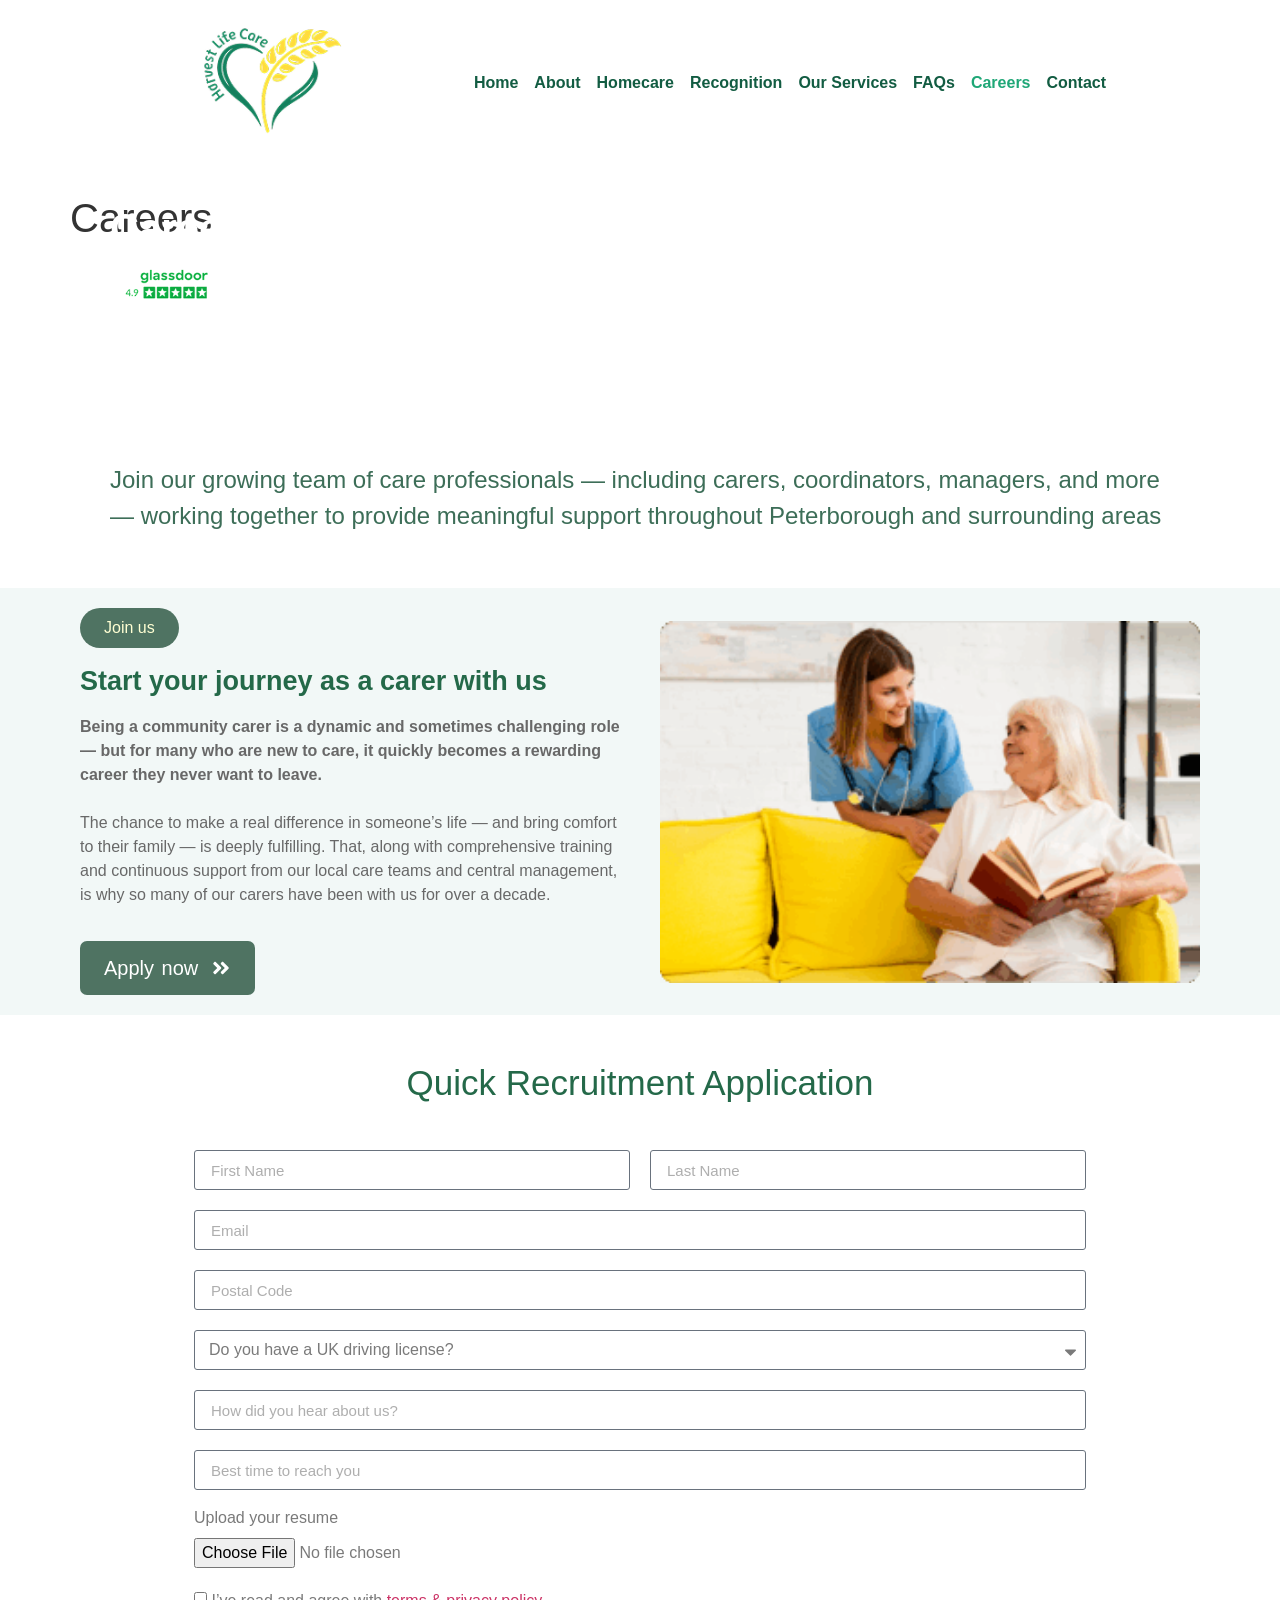
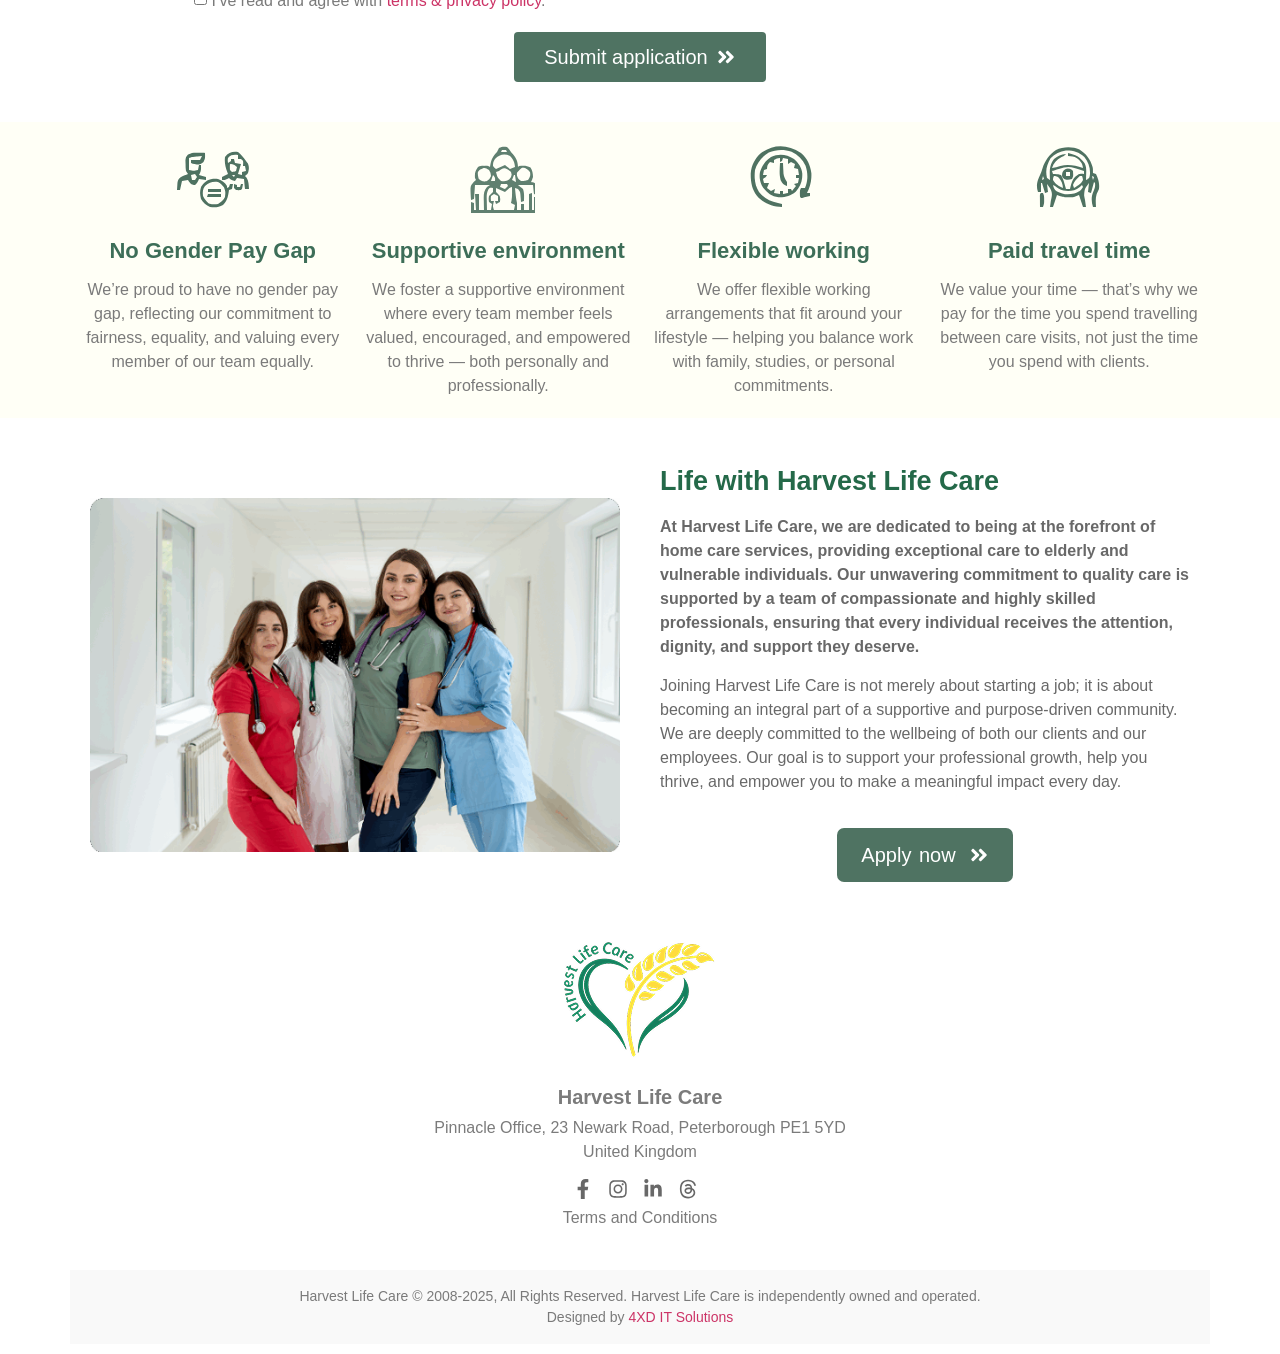
==== careers.html @ 257c2806 "add netlify forms add netlify forms" ====
<!doctype html>
<html lang="en-US" prefix="og: https://ogp.me/ns#">
<head>
	<meta charset="UTF-8">
	<meta name="viewport" content="width=device-width, initial-scale=1">
	<link rel="profile" href="https://gmpg.org/xfn/11">
	
<!-- Search Engine Optimization by Rank Math - https://rankmath.com/ -->
<title>Careers - Harvest Life</title>
<meta name="description" content="Join our growing team of care professionals — including carers, coordinators, managers, and more — working together to provide meaningful support throughout"/>
<meta name="robots" content="index, follow, max-snippet:-1, max-video-preview:-1, max-image-preview:large"/>
<link rel="canonical" href="careers.html" />
<meta property="og:locale" content="en_US" />
<meta property="og:type" content="article" />
<meta property="og:title" content="Careers - Harvest Life" />
<meta property="og:description" content="Join our growing team of care professionals — including carers, coordinators, managers, and more — working together to provide meaningful support throughout" />
<meta property="og:url" content="https://harvestlifecare.com/careers/" />
<meta property="og:site_name" content="Harvest Life Care LTD" />
<meta property="og:updated_time" content="2025-09-10T14:41:36+01:00" />
<meta property="og:image" content="./images/smiling-female-nurse-her-patient-looking-digital-tablet-screen-2.png" />
<meta property="og:image:secure_url" content="./images/smiling-female-nurse-her-patient-looking-digital-tablet-screen-2.png" />
<meta property="og:image:width" content="635" />
<meta property="og:image:height" content="425" />
<meta property="og:image:alt" content="Careers" />
<meta property="og:image:type" content="image/png" />
<meta property="article:published_time" content="2025-07-29T14:01:55+01:00" />
<meta property="article:modified_time" content="2025-09-10T14:41:36+01:00" />
<meta name="twitter:card" content="summary_large_image" />
<meta name="twitter:title" content="Careers - Harvest Life" />
<meta name="twitter:description" content="Join our growing team of care professionals — including carers, coordinators, managers, and more — working together to provide meaningful support throughout" />
<meta name="twitter:image" content="./images/smiling-female-nurse-her-patient-looking-digital-tablet-screen-2.png" />
<meta name="twitter:label1" content="Time to read" />
<meta name="twitter:data1" content="1 minute" />
<script type="application/ld+json" class="rank-math-schema">{"@context":"https://schema.org","@graph":[{"@type":"Organization","@id":"https://harvestlifecare.com/#organization","name":"Harvest Life Care LTD","url":"https://harvestlifecare.com","logo":{"@type":"ImageObject","@id":"https://harvestlifecare.com/#logo","url":"./images/cropped-logo.png","contentUrl":"./images/cropped-logo.png","caption":"Harvest Life Care LTD","inLanguage":"en-US","width":"512","height":"512"}},{"@type":"WebSite","@id":"https://harvestlifecare.com/#website","url":"https://harvestlifecare.com","name":"Harvest Life Care LTD","alternateName":"Harvest Life Care LTD UK","publisher":{"@id":"https://harvestlifecare.com/#organization"},"inLanguage":"en-US"},{"@type":"ImageObject","@id":"./images/glassdoor.png","url":"./images/glassdoor.png","width":"200","height":"200","inLanguage":"en-US"},{"@type":"WebPage","@id":"https://harvestlifecare.com/careers/#webpage","url":"https://harvestlifecare.com/careers/","name":"Careers - Harvest Life","datePublished":"2025-07-29T14:01:55+01:00","dateModified":"2025-09-10T14:41:36+01:00","isPartOf":{"@id":"https://harvestlifecare.com/#website"},"primaryImageOfPage":{"@id":"./images/glassdoor.png"},"inLanguage":"en-US"},{"@type":"Person","@id":"https://harvestlifecare.com/author/tech/","name":"Tech Admin","url":"https://harvestlifecare.com/author/tech/","image":{"@type":"ImageObject","@id":"https://secure.gravatar.com/avatar/067b0b5bf94cd0468f9893b5844707085d731a4579672ae1670a71ff1af8f656?s=96&amp;d=mm&amp;r=g","url":"https://secure.gravatar.com/avatar/067b0b5bf94cd0468f9893b5844707085d731a4579672ae1670a71ff1af8f656?s=96&amp;d=mm&amp;r=g","caption":"Tech Admin","inLanguage":"en-US"},"worksFor":{"@id":"https://harvestlifecare.com/#organization"}},{"@type":"Article","headline":"Careers - Harvest Life","datePublished":"2025-07-29T14:01:55+01:00","dateModified":"2025-09-10T14:41:36+01:00","author":{"@id":"https://harvestlifecare.com/author/tech/","name":"Tech Admin"},"publisher":{"@id":"https://harvestlifecare.com/#organization"},"description":"Join our growing team of care professionals \u2014 including carers, coordinators, managers, and more \u2014 working together to provide meaningful support throughout","name":"Careers - Harvest Life","@id":"https://harvestlifecare.com/careers/#richSnippet","isPartOf":{"@id":"https://harvestlifecare.com/careers/#webpage"},"image":{"@id":"./images/glassdoor.png"},"inLanguage":"en-US","mainEntityOfPage":{"@id":"https://harvestlifecare.com/careers/#webpage"}}]}</script>
<!-- /Rank Math WordPress SEO plugin -->

<link rel="alternate" type="application/rss+xml" title="Harvest Life &raquo; Feed" href="https://harvestlifecare.com/feed/" />
<link rel="alternate" type="application/rss+xml" title="Harvest Life &raquo; Comments Feed" href="https://harvestlifecare.com/comments/feed/" />
<link rel="alternate" title="oEmbed (JSON)" type="application/json+oembed" href="https://harvestlifecare.com/wp-json/oembed/1.0/embed?url=https%3A%2F%2Fharvestlifecare.com%2Fcareers%2F" />
<link rel="alternate" title="oEmbed (XML)" type="text/xml+oembed" href="https://harvestlifecare.com/wp-json/oembed/1.0/embed?url=https%3A%2F%2Fharvestlifecare.com%2Fcareers%2F&#038;format=xml" />
<style id='wp-img-auto-sizes-contain-inline-css'>
img:is([sizes=auto i],[sizes^="auto," i]){contain-intrinsic-size:3000px 1500px}
/*# sourceURL=wp-img-auto-sizes-contain-inline-css */
</style>
<link rel='stylesheet' id='genesis-blocks-style-css-css' href='./css/style-blocks.build.css' media='all' />
<style id='wp-emoji-styles-inline-css'>

	img.wp-smiley, img.emoji {
		display: inline !important;
		border: none !important;
		box-shadow: none !important;
		height: 1em !important;
		width: 1em !important;
		margin: 0 0.07em !important;
		vertical-align: -0.1em !important;
		background: none !important;
		padding: 0 !important;
	}
/*# sourceURL=wp-emoji-styles-inline-css */
</style>
<style id='global-styles-inline-css'>
:root{--wp--preset--aspect-ratio--square: 1;--wp--preset--aspect-ratio--4-3: 4/3;--wp--preset--aspect-ratio--3-4: 3/4;--wp--preset--aspect-ratio--3-2: 3/2;--wp--preset--aspect-ratio--2-3: 2/3;--wp--preset--aspect-ratio--16-9: 16/9;--wp--preset--aspect-ratio--9-16: 9/16;--wp--preset--color--black: #000000;--wp--preset--color--cyan-bluish-gray: #abb8c3;--wp--preset--color--white: #ffffff;--wp--preset--color--pale-pink: #f78da7;--wp--preset--color--vivid-red: #cf2e2e;--wp--preset--color--luminous-vivid-orange: #ff6900;--wp--preset--color--luminous-vivid-amber: #fcb900;--wp--preset--color--light-green-cyan: #7bdcb5;--wp--preset--color--vivid-green-cyan: #00d084;--wp--preset--color--pale-cyan-blue: #8ed1fc;--wp--preset--color--vivid-cyan-blue: #0693e3;--wp--preset--color--vivid-purple: #9b51e0;--wp--preset--gradient--vivid-cyan-blue-to-vivid-purple: linear-gradient(135deg,rgb(6,147,227) 0%,rgb(155,81,224) 100%);--wp--preset--gradient--light-green-cyan-to-vivid-green-cyan: linear-gradient(135deg,rgb(122,220,180) 0%,rgb(0,208,130) 100%);--wp--preset--gradient--luminous-vivid-amber-to-luminous-vivid-orange: linear-gradient(135deg,rgb(252,185,0) 0%,rgb(255,105,0) 100%);--wp--preset--gradient--luminous-vivid-orange-to-vivid-red: linear-gradient(135deg,rgb(255,105,0) 0%,rgb(207,46,46) 100%);--wp--preset--gradient--very-light-gray-to-cyan-bluish-gray: linear-gradient(135deg,rgb(238,238,238) 0%,rgb(169,184,195) 100%);--wp--preset--gradient--cool-to-warm-spectrum: linear-gradient(135deg,rgb(74,234,220) 0%,rgb(151,120,209) 20%,rgb(207,42,186) 40%,rgb(238,44,130) 60%,rgb(251,105,98) 80%,rgb(254,248,76) 100%);--wp--preset--gradient--blush-light-purple: linear-gradient(135deg,rgb(255,206,236) 0%,rgb(152,150,240) 100%);--wp--preset--gradient--blush-bordeaux: linear-gradient(135deg,rgb(254,205,165) 0%,rgb(254,45,45) 50%,rgb(107,0,62) 100%);--wp--preset--gradient--luminous-dusk: linear-gradient(135deg,rgb(255,203,112) 0%,rgb(199,81,192) 50%,rgb(65,88,208) 100%);--wp--preset--gradient--pale-ocean: linear-gradient(135deg,rgb(255,245,203) 0%,rgb(182,227,212) 50%,rgb(51,167,181) 100%);--wp--preset--gradient--electric-grass: linear-gradient(135deg,rgb(202,248,128) 0%,rgb(113,206,126) 100%);--wp--preset--gradient--midnight: linear-gradient(135deg,rgb(2,3,129) 0%,rgb(40,116,252) 100%);--wp--preset--font-size--small: 13px;--wp--preset--font-size--medium: 20px;--wp--preset--font-size--large: 36px;--wp--preset--font-size--x-large: 42px;--wp--preset--spacing--20: 0.44rem;--wp--preset--spacing--30: 0.67rem;--wp--preset--spacing--40: 1rem;--wp--preset--spacing--50: 1.5rem;--wp--preset--spacing--60: 2.25rem;--wp--preset--spacing--70: 3.38rem;--wp--preset--spacing--80: 5.06rem;--wp--preset--shadow--natural: 6px 6px 9px rgba(0, 0, 0, 0.2);--wp--preset--shadow--deep: 12px 12px 50px rgba(0, 0, 0, 0.4);--wp--preset--shadow--sharp: 6px 6px 0px rgba(0, 0, 0, 0.2);--wp--preset--shadow--outlined: 6px 6px 0px -3px rgb(255, 255, 255), 6px 6px rgb(0, 0, 0);--wp--preset--shadow--crisp: 6px 6px 0px rgb(0, 0, 0);}:root { --wp--style--global--content-size: 800px;--wp--style--global--wide-size: 1200px; }:where(body) { margin: 0; }.wp-site-blocks > .alignleft { float: left; margin-right: 2em; }.wp-site-blocks > .alignright { float: right; margin-left: 2em; }.wp-site-blocks > .aligncenter { justify-content: center; margin-left: auto; margin-right: auto; }:where(.wp-site-blocks) > * { margin-block-start: 24px; margin-block-end: 0; }:where(.wp-site-blocks) > :first-child { margin-block-start: 0; }:where(.wp-site-blocks) > :last-child { margin-block-end: 0; }:root { --wp--style--block-gap: 24px; }:root :where(.is-layout-flow) > :first-child{margin-block-start: 0;}:root :where(.is-layout-flow) > :last-child{margin-block-end: 0;}:root :where(.is-layout-flow) > *{margin-block-start: 24px;margin-block-end: 0;}:root :where(.is-layout-constrained) > :first-child{margin-block-start: 0;}:root :where(.is-layout-constrained) > :last-child{margin-block-end: 0;}:root :where(.is-layout-constrained) > *{margin-block-start: 24px;margin-block-end: 0;}:root :where(.is-layout-flex){gap: 24px;}:root :where(.is-layout-grid){gap: 24px;}.is-layout-flow > .alignleft{float: left;margin-inline-start: 0;margin-inline-end: 2em;}.is-layout-flow > .alignright{float: right;margin-inline-start: 2em;margin-inline-end: 0;}.is-layout-flow > .aligncenter{margin-left: auto !important;margin-right: auto !important;}.is-layout-constrained > .alignleft{float: left;margin-inline-start: 0;margin-inline-end: 2em;}.is-layout-constrained > .alignright{float: right;margin-inline-start: 2em;margin-inline-end: 0;}.is-layout-constrained > .aligncenter{margin-left: auto !important;margin-right: auto !important;}.is-layout-constrained > :where(:not(.alignleft):not(.alignright):not(.alignfull)){max-width: var(--wp--style--global--content-size);margin-left: auto !important;margin-right: auto !important;}.is-layout-constrained > .alignwide{max-width: var(--wp--style--global--wide-size);}body .is-layout-flex{display: flex;}.is-layout-flex{flex-wrap: wrap;align-items: center;}.is-layout-flex > :is(*, div){margin: 0;}body .is-layout-grid{display: grid;}.is-layout-grid > :is(*, div){margin: 0;}body{padding-top: 0px;padding-right: 0px;padding-bottom: 0px;padding-left: 0px;}a:where(:not(.wp-element-button)){text-decoration: underline;}:root :where(.wp-element-button, .wp-block-button__link){background-color: #32373c;border-width: 0;color: #fff;font-family: inherit;font-size: inherit;font-style: inherit;font-weight: inherit;letter-spacing: inherit;line-height: inherit;padding-top: calc(0.667em + 2px);padding-right: calc(1.333em + 2px);padding-bottom: calc(0.667em + 2px);padding-left: calc(1.333em + 2px);text-decoration: none;text-transform: inherit;}.has-black-color{color: var(--wp--preset--color--black) !important;}.has-cyan-bluish-gray-color{color: var(--wp--preset--color--cyan-bluish-gray) !important;}.has-white-color{color: var(--wp--preset--color--white) !important;}.has-pale-pink-color{color: var(--wp--preset--color--pale-pink) !important;}.has-vivid-red-color{color: var(--wp--preset--color--vivid-red) !important;}.has-luminous-vivid-orange-color{color: var(--wp--preset--color--luminous-vivid-orange) !important;}.has-luminous-vivid-amber-color{color: var(--wp--preset--color--luminous-vivid-amber) !important;}.has-light-green-cyan-color{color: var(--wp--preset--color--light-green-cyan) !important;}.has-vivid-green-cyan-color{color: var(--wp--preset--color--vivid-green-cyan) !important;}.has-pale-cyan-blue-color{color: var(--wp--preset--color--pale-cyan-blue) !important;}.has-vivid-cyan-blue-color{color: var(--wp--preset--color--vivid-cyan-blue) !important;}.has-vivid-purple-color{color: var(--wp--preset--color--vivid-purple) !important;}.has-black-background-color{background-color: var(--wp--preset--color--black) !important;}.has-cyan-bluish-gray-background-color{background-color: var(--wp--preset--color--cyan-bluish-gray) !important;}.has-white-background-color{background-color: var(--wp--preset--color--white) !important;}.has-pale-pink-background-color{background-color: var(--wp--preset--color--pale-pink) !important;}.has-vivid-red-background-color{background-color: var(--wp--preset--color--vivid-red) !important;}.has-luminous-vivid-orange-background-color{background-color: var(--wp--preset--color--luminous-vivid-orange) !important;}.has-luminous-vivid-amber-background-color{background-color: var(--wp--preset--color--luminous-vivid-amber) !important;}.has-light-green-cyan-background-color{background-color: var(--wp--preset--color--light-green-cyan) !important;}.has-vivid-green-cyan-background-color{background-color: var(--wp--preset--color--vivid-green-cyan) !important;}.has-pale-cyan-blue-background-color{background-color: var(--wp--preset--color--pale-cyan-blue) !important;}.has-vivid-cyan-blue-background-color{background-color: var(--wp--preset--color--vivid-cyan-blue) !important;}.has-vivid-purple-background-color{background-color: var(--wp--preset--color--vivid-purple) !important;}.has-black-border-color{border-color: var(--wp--preset--color--black) !important;}.has-cyan-bluish-gray-border-color{border-color: var(--wp--preset--color--cyan-bluish-gray) !important;}.has-white-border-color{border-color: var(--wp--preset--color--white) !important;}.has-pale-pink-border-color{border-color: var(--wp--preset--color--pale-pink) !important;}.has-vivid-red-border-color{border-color: var(--wp--preset--color--vivid-red) !important;}.has-luminous-vivid-orange-border-color{border-color: var(--wp--preset--color--luminous-vivid-orange) !important;}.has-luminous-vivid-amber-border-color{border-color: var(--wp--preset--color--luminous-vivid-amber) !important;}.has-light-green-cyan-border-color{border-color: var(--wp--preset--color--light-green-cyan) !important;}.has-vivid-green-cyan-border-color{border-color: var(--wp--preset--color--vivid-green-cyan) !important;}.has-pale-cyan-blue-border-color{border-color: var(--wp--preset--color--pale-cyan-blue) !important;}.has-vivid-cyan-blue-border-color{border-color: var(--wp--preset--color--vivid-cyan-blue) !important;}.has-vivid-purple-border-color{border-color: var(--wp--preset--color--vivid-purple) !important;}.has-vivid-cyan-blue-to-vivid-purple-gradient-background{background: var(--wp--preset--gradient--vivid-cyan-blue-to-vivid-purple) !important;}.has-light-green-cyan-to-vivid-green-cyan-gradient-background{background: var(--wp--preset--gradient--light-green-cyan-to-vivid-green-cyan) !important;}.has-luminous-vivid-amber-to-luminous-vivid-orange-gradient-background{background: var(--wp--preset--gradient--luminous-vivid-amber-to-luminous-vivid-orange) !important;}.has-luminous-vivid-orange-to-vivid-red-gradient-background{background: var(--wp--preset--gradient--luminous-vivid-orange-to-vivid-red) !important;}.has-very-light-gray-to-cyan-bluish-gray-gradient-background{background: var(--wp--preset--gradient--very-light-gray-to-cyan-bluish-gray) !important;}.has-cool-to-warm-spectrum-gradient-background{background: var(--wp--preset--gradient--cool-to-warm-spectrum) !important;}.has-blush-light-purple-gradient-background{background: var(--wp--preset--gradient--blush-light-purple) !important;}.has-blush-bordeaux-gradient-background{background: var(--wp--preset--gradient--blush-bordeaux) !important;}.has-luminous-dusk-gradient-background{background: var(--wp--preset--gradient--luminous-dusk) !important;}.has-pale-ocean-gradient-background{background: var(--wp--preset--gradient--pale-ocean) !important;}.has-electric-grass-gradient-background{background: var(--wp--preset--gradient--electric-grass) !important;}.has-midnight-gradient-background{background: var(--wp--preset--gradient--midnight) !important;}.has-small-font-size{font-size: var(--wp--preset--font-size--small) !important;}.has-medium-font-size{font-size: var(--wp--preset--font-size--medium) !important;}.has-large-font-size{font-size: var(--wp--preset--font-size--large) !important;}.has-x-large-font-size{font-size: var(--wp--preset--font-size--x-large) !important;}
:root :where(.wp-block-pullquote){font-size: 1.5em;line-height: 1.6;}
/*# sourceURL=global-styles-inline-css */
</style>
<link rel='stylesheet' id='hello-elementor-css' href='./css/reset.css' media='all' />
<link rel='stylesheet' id='hello-elementor-theme-style-css' href='./css/theme.css' media='all' />
<link rel='stylesheet' id='hello-elementor-header-footer-css' href='./css/header-footer.css' media='all' />
<link rel='stylesheet' id='elementor-frontend-css' href='./css/frontend.min.css' media='all' />
<link rel='stylesheet' id='elementor-post-7-css' href='./css/post-7.css' media='all' />
<link rel='stylesheet' id='widget-image-css' href='./css/widget-image.min.css' media='all' />
<link rel='stylesheet' id='widget-nav-menu-css' href='./css/widget-nav-menu.min.css' media='all' />
<link rel='stylesheet' id='widget-icon-list-css' href='./css/widget-icon-list.min.css' media='all' />
<link rel='stylesheet' id='font-awesome-5-all-css' href='./css/all.min.css' media='all' />
<link rel='stylesheet' id='font-awesome-4-shim-css' href='./css/v4-shims.min.css' media='all' />
<link rel='stylesheet' id='widget-heading-css' href='./css/widget-heading.min.css' media='all' />
<link rel='stylesheet' id='e-animation-grow-css' href='./css/e-animation-grow.min.css' media='all' />
<link rel='stylesheet' id='widget-form-css' href='./css/widget-form.min.css' media='all' />
<link rel='stylesheet' id='widget-icon-box-css' href='./css/widget-icon-box.min.css' media='all' />
<link rel='stylesheet' id='elementor-post-146-css' href='./css/post-146.css' media='all' />
<link rel='stylesheet' id='elementor-post-124-css' href='./css/post-124.css' media='all' />
<link rel='stylesheet' id='elementor-post-127-css' href='./css/post-127.css' media='all' />
<link rel='stylesheet' id='elementor-gf-local-roboto-css' href='./css/roboto.css' media='all' />
<link rel='stylesheet' id='elementor-gf-local-robotoslab-css' href='./css/robotoslab.css' media='all' />
<link rel='stylesheet' id='elementor-gf-local-petrona-css' href='./css/petrona.css' media='all' />
<link rel='stylesheet' id='elementor-gf-local-manrope-css' href='./css/manrope.css' media='all' />
<script src="https://harvestlifecare.com/wp-includes/js/jquery/jquery.min.js?ver=3.7.1" id="jquery-core-js"></script>
<script src="https://harvestlifecare.com/wp-includes/js/jquery/jquery-migrate.min.js?ver=3.4.1" id="jquery-migrate-js"></script>
<script src="./js/v4-shims.min.js" id="font-awesome-4-shim-js"></script>
<link rel="https://api.w.org/" href="https://harvestlifecare.com/wp-json/" /><link rel="alternate" title="JSON" type="application/json" href="https://harvestlifecare.com/wp-json/wp/v2/pages/146" /><link rel="EditURI" type="application/rsd+xml" title="RSD" href="https://harvestlifecare.com/xmlrpc.php?rsd" />
<link rel='shortlink' href='https://harvestlifecare.com/?p=146' />
<meta name="generator" content="Elementor 3.35.5; features: e_font_icon_svg, additional_custom_breakpoints; settings: css_print_method-external, google_font-enabled, font_display-swap">
			<style>
				.e-con.e-parent:nth-of-type(n+4):not(.e-lazyloaded):not(.e-no-lazyload),
				.e-con.e-parent:nth-of-type(n+4):not(.e-lazyloaded):not(.e-no-lazyload) * {
					background-image: none !important;
				}
				@media screen and (max-height: 1024px) {
					.e-con.e-parent:nth-of-type(n+3):not(.e-lazyloaded):not(.e-no-lazyload),
					.e-con.e-parent:nth-of-type(n+3):not(.e-lazyloaded):not(.e-no-lazyload) * {
						background-image: none !important;
					}
				}
				@media screen and (max-height: 640px) {
					.e-con.e-parent:nth-of-type(n+2):not(.e-lazyloaded):not(.e-no-lazyload),
					.e-con.e-parent:nth-of-type(n+2):not(.e-lazyloaded):not(.e-no-lazyload) * {
						background-image: none !important;
					}
				}
			</style>
			<link rel="icon" href="./images/cropped-logo-32x32.png" sizes="32x32" />
<link rel="icon" href="./images/cropped-logo-192x192.png" sizes="192x192" />
<link rel="apple-touch-icon" href="./images/cropped-logo-180x180.png" />
<meta name="msapplication-TileImage" content="./images/cropped-logo-270x270.png" />
</head>
<body class="wp-singular page-template-default page page-id-146 wp-embed-responsive wp-theme-hello-elementor snd-default hello-elementor-default elementor-default elementor-kit-7 elementor-page elementor-page-146 elementor-page-121">


<a class="skip-link screen-reader-text" href="#content">Skip to content</a>

		<header data-elementor-type="header" data-elementor-id="124" class="elementor elementor-124 elementor-location-header" data-elementor-post-type="elementor_library">
			<div class="elementor-element elementor-element-6c5b1ed1 e-flex e-con-boxed e-con e-parent" data-id="6c5b1ed1" data-element_type="container" data-e-type="container">
					<div class="e-con-inner">
		<div class="elementor-element elementor-element-2e39d95 e-con-full e-flex e-con e-child" data-id="2e39d95" data-element_type="container" data-e-type="container">
		<div class="elementor-element elementor-element-56581ed e-con-full e-flex e-con e-child" data-id="56581ed" data-element_type="container" data-e-type="container">
				<div class="elementor-element elementor-element-dacb414 elementor-widget elementor-widget-image" data-id="dacb414" data-element_type="widget" data-e-type="widget" data-widget_type="image.default">
																<a href="index.html">
							<img width="168" height="160" src="./images/logo-1.png" class="attachment-large size-large wp-image-14" alt="" />								</a>
															</div>
				</div>
		<div class="elementor-element elementor-element-33183b7 e-con-full e-flex e-con e-child" data-id="33183b7" data-element_type="container" data-e-type="container">
				<div class="elementor-element elementor-element-e8d0a60 elementor-nav-menu__align-start elementor-widget-mobile__width-inherit elementor-nav-menu--dropdown-mobile elementor-nav-menu__text-align-aside elementor-nav-menu--toggle elementor-nav-menu--burger elementor-widget elementor-widget-nav-menu" data-id="e8d0a60" data-element_type="widget" data-e-type="widget" data-settings="{&quot;layout&quot;:&quot;horizontal&quot;,&quot;submenu_icon&quot;:{&quot;value&quot;:&quot;&lt;svg aria-hidden=\&quot;true\&quot; class=\&quot;e-font-icon-svg e-fas-caret-down\&quot; viewBox=\&quot;0 0 320 512\&quot; xmlns=\&quot;http:\/\/www.w3.org\/2000\/svg\&quot;&gt;&lt;path d=\&quot;M31.3 192h257.3c17.8 0 26.7 21.5 14.1 34.1L174.1 354.8c-7.8 7.8-20.5 7.8-28.3 0L17.2 226.1C4.6 213.5 13.5 192 31.3 192z\&quot;&gt;&lt;\/path&gt;&lt;\/svg&gt;&quot;,&quot;library&quot;:&quot;fa-solid&quot;},&quot;toggle&quot;:&quot;burger&quot;}" data-widget_type="nav-menu.default">
								<nav aria-label="Menu" class="elementor-nav-menu--main elementor-nav-menu__container elementor-nav-menu--layout-horizontal e--pointer-underline e--animation-fade">
				<ul id="menu-1-e8d0a60" class="elementor-nav-menu"><li class="menu-item menu-item-type-custom menu-item-object-custom menu-item-home menu-item-15"><a href="index.html" class="elementor-item">Home</a></li>
<li class="menu-item menu-item-type-custom menu-item-object-custom menu-item-home menu-item-23"><a href="index.html#about" class="elementor-item elementor-item-anchor">About</a></li>
<li class="menu-item menu-item-type-custom menu-item-object-custom menu-item-home menu-item-24"><a href="index.html#homecare" class="elementor-item elementor-item-anchor">Homecare</a></li>
<li class="menu-item menu-item-type-custom menu-item-object-custom menu-item-home menu-item-25"><a href="index.html#Recognition" class="elementor-item elementor-item-anchor">Recognition</a></li>
<li class="menu-item menu-item-type-custom menu-item-object-custom menu-item-home menu-item-26"><a href="index.html#OurServices" class="elementor-item elementor-item-anchor">Our Services</a></li>
<li class="menu-item menu-item-type-custom menu-item-object-custom menu-item-home menu-item-27"><a href="index.html#FAQs" class="elementor-item elementor-item-anchor">FAQs</a></li>
<li class="menu-item menu-item-type-custom menu-item-object-custom current-menu-item menu-item-28"><a href="careers.html" aria-current="page" class="elementor-item elementor-item-active">Careers</a></li>
<li class="menu-item menu-item-type-custom menu-item-object-custom menu-item-29"><a href="contact.html" class="elementor-item">Contact</a></li>
</ul>			</nav>
					<div class="elementor-menu-toggle" role="button" tabindex="0" aria-label="Menu Toggle" aria-expanded="false">
			<svg aria-hidden="true" role="presentation" class="elementor-menu-toggle__icon--open e-font-icon-svg e-eicon-menu-bar" viewBox="0 0 1000 1000" xmlns="http://www.w3.org/2000/svg"><path d="M104 333H896C929 333 958 304 958 271S929 208 896 208H104C71 208 42 237 42 271S71 333 104 333ZM104 583H896C929 583 958 554 958 521S929 458 896 458H104C71 458 42 487 42 521S71 583 104 583ZM104 833H896C929 833 958 804 958 771S929 708 896 708H104C71 708 42 737 42 771S71 833 104 833Z"></path></svg><svg aria-hidden="true" role="presentation" class="elementor-menu-toggle__icon--close e-font-icon-svg e-eicon-close" viewBox="0 0 1000 1000" xmlns="http://www.w3.org/2000/svg"><path d="M742 167L500 408 258 167C246 154 233 150 217 150 196 150 179 158 167 167 154 179 150 196 150 212 150 229 154 242 171 254L408 500 167 742C138 771 138 800 167 829 196 858 225 858 254 829L496 587 738 829C750 842 767 846 783 846 800 846 817 842 829 829 842 817 846 804 846 783 846 767 842 750 829 737L588 500 833 258C863 229 863 200 833 171 804 137 775 137 742 167Z"></path></svg>		</div>
					<nav class="elementor-nav-menu--dropdown elementor-nav-menu__container" aria-hidden="true">
				<ul id="menu-2-e8d0a60" class="elementor-nav-menu"><li class="menu-item menu-item-type-custom menu-item-object-custom menu-item-home menu-item-15"><a href="index.html" class="elementor-item" tabindex="-1">Home</a></li>
<li class="menu-item menu-item-type-custom menu-item-object-custom menu-item-home menu-item-23"><a href="index.html#about" class="elementor-item elementor-item-anchor" tabindex="-1">About</a></li>
<li class="menu-item menu-item-type-custom menu-item-object-custom menu-item-home menu-item-24"><a href="index.html#homecare" class="elementor-item elementor-item-anchor" tabindex="-1">Homecare</a></li>
<li class="menu-item menu-item-type-custom menu-item-object-custom menu-item-home menu-item-25"><a href="index.html#Recognition" class="elementor-item elementor-item-anchor" tabindex="-1">Recognition</a></li>
<li class="menu-item menu-item-type-custom menu-item-object-custom menu-item-home menu-item-26"><a href="index.html#OurServices" class="elementor-item elementor-item-anchor" tabindex="-1">Our Services</a></li>
<li class="menu-item menu-item-type-custom menu-item-object-custom menu-item-home menu-item-27"><a href="index.html#FAQs" class="elementor-item elementor-item-anchor" tabindex="-1">FAQs</a></li>
<li class="menu-item menu-item-type-custom menu-item-object-custom current-menu-item menu-item-28"><a href="careers.html" aria-current="page" class="elementor-item elementor-item-active" tabindex="-1">Careers</a></li>
<li class="menu-item menu-item-type-custom menu-item-object-custom menu-item-29"><a href="contact.html" class="elementor-item" tabindex="-1">Contact</a></li>
</ul>			</nav>
						</div>
				</div>
				</div>
					</div>
				</div>
				</header>
		
<main id="content" class="site-main post-146 page type-page status-publish hentry">

			<div class="page-header">
			<h1 class="entry-title">Careers</h1>		</div>
	
	<div class="page-content">
				<div data-elementor-type="wp-post" data-elementor-id="146" class="elementor elementor-146" data-elementor-post-type="page">
				<div class="elementor-element elementor-element-e5de571 e-flex e-con-boxed e-con e-parent" data-id="e5de571" data-element_type="container" data-e-type="container" data-settings="{&quot;background_background&quot;:&quot;classic&quot;}">
					<div class="e-con-inner">
		<div class="elementor-element elementor-element-70d4c9a e-flex e-con-boxed e-con e-child" data-id="70d4c9a" data-element_type="container" data-e-type="container">
					<div class="e-con-inner">
				<div class="elementor-element elementor-element-6245812 elementor-widget__width-initial elementor-widget elementor-widget-heading" data-id="6245812" data-element_type="widget" data-e-type="widget" data-widget_type="heading.default">
					<h2 class="elementor-heading-title elementor-size-default">Careers</h2>				</div>
				<div class="elementor-element elementor-element-a4d2839 elementor-widget elementor-widget-image" data-id="a4d2839" data-element_type="widget" data-e-type="widget" data-widget_type="image.default">
															<img decoding="async" width="166" height="114" src="./images/glassdoor.png" class="attachment-large size-large wp-image-148" alt="" />															</div>
					</div>
				</div>
					</div>
				</div>
		<div class="elementor-element elementor-element-0fd5a1d e-flex e-con-boxed e-con e-parent" data-id="0fd5a1d" data-element_type="container" data-e-type="container" id="Links" data-settings="{&quot;background_background&quot;:&quot;classic&quot;}">
					<div class="e-con-inner">
				<div class="elementor-element elementor-element-3ecc0dd elementor-widget elementor-widget-text-editor" data-id="3ecc0dd" data-element_type="widget" data-e-type="widget" data-widget_type="text-editor.default">
									<p><span style="white-space-collapse: preserve;">Join our growing team of care professionals — including carers, coordinators, managers, and more — working together to provide meaningful support throughout Peterborough and surrounding areas</span></p>								</div>
					</div>
				</div>
		<div class="elementor-element elementor-element-1b49d29 e-flex e-con-boxed e-con e-parent" data-id="1b49d29" data-element_type="container" data-e-type="container" data-settings="{&quot;background_background&quot;:&quot;classic&quot;}">
					<div class="e-con-inner">
		<div class="elementor-element elementor-element-5aa37ed e-con-full e-flex e-con e-child" data-id="5aa37ed" data-element_type="container" data-e-type="container">
				<div class="elementor-element elementor-element-67b77f4 elementor-widget elementor-widget-button" data-id="67b77f4" data-element_type="widget" data-e-type="widget" data-widget_type="button.default">
										<a class="elementor-button elementor-button-link elementor-size-sm" href="#joinus">
						<span class="elementor-button-content-wrapper">
									<span class="elementor-button-text">Join us</span>
					</span>
					</a>
								</div>
				<div class="elementor-element elementor-element-2b9c1f6 elementor-widget elementor-widget-heading" data-id="2b9c1f6" data-element_type="widget" data-e-type="widget" data-widget_type="heading.default">
					<h2 class="elementor-heading-title elementor-size-default">Start your journey as a carer with us</h2>				</div>
				<div class="elementor-element elementor-element-8806005 elementor-widget elementor-widget-text-editor" data-id="8806005" data-element_type="widget" data-e-type="widget" data-widget_type="text-editor.default">
									<p><strong>Being a community carer is a dynamic and sometimes challenging role — but for many who are new to care, it quickly becomes a rewarding career they never want to leave.</strong><br /><br />The chance to make a real difference in someone’s life — and bring comfort to their family — is deeply fulfilling. That, along with comprehensive training and continuous support from our local care teams and central management, is why so many of our carers have been with us for over a decade.</p>								</div>
				<div class="elementor-element elementor-element-b75bdb9 elementor-widget elementor-widget-button" data-id="b75bdb9" data-element_type="widget" data-e-type="widget" data-widget_type="button.default">
										<a class="elementor-button elementor-button-link elementor-size-sm elementor-animation-grow" href="#joinus">
						<span class="elementor-button-content-wrapper">
						<span class="elementor-button-icon">
				<svg aria-hidden="true" class="e-font-icon-svg e-fas-angle-double-right" viewBox="0 0 448 512" xmlns="http://www.w3.org/2000/svg"><path d="M224.3 273l-136 136c-9.4 9.4-24.6 9.4-33.9 0l-22.6-22.6c-9.4-9.4-9.4-24.6 0-33.9l96.4-96.4-96.4-96.4c-9.4-9.4-9.4-24.6 0-33.9L54.3 103c9.4-9.4 24.6-9.4 33.9 0l136 136c9.5 9.4 9.5 24.6.1 34zm192-34l-136-136c-9.4-9.4-24.6-9.4-33.9 0l-22.6 22.6c-9.4 9.4-9.4 24.6 0 33.9l96.4 96.4-96.4 96.4c-9.4 9.4-9.4 24.6 0 33.9l22.6 22.6c9.4 9.4 24.6 9.4 33.9 0l136-136c9.4-9.2 9.4-24.4 0-33.8z"></path></svg>			</span>
									<span class="elementor-button-text">Apply now</span>
					</span>
					</a>
								</div>
				</div>
		<div class="elementor-element elementor-element-21bf424 e-con-full e-flex e-con e-child" data-id="21bf424" data-element_type="container" data-e-type="container">
				<div class="elementor-element elementor-element-9bd1d29 elementor-widget elementor-widget-image" data-id="9bd1d29" data-element_type="widget" data-e-type="widget" data-widget_type="image.default">
															<img fetchpriority="high" decoding="async" width="635" height="425" src="./images/smiling-female-nurse-her-patient-looking-digital-tablet-screen-2.png" class="attachment-large size-large wp-image-151" alt="" srcset="./images/smiling-female-nurse-her-patient-looking-digital-tablet-screen-2-300x201.png" sizes="(max-width: 635px) 100vw, 635px" />															</div>
				</div>
					</div>
				</div>
		<div class="elementor-element elementor-element-77343f6 e-flex e-con-boxed e-con e-parent" data-id="77343f6" data-element_type="container" data-e-type="container">
					<div class="e-con-inner">
				<div class="elementor-element elementor-element-9be17fd elementor-widget elementor-widget-heading" data-id="9be17fd" data-element_type="widget" data-e-type="widget" id="joinus" data-widget_type="heading.default">
					<h2 class="elementor-heading-title elementor-size-default"><span data-metadata="&lt;!--(figmeta)eyJmaWxlS2V5IjoianlQSFI2WUdtVFNJTUt3aDJhWDQ0eiIsInBhc3RlSUQiOjEzNjkwMTU1NzIsImRhdGFUeXBlIjoic2NlbmUifQo=(/figmeta)--&gt;"></span><span data-buffer="&lt;!--(figma)ZmlnLWtpd2lZAAAATGMAALW9C5xkSVXgHffmo6q6uuf9ZmYYYIanj2FmGPBtvqoqu/M1ebOqZ2Zdy6zMW11JZ2WWebN6utkXIiIiIiIiIiKyiMgiiywiIiIii4iIiIiIyCIiy7Isy7Isy7Ks+/3PibiPrO5Bv9/3++Y3XTfixIkTJ06cOHHiRNybf5trhlHUPxP2LhyExtxwsl1vbQe9Urdn+K/[base64]/agJZ5cHvW6t1LQl5K9wedvjK+utXq1bqvTqW3SyUYcxKxrKrurWKu1Wq1ahsxlmYg6vvnRxzOs1yg+tbNdblW6tCb+lBqWuDhjX6sjAV28zSFu9zvWtS9VaV7twfen8KGKk7idthLZXGgwYcUB0pbrdbmmLRjOnu/[base64]/RWEuhDH29ckpEdWWwUerUtk/Xexvbru5VbmCUwasrMjTlRrtyitw1p+vVdZ0A10KrKT29rlmr1kskrt+or280+CfFNwQQsJ290SW3EXa3UZJGbzpdCjbq2z1aJveIrVK3Xior/zf3XOIWTWxXkAe5W2MUN/0eSfd0Ut1WCoJ6wIBuQ7m9KWWPuliRaw3VOgofnRASbroUAnxMs13d1FZvt/[base64]/Xyh3aJ/nUYK9/[base64]/bVOMcDSakpNGzWqbUwH+WVbJc6uyERE70keC9prPSYINMitbpS6TGuX0wWPVcBOpRO1+yvIyfb8sg0d7csDlo/[base64]/WBDz3LNMBatXYrpQ6Uj+f5piV3YouwwUhWg0H01l/PppOqBMvtrCKkjA4pD3kUz9VS1XWX6wWzC/IKp5LRrfaRuiS8k6XtqRffiPsy3Lfm432ycWNwMz2Rs3pm9c63N8JZ5uT0TyCWLckwjSd+v21RkDCo5u4OoLpV6aTaD5L9WoJfQNupFxl4DVLYoh9GHcDmwsqOGUk8mtQrG7bGgWXUexiMJ9Nz4al8ejMhAoJMcOKgjqR8FjvXNK3yJX+AfMg7g/yUYX0EivtWzMigpRO5Gy2dt9mvSFrhg5h3mmyGE7rNxaQNyqP2U5Axexav5Su5ttPJr+cyd9FfiWTv5v8sUz+HvKrmfxTyB/P5O8lf6JS71ayrV9me3tyOhLJNPHyukBNubZVkx54ccf98nQ6DvuT9kFoVYPebbasfUCMVBPXhLQXbJZZETTt369mIydKpcLfmM5Gz5hO5v0x1Z09zowtyq9S8E9u4lSt1ZXDtPZWOJuPmNwCa3coylQto5jtJim/OT2MwsrhLJrOkAeLUQmLS4GpdNsBc7neJe3VHqjJ5Eb1yPm4ydpUhznKBmCzwpwgn2d94VHgUak3SBWbYselyhJDzJaH1HIyfppdkVktBurYFnZlOmuOZjPhJJl/Ovw8PU1gADHMLKjq5/jVfrRnTZdfwQkAZFJN99S82YmR76gHY052avL0gi15+J2q7GRytfMH09n86GTK4YyyorD2uhljYgCuqLbvxYBk7vqN/oXp4Xx9NhpaInk7vzKiTxn07XTLpXU6/fk8nE0oAqve0anCEqHGxNOBPZxPu2E0egakExEpOyqZhA8vSamJ6s0OJwOnh361HogbKjQN+xsWcxKe2q4gdH1nDLtB21nWHls1Hl4FNbNKs9Zl5jLKYtJyvRpuqHMs8zEZhDkPE0kmBhGzrosWSS9erLAg/cFZO4z5uE8bmPYHka5y4LFOs2vQNGuhksppLVV0ql0kZStav4zWic0hbStUpocwNnP1ig9XD/G7QcqVNnuin/kMqYKSOnkYzUe7F8g+LJVOqcIWYKtm94Y5my/Xeqetf5KXMa/sjcZDx0/eNWYsRS+hGKuKNhzY4VeTDZDdZFB/sLbda2OnVLILALQV7ag3O2zLyEkJOFbonWk0Eq1gRQIUN14qM16bdgOraKdnYt1ZrdjYljqAjXva4qxM3biDHVM72mkPlAlznWatdhyLxxxjgoeCvyjbAPLeZldHvIzTwDNXabTVFcizQ9iOd1PkC5sd/PDatm4Ht7ubrV5dN8BFpme1Ll6Zas5Stto2Gy/BWW6XT2KJmT2oo6ACW6nTh1k/w+IV7CExMMqGKa3B5ra0wSpI3mu2Cefge5P2bdoW5Ki1IT4m6bwtwDMStILN6dakCBbbAPVtiOCoKJar+Ms8Vyg7VXsgrnaM7Fbb7q5XSdsOb+igH0/[base64]/XF6NktBzVkLiZFecFbgBRs3QVY0a4bSX4p6LiAwvI66slcTAArDjUBHLMpnSDMXjs7VheBvdNiZ44fAW6wBwR8IhjMpuNxdTSzJgem3Rz7BksMElbTb+tir+ZiDcIh1m4eUl67v8Nqa41vBQriv2nOW99kcfL8iMAgjZFeMt54ihOmSb8yHePcePmZWTHeGf74O/zJ9fmTt/4Plc+T8y7wx+8CAjsFPMSf3B5/8kopmE8PqDCQtBka78CZcxBsU4Kw1Z8ZPzeQrOBoQmAvLho/UyHX7M9no/PGK+7feSd5b//OJ/Pw9++8i0du/8kCzO8/WYCF/ScLsNjpz7D19ckwpJ5/5nA0NDsZLlaNb7cyFJ7rjw9D6niHuq251fhriLXV3w+Nl9vt74/GF8D3InEfSAhn82gwGx3MyeUEF55Hfaoc7oez0WBtdOZwxljgBLmggUFPUQASHrEWjZiT1mYWqwYH/QGzYKEuwRd8GLF6mveI6rh99iUIrIk2SAezFLC8hFM0jYuH/qtCZGtX+gcR2p9WYcLq5trjsR1n/E6NfauwngOwneRk+0CUXZIFQHR2nWQxQ78Tyz3LFtsL/[base64]/TXdLQzPXihXieV1wWmOw11eC0/K8AcUS+I2Vika+bwqsc/qIDSLQPG92Xt0t7W5L+LtVBoLnI1nMZcxuq/Y0dvCotUZJ+vHo5npXJP6YgHnC83Z2adL+HWvsJXg+dsM+H7dh2318z+afcJ99PrFjn0+SnSfPb2qslSX/ze2OPr+l29Pnt3Zs/Ts7p1oipyc3sJU87+IpfN7d7TUkfw9PyT+lVO5u8by3VN6S/FN5Ct9P27J0vm0Lhnh+e7lxWsbnO3gK3nfyFLzvKp3akH58d+Wk7qi/p7Kmk/h7Kx3NlyqbXcEr49dIvoIll2d1zdKvEYoVftZ43sVznefdPDdoVtqr8xT6Jzdsf2htXfhpbLRPit7gtqsz1qrjNfFsn+w89Wk8Oyc7TxM6953sfNudPLsnO3fewzNonGxKvR6HHIK/yRIu47IlnhzP0zyFj/ubp5oCf6DVUB/0wdbmqR7Pf8JqJ3x9H8+A5z/dQuA8v78T9AS+zVPgP9A91ZV8v9vZkOdOd7Ms4z4I2BbwHPYsH2GvpVu9XYZJxu/MFoFNnntbtny0Zfv99K1Tqi9nt7q9Ls8xz7t47gcBq4YxE56Sn/K8m+cBz3t4/iDPp/Cc8byXZ8TzqTznPEVOhzy/jee5IGC9MeYhnkLvPE+hd4Gn0HsGT6H3z3gKvX/OU+j9C55C71/yFHr/iqfQe6YXBHcJwR/yKlvK4bMkISR/WBJC89mSEKI/Igmh+hxJCNkflYTQfa4khPCPSUIoP4+EsvrjkhDKz5eEUP4JSQjlF0hCKP+kJITyCyUhlH9KEkL5RZIQyj8tCaH8YhLK889IQii/RBJC+WclIZRfKgmh/HOSEMovk4RQ/nlJCOWXS0Io/4IkhPIrSNwtlH9REkL5lZIQyr8kCaH8KkkI5X8tCaH8akkI5V+WhFB+jSSE8q9IQii/lsQ9QvlXJSGUXycJofxvJCGUXy8JofxrkhDKb5CEUP63khDKb5SEUP51SQjlN5F4ilD+d5IQym+WhFD+DUkI5bdIQij/piSE8lslIZR/SxJC+W2SEMq/LQmh/HYS9wrl35GEUH6HJITy70pCKL9TEkL59yQhlN8lCaH8+5IQyu+WhFD+95IQyu8h8VSh/AeSEMrvlYRQ/kNJCOX3SUIo/5EkhPL7JSGU/1gSQvkDkhDKfyIJofxBEk8Tyn8qCaH8IUkI5T+ThFD+sCSE8p9LQih/RBJC+S8kIZQ/Kgmh/JeSEMofI6Em6q8kIZQ/Lgmh/NeSEMqfkIRQ/g+SEMqflIRQ/htJCOVPSUIo/60khPKnvaNhNtzCOcu1udd4sXvoiwPd7B8ciIPm+buz6b64lPMpf/3yeEra27kwDyOT82x8z/g5ztf3JD8RbxLfcdif9xV3yeS2RsNwanw/xonu3pyNBanTj+ZhMD2cDSDhRzM8SpwicUFng5Z4HDQIiEBARTzm0vDphxEcL8+FcfzYaK8/nD4UkfT3cJWIfezh1+IpD8N5fzQmlQ/pbySOCB7zOWIjIcE90sV5uK9hYVu0dG60w2YcNlbY6IpcbLPuOonxj/3/2+QAj3CGMEiv7MyE5oSWyR1TZox/hw7SFcZuHdhD+FPxoOeyI8mdG0WjHQTnmTwPd7R3mSlE7Dwi83SvCO1JtDud7ZuJWRrpiL3IM8ua6u2xPZgI64BW+hOA7LLqUiSQKywElxaPm6FdMleSz55YXWWOWcje9HA8rAh/zf4EAPxcN5vid1IZNlcjqULi+K7KVjHdkL7UMycOpKdrWoQFNZeF+9Onj8SF7RDoR8ZL3uXnVJFe7JmrCMqfGU3Y0knLp0fD+R6cXb0A3bDe85K5ZiAt4aDLduvakZS5zCNVQpIZe9fPRRAb/WivzLkWhmbV3JCA0NobI9VTUcu6bLFuimQAmCEr5hEHNmQcOMiuucNBeuhzT0bulZ65+Zw7CyihNJN9Nm0YeHPLHkzb84UF+K0jaeS2/ngusWOYedRkOoossVd45tHDUEJHMvyP0QKNR+6a21uSUSx2k5wi1HvOZedQh+N/TXvVzTjJFFxklLMuQnHE+d3WK7NDJ7KtB9rq3SR79QVoTC7tCht4TrZ7lOHouTiYZ6Njug9qMm2q2ArjF86GFwyzexdoYzSJx4+JJpDq6EyIouTYqJKzu6dnovCSc/ukAido5BjOkdU5P9c/P4p6/TMogSfJlmgwdie2dHpOY1u/erDXly1lOIvA8JKctlSvivr5kaTbDCMR47DXZ66Zl8LQGGYj84m8d3yshwhb0JDml8zybn883iE6K3xFZu4d2x/F0dmke1faWm4A8zton6X4Rs8rnBlfONiLWHm94jA54oxYd72lnTH7sh88nIohfovnXbEL3USar/a8lT3Gcwaps+XpeXBe73mr8+QMgv3gzEUNCuaEg4fDhKvLxtMzoqyK0ptWYnm0d3ejcM7qYFa8y2WEoWXpv8HzrhqyNT8XDhvK/yfz3tVVC0jl7GTkeust9NZPe4s5Xegthm2ht4WjvS1e3Nsl1ytoLPR22cEzvV35R/T22NHerg5t5xrKP709vpHhwfjFHWLyw8jsEXCx652LzuQG+2jl7Ew4N89CaadsmeuTVvgQKmU8k/[base64]/iR9vtimyITBlu4FMsowilWzJgvzOHuoP5PRVT9NkIzviWZFZsfzggv7O9Ox4yHSDMyhVzYdtxRJKz5xQMjtB3QwXEO6eBaMfkwWtVcX0PdRJigcAMNTN37V6n15FvbPHojYbXPeNEtcL02uhxPxeBC2RcktohxG4RrKtS6eKCK5MNHl08N7HO3utifjC13G8lx/rNg512x9f/9wLoJSh8TS9RfpknEW2D8ZnbcoR7hzxB6uuBRF4bw+RAQUofmzEQUf8JKCGqALtNuXrEwv1gxN14dsA4xfknQ3ZID9s7YU8soTZkALQfSXZNhEtH2BCPoHqRuhrMhkenhQH7KDMDnVEdIfYUbbYSTzUQ/vUpY6JEH2YxiOOBso9U94RPmzpPzY/iw2FzjqD1ccN/gw5VuuUbTsH8BoIwKRcH34D2EGdKD6cEg4nYc0N3y4co7mD1g1GN0AMg+L1tsL978B02JSGiM89NmF+vAbIeGxfgNmBKMy3YehkCD9w6P1J+f6kcyYOji5GCeKZc9gX6wWavC7/Yl42lKaLgdorF0OaucH40MRBUB4GY/7O2r8zoViYNoH9J+qbDXQTNLUHGDYsLKauVQN6yT6nFTi/[base64]/JfWEyObmnvlkWeD7ATQvVEHVmU7bq/vJcMrEIZNVwfARqyjDp/jyWhAzmR5gn7HAAMRS67z5kx3EhcJIWmY6i8nQ2dNvtSyAUosMdOeTbwUuXxp1JKkYDcv2YlSUcv8it5uGQAduvhhGuIASW014sLpfP8XFHsmU1CmTRnEue7nyauaJp2/tn+aw2uHniCYjdg5OQiYSf56/sYmVP2YU00kIM1A6DbdnTLTpHlGI3O/3Ec4mIGbJzkAmNBhfG1pyLe9ObBq7XoAmA+LBXHMSG2ra0dDjZHct+Vq7mZEkuj6LNuEhluGLZrsT1m33iWrEjOIihlqp3cLgzHkV7EJOGhd3etBf29xspe9KIf7QR7D1GHnHE62gwl26nPpWQau8GD8GpWJNIkcVhw6gvsLDoLV2a7tZd/yjKYzlXDzIjEldxpGl3hsLIMrjGENasBsCQzaMEn4XKUTRmQqJFL0SLyuPDWbL0pCedHBivc+Yiby2Q87rhAYeODouzWXthwnCKYg88vU2OvV1xcpPXdGuNkrwrQtJRaMt0AWet3T1d6spkBolwR6A49vJ1iWgCc/l+IPZFpPu3OeXblqRvMYx/+1zausZ4U91F4u2zBAxHhxLXy6cxuwKPJGZXjA7wqodgLEV704fQK6KN5RBtGbYEg+lmaWyxIcEWsZ9iWrvMMVvZ5VbPu8TxCy5xQhd35vJlM+1oT/h7iW8u70tvXu6bKw5jCb3UN1dOVQ4v881VO6n8X+ybqxn/2bwdd+oauE8yN2tZV1mkE9cqexKujMLBdDJEvysOcsNEIlVqoXfNdVGIji+ZWwbj0QGTU941oa/Xp1GuGxVdWXiFZ25Ko5+PmIW7sjPEDCTN3hodhIPDcX9WmpxBxisE+hygLquaI3nbDuvtWDlYMY8a7GHUWMgGpR00mARWb8U8GupiKslVWR5V7wm5AXVtZgne3pu5OCujOWJNmim/ElJz1+tN5nq9F5yqnebpX1RLws1S8ZV+Rnf8VGMwKXYccU2y41iIx7GYHcelZByXo7PhQ/[base64]/w5ktzt3b2/dA8CvNB+QM3V3CzzAH2N9ZBk4HuGAjs4z0t5IIjrK4j3Gx5hEcwkbzDnrNbno3BlZbVvimOHzkK1XmU2heRuzglz7cD7G9RNHiXIWeoaFaJGEGMgvgbE2Jbgf6IsFrN5nI8DLhCdKO9F0fDgPXbyHpX6Q7d1bfHPsB/Go7PxfpUJ5NDjcGQ2C/[base64]/vf/Dwgl63fUogvnvpMVdbW+PMglS+dr/cICNVcDfUi+XZYbTXxpPghEW6QrVLr+uKaJvM3Dw3QUXf2SLlVS9M+vsMrSpJkKhobncW/uAhfqqoAMHUM3bJ8aP96RTvVixojgibSu1I1cIZHOaFSv3JGVmmTo4EHUBq3/AZIoSelBQgFs4HezwWaHrTTGffzXAwTLqF0M1SR8J12NYDZyIhRCTCxXZ93DaXzEXhGQke14eiYqzHuLc6KN3UKbcDZl3KOLzlPPHYjxcEphMcy/REVpFAXJWIadGJ+aCOzChbhLzk0id+D7YJrQWgZkamCXpwf626fXqjhvncqDeq2+21bVtcb61vxy9eoyaY1gdciVT0S7NBwgVOCuIqOfcAZ1MUM876owkbncSbyFn/tkFEnrqHsxEcesNRdDDuX2iJxVlFcjarBgb+O+NDDiJdaweaQR2pRjDzUCuctR3taFk3HPc5ktizFfIHCrQV9kN7Ak0VN19I5kZRlR0cHjP2IN88HM9H0no4W5N98JYdCgZI/QS0hbhONsjjV6Z0UMK9zb4cT8tdOjfJ3AsDsjry8N0SmLMrHql8vOgVkuWwKHW202NCQEs1+3LncuYthpWk0dpkeGDVMBe6pPi2sLbD7ihWCNb7fcvdJ32TSyqTQOHHHalFDzPo1lRSDRSLK6MRkJJy4ob1arWhL2SweKmRMCnInkgSwnJV27u7JcjxiOAgc/GxzIrI0yvXGvqC5WJrzZHtD12LAErDn/GzFpFUhu5nsz1Dv8JApgfN1Rrl9mm7PmCLSk7mOFhd+8WCTKvWYiUuiN6BZQ6Q8kqTibMerFecKc0vWOxHOVMqtK0p9U6zJxZ75yfvLOWa9dZ2DM5LJikqNEv3J0V4P/enRUuWZFK6XGl35f1U2YRtyixcSYz1MTHfjIW9I7yqOQ2ULOrS8TVS22ulZl0vmJ7QrLtqeZlmTseNX44FqKW8XEFgEhXdlpdfMA1ArmTk8bdSwFUW0ClVqxZwtQW4F1OusTnlyrkw17alsl7YvC777v/[base64]/O/WW+ou0xiiTypcbm4JQ6NVUbYrrXfuq09Il6B8S6Nxnjg60oa/Q24GCKprH/SKqGcqJbe7iylQbDdVSWXF8GefM1jZfZTpfVEFiGH4cqML4eqN5uB+Zr/men+Ji9OMmoauDIfW+BJLCicbAzMBSlAOJHZNPazfDvtw3kvVaDGkg7pjJWxNuEtPtOWPuxyY8w2uGAsG2kdD3dtkPCznS/nzqUjg7FqqNPDNHzHaKr2uzxDJ05bTWTRY1iQtj9or4tTF4bXSeZQuH1NIM9ChPHUTiScv4UtZLXzUrLiDWnJ4L3eZ0Oh6e0nWTEDtOxVriMPgZ3A326SIkxEyVI7d2cDokXzkSEGPPGY5F7Mq0HumfZUwmthrt7aZNjSlzy35O0pt6tp/HveJAvyPWnxXX56hX69JkbTjiZEY6kJ+PWM/[base64]/OcnPdzzq38XfWlS3LCKKcE7/fM/7XOOj7WknmyS1oOwlG0NhqPA4HR/i94o8htKRzkl4C0sV/sSzVELNMzLvuqJduji+ZdvvnXnmarCz343XhvQPrfqLavEbubnNlKoD+ZO7IVeKc/fTpxqeCQGcn4s8+RMVLn1nzIN39JNPFcczqdsO9ujMYXquI2A/84MfNgujt3vnEgvMDkG+lAazqxWuLE/OseEr/EDgUqr88WpdudD/rm17zRZC+cjbBhTmDIc4d4pANn5KYFr4oLEpEp+FdisIsMJAWvTQo0gpwW/GpcIMGBFPy6GJzhhziGZYPy3/IiBQ4BCgrHReb9dsQUZhHjkj/OlAjDAvtABmaZEuifZKDCkcA+mIk2dfoYQQKRnvd73iU5LCeocPkuhkdmoz3bZmz+BrbjbMcuhkSw2Te1JZDJoVfe+0I8RrozSwfpub55BtQUujiv/hmppEL2MOefZwtSnfyXFpwsFBkdeZ5vXupOoRY1/YXeYXxiA/VsI6+WazsDTNSliz8dHwohJjEQH3HLVMPO8lM6qX8855B07P9CwieWNVv8UcRYuYue/mVMLEx2gqvmYxIWYFNZWaz09ZSKSLoa7kbmNXnvef4CGPlG5pV578ft4aoFBkTUI/PRvPe37pqRyuYdnvnBNGstjIwafoATscDlbOhfTEIkSoCUwWbouqFEN2oTGS7Z1T4vPnwi2msrard/cpFhTByHkOK2RObVee/5hIg5SSzNwvLhjiP068mRVCDnWub5vvfV5LKPgnCuXuB7X1OLHzsi0zhju3AQV2iIo2AK5vf8/XTde1HO/L2YnvFUoot/wu5ckmzRGGmB/NfsdbZr47SlXGfhsCfMsnaAvmKuOwKyiCcTaHwUvWKuPwqzqKfmTN+SXMHdYNTt5WLzRHPbJcC2Qi8p2WKyyX03803mURcBLfKmwCsshOY68+g4bYu2JJu5YHeDecwixKKdxm2Kj+Fn5vFpzhZ/n0ioxRJp5uYJcdoW/VMlJxr0Ws88Mc7Ysu93atZzUMyj+Y96d3jLam2F+Ml00pBgN76uBHP/1UIpw3V+ftgn0JNiPJOJm6BUR8z2UPrBpMxi/VAWy67HIq8syrOyKBgyuaYO+Iez4ABnhln7YDibUvTsbFHr0L71at+4PWd+5BKFTgfMefOcS5SuxccQzzA/mi2u9Dl6/+fmuVlYshT/S/NjHmspli8mPjO/bDET0/I+MPr0x14GvRk/QHwp8h1CWshTCXnmT2NwA/mQ/zPCO+cbDL0Esf+Dj5SY1pe66hGZv/e8X4rjKcxY57d9Ei8gA1Lf6CU587f+HAKbuBkNjafHjC6ZP/KkhEV3POLs8Gjp83PzqURh5aJNz729Gpnned4fe3HB7u5iyQe85KqueSad8MQQCbXnFMyHU80TEGbV856trJVHw1Ha7M8qrDdDVopovpszO9zMjf6w22v0KENWr/bDo3dafzQX2asVh/btjQ1Uh8F4buZlkKJL2unx7RzVn1WLuGRTFvwdkmniXaEB5k259Fx12SUt2ndCJzmkXkkytvC7IswZkbdVeVrQ93A4Yw81zcQcTzK28HuHMItxRa0mZsU7kclahNI+GxA4vUKeFlSNA+FtXcdo7bU5Ka1HbXu2A/pVCwBbb01gaqVfmDO/k3FS2rZ79PTqi4C26jpWi91sEge+Jpu3KBuRulDuBYQVc1M2b1FaFqSG1Dza3JLJWoT7LIR5aG7n5DrO2MJukg+QLbPvvxG8Foh+/eqxHGwnOVsh2MXTSh2wx6ZZW/6grWBBgvG4LMDi/JNQXb3IvML3nuTStmQ7FVUcK7nrCMgi7kq76+F0P5QLH+/0vbuzAItzxrYcAwXrnkWQxdubMwvSNWQNQpZbYf/nc4ulwdnRQZ356JmXa8kmS6jM0JDZGzF1ZuYXFJ7W6O2NBmcxQxFlv3ikTO2Qucm8MpeoMGqvh8+ReZXv/UFObpBj15hl04NGuMsykuoICvFTXhahK2pxBONFKUZ5OieMdAkqP30U51KEXpwipSUjcSHkvh6WCZn8zFGc3hTHitIU5SUagGJfQvcjFkVGBGGr4fhZj3MTghylCN9v3hUJmVcWza/I1vqig9Jn+TtT8fzo9oZ6ccB+0cFsJxLwKx1Yep4Af8kBtasJ9FUOij6y02K2yrx/jQPSlJ15SONXHMw2lYBf68DSVAL8VQfUphLo6xw0UJW0YFaZrKz+jb83jT2pRFRzc5u5+VJwq82dSD7XhBaFpmpYCl3GFj5d89IvFkp4OJvNW5Sxgjr9oSy5oOxn8xaFBgFVGAlMqloas2HOK/Dkof1e1klzQfO2dM180NPsRsK2I0gDf2qLWLLUCUwLPmQLCHzhM7fMn9ms9eTIf9jmO3gFuEuYL6nVMn+3ANb264TqIlj6jC3KMm6L1sx/dEXynS5XdX02lU+xfNaWOLZ0CIH+pwWoVQLAn7NgJaP0g3C8i3A+b+Gx30MV0zE/wTYXYBeXfxaFD8rQn2fQf9KC9XtcXfP7Nud4diNFS+/290cTOh3KDPn34uvEmfcs1FAu0BHdKvTMX/gSCglZXM9BR/mk3dEAh6PgvSR3hj1IV14//UrO/DvNYXMP93EvALxZARSvw9mK+Q3N2nILeYtCQChx1ojx3jG/qRCLkwDfqkDQ6I24KL+leYvkQG/LgCI6Bq/maznzMQVTMwP7K4VpT7acCmmfTcN8PC3aSBQvLvxr2UZNmOXr/X2sin3l5aM+UwkvUQZJQkK6J/xxsVj27lCAgdJYkRY8Py0oI/Ez6SLFuvUTXkpKfcdX++bnMrAetcyD5mUZUDW9E/XzHhFzeqhY38dClGJ18A7D2bkw0DNsmP4N9qyExdVXVfwt85YMSD6wtmp+M+WVYDQDjv0xb/UwG/H9oR5F5n7z25mmJNw5PRR9f3sWs9knwz812r/jkYlLMj14hwQaOQTXPE7TOZbJvtyGeWemgUDvqAdMt3lJ3wMWc/snKav1lHRkPpf3PuVNd55OtyxyDH1dLqmgA4TcNE5uvpY3/8uzp926Y/uY773f5SUQj09sj8Q/7nt/FUtMwlbQMJ/yzZdSWI1QEpD/nkIa9N8u35/3zZdTuNbGn8LZ+h8plPoW9pUUVkEfGUJlNTKf9r3/k5aVw2eMwosx/gNHSg6jhyORHAd/zjf/N63cQxDmC775H34/OYFhl+N7/83fR63YXshGIjLPynnPzKUoFcTP8Y8cDH3dN/8+R4TqyBe5j5v/5il0Ew10hnjF/E9GWnfGl3hz6j0eu6uHLd7C8NGw+YRPYHTCtHI3wIFJsXm3Z77oPd29QvVez/znnCN10sHe55nP47AKURtw+i8IaBiWZdPRwA05ZENjPpA3P0zAyYF7ciHcfDBvfl1PV5hN50bhQ0rt+QXzEl/75/ZLSMIzL4v3gRVGQ+SWOAs/7+sL4x30eof5bz6aM68X47t/oOSeVzC/FtelGbxDtQMfLHLudkCcTry9QFojLDaa6Hwwny6an8s9pEc98roaQS3GJjSfzJmf8lNwxX7Kdcm8yAGrVizB4c6cAy5X/Imc+WlXXukP2PhjgZmSlDwvZ17sSuqTg8N5chHmXXnzC65APLf56ACZvsJBNqbnWIFU5T+eM/+aiNRphQcY3bMyBIjkl5GfTGlk5NiI2vIaBWhaHZTPOnLNcN4fipzenTfPcbDaORGweWfe+1EH6eAsYtYvNMPJoV2s35/3fswVKvOinS1GVzX0fXnzU7mnR+elWiRi+0851Q7WjHjx5diTtcxXMMaaFWah5DdsCRWsgkfm2XnzFgu06KfFIVHwb/pMPhSWIcYey34ZHdkd6V1Bafy/X1TewTgQHWCVszEkkL7sE7R173k80yfYN4pq+zshOoYn4swaYvuM3ZAHByFr1qw1FeVcNT8CtmxJDhh8KQbxZbm5qDgr1Kc987/9SMA9gWiDr1wy/ycDI0psnu1ztmNB4b4opoTs3Xz6MVtAjGeHwXvVkvntLCAIDwgQikatmvfmhiOJFe53+sTKORdigfzPHDlKFKQ7JXK5g5Wy2Vje1Pq872o1tESu7vWkvy/LY8BckSOo7tHL8+a/xnBbpdM/jFiIXpE3X0QjO0z46kimpaja1638CYXVJof7a1hG9N98KG/+t120KBChxAUfzpsf8vv69d0JFgoCl6U56/qWZaLbhb6WxJIvvwhokSuhHsCgE2o32vY26JUXQy16bX8ET40RD6zqjTxczhY35yh6D2U6y/oGwiOyeYvSZoahXtlNAZuFOy6GWvQHLCcBAThIROatvvfNiyCLh0YQqVVJROJkfqf5lkWIRdsZ64Cs43NF5u2+962ZvMUY7DJs6Fx0llCnCgp5RBcBLTKWTGlP15CHZ1i1kqxFOLeDiVr4/vbjze1HYRb1fmKDQw7i9MPTdMzcab7pCMgi/sCAUZTz8GOasMDvjljT6yyuswApSpD9hkWIRWv03QXAj/jm9zmUlKVY82/1zJ1p1iIPLSDhc8sthUvmVzVGQLxqL6CRuXkbJ4w5OyxlBtvqWSwqBPOQHCVgDN7he8/zGFtVa9Eqyl7gReolpp/G/H7zizgKsjUP9pmVe/Sc/rzS4bkgxi7RRNtiD1ZKUbC1LgkI/luHiCqhSQN2EjDJAvUD5k2QTWAMFET+nbcrlzHUAZ+Fk3herpo3OyrJuvNhn25ShpnMHOM0VH9iyRRwByagE/Mmq1bizbgpetYyPnIp//U+nocrEE9P7G+MAGN/EJelAq2L4GBeEN7g42xchFHCyGLtWEPNm3zzh4qAaquh3DF/rt3v4xTOOFYW0bljb9nclyZsC0Tm4k983O4FK9CkSUQlQ9Ayf50SkINpofAwBD7hnQ0vEAw/cwZh/n3efNI7N8Whr8na2dmbcVqCiP/WE05ltRdNKoe70xl+BrF26eCO95/dAWMDF4hTNt/7L96cEZbYuUjefAw7y4DA6F6b40eUHEZx3KZYUQ4SSMPIj/hj8NmyuT3pcwkjs3ApgecWOPTiWGCvGWKuFfS5gnkhcXjsOAef4sbwV5WHRfBn/GjE2kPoID6w6/Qn4Vi6+3K/[base64]/Y2850wxynUx77+j/jHCn/fPmy/kzGdAjpJvZL2EU6HcATJRbl6QMz+Bcy36p5fX17EzaPo7HCyQV6ouN59KZKd+UUf2IxEH+97v5oaXvND+Xt+8MxfhXcPgkaL3+eb3hPol7p2/3zfvimspNz2mogZMIzPxPpvbUZiw/R7fvDu3wwyj3pZjDTL1oQj+f8WntXjwcSElH/PMB4/WAfzcJfM1FAa3z72jVTvPmj2UUrTmh3IzLGiMfgozsMqWSpaV6e5ugGYfRiL1dxTNf/KRKfViEyTg5+bNHzhwk3k2ZLQF/II8Atof4d8IoqViXlM0fwgfmbsnNP8+n5mFW8SW4vk580fscAg84DHu4ryZ1xfNn/t2/jLLdKrTn496rE0DMcdde6SWrgtvLLI7nlmodbVWzV/5w+mA0z0O8bK031A0fw1tDqpRueyNtojjIe9T1rssQZazNvExG6MdK5xPK8eqqcr2O4vmv7BB2scZTj5G+yzPfCWBua/PPtsz/5P5bT1oZGrfMRYusaAiip/GC2YiuQM+BhvYD8d7xTK9ynxG5F2e+TJFu/3D8XyhDvLZQefxIW38L60HtfcRYlBoWkX2HFrnD3P70BrV6Ns601VhHyBwHyNCm/+tGr8ixznRjlv2IvOZIieNkU6+CuSQ0SuYoJmX3oO07GueeTtVx1Po9KYCQrAzWKLBzxArzmFAWTRYbylaY6Aitofmz6Bns5XsNyA+75kP09UaK/YF7WMFuGDR1y85b8O+hx0XUOmznnm9kqtpeQsjA8dviCdOhRLOwOl1iLs+NJ/zzK/RhkSLFopo4j8qGcJvmW8HPwfvIjfY67Mx1FcSUPsl7/cVIlWRp7gBFvcNS+bvcv1RhbLeHuM0NG9fMl9UogKLKTi1U3jcGPsj80cLkDpyQbOga69CfhKmK5SX3TDB75/m+ji7a9MZyzZD4Zk/z+31o3IYMpWtNnbDCeIQZfyIEq/AFQRFglUcV0KOnvmLS5ekQ/I3jCF81xEU/oN515L5S60i8pdlnM58VAExa1XR6Jfn2OoP9iNizUxm+H0Vu3MBHDH/b8yZVwu4y6rcC90huBS8JWfejzRFgUN9DbiCETtDq+F42NKNnnz36Gccis7fhltPX5rTr21UZ31MkzDz0aL52Qzs1GheG2MD3OT7eBHmBlMIYDcwxBb6kZz5ZQeNd6AKf+eS+ePc3uGOdL/klnb6wgpkXsPhrHwDEA9CnHeLnjPvYe8Lw3JgrRbm7wvmQ7BtVR/7hTDMM4ssfE5lpbNW9P89VyEdq4TxlyJVNJSyOKJyVj+WDtBohofTwfjNi13j4yvirKpntGtyA23R5QoYSxy0Ds7wuMu0nkIkL80tDKOfFw1Cpt5oQCdXjUbEZEljo+9BUaNzotD57iVti3/NfDRnBkNhGOJgJ/fGfNbNMSjikXDUaGQd1fxoknhz8vqXg/bPZ6CFGDqaNLSHuspTUIwL+ucXC5bGKA+tLu/[base64]/A1MIRitjIistKSe6ium3mtwaLjFe7b7PUCGjBZLAC+kgnjtCXI9LyBVYZYztBSdvBjF+SH4St1vXVGlOtZXLCeoUBydi/9JsPb8p5F5fXKLwg7adQbY1zL+MtMCWMVI5iIcZ6IPfSadzoy0bVUk9utktLF5nclJe3Wl4WMGqUCSuRZCpj1I8TMePNKa+G0UBmNmJ8uxXJQk2LbFY2aiURhHzb17j0XSQ9l76btO/S95DOubR85zfv0vKp34L8KuZ6t9SRd62KDftSzFK50a6cum+zre/dLWdYyDDnK7fKEzL7iEfTFxty39+zQFAYa5dpWTPoN/tHLbz9hieYAwwU5En6WAsiMKRYQQDiXrwnZ/IuHeD+7uPz5UxhgVplodh4W3fSE7OA0mL+2vmRl9Gk2FTarUqpV2vxj5zXaWza37TzO41SpbbRdr/+mbuIDozPhdS73SAKTDv0XoZwMNWjBg7K1KVU+Psw0pxTzfrjBPQBesXSOAj3pmPUP4F/+GjfetkG/OSNUG8BqZI2WoouQo+QobdYoaPc9KQXpuh+QcHYFys8++Ms/pp+biLXtLYj3+5tqDgWubN0Ftr08erx9nc58BI+B1MOpEU9IvNBLNclagsXTKKamyWiE+9Hsso6nB/RHLy2fdxE6sBUPJTMzRoPT37hiaff2myWldvFweukAl9gObfI8m7axIdo3mZx2DB6sv7mKurbZDweH7sm18z64y1hmh0+/G9BND1M8vPich6QZXnxcC1H/QZkyPgco6mnyQnd9KEKqjybaqQk3xQs2Xkxt8wxtFIGwnRKm/YV9F57Xd6aEfh2DPSb9vXZ3GbLpfIOTbLbCbSgP0Oevtpe1Hy5VDnlAEsK0Ld7l4NaT1uR4u2uFfUK/gFHNnoKpGbB+MVdAlyd1JmK6Eh8U0wA2W9Qs/[base64]/CET+bHxDNS+H7i0CIzfDVxeBCcvEa5s1YN6Wf0k+/4uE7VEZjV+4fd48vrtCfchaVSVppSJ7aN9vmwRR1u/COnyFMnycWlaV1yEdmlyV5bbXRYCbTAR4VUO6Gom8KsdXFtMoNc4qG0gAV+rP2zXYm515SW7Xr0m7V1nRakv9FInHaXrm/[base64]/S7EJZjQLaS64LmFcUpSlnYXpCnoNq9g8cS2eDiynJL0PyYfFqIAn50RCG008jQFq+EtdxeRAzBL8KwSOlNYoenoyc/xGsZU/[base64]/54PBxpult4VGo/g7Jjcf7YccmxKYeXHe5M9N5zYO/JK8KewfRsR7JffSvCla0r0End2EpBvxp1wdj1sxBfxWkhVZv9PSZkKSdZ6oKTzAXART8x7UmgS1jF/[base64]/8gQ6bq16XunZD9jp0LSuzJcLMu5wPhUOlRcQlb5azXK5AiUbxEvG7d0dnzBvy5tjQbXttY6sL7Nqafl7uJdg0i8Wc3tnMaz37FSubY4rsjqd9V0ZIboFUTzg2y+W2/uyYDh0Pj4XNfhGj3sITaFVq2/IFNQA5XafVpcsn+5tCvWl/kbkog8dzaaGNzpH+M3MwDHIoptlVzxu581n5WqeDvj3v+Z0jcsEaEIgN5dDowIHelje42NiS6di8kdGPCKom+G9m1MYaVEbK+ZFc7HIlb8I6RIzQIAa8lUE70hx/lazJZ37cXD9WIH326q3OpoD8oNbAiSOVq2da8HOHKJA07LGayJNI2nl55oIsj37OFcsyI0+EEx5IIhcog3JUjg74KDaCkQLP9gkdtRgxJeJmghqZt2BwW0clRVTQdQg5XcRT3Gi+nhmKxYGDhbloyzuobvcl/sMj9wTT+PJVBIye6otBk9j9yW8viiZ5dg9VkxsGqJD9mWH3e8WmIt8Y5OmJQm7XqhgKonAA/FIPz3QDr02/lSW/[base64]/[base64]/dYCeHTggw2QXZjHyNnZhV4TgIBw4vHjttIjU8EULGyPO+mAAqzUmyeSi1Z1DjjRsROzjmPoRDhNbGlGS+A13DjIm7hopuXw5rUDoUHa/Voc3W2nGS0IU+FOISEWWszxMbJTEPzYmqWQ+lTc4ewSa4Llgjl2CBbxCOV1PLkFwboMgPp03K8NF0GdQ/0WQSB5b+Fl8ruH0oQkeH7u2pLECUyVCFuFkwOlTDC2KeBiO5NvGBfno+ZqclTZgur3boJypsVxNfSApsB3zFhkQnjwp1b4SqBedRRzGiSsWj5cIMIb4uhGIw/c5ifbrKpkPLiUNk5PP71FsGvoroF5Xf0zXP4rm22Jji3GXs8VOWixCzQ6rRb0Hiqndn6TTj/MKJpswqYlXPFJtY7So/HnUyBZE5kt5L5d12/IRA8vuSiK3+yA7O4+ACwnlmlLxl0ZpCz3A5n7OW1OQXFbQS3hCFrVNCjJvtuRYUXuEb931O/YxHO4q+eT2XWEut5PU/ZStBjsB6hX3JTy7MdLdB/mlhDedbmwWe7pfYrbR8Y/[base64]/5y+/5t23G/E9zDI4czJbcFiEeTyzNKjio8nw0viOsk75XCtEJdW1/Hkm/A9Gwssvfzh/qBO/[base64]/2WDXsHJ76lk4XJluAcZkLONo/FB5XijZBfZUgzKnVcW9iy660K4AS66F6AY1+tvQIq8Tn0M3DHbQJi8wxi2ndAuQYagV1P3sjzlw+1b17cafFDY9Zyi6zkL9m/wiX6V1zEPO3kdlRAsRSXt2BHbuShq+5eF/MxdF8i2GNzKRe7HNvoqK/5qkT8dc7mbKV1q9/55vQQA+MXBvYM8lvQWi1Xoo3poK/92WUipOAAV0ftqfxK495RipbShl5q7rIIUn2J8N94NDhLkBIcYooHahmgGhxZ7vSWGVTcKxnJMun3GHgmLZu7c0xVOYbWT2aRcu16e9N5dDCdu6wfEVlw6di6JJXtaBamNuewvhEBxtmatnq8+k4nrizvqpVZGw8ITs3rQ/N2zxSSNoN07ShpRdt6Xnq6JreRWKRwY6YH+1Mc8gHnwaKR8DNXixLXBYbCLcKUEqo3C+21/Rguaxc7Jzb7l2BCCv+/MAIpa1GOMCN0wYedRTj4gFlg81tMlWkgq0hFr3Ta9gsWvWWr09woknUdVkR7k0wgCg4kh35J+FS8A2LmXr6vfZEvZKjnF8k8RscKNbEF2dcWbXOqYbahKJn/S6whCBGyiEoYBG+nH4k3J1KoCrbTlsi8tOChjix8qrPJ3gITzs7Z3T8wmW/tI1Hd40lHxFuxnceUT1kQtLFXFYw3CR9KMv5FOlUVncqRirUPCLo3ijYsZn3SCh860gWUcJgw92p2fKM46DaXcenIFV6oLtVTcDwyjEokOW3FO9pszF6wQAfuophOBpw/2EOQ5g0sO2K0K2odMMbRohHxFoyIfiaqxUC5vG6rg7gGooviNLVRgz12Gt+wvuSDuE5Xu7iLjQYqWG2JqcpGCz2r77o66CXdqITjMadmdYEUEwhxI4UsLY5pR7tqcvVWvceZtIYJ5CPqXZskRNds1jmHloy/WJUppW8eIpkDpYLA5MsDZxhT+d4NC22s29jwQAaHszD5piIzOFLGYokT5Y3msdJZ6uY1BeNfDA4gcxiZNxL/yJLPo/YY34R+bmdRD+OpUCeIIT/A6EeKnxjrXNw1+xFShuvipoWjSzAaJBw5oo6JyLy54C0yqWsIp3DpGlWQcJ+ltiaytCSZB0UqJfKKzJsK3hJlRGf1Yj5zXRQBy4XAWTZZEXs272/JZjoN4sp2VvZY4bBCEBENoEoJwYzZ5cWKLSsc4PmMlbtm37+FAz9GWxud6fTHoA00ADl6hmWeGs5L9jdCvOedsD9HRzAoNQl7awTblEuVU0nOC0aE1rZY5APpHD4zB2I1CvAe7TagWiKoqLG/oNbr1VvrGrHkXKbW7ZHKb+LoIAYRkf+k2BZWGc+0m8K544uDPomVDjE64o/YPWbhHO2rM/IC7Ms+kgvNCwkkRfFUMzve8nSHhuQDL1jrlWGIAxRfqjyGdcJgqW8QmRcVvFU76LE/wDau4B2fx4tY26pdZF5S8E7Q1AxuV81lqkUxzoY1TczNyxfgnXgVqIvSZIzZFQto7cUPesQa/th5guB4qIpCsBJceUAu1XWOUAreVYOMcr21YK4+t6BGbyuYa7BWp+XuMwK+dg/Pbo3tvIwjuu+Z6zKWNLbIkXltwbt+jl46RXtdwdwg2SAR9esL5sZk5Eq6QAbwftPuFF1rT3ogu7psdvcSLXtngS1u3L0gXbdLSrUqHL+s4N1ybnSJxfsVBe/WwVh+gQVZrppHalNQkXOq+hDp3nYpyuIpZKi/vOA9qu+mh2Pw7QXz6PCS6/crC95j+tRFXNKI+ziBUE3waPZ2i2ILMyTkR6OfZMtkO5gEUJTXO2Im3Bx9R8E8DqXnzMy9/iQSTMX9dc88HjXNzsF3FcwTJkKX8a+dH6icOLVd8p6YaJ3juzYOZbtVURQsOFKz2uz1J9PJBZlJmzHIeixVOMyxGMBwZEWBf9eiRJo+jGJKFpmdwI7cYJQSvXPwkhxWgLlG7L1/sHffYTi7kDnNWth6tnrEbrEW2x17NCs3i9c1/nCUgmEVx3mTrVSLVmGQLf4BixBLwk5M/X0sLlJqGYySWeB7O2Msw5psi93KgeWx48+2AVEhY9/+Dtam3XaJRrsbGMv4hfY2A8vRHHiXfbWu3/YiBcPNJhG4ZnNzUiLMJZOnobJ4rwU2JnIJY4lIeD+ad7FEDM4wANoDm47tH2jlpQjQ5iao7E+b6S0OVpuUBSrIbAeJxqUCKWzmN6aM+xbMpwfsOiFR6DC4qIRcpuaMtW/77y/Y5VFUEbPA2YTUSFxWJ5NF3ElK5SMF41d0lpZn0/5wAFOciC9gDxbl/kFqzOF1Zj7E8B3E7ZiPEgM5iCdTJwu2V2bMh1kGmhBGFsZ/vGChN162KR9bqQli5t2QZXIS7Y+0mC7dMUk1xbw05+m8iPPvLniFkbQnTF5yHr2nYG4TCoEqvgO+t2BuV1UzL/S8oqTK/YhlwFr2W+VOSH/sFqSl/[base64]/uOVi1m5hUzO/IC8s1id4Cf1xA5bowSMH49HBjnw6LbHR3fAMfyPzoaL3KLhDks7UYBRl+D/BMoOz3Q0PWAgRUsWOJcQeI5rdYwZEMluJgj32kl+m+prvPY5mwe2GUJyFw2SMnrVkHl+7RJt2v+1G9Ij1O1qS3DDzRW0tLMHWQKPFtrDIfLLg5eUGY0k+/ZJpmrjKGaTHeMevCEKyOtrdrewdStBzNSWFXfI8uwMpGn9of+irRTHTER9QN1l1oZS3aTc9CjZXp5NMUPQaGRYHQj0q6SdVkW5vD2UTEE0s7fQ5kkRbEd3GiCk9G+xdoAlv+eBi2MqlkNfpkKjDsYNLw1elf6pdxi93S63KBmsaxsi0cI/[base64]/SKwyFpl5+KWav5S3Z29ZyHY/cstxX2HY3+VbqrS0oCtYxFf5avdaobgPSRlYJoieZ4wTvO9vdmvyMy4m445c1Sy1ScnNHOEyQ5Rew5NbDFSeD7e5mS96eScqulAtlemTAGb1l8Sr4EXJXx/LohjZslsrl+DeWSyIOK4BCVgDFBQEsZQWwHHdkxTF87BIMr17M8PGY0dLEXpMw/lUPc3NvlQMGlNfliBD09YyWY9s8Lqz8ZrLAh6YQnj+YscJhxizoywX2be7unPkqahi5zzNYyEc9YvJYxUBWOwv6WsGsSMMiNQt5rWeOTVBttU8ladjCOSFe5QwkA3lOkWVxptdMLeB5RXNCXTyb/XrBXLbfl4PzYcDOYXImU/[base64]/4Y0tdwNTDlQ72yUK7O8CiqbLS8JaD38GA+P8LeVVf/JNU/bMU5O5udD/PNuHkwuTFl0YT6dnDw8sU3L1JjUOPttJd8ermTUKgHzVLSnpi29IFfNBxnYBrZO+LonW1Sb2tYGztqFz2gI8BlljQZMx3QVSjld/[base64]/qbbis2tR2v4cfs73Am+VWXjxf04+lrY+4nN906bn9zM3n/7HLNunfKrmA1z7xBduVFr5hdJbdz9Q5oBnh1CkwuEF6jZLHbHBqw+Einr60gcvZD8/75zti9bmVyp2vyg+KG1aDbZjwQ6Kgt2L698trHusi9Xcb1nIwf205P7qTKR8pMM746V+r26hXtnRcgBBok6bdKWzxypcAtahvytn5h4y7+Fjfu5u/Sxj38Xd6Qt/JXNu7l77ENiUbLeK0m9/aOr7XbSIHUCZZWltCA5GWCc/mGQK/Aj+Rx5cK1v6v0HYKrN+XvNZiYTZ7XNur8va4qsOurPf7eUJUe37hWX99UGjeRqpQ6rgOPaBK24nkz6zKPW8TxurXW5O8jRRlU9rcFTRSLxKOEq0cz4kLnMffx5/bqmtS+o1QuC5uPdfd8H6eh8sd3pQNPcO7cE8Vv4/kkF2j/JgaOxzcHpaagfcupsvD5rXgTPO4MVEBPls7cJYC7pXP3NO193aeUq1Jwb7kqI/PUwP5W6dOUhW87rY9v79QrPdvh7wjam129vPud9ab057s4H5AefnejVK5Jv74nfrfge8ubvZ7KpWQvf5MqC//u2iUTtBcPXpW0lWFNZlMJH4T0WnuzZ2mtY/[base64]/zUrn6K5Wk8YsLfRlpoK1ff3pOXFEh8d49dSVmVrJSMq1fZqFVOldvyQqAv75RWaqraOaySqFYepjcdJ4U4nalTjGFii0W8S4kaLMcDbttciTGOBZVuu+E4Yb/[base64]/PL833o12RdPQ4u0nkwnizF1kenHmbjKbceYeMltx5ilkVFUlcy+Z+yWjPD6QLAEPymJih+6fpEvN98n8dVOb7D+VYSQiY2X1/TgE62pVtptHvjuIOxgNK+OwP9EfTvQSBxbvjsIQX0U8mdfhyWSLasDxYZKfOt0VOM66noc37e/bEDI8Er/MVWTbjDu6S9iSGRZ010WtTbUedBryxQoRjVflvEu2RIvIOexhqSLWw7hq3kI1v3LJjx7iklsLaeTW5navnVzV9DQhECkB4JcwryX37ZpMeKCwEB6IKHcvy+EnHgkQjMRllDQ+uUUszWZ9R2jVKyy0IN6e+qemkImQoH6MPgkv9qv8ug5pzpbEd/[base64]/xpRzu9VkvnS62DRdrj3MTLtVtRl/gRc7ZnnOE8ayqbzceOxTD/CtZXt0OeddLtdidBCkbKjh/X1Fk688zMEC883usUSZZChlZ+5jRjJHLm0bb981bNM49KhLfFgOLR7+hCa/m/TwA0U2P/JGTvz1QoViX9oVDQuZRp3QtvbVc7LwF/DRNrffnUvNDzMp0nI3Ec9w6mTtLHIA8yzVPrKAeCr5bGJPqKRyL8tvWKMJ27oCAvB0bSZSy9JugwcAL0nJNm7Z+hj620H0sskJ5CcosKQH+hqYybutndgaNnQkPHEmePoWQkt2CyeXjlIKZXf83BP6qLLsGUHC78X/YtsmNbxSdYtzAeU2hcq9rJROzAm2oIYhEOtx4EDmE7Atoy4xF+wDpwMLVavp72j4HKHaSo6OGJRPMZV3smx+EqEnYaIWhKGJrEmUHRproLxRdtY8h8OiPgfH/Zn5ArX2pudYtL5YRMlQ9ch8CaVVLTJfRoPcnRqCZONx/7z5StEULajH6Zy9vf+1olmyR8Dm60WzvN+fsRyG5u+LZmVA++aZS96xmAmt5fpVDDny4GRH2P8+49lcEj5c8R7mzZ1hyKESicxLO3Ex4QQJKxQUxWWKJe1qyoBeKUE55IYCUc6SGpLeBrFN1lisS721vVXX73/5bXyZ7kXgHN4Rnuy29fStW5KP3/nJrMh5axvd27S+W31zuhyTyC8yZvyVuePtc+jGMKHzecZoOt8L5Uc6KSQcGhJwoiNx781nGTGFBWp1OGsjUs98X8AoCihBWDoY9y9EbZwWjMZyknEyW9kQnUg5y4yEkPKimIzfEZX5xyCuiUb9YxAD1a5Y4dIa+f55Tsq+H9SDMBwy/sS/rMh7UzmRph85LXJ9yFtCPWlH1DSm1HNCZs6LAiQRmP+XKnBp4sZfnjv6X6VXC8N2pMu5XWK1Qdzt/FzOyW26kAwHfSomGemXlxk48ndJR5crOvdSFnJ4CtHBdH4/QorvpT9A2h8o4rp1YHJNO0/TeoUFnUvljOdxyHHydHrAKihWKdQfZFiU9qWQXFmhghVIm/EHZLOXpz6HtzmI8x1sXYkTA/utDf2pap8llHT36CG5n8cnHeKOsO4gW/0KboA60gGo4s0cAcZuOoW46HR1qrcPlEC+gWWMeVSLZHy5pYheiJrw9LMYtD0XpGdjSg/1fhFBdnQQsWKqJ/VJK3zoNBHzqbxEkUcOGuWsD9tEeW26zQSbsYLDjHxjwQLJcOiGE2qzGZyPe/hB9F+/Z7sl5TJOJZkSXmFOhA4ZTMQFgJP9kdpJ+cYCVnIY6vfBt9SxXTGFS1OxxZhcS+qcZhn7BDuwpyvJh3EOptE80ldWyPkP2cMOWh3N++PRQHodzWfy8XuAhXMXNRWZ5y95xYT6mmx99CN6YdwAfZdBY6j83f7+CJVTtwouiJEvefkMTSDPW/IKh5GeA0k0c2B/5AE2XBtKAQ0S4p5PvN1CoCl355OM7W8grWSRFUCx4MZpi2prKixKauwqsCUZ6kRSaMs4dsI714oxIMY2L1rC/RdU85IYR73bWGuNxyQZhnpxWZx8L0WBCuosP2Gs8vIiui4ofuTqEqFf8nIiHK2E9kb6LtlWImM2tvTAvJBKM8fZS5kkoSX/ck6x9MZUj1rJHkzSTJ5Pi8Y6QohF8exexKRvF2q8h6e42G7J9CXskORyvTbxxW3CIhuY2SqRJoD5BWCKXBC/[base64]/kRnYokIFGhVsN9RFAewa5sv7cDOna0vo4+H+fh/3Fy7WEhpgTfrKGnqtEpRrW36pbkkqBC+ATrndPoTOiekwb2EILkLrCY7JLexQ1dVH4ySEjaOu10fq1QDgxfXTMAh7ufRihBeFsmsLh9JZOT1d9VzdJj1GTF0NU6vqQTdVOdKqajydipHKLVRluAazEFEMS3O90unNhNhb6d7AMmbexLS1ddxvA/jevq1MUAMbUGG9xRV0m08rgydWNgP79q3pMXN6zIlOW0MpnkR32Ty3YoBsrXslzW0H920SvAeIDBNgp93tdUt1wc1bMKR1y1iwWfWei2ulSo3Qzinwle5SAqjIh7i2Oxt2O76cwGtbbO9sKfCVBF6qQiNp81gWnjC4SsSYXmlYAXSNNxyPu5ocCJxY6GxaW+/9pPBMa1csljQ4KAuIx0qlK9OibptdZS1t56qkyB0RpEVXp0XVBXLXZAsSzji0SqEIBmq6Ub/uAU5TNsu17d7GZrPcKtUFeH0MTFq7IYbomNwoAqlspMU3rbfb63BH/I1Iq4ZhLOYj4oJSF39YQTc7UJNZo4BbYkC7nHbeFt3qioJTD7Avon8O/siKtLDR7tYflA2y8Ex0G1CmZ48i9oIabOJ36/EnoEeL7DX1GNcKaiYxGaF5uwMR5hWB3eGymw2G0MEe25Lj3l5pnUFMRvZxCTA7Co+3KkzQv5Fo4hMebMv769l3ZZ64OMmquvrZxeAdzFmNPtXxXmfyVU1KRpomRMf8zBRiWGJ7NxKoXB7x/x85FQAAzVl7mI5Vu1/PWjMvY5xPEZMJoSY+pCTPWo+YQiLKRXx8THIYx5wKMY3TDBI55BAqSUxEQk5jciZU47BRDqVEcoik8slu/37308z7XXu395/ftbuu3Pc863nWus/3716v52llVOGlM/fPLVS09/DWzZ58oEPTfm2fat6yxQu96qY8Xa/eCFVKlVZeGVVBJag7PU952nvDm2diVKxSMTGeUlrFeLHJA7oN7de9/xAV8Qq+pJQqzH/wX0j4Fc5Rd6oYHds6pWf3xDp/+WIp/lsMbyst71fm+837D+k+qH9K38Qn+vcdntgkpf/zKYNVRP2vX0+hkBSRW3g4skhsm6Gp3fokPtm926ChqUMoZuLDzz3XN7VbypDUAf1VmXFKFU/EmzXAtPbubt19yKAB/VNU4wF9n1V//lFT/rjH+793KoyjC8EgcaqAKghhzmlvglIHuK32vAz1+/qxb/z4o85UMedN6q4W9WO4UmCsUrmxKpKgTAIUz3uLa8XxOK3yB4PiYEIPK3V+iK54kbS3H3mAKxobrouLrujIqAllO3DF6Mz0pDLRFRMZ1f/cTa7EYCWuWnQlJpI2uW91rsRit6wG0ZXYyMjSY7dwJYKV8g9HVyKRtBUVO3KlAFZS20dXCkTSOk3VXKEEM3pFVwrmS1AQKwOHR1fiIqMuj/yYKx52az4hulLoXzVNPzc/[base64]/pzi+WdEqulIhkvZLjYpcicdKxaejKxXzLBrxvD9TLMw3pV+avyPRlP5wY/mH98w/e/6BRYmNR/9ecf6Cml03oOb8VkgV9OJeQtkplKDGqqUTx6k9qeNU353jVa1q49XyIeNV3+mgFzJUUrkMda5BhprVPkMdSs9Q2bMzVJcPMlTdy5npTQpmqmYJmelz70Ya1MlMN80yVVynzPSiz4F/[base64]/xvu3Xk7GuoXS69wHRrUs2ag3esad/2u4ZFh51167+xsk9AxJqjwt86bNw8pFWweMmOz6Ty1cvDAPzZunjK7llAcd08Q265oztncysH26zVyzIHKFeT8PIGUN2X2CpyTnG3uiowWJr23z2N8s3rBj3ZWk5ft1r0L7ddPFHGmbsF77c+32jrSbsXnhA+Q+Y5vzd/xtTOlxm6xd0W84O5OxRw+CczlkYGrcrx8cOJGmkNwBOaFnDddmRXVg5nldgg1t7KuCvP9zbjgnecSAvP3ZysE9e4rFdQ+WTVY0dQLDLWBaRzpD9VWOXkwbsskV71OjWDZ1Sed2br3zqDVM8Xdq9vKBLCMNdwM5rUdGvyMh0N9Q/NSuTxtlTf9Urareny4Nd2KHxOmbsGLNKs1cGPQ79xN27hrbLC7RX1niuj44FbWQEdKt8iDp9afcnjLPVZYB+Zwy2/cz7dKB69uWyvU/FJjvjBlVmS6dkVhiJ49esCqscFtX7RyI0tfduZimwddxoUDjrSIXhY+oHWTX+7rHq8f50yrZ14VwfIkVXsRSfyeCpgCo8sIgwCyn+7f75udiR/A9qMt6eBeJZwms2/hTqddoaN23bXNTscfrWI33LHTGZ1UwJ6qugsSfedvar7fGUSav+zqQey4w6dmZnCvaXD8affQmj32xlPfOlqFrztuTWpQ2IUps6Kpq/XhSWfer9jRlY854kjlXDIv5FQKVyb3PWcrje8Tmnj6pZEOEWv9r6YKNXHL5wszue8S1/bbxdbc+cGHDiFsm53e6Ci/GVByO1x53daosweOL+j0gxO3ugp/O2mFkfNmNdnnRM8jw7Kc6ImtHPWMP7rIiZ6IZUc9SUXPKsc34I/T0GK3Ez0LjP4PUYsqkZpji64IU+LpG/IQieIF1JNUziXDyJeVM4vn2bO5Oni8/kRrap+MYeTYVYMKCpXIIfPTwSIBnWWOLiour975QcmgwOjXrIZfA9Rxa/yvigWIB7/MigIBjK+QS3/AP8nZFIjUQHthBvc6AA2r+EakgWtJaU39WOFtwpjWr8yWV/PCR32ngbR+rG6xsTJkkPb2yLBUm/Jda6tpaHxiNfLOUl5hWID0l5/9ajtP3eZ0467d5Yl8nbVrnyMVE8K4tmePs7QnNP/eGRQodzPtB4l1UiT9QGFIu2z8xGky666NstzV0YT6yfVvuJVNU6whgw0sQ4ThiRo2j4niw1wO0ivNg0HRq1CQHEusYQKRYXasXlAsMIzjb0aUDkhf6l0xfJDQsWrw6EfX7OP17w6QbsVdbLtaAfcgNbQVGUjhjgzDG32yh0CCqgGp7EGGWd7o/[base64]/TLLRrGy6EJ8cdp/unyzU0LVkaKR3ntvMY2u6nj3ehRw13ZefvRA+GDqjnEMMMkutGJhByRggNb9nrRJmzGvbYaSpVtK1bsHlKBznmKVWo2tRB2vij36Lsx+HPQ/C2td9Q9mZJu2Lvu8GlBy70UwoO1f8kecgdRXe4qsIJWXIMN6YjIw/c2ZxBYvXJFMgYZgTkiWMJURwyCzdlRTolU1PW4RloBHy8kS2+3T/vWgR1308DAybZpXjDQIUb1S5hwLDqtbvXEMJHlIxGBnSSuOxKxlEo0VFby/q603NJ8sTQ4ZSDrSToAuypHqdCYjNtn7nqWPCLOHBoMiSPw7/hncQkCPOnxVm85BDhBi+YVRQ31WDliJZ11uT8t2rDhUJqdzNNTs9wmmWYbpXM7zoRc2OfmXJLiet/d7MI6gDSxBN37AexwdkoGo8Stlh98+0QsE9nT53psvGuEDyPqlAwIKuP37zSwklPf3S747FRM/f8ZaUB739+lLqGpZqNsfYdp+5T553znBvtqOLbX5zBysft2xrUkTxEOe1tehiJQgI/Erj4wP0gIaokLHEPdl5JlCe2hWrPKAoqSAoqZ0BGtb4qdP6WeYeSvpocTokCJ3O5OUZGs2faChkyseUDWSJ9RzeT5EnyIEU+/Gbt0vJX3cN4IbbrWx6Z8CwmVmuaoCPNzkyOPmkMIQsje6/IxBRkQzB0l3xwZTZRQMTYraYgJRRLg/oOpr1789ucuiRJvjtqUXAExfg+5mEELnwTQbMtlyo+IgMa8pDaybwk7GoVJMQX33cbV9MYTMbHWUQFFYfbvmMZJRmrlIjgJl3JdgSOr4DKyLYDrV8G0yyzxoNMypNO4Ii2LgNI0JPmd3fFav5IUvHi271gpWOoZo67X2WsNk4f5njLqRSS8gwyx/9aLVDGOYiEza5Nq8clX5hGt1/CuXnGCx1ShqJPIg/aoCvPoP68USeHzuUUgTg20KB8+YI8/UTr0D9EgHQ8hhx1+oFAxBgxQLRGGqFDGVW3u9ZJeCRetmGNibD1i6RtHbPLzDPGp+Fh9GC/Y85ogDUACL6MF4xXcE970HWOU4TPXBbQLUr8PU4wY5dNjYnkC4cbGpeGClQlvFqAaQT4etk6UwoED6qWRX4upRPiAyfbTS7W9wmAuVJqHJRvLBCP2RDt8bCQC/WurDV4DVE4ShLKaWzYENqHm01hJxsNeIWthr8L8pIq0G0I5IuoqpOFgqjvCcMNgTQ+8oZpj8jkniYsBVQ/bIbfv5dYPfLYbyRYa1niNLwhvZbNaiXfE+qETRRhmVN/3F4PcSc6nS9+1YDqGU6w6CY9PBb2HaFk5GAiI+ohPHN9mjYpNhsWAZJpZiSob1Zt8yLpWuJaKTEo/Kg1NhGjjMLoAKjrjVaUa7F8AyMuJAT2CTpPowpUhT1tcKw/rEoGAYoolfaEZGFtCN05LAdMXnYjlCnWFm20kU+cxOqKjN0xhw+yIa/[base64]/Qsm/RlAGzAEBkJa0qZk6Dv5DgVRUpJ0wx2xTpO5siRC9PkZsj8uqHr8BuYmFDTULuCxIkERnYRsANgc81oTBH+JgMZmFRCrQ6pw3iIC4dDJIQr5MljiE7kt1Lx3dbowHGdRzqwkEMqZpU3Qqq2mkQhRYKB1SN1mFlEMuwJH0UpQwmfbgILKMD/wIDtPTeWxMRBLaGzpc9Q3ZBh42NtnlTDrrt3yGXgYEJFPQAsYV8NSTtcyf2CKEMByFoQ6jlRihwzziOBVRhA2C6Z/3rkqM/LfUoegDcH4F6nD3iwME+UvUodfs6aTUmCqIpnCXSRT2PeZGPmZsm/hI8Lk/vrU/8wUbiqZAs84YMgu0tkk2sgALL0sylEX+ZgjLRMDphOK6emqMCdu/KdkizlVNYJusQOjbiSgdzQZKgC4ZnAZA6D43tWSHGTo+ZJsJJbgAd/[base64]/iAdV0gfVt/+qVOorGmxqBKRpo8i0go0w5/nQh8KoxE6L87Eehq2k6cT8Ys3RUmAi9x5GNmNm3GDUg55YsRScVmZMRmPXtEQptNKFs+tBkZ2qxb8XKhzQigaDO0ejGVwAxQZcjQTOzQYiZcQOGMiVbzwg5VLmQkXMiE0bFKKBz7jjAwaxj3zGfG/YMTR/974n4BXI4y3BCs4p1DQ/jJh38aomtYPsBYm2xhHV+UQ0zzD5qqA/xaycKKE3FZgMtaij7mtSqYOKbhPu2uQLrnlSXVJOxNEm5vKTZvbzlTk0rNIMOmj5+lAqlefJU9umePaoHmHMRLD/35r6VCH21qfm/oIzKUYFaTJLjmsA/AdQ/rmD/8fLXQRwQJoErQAvXihCN6IXBhmGTL5iJ6NTv9TxYfq0OkXs9qXpHwmkZzRtqZiEEN5RGWr27lVosQTxN5iixkKEtCx2dhZ8gy6eGudI7PG2dIoDROExtLgmFmauVgywcEcco8KwyRsCzlvaOu4BaXfRRX4jkAkNf9jAttchhu47Y8liP5B2FzNMcApE/ISKpwSTKSII5P5GtmJKlkZK0PF0hG8lV43BliCiZgUmZZoabE0w2EQUeHevikW/GnBWWRPl4fIzkZBq5GdDkcHvYoMnJty4wkuJaMZDwzAU3S7pDyjolMvfuuhfersHDAtoHLjYB5hR88ikj4kCJVwweE3uxZvDFExNyCRB0EFQCb+IbgD8bOxh9CcenzmjCnqmaA7tgEmNefY85GmBKfVPFFZGCxkAGoz4H1ngSiqJujKTzurHNkRMA5OZ//OoOOzUEuT3PAMjkcOugduTIhozyOqHCLRdVYJwztz8yRkQdlR24+JvftGc5ALEYEJsQ0hkiKGIh1jBQmnyMMc1nS47HCYwQlA4rISPNnrC1mIOM6/XUH5NnZ8SJEGI6bmkvY0RoWDRgSoZFGdcIphSLmyazO4Fd1qoJQ/X97rUUNWIEwaaIiEE5LFpKhlNSFUmMGnYl0bOujOoZZyINBlXoL9zh5+Brz7zYqlY3qaBEYvky3kA/3OMUs+k04/zIrECVUnYDlNK6vu2HCaIjRbbCDsgsxLU5kMr+OUX1MyDAIDRl6jjCaSSO9ClUCmThUqPnpYEthcCaibTeHl8rS6EgxTDjaXQYO4C5MNHMZBVq6BhKX9ncyHJBBuAtQB0YYaDnJkEpokXkQ15rIQ4uBgf31W1yUn8AJlQAgzzj0jVaSkLxuIEX3WSkML/EEeHC0h2lh+OMijyaDDsbIOI6n8ywTGT3Bys9cPJIwnRSb/ShMWnAdP4eMtvjx7qZMDYSmFBu/QOiAoYbCcwOadfe3X/+eqfoQXPsFzk3O5hUDqdz6kOGtApNYbv45KpPSTZBsnjBoFLgWwApvreRV3gfy27wA4E+ubegNK7WBDK+9WB9NUuYs0Y83jIiecFsGjDDMYfxQtojChqUva1cLZxgi2BhJWANjx99Q8RA7uNqTysoZTR5wW/Sq8Bz+dsiD8yRRxzAKMo6wTzaMW0EYVAcJTAlI1m1Sek0exLabIvYk3gSqzMX97l5qzPvOsEzQlwwSUsMAI5P766Gw/GKax2XXAQT1TYTiegcoHANE+iYG4piAF7rygOWXl6iMPLmQQZURqIdjfeDdLJE0T3Tl/XTwlbDpck4ms3bPR+EtB6MKjpHo4r2hPGC55xuUTj7hxQP3IMVFQA9heDHD6V5+BeANCym7sDxgiWXPgkRWKgiP5R6kSv0X(/figma)--&gt;"></span>Quick Recruitment Application</h2>				</div>
		<div class="elementor-element elementor-element-d2b8bb0 e-con-full e-flex e-con e-child" data-id="d2b8bb0" data-element_type="container" data-e-type="container">
				<div class="elementor-element elementor-element-b26e475 elementor-button-align-center elementor-widget elementor-widget-form" data-id="b26e475" data-element_type="widget" data-e-type="widget" data-settings="{&quot;step_next_label&quot;:&quot;Next&quot;,&quot;step_previous_label&quot;:&quot;Previous&quot;,&quot;button_width&quot;:&quot;100&quot;,&quot;step_type&quot;:&quot;number_text&quot;,&quot;step_icon_shape&quot;:&quot;circle&quot;}" data-widget_type="form.default">
							<form class="elementor-form" method="post" id="recruitment" name="New Form" aria-label="New Form" data-netlify="true" netlify-honeypot="bot-field">
			<input type="hidden" name="post_id" value="146"/>
			<input type="hidden" name="form_id" value="b26e475"/>
			<input type="hidden" name="referer_title" value="Careers - Harvest Life" />

							<input type="hidden" name="queried_id" value="146"/>
			
			<div class="elementor-form-fields-wrapper elementor-labels-above">
								<div class="elementor-field-type-text elementor-field-group elementor-column elementor-field-group-name elementor-col-50 elementor-field-required">
													<input size="1" type="text" name="form_fields[name]" id="form-field-name" class="elementor-field elementor-size-sm  elementor-field-textual" placeholder="First Name" required="required">
											</div>
								<div class="elementor-field-type-text elementor-field-group elementor-column elementor-field-group-field_02b25f5 elementor-col-50 elementor-field-required">
													<input size="1" type="text" name="form_fields[field_02b25f5]" id="form-field-field_02b25f5" class="elementor-field elementor-size-sm  elementor-field-textual" placeholder="Last Name" required="required">
											</div>
								<div class="elementor-field-type-email elementor-field-group elementor-column elementor-field-group-email elementor-col-100 elementor-field-required">
													<input size="1" type="email" name="form_fields[email]" id="form-field-email" class="elementor-field elementor-size-sm  elementor-field-textual" placeholder="Email" required="required">
											</div>
								<div class="elementor-field-type-text elementor-field-group elementor-column elementor-field-group-message elementor-col-100 elementor-field-required">
													<input size="1" type="text" name="form_fields[message]" id="form-field-message" class="elementor-field elementor-size-sm  elementor-field-textual" placeholder="Postal Code" required="required">
											</div>
								<div class="elementor-field-type-select elementor-field-group elementor-column elementor-field-group-field_93ef9e1 elementor-col-100 elementor-field-required">
							<div class="elementor-field elementor-select-wrapper remove-before ">
			<div class="select-caret-down-wrapper">
				<svg aria-hidden="true" class="e-font-icon-svg e-eicon-caret-down" viewBox="0 0 571.4 571.4" xmlns="http://www.w3.org/2000/svg"><path d="M571 393Q571 407 561 418L311 668Q300 679 286 679T261 668L11 418Q0 407 0 393T11 368 36 357H536Q550 357 561 368T571 393Z"></path></svg>			</div>
			<select name="form_fields[field_93ef9e1]" id="form-field-field_93ef9e1" class="elementor-field-textual elementor-size-sm" required="required">
									<option value="">Do you have a UK driving license?</option>
									<option value="Yes">Yes</option>
									<option value="No">No</option>
							</select>
		</div>
						</div>
								<div class="elementor-field-type-text elementor-field-group elementor-column elementor-field-group-field_93ef9e1 elementor-col-100 elementor-field-required">
													<input size="1" type="text" name="form_fields[field_93ef9e1]" id="form-field-field_93ef9e1" class="elementor-field elementor-size-sm  elementor-field-textual" placeholder="How did you hear about us?" required="required">
											</div>
								<div class="elementor-field-type-text elementor-field-group elementor-column elementor-field-group-field_bc521a7 elementor-col-100 elementor-field-required">
													<input size="1" type="text" name="form_fields[field_bc521a7]" id="form-field-field_bc521a7" class="elementor-field elementor-size-sm  elementor-field-textual" placeholder="Best time to reach you" required="required">
											</div>
								<div class="elementor-field-type-upload elementor-field-group elementor-column elementor-field-group-field_344e058 elementor-col-100 elementor-field-required">
												<label for="form-field-field_344e058" class="elementor-field-label">
								Upload your resume							</label>
								<input type="file" name="form_fields[field_344e058]" id="form-field-field_344e058" class="elementor-field elementor-size-sm  elementor-upload-field" required="required">

						</div>
								<div class="elementor-field-type-acceptance elementor-field-group elementor-column elementor-field-group-field_8c06efe elementor-col-100">
							<div class="elementor-field-subgroup">
			<span class="elementor-field-option">
				<input type="checkbox" name="form_fields[field_8c06efe]" id="form-field-field_8c06efe" class="elementor-field elementor-size-sm  elementor-acceptance-field">
				<label for="form-field-field_8c06efe">I’ve read and agree with <a href="/terms" target="_blank"> terms & privacy policy</a>.</label>			</span>
		</div>
						</div>
								<div class="elementor-field-group elementor-column elementor-field-type-submit elementor-col-100 e-form__buttons">
					<button class="elementor-button elementor-size-md" type="submit">
						<span class="elementor-button-content-wrapper">
															<span class="elementor-button-icon">
									<svg aria-hidden="true" class="e-font-icon-svg e-fas-angle-double-right" viewBox="0 0 448 512" xmlns="http://www.w3.org/2000/svg"><path d="M224.3 273l-136 136c-9.4 9.4-24.6 9.4-33.9 0l-22.6-22.6c-9.4-9.4-9.4-24.6 0-33.9l96.4-96.4-96.4-96.4c-9.4-9.4-9.4-24.6 0-33.9L54.3 103c9.4-9.4 24.6-9.4 33.9 0l136 136c9.5 9.4 9.5 24.6.1 34zm192-34l-136-136c-9.4-9.4-24.6-9.4-33.9 0l-22.6 22.6c-9.4 9.4-9.4 24.6 0 33.9l96.4 96.4-96.4 96.4c-9.4 9.4-9.4 24.6 0 33.9l22.6 22.6c9.4 9.4 24.6 9.4 33.9 0l136-136c9.4-9.2 9.4-24.4 0-33.8z"></path></svg>																	</span>
																						<span class="elementor-button-text">Submit application</span>
													</span>
					</button>
				</div>
			</div>
		</form>
						</div>
				</div>
					</div>
				</div>
		<div class="elementor-element elementor-element-f651d46 e-flex e-con-boxed e-con e-parent" data-id="f651d46" data-element_type="container" data-e-type="container" data-settings="{&quot;background_background&quot;:&quot;classic&quot;}">
					<div class="e-con-inner">
		<div class="elementor-element elementor-element-68e5f09 e-con-full e-grid e-con e-child" data-id="68e5f09" data-element_type="container" data-e-type="container">
				<div class="elementor-element elementor-element-760daf4 elementor-view-default elementor-position-block-start elementor-mobile-position-block-start elementor-widget elementor-widget-icon-box" data-id="760daf4" data-element_type="widget" data-e-type="widget" data-widget_type="icon-box.default">
							<div class="elementor-icon-box-wrapper">

						<div class="elementor-icon-box-icon">
				<span  class="elementor-icon">
				<svg xmlns="http://www.w3.org/2000/svg" width="74" height="74"><path d="M0 0 C3.16238259 2.64757612 5.66834773 5.60850578 8 9 C8.5775 9.763125 9.155 10.52625 9.75 11.3125 C11.44549854 14.95782186 10.99640889 17.15670856 10 21 C8.4375 22.9375 8.4375 22.9375 7 24 C7.474375 24.474375 7.94875 24.94875 8.4375 25.4375 C10.68076096 29.11644797 10.73739578 32.7621112 11 37 C9.68 37 8.36 37 7 37 C6.505 32.05 6.505 32.05 6 27 C3.69 26.67 1.38 26.34 -1 26 C-1.66 26.99 -2.32 27.98 -3 29 C-5.86724686 28.42655063 -6.8614515 28.1385485 -9 26 C-9.598125 26.33 -10.19625 26.66 -10.8125 27 C-13 28 -13 28 -16 28 C-16 27.01 -16 26.02 -16 25 C-14.02 24.01 -12.04 23.02 -10 22 C-10.32484375 21.1646875 -10.32484375 21.1646875 -10.65625 20.3125 C-12.60494569 14.97163032 -13.67467713 10.68656435 -13 5 C-9.55706352 0.36984405 -5.63495996 -0.6761952 0 0 Z M-10 6 C-10.33425735 8.62625139 -10.33425735 8.62625139 -10 11 C-9.01 10.34 -8.02 9.68 -7 9 C-7 8.34 -7 7.68 -7 7 C-6.01 7 -5.02 7 -4 7 C-3.67 8.32 -3.34 9.64 -3 11 C-0.03 11.495 -0.03 11.495 3 12 C2.01 15.3 1.02 18.6 0 22 C1.32 22.33 2.64 22.66 4 23 C4 22.01 4 21.02 4 20 C5.32 19.67 6.64 19.34 8 19 C7.67 17.35 7.34 15.7 7 14 C6.34 14 5.68 14 5 14 C5.04125 13.21625 5.0825 12.4325 5.125 11.625 C5.28728734 8.83883881 5.28728734 8.83883881 3 7 C2.01 7 1.02 7 0 7 C0 5.68 0 4.36 0 3 C-4.3216814 2.7053399 -7.00198322 2.6560582 -10 6 Z M-8 12 C-8.16681109 14.91652174 -8.16681109 14.91652174 -8 18 C-7.34 18.66 -6.68 19.32 -6 20 C-3.89179203 19.6814823 -3.89179203 19.6814823 -2 19 C-1.67 17.68 -1.34 16.36 -1 15 C-4.05580974 12.41222792 -4.05580974 12.41222792 -8 12 Z M-6 23 C-5.34 23.66 -4.68 24.32 -4 25 C-3.67 24.34 -3.34 23.68 -3 23 C-3.99 23 -4.98 23 -6 23 Z " fill="#4F7261" transform="translate(62,10)"></path><path d="M0 0 C1.88138672 0.05414063 1.88138672 0.05414063 3.80078125 0.109375 C5.22970703 0.17898438 5.22970703 0.17898438 6.6875 0.25 C6.875 5.890625 6.875 5.890625 5.1875 9.125 C2.49157565 11.4165357 1.92032073 11.57615897 -1.4375 11.625 C-5.3125 11.25 -5.3125 11.25 -7.3125 10.25 C-7.3125 9.26 -7.3125 8.27 -7.3125 7.25 C-4.3425 7.25 -1.3725 7.25 1.6875 7.25 C2.3475 5.93 3.0075 4.61 3.6875 3.25 C2.0829444 3.39148989 0.47886233 3.53835686 -1.125 3.6875 C-2.46498047 3.80931641 -2.46498047 3.80931641 -3.83203125 3.93359375 C-6.43993559 4.18489767 -6.43993559 4.18489767 -9.3125 5.25 C-9.3125 9.21 -9.3125 13.17 -9.3125 17.25 C-4.54368866 18.28453058 -4.54368866 18.28453058 -0.3125 17.25 C0.0175 15.6 0.3475 13.95 0.6875 12.25 C1.3475 12.25 2.0075 12.25 2.6875 12.25 C2.86692163 16.19727588 2.78100689 18.8480513 0.6875 22.25 C2.9975 22.91 5.3075 23.57 7.6875 24.25 C7.6875 25.24 7.6875 26.23 7.6875 27.25 C5.3775 26.92 3.0675 26.59 0.6875 26.25 C0.39875 26.86875 0.11 27.4875 -0.1875 28.125 C-1.3125 30.25 -1.3125 30.25 -3.3125 32.25 C-5.25 32.125 -5.25 32.125 -7.3125 31.25 C-9.0625 29.1875 -9.0625 29.1875 -10.3125 27.25 C-12.2925 27.58 -14.2725 27.91 -16.3125 28.25 C-16.9725 31.22 -17.6325 34.19 -18.3125 37.25 C-19.3025 37.25 -20.2925 37.25 -21.3125 37.25 C-21.22516424 35.64482903 -21.11697776 34.04078338 -21 32.4375 C-20.94199219 31.54417969 -20.88398438 30.65085937 -20.82421875 29.73046875 C-20.23342024 26.86667445 -19.61418915 25.9975788 -17.3125 24.25 C-15.48828125 23.30078125 -15.48828125 23.30078125 -13.625 22.5625 C-12.531875 22.129375 -11.43875 21.69625 -10.3125 21.25 C-10.9725 20.26 -11.6325 19.27 -12.3125 18.25 C-12.68359375 15.03515625 -12.68359375 15.03515625 -12.75 11.3125 C-12.78996094 10.08660156 -12.82992188 8.86070313 -12.87109375 7.59765625 C-12.3125 4.25 -12.3125 4.25 -10.2421875 1.82421875 C-6.58041062 -0.14337603 -4.13295884 -0.15450313 0 0 Z M-3.3125 21.25 C-4.6325 21.58 -5.9525 21.91 -7.3125 22.25 C-6.9825 23.9 -6.6525 25.55 -6.3125 27.25 C-5.3225 27.25 -4.3325 27.25 -3.3125 27.25 C-2.6525 26.26 -1.9925 25.27 -1.3125 24.25 C-1.9725 23.26 -2.6325 22.27 -3.3125 21.25 Z " fill="#4E7261" transform="translate(22.3125,10.75)"></path><path d="M0 0 C4.15125622 1.56651178 6.75128399 3.12721132 9 7 C9 7.66 9 8.32 9 9 C9.66 8.67 10.32 8.34 11 8 C11.33 7.01 11.66 6.02 12 5 C12.99 5 13.98 5 15 5 C14.67 6.65 14.34 8.3 14 10 C13.01 10.33 12.02 10.66 11 11 C10.90203125 11.66386719 10.8040625 12.32773437 10.703125 13.01171875 C9.80323387 18.32573102 9.07111187 22.1683653 5 26 C0.74530442 28.52063898 -3.1631235 28.68858311 -8 28 C-11.85987396 25.99858387 -14.99446399 23.9055175 -17 20 C-18.10280384 15.52894258 -18.36739202 12.0817654 -16.875 7.6875 C-12.39394777 1.26465847 -7.67504018 -0.80037663 0 0 Z M-13 7 C-15.35242347 10.20785018 -15.4684209 13.09649252 -15 17 C-13.36564595 20.03522895 -11.944447 22.28352297 -9.1875 24.375 C-5.89024117 25.31707395 -3.4187401 25.41260656 0 25 C2.97239241 23.21523759 5.42604027 21.14791945 7 18 C7.60728845 12.87629602 7.60728845 12.87629602 5.953125 8.17578125 C4.17156722 6.01171253 2.52390368 4.26195184 0 3 C-5.68154178 2.45369791 -8.61651108 3.3301023 -13 7 Z " fill="#4F7261" transform="translate(42,37)"></path><path d="M0 0 C4.29 0 8.58 0 13 0 C13 0.99 13 1.98 13 3 C8.38 3 3.76 3 -1 3 C-0.67 2.01 -0.34 1.02 0 0 Z " fill="#4E7261" transform="translate(32,52)"></path><path d="M0 0 C4.29 0 8.58 0 13 0 C13 0.99 13 1.98 13 3 C8.71 3 4.42 3 0 3 C0 2.01 0 1.02 0 0 Z " fill="#4E7262" transform="translate(32,47)"></path><path d="M0 0 C0.99 0.33 1.98 0.66 3 1 C3 1.66 3 2.32 3 3 C3.99 3 4.98 3 6 3 C6.33 2.01 6.66 1.02 7 0 C7.66 0 8.32 0 9 0 C8.125 4.875 8.125 4.875 7 6 C4.5625 6.1875 4.5625 6.1875 2 6 C1.34 5.34 0.68 4.68 0 4 C0 2.68 0 1.36 0 0 Z " fill="#4F7361" transform="translate(58,42)"></path></svg>				</span>
			</div>
			
						<div class="elementor-icon-box-content">

									<h3 class="elementor-icon-box-title">
						<span  >
							No Gender Pay Gap						</span>
					</h3>
				
									<p class="elementor-icon-box-description">
						We’re proud to have no gender pay gap, reflecting our commitment to fairness, equality, and valuing every member of our team equally.					</p>
				
			</div>
			
		</div>
						</div>
				<div class="elementor-element elementor-element-53f594c elementor-view-default elementor-position-block-start elementor-mobile-position-block-start elementor-widget elementor-widget-icon-box" data-id="53f594c" data-element_type="widget" data-e-type="widget" data-widget_type="icon-box.default">
							<div class="elementor-icon-box-wrapper">

						<div class="elementor-icon-box-icon">
				<span  class="elementor-icon">
				<svg xmlns="http://www.w3.org/2000/svg" width="82" height="81"><path d="M0 0 C2 2 2 2 4 5 C4.50917969 5.61617187 5.01835938 6.23234375 5.54296875 6.8671875 C9.15759076 11.28028895 10.76147388 14.27537305 11 20 C11.495 19.505 11.495 19.505 12 19 C16.23926951 18.47546564 19.8209677 18.26310482 23.5 20.5625 C25.48499749 23.78812092 25.86755881 26.22542599 26 30 C25.0625 32.9375 25.0625 32.9375 24 35 C24.61875 35.103125 25.2375 35.20625 25.875 35.3125 C28 36 28 36 30 39 C30.1953125 41.26171875 30.1953125 41.26171875 30.125 43.6875 C30.10695313 44.49574219 30.08890625 45.30398437 30.0703125 46.13671875 C30.04710938 46.75160156 30.02390625 47.36648437 30 48 C28.515 47.505 28.515 47.505 27 47 C26.505 42.545 26.505 42.545 26 38 C21.05 38 16.1 38 11 38 C13.475 39.98 13.475 39.98 16 42 C16.96070434 44.88211302 17.10581883 46.69850044 17.0625 49.6875 C17.05347656 50.49574219 17.04445312 51.30398437 17.03515625 52.13671875 C17.02355469 52.75160156 17.01195312 53.36648437 17 54 C16.01 54.33 15.02 54.66 14 55 C13.95101562 54.31292969 13.90203125 53.62585937 13.8515625 52.91796875 C13.77679688 52.01691406 13.70203125 51.11585937 13.625 50.1875 C13.55539063 49.29417969 13.48578125 48.40085938 13.4140625 47.48046875 C13.13354964 44.75601501 13.13354964 44.75601501 11 42 C10.01 41.67 9.02 41.34 8 41 C8.46169263 46.05897247 8.94469562 51.02499364 10 56 C10 58.33333333 10 60.66666667 10 63 C11.32 63 12.64 63 14 63 C14 61.02 14 59.04 14 57 C14.99 57 15.98 57 17 57 C17 58.98 17 60.96 17 63 C18.65 63 20.3 63 22 63 C22 57.72 22 52.44 22 47 C22.99 46.67 23.98 46.34 25 46 C25 51.61 25 57.22 25 63 C25.66 63 26.32 63 27 63 C27 58.71 27 54.42 27 50 C27.99 50 28.98 50 30 50 C30 55.28 30 60.56 30 66 C8.22 66 -13.56 66 -36 66 C-36 62.37 -36 58.74 -36 55 C-35.01 55.33 -34.02 55.66 -33 56 C-33 58.31 -33 60.62 -33 63 C-32.34 63 -31.68 63 -31 63 C-31.33 57.72 -31.66 52.44 -32 47 C-30.68 47 -29.36 47 -28 47 C-28 52.28 -28 57.56 -28 63 C-26.35 63 -24.7 63 -23 63 C-23.05220703 61.13794922 -23.05220703 61.13794922 -23.10546875 59.23828125 C-23.13361584 57.59636774 -23.16091501 55.95443954 -23.1875 54.3125 C-23.21263672 53.49587891 -23.23777344 52.67925781 -23.26367188 51.83789062 C-23.32173421 47.0574247 -23.16104605 43.85367618 -20 40 C-19.01 39.34 -18.02 38.68 -17 38 C-21.95 38 -26.9 38 -32 38 C-32.33 42.62 -32.66 47.24 -33 52 C-34.485 52.495 -34.485 52.495 -36 53 C-36.86140345 39.02612175 -36.86140345 39.02612175 -33.5 35.125 C-32.675 34.42375 -31.85 33.7225 -31 33 C-31.33 32.34 -31.66 31.68 -32 31 C-32.41314256 26.3521462 -31.78987316 23.75559848 -29 20 C-26.75487738 18.87743869 -25.48543351 18.86586238 -23 18.875 C-21.948125 18.87113281 -21.948125 18.87113281 -20.875 18.8671875 C-19 19 -19 19 -17 20 C-16.91363281 19.41992188 -16.82726562 18.83984375 -16.73828125 18.2421875 C-15.67525807 12.33216871 -14.06807102 9.37317635 -10 5 C-9.31903578 3.67391178 -8.64669414 2.34313399 -8 1 C-5.12529507 -0.43735246 -3.18105412 -0.38172649 0 0 Z M-5 3 C-5.33 3.66 -5.66 4.32 -6 5 C-4.02 5 -2.04 5 0 5 C-0.33 4.34 -0.66 3.68 -1 3 C-2.32 3 -3.64 3 -5 3 Z M-12 12 C-13.70805274 14.68408288 -14 15.76169533 -14 19 C-12.56249809 20.68798827 -12.56249809 20.68798827 -11 22 C-7.9168649 20.80100302 -4.93720508 19.52299523 -2 18 C0.475 19.98 0.475 19.98 3 22 C4.65 21.34 6.3 20.68 8 20 C7.54726428 15.133091 6.35474936 12.5580675 3 9 C-2.6777544 6.1611228 -7.85031662 7.6062176 -12 12 Z M-26.75 22.5625 C-29.40979423 24.89107481 -29.40979423 24.89107481 -29 28.625 C-28.31742476 32.25073889 -28.31742476 32.25073889 -25 34 C-22.54290625 34.58350505 -22.54290625 34.58350505 -20 34 C-17.40878096 31.9901643 -17.40878096 31.9901643 -16 29 C-16.40847192 25.77443477 -16.40847192 25.77443477 -18 23 C-21.75374523 20.49750318 -22.8387509 20.34019937 -26.75 22.5625 Z M-8 24 C-8.99 24.33 -9.98 24.66 -11 25 C-9.6279443 30.26187513 -9.6279443 30.26187513 -6 34 C-2.33237794 34.54624158 -0.6741242 34.47898298 2.375 32.3125 C4.13268483 30.10558919 4.13268483 30.10558919 4.625 27.5 C4.18552055 24.6726108 4.18552055 24.6726108 1.125 22.6875 C-3.47807002 20.20184219 -4.09130133 21.03886465 -8 24 Z M12.25 23.1875 C9.72669592 25.74133721 9.72669592 25.74133721 10 28.625 C11.32788558 31.88577563 11.32788558 31.88577563 14 34 C17.57756686 34.00082535 17.57756686 34.00082535 21 33 C23.1610211 29.75846834 23.64247553 28.76307099 23 25 C20.77512121 22.60336043 20.77512121 22.60336043 18 21 C14.80564666 20.68873822 14.80564666 20.68873822 12.25 23.1875 Z M-14 23 C-13 25 -13 25 -13 25 Z M7 23 C8 25 8 25 8 25 Z M-14 28 C-14.66 29.98 -15.32 31.96 -16 34 C-14.68 34 -13.36 34 -12 34 C-11.7226499 30.81509993 -11.7226499 30.81509993 -14 28 Z M7 28 C6.34 29.65 5.68 31.3 5 33 C6.98 33.99 6.98 33.99 9 35 C8.67 32.69 8.34 30.38 8 28 C7.67 28 7.34 28 7 28 Z M-6 37 C-6.33 37.99 -6.66 38.98 -7 40 C-4.525 40.99 -4.525 40.99 -2 42 C-1.01 41.01 -0.02 40.02 1 39 C0.67 38.34 0.34 37.68 0 37 C-1.98 37 -3.96 37 -6 37 Z M-18.67578125 42.421875 C-20.67228307 46.30886969 -20.31847218 49.95142594 -20.1875 54.25 C-20.17396484 55.09046875 -20.16042969 55.9309375 -20.14648438 56.796875 C-20.11123464 58.86485938 -20.0574302 60.93251271 -20 63 C-18.68 63 -17.36 63 -16 63 C-15.67 61.02 -15.34 59.04 -15 57 C-15.99 56.34 -16.98 55.68 -18 55 C-18.4375 52.125 -18.4375 52.125 -18 49 C-16.70766393 47.62689293 -15.37562854 46.28965176 -14 45 C-14 43.68 -14 42.36 -14 41 C-16.98503203 40.67651128 -16.98503203 40.67651128 -18.67578125 42.421875 Z M-2 45 C-5.0831351 43.80100302 -8.06279492 42.52299523 -11 41 C-11 42.32 -11 43.64 -11 45 C-10.01 45.928125 -10.01 45.928125 -9 46.875 C-7 49 -7 49 -6.75 52.25 C-6.8325 53.1575 -6.915 54.065 -7 55 C-8.98 55.99 -8.98 55.99 -11 57 C-11.33 56.01 -11.66 55.02 -12 54 C-11.01 54 -10.02 54 -9 54 C-9 52.35 -9 50.7 -9 49 C-10.32 48.34 -11.64 47.68 -13 47 C-13.99 47.66 -14.98 48.32 -16 49 C-16.25030977 51.58380177 -16.25030977 51.58380177 -16 54 C-15.01 54 -14.02 54 -13 54 C-13.185625 54.7425 -13.37125 55.485 -13.5625 56.25 C-14.22052711 59.22840916 -14.22052711 59.22840916 -13 63 C-6.4 63 0.2 63 7 63 C7.33 61.35 7.66 59.7 8 58 C6.68 57.34 5.36 56.68 4 56 C4.16371094 55.29488281 4.32742187 54.58976562 4.49609375 53.86328125 C5.01699824 50.90341312 5.09866732 48.18938727 5.0625 45.1875 C5.05347656 44.21167969 5.04445313 43.23585937 5.03515625 42.23046875 C5.02355469 41.49441406 5.01195313 40.75835937 5 40 C2.59244254 40 -0.24568759 43.50696816 -2 45 Z M6 53 C7 55 7 55 7 55 Z " fill="#608070" transform="translate(45,5)"></path></svg>				</span>
			</div>
			
						<div class="elementor-icon-box-content">

									<h3 class="elementor-icon-box-title">
						<span  >
							Supportive environment						</span>
					</h3>
				
									<p class="elementor-icon-box-description">
						We foster a supportive environment where every team member feels valued, encouraged, and empowered to thrive — both personally and professionally.					</p>
				
			</div>
			
		</div>
						</div>
				<div class="elementor-element elementor-element-fa55025 elementor-view-default elementor-position-block-start elementor-mobile-position-block-start elementor-widget elementor-widget-icon-box" data-id="fa55025" data-element_type="widget" data-e-type="widget" data-widget_type="icon-box.default">
							<div class="elementor-icon-box-wrapper">

						<div class="elementor-icon-box-icon">
				<span  class="elementor-icon">
				<svg xmlns="http://www.w3.org/2000/svg" width="68" height="69"><path d="M0 0 C6.17117135 5.07050151 9.43906494 12.34080468 10.3828125 20.1796875 C10.64474865 27.60121173 9.34431635 33.38601722 6 40 C6.99 40 7.98 40 9 40 C9 40.99 9 41.98 9 43 C7.5225254 43.36116046 6.04295325 43.71375048 4.5625 44.0625 C3.73878906 44.25972656 2.91507813 44.45695312 2.06640625 44.66015625 C1.38449219 44.77230469 0.70257813 44.88445313 0 45 C-1 44 -1 44 -1.125 40.5625 C-1 37 -1 37 0 35 C1.32 35 2.64 35 4 35 C7.09538035 27.84193294 7.03836069 20.14963966 4.5625 12.8125 C1.64489678 6.38353572 -3.11571561 1.91708229 -9.421875 -1.1953125 C-16.96250235 -3.86094828 -24.88877858 -3.62073089 -32.25 -0.4375 C-38.88188104 3.32101985 -43.93353244 9.70658509 -46 17 C-46.89845583 24.91764197 -46.27580512 32.1425767 -42 39 C-36.65292219 45.39253497 -31.05776769 48.31607964 -23 50 C-21.66573597 50.32958822 -20.33206873 50.66164844 -19 51 C-19 51.99 -19 52.98 -19 54 C-28.4827049 53.61136455 -35.29849688 51.15890327 -42.39453125 44.77734375 C-48.97315805 37.49443574 -50.37333055 29.90398333 -50.27734375 20.390625 C-49.61972302 12.35098007 -46.09976136 5.30178814 -40 0 C-26.80842301 -9.20228748 -13.47560449 -8.72066938 0 0 Z M2 37 C3 39 3 39 3 39 Z " fill="#4F7261" transform="translate(54,11)"></path><path d="M0 0 C4.42382206 3.98049661 7.58223094 8.24007845 8.25 14.25 C8.6271031 21.98061357 6.54635056 26.90308715 1.6875 32.8125 C-3.67077493 37.17388657 -8.71460254 38.59129293 -15.51171875 38.34375 C-22.17911752 37.42266508 -26.73323421 34.00617306 -30.8125 28.78515625 C-33.9919029 24.00559333 -34.96503018 18.64094961 -34 13 C-31.69271459 6.51385432 -28.77919905 1.77417081 -23 -2 C-14.92113835 -5.68817597 -7.34999804 -4.64639432 0 0 Z M-20 1 C-20 1.99 -20 2.98 -20 4 C-21.32 3.67 -22.64 3.34 -24 3 C-26.58777208 6.05580974 -26.58777208 6.05580974 -27 10 C-27.99 10.33 -28.98 10.66 -30 11 C-30.33 12.65 -30.66 14.3 -31 16 C-29.68 16 -28.36 16 -27 16 C-28 18 -28 18 -31 20 C-30.67 21.32 -30.34 22.64 -30 24 C-28.35 24 -26.7 24 -25 24 C-25.99 26.475 -25.99 26.475 -27 29 C-25.68 29.99 -24.36 30.98 -23 32 C-21.68 31.34 -20.36 30.68 -19 30 C-19.33 31.32 -19.66 32.64 -20 34 C-18.02 34.33 -16.04 34.66 -14 35 C-14 34.01 -14 33.02 -14 32 C-13.01 32 -12.02 32 -11 32 C-11 32.99 -11 33.98 -11 35 C-8.525 34.505 -8.525 34.505 -6 34 C-6 32.68 -6 31.36 -6 30 C-5.01 30 -4.02 30 -3 30 C-2.67 30.66 -2.34 31.32 -2 32 C-0.68 30.35 0.64 28.7 2 27 C1.34 26.34 0.68 25.68 0 25 C1.32 24.67 2.64 24.34 4 24 C4.33 22.35 4.66 20.7 5 19 C4.01 19 3.02 19 2 19 C2 18.01 2 17.02 2 16 C2.99 16 3.98 16 5 16 C4.505 13.03 4.505 13.03 4 10 C2.68 9.67 1.36 9.34 0 9 C0.33 7.68 0.66 6.36 1 5 C-0.32 4.34 -1.64 3.68 -3 3 C-3.99 3.66 -4.98 4.32 -6 5 C-6 3.35 -6 1.7 -6 0 C-7.65 -0.33 -9.3 -0.66 -11 -1 C-11.33 -0.01 -11.66 0.98 -12 2 C-12.99 2.495 -12.99 2.495 -14 3 C-14 1.68 -14 0.36 -14 -1 C-16.46278801 -1 -17.85224119 -0.14547137 -20 1 Z " fill="#4F7261" transform="translate(47,17)"></path><path d="M0 0 C0.99 0 1.98 0 3 0 C3.03738281 0.95261719 3.07476562 1.90523437 3.11328125 2.88671875 C3.17902344 4.14097656 3.24476562 5.39523438 3.3125 6.6875 C3.37050781 7.92886719 3.42851563 9.17023437 3.48828125 10.44921875 C4.01650877 14.11455319 5.04871399 15.92920942 7 19 C7 20.32 7 21.64 7 23 C3.58884474 21.86294825 2.50684888 20.62905216 0.78515625 17.51953125 C-0.94714917 11.96064074 -0.26709104 5.76471503 0 0 Z " fill="#4E7261" transform="translate(33,21)"></path></svg>				</span>
			</div>
			
						<div class="elementor-icon-box-content">

									<h3 class="elementor-icon-box-title">
						<span  >
							Flexible working						</span>
					</h3>
				
									<p class="elementor-icon-box-description">
						We offer flexible working arrangements that fit around your lifestyle — helping you balance work with family, studies, or personal commitments.					</p>
				
			</div>
			
		</div>
						</div>
				<div class="elementor-element elementor-element-404da43 elementor-view-default elementor-position-block-start elementor-mobile-position-block-start elementor-widget elementor-widget-icon-box" data-id="404da43" data-element_type="widget" data-e-type="widget" data-widget_type="icon-box.default">
							<div class="elementor-icon-box-wrapper">

						<div class="elementor-icon-box-icon">
				<span  class="elementor-icon">
				<svg xmlns="http://www.w3.org/2000/svg" width="70" height="71"><path d="M0 0 C6.74747782 4.12667635 10.90092795 9.92614335 13.15234375 17.421875 C13.5625 19.5 13.5625 19.5 13.5625 23.5 C14.5525 23.83 15.5425 24.16 16.5625 24.5 C18.96681634 29.66482768 20.19124732 33.73648286 19.5625 39.5 C18.7972737 41.15799032 18.0305395 42.81557154 17.23046875 44.45703125 C15.86195324 48.64260792 16.35010247 53.14978384 16.5625 57.5 C15.5725 57.5 14.5825 57.5 13.5625 57.5 C11.80859115 52.23827345 11.69845685 46.834923 14.0625 41.75 C15.51345239 38.60626982 15.96147288 36.89126945 15.5625 33.5 C15.2325 33.17 14.9025 32.84 14.5625 32.5 C13.5725 36.13 12.5825 39.76 11.5625 43.5 C10.5725 43.17 9.5825 42.84 8.5625 42.5 C8.8925 39.53 9.2225 36.56 9.5625 33.5 C5.21124247 39.19570222 5.21124247 39.19570222 4.6875 46.0625 C4.95787611 47.54570607 5.24912209 49.02528045 5.5625 50.5 C5.75896815 51.85289463 5.94736444 53.20700407 6.125 54.5625 C6.269375 55.531875 6.41375 56.50125 6.5625 57.5 C5.5725 57.5 4.5825 57.5 3.5625 57.5 C2.2425 53.54 0.9225 49.58 -0.4375 45.5 C-2.0875 46.16 -3.7375 46.82 -5.4375 47.5 C-8.12109375 47.765625 -8.12109375 47.765625 -10.875 47.75 C-12.23431641 47.75773437 -12.23431641 47.75773437 -13.62109375 47.765625 C-16.4375 47.5 -16.4375 47.5 -22.4375 45.5 C-23.7575 49.46 -25.0775 53.42 -26.4375 57.5 C-27.4275 57.5 -28.4175 57.5 -29.4375 57.5 C-29.293125 56.51 -29.14875 55.52 -29 54.5 C-28.91621094 53.85933594 -28.83242188 53.21867187 -28.74609375 52.55859375 C-28.4375 50.5 -28.4375 50.5 -27.97265625 48.53515625 C-27.05546717 44.12391355 -27.45519441 41.86487259 -29.875 38 C-30.70875399 36.8186592 -31.5563434 35.64641827 -32.4375 34.5 C-32.1075 37.14 -31.7775 39.78 -31.4375 42.5 C-32.9225 42.995 -32.9225 42.995 -34.4375 43.5 C-35.4275 40.2 -36.4175 36.9 -37.4375 33.5 C-37.7675 33.5 -38.0975 33.5 -38.4375 33.5 C-38.4375 36.47 -38.4375 39.44 -38.4375 42.5 C-39.4275 42.5 -40.4175 42.5 -41.4375 42.5 C-43.56405171 36.12034486 -42.32898916 31.63426438 -39.5078125 25.82421875 C-38.46167976 23.55250714 -37.71672221 21.33069312 -37 18.9375 C-34.48574225 11.21993878 -30.25250668 5.03371207 -23.4375 0.5 C-16.6278879 -2.887405 -6.98552258 -3.0955453 0 0 Z M-28.875 8.75 C-32.63941947 15.37537827 -34.27978262 20.99927792 -32.4375 28.5 C-30.9525 29.49 -30.9525 29.49 -29.4375 30.5 C-29.48390625 29.654375 -29.5303125 28.80875 -29.578125 27.9375 C-29.79988262 20.9679747 -29.93385046 15.1343157 -25.4375 9.5 C-21.57260466 6.22324091 -18.46417941 4.97873137 -13.4375 4.5 C-15.4375 6.5 -15.4375 6.5 -18.25 7.75 C-22.86430452 10.28334366 -25.73910771 13.40482312 -27.4375 18.5 C-24.57418316 17.97939694 -21.90227594 17.32832436 -19.125 16.4375 C-10.86844351 14.33837547 -4.40654735 16.03897067 3.5625 18.5 C2.90606176 13.55146561 1.3305264 11.77853063 -2.44921875 8.7265625 C-5.47348751 6.86090358 -7.91557008 6.64375224 -11.4375 6.5 C-11.4375 5.51 -11.4375 4.52 -11.4375 3.5 C-3.82589248 5.31791791 0.44721441 7.2484629 5.1796875 13.70703125 C6.94025073 17.2629711 6.86064593 19.86612839 6.75 23.8125 C6.70939453 25.69388672 6.70939453 25.69388672 6.66796875 27.61328125 C6.63316406 28.56589844 6.59835938 29.51851562 6.5625 30.5 C9.898492 28.75034698 9.898492 28.75034698 10.5 25.0625 C11.03901735 18.76631863 8.97632416 12.37033936 4.91015625 7.53515625 C-0.69568656 2.51811093 -6.05505188 0.97604152 -13.515625 1.1171875 C-19.5441432 1.9070201 -24.44750961 4.6630858 -28.875 8.75 Z M-20.75 19.5 C-22.00425781 19.87125 -23.25851563 20.2425 -24.55078125 20.625 C-25.97970703 21.058125 -25.97970703 21.058125 -27.4375 21.5 C-27.1075 22.49 -26.7775 23.48 -26.4375 24.5 C-25.15875 24.5825 -23.88 24.665 -22.5625 24.75 C-20.3828125 24.890625 -20.3828125 24.890625 -18.4375 25.5 C-16.54634367 28.31117833 -15.74916722 31.5142405 -14.8125 34.75 C-14.42191406 36.08804688 -14.42191406 36.08804688 -14.0234375 37.453125 C-13.83007812 38.12859375 -13.63671875 38.8040625 -13.4375 39.5 C-12.1175 39.5 -10.7975 39.5 -9.4375 39.5 C-9.29054688 38.83613281 -9.14359375 38.17226563 -8.9921875 37.48828125 C-7.40407841 31.23624258 -6.05216328 27.86879797 -0.4375 24.5 C2.4375 24.1875 2.4375 24.1875 4.5625 24.5 C4.5625 23.51 4.5625 22.52 4.5625 21.5 C2.50287148 20.82451422 0.43965678 20.15995688 -1.625 19.5 C-2.77355469 19.12875 -3.92210938 18.7575 -5.10546875 18.375 C-10.9849232 16.8310401 -14.95150441 17.76587048 -20.75 19.5 Z M-36.4375 26.5 C-36.7675 27.82 -37.0975 29.14 -37.4375 30.5 C-36.7775 30.17 -36.1175 29.84 -35.4375 29.5 C-35.7675 28.51 -36.0975 27.52 -36.4375 26.5 Z M-25.4375 26.5 C-26.31186418 28.23575649 -26.31186418 28.23575649 -26.4375 30.5 C-23.84795216 34.74685846 -20.94923 36.55175296 -16.4375 38.5 C-16.88813879 33.65563297 -17.97743961 30.96006039 -21.4375 27.5 C-23.56696603 26.63034494 -23.56696603 26.63034494 -25.4375 26.5 Z M-1.9375 28.75 C-4.7434173 31.8189505 -4.7434173 31.8189505 -6.4375 35.5 C-6.1075 36.49 -5.7775 37.48 -5.4375 38.5 C-4.30793002 37.73587913 -3.18401022 36.96340197 -2.0625 36.1875 C-1.43601562 35.75824219 -0.80953125 35.32898437 -0.1640625 34.88671875 C1.82628845 33.43079661 1.82628845 33.43079661 3.5625 30.5 C3.25409401 28.34725052 3.25409401 28.34725052 2.5625 26.5 C0.24969705 26.27701176 0.24969705 26.27701176 -1.9375 28.75 Z M12.5625 26.5 C12.8925 27.82 13.2225 29.14 13.5625 30.5 C13.8925 29.51 14.2225 28.52 14.5625 27.5 C13.9025 27.17 13.2425 26.84 12.5625 26.5 Z M-26.4375 35.5 C-25.83090776 38.2296651 -25.09195194 39.99916025 -22.83984375 41.72265625 C-17.00497951 44.95909188 -11.65998441 45.522518 -5.1953125 43.95703125 C-1.16004194 42.61933167 1.42726233 41.37011828 3.5625 37.5 C3.2325 36.84 2.9025 36.18 2.5625 35.5 C1.86125 36.11875 1.16 36.7375 0.4375 37.375 C-5.00510787 41.39779712 -9.47290448 41.86460366 -16.03125 41.0546875 C-19.55861864 40.24156031 -21.6247019 38.75023848 -24.4375 36.5 C-25.0975 36.17 -25.7575 35.84 -26.4375 35.5 Z " fill="#4F7261" transform="translate(46.4375,7.5)"></path><path d="M0 0 C2.9375 0.4375 2.9375 0.4375 4.9375 2.4375 C5.27083333 7.77083333 5.27083333 7.77083333 3.9375 10.4375 C1.16351946 11.33716936 -0.50437844 11.60803714 -3.3125 10.75 C-5.0625 9.4375 -5.0625 9.4375 -6 7.625 C-6.12896722 3.1111474 -4.46352159 0.63764594 0 0 Z M-2.0625 3.4375 C-2.0625 4.7575 -2.0625 6.0775 -2.0625 7.4375 C-0.7425 7.4375 0.5775 7.4375 1.9375 7.4375 C1.9375 6.1175 1.9375 4.7975 1.9375 3.4375 C0.6175 3.4375 -0.7025 3.4375 -2.0625 3.4375 Z " fill="#4F7261" transform="translate(35.0625,26.5625)"></path><path d="M0 0 C0.66 0 1.32 0 2 0 C3.17635297 2.35270593 3.13359359 3.820752 3.125 6.4375 C3.12757812 7.21996094 3.13015625 8.00242187 3.1328125 8.80859375 C3 11 3 11 2 14 C1.01 14 0.02 14 -1 14 C-1.02685938 11.85423363 -1.04633088 9.70837355 -1.0625 7.5625 C-1.07410156 6.36753906 -1.08570313 5.17257813 -1.09765625 3.94140625 C-1 1 -1 1 0 0 Z " fill="#4F7261" transform="translate(8,51)"></path></svg>				</span>
			</div>
			
						<div class="elementor-icon-box-content">

									<h3 class="elementor-icon-box-title">
						<span  >
							Paid travel time						</span>
					</h3>
				
									<p class="elementor-icon-box-description">
						We value your time — that’s why we pay for the time you spend travelling between care visits, not just the time you spend with clients.					</p>
				
			</div>
			
		</div>
						</div>
				</div>
					</div>
				</div>
		<div class="elementor-element elementor-element-4f9fd88 e-flex e-con-boxed e-con e-parent" data-id="4f9fd88" data-element_type="container" data-e-type="container">
					<div class="e-con-inner">
		<div class="elementor-element elementor-element-fde5ce1 e-con-full e-flex e-con e-child" data-id="fde5ce1" data-element_type="container" data-e-type="container" data-settings="{&quot;background_background&quot;:&quot;classic&quot;}">
		<div class="elementor-element elementor-element-9b5f8cb e-con-full e-flex e-con e-child" data-id="9b5f8cb" data-element_type="container" data-e-type="container">
				<div class="elementor-element elementor-element-586790d elementor-widget elementor-widget-image" data-id="586790d" data-element_type="widget" data-e-type="widget" data-widget_type="image.default">
															<img loading="lazy" decoding="async" width="633" height="423" src="./images/smiling-female-nurse-her-patient-looking-digital-tablet-screen-2-1.png" class="attachment-large size-large wp-image-163" alt="" srcset="./images/smiling-female-nurse-her-patient-looking-digital-tablet-screen-2-1-600x400.png" sizes="(max-width: 633px) 100vw, 633px" />															</div>
				</div>
		<div class="elementor-element elementor-element-b8f0edf e-con-full e-flex e-con e-child" data-id="b8f0edf" data-element_type="container" data-e-type="container">
				<div class="elementor-element elementor-element-6c22951 elementor-widget elementor-widget-heading" data-id="6c22951" data-element_type="widget" data-e-type="widget" data-widget_type="heading.default">
					<h2 class="elementor-heading-title elementor-size-default">Life with Harvest Life Care</h2>				</div>
				<div class="elementor-element elementor-element-a8fac95 elementor-align-center elementor-widget elementor-widget-button" data-id="a8fac95" data-element_type="widget" data-e-type="widget" data-widget_type="button.default">
										<a class="elementor-button elementor-button-link elementor-size-sm elementor-animation-grow" href="#joinus">
						<span class="elementor-button-content-wrapper">
						<span class="elementor-button-icon">
				<svg aria-hidden="true" class="e-font-icon-svg e-fas-angle-double-right" viewBox="0 0 448 512" xmlns="http://www.w3.org/2000/svg"><path d="M224.3 273l-136 136c-9.4 9.4-24.6 9.4-33.9 0l-22.6-22.6c-9.4-9.4-9.4-24.6 0-33.9l96.4-96.4-96.4-96.4c-9.4-9.4-9.4-24.6 0-33.9L54.3 103c9.4-9.4 24.6-9.4 33.9 0l136 136c9.5 9.4 9.5 24.6.1 34zm192-34l-136-136c-9.4-9.4-24.6-9.4-33.9 0l-22.6 22.6c-9.4 9.4-9.4 24.6 0 33.9l96.4 96.4-96.4 96.4c-9.4 9.4-9.4 24.6 0 33.9l22.6 22.6c9.4 9.4 24.6 9.4 33.9 0l136-136c9.4-9.2 9.4-24.4 0-33.8z"></path></svg>			</span>
									<span class="elementor-button-text">Apply now</span>
					</span>
					</a>
								</div>
				<div class="elementor-element elementor-element-6ce77eb elementor-widget elementor-widget-text-editor" data-id="6ce77eb" data-element_type="widget" data-e-type="widget" data-widget_type="text-editor.default">
									<p><b>At Harvest Life Care, we are dedicated to being at the forefront of home care services, providing exceptional care to elderly and vulnerable individuals. Our unwavering commitment to quality care is supported by a team of compassionate and highly skilled professionals, ensuring that every individual receives the attention, dignity, and support they deserve</b><strong>.</strong></p><p>Joining Harvest Life Care is not merely about starting a job; it is about becoming an integral part of a supportive and purpose-driven community. We are deeply committed to the wellbeing of both our clients and our employees. Our goal is to support your professional growth, help you thrive, and empower you to make a meaningful impact every day.</p>								</div>
				</div>
				</div>
					</div>
				</div>
				</div>
		
		
			</div>

	
</main>

			<footer data-elementor-type="footer" data-elementor-id="127" class="elementor elementor-127 elementor-location-footer" data-elementor-post-type="elementor_library">
			<div class="elementor-element elementor-element-694258d2 e-flex e-con-boxed e-con e-parent" data-id="694258d2" data-element_type="container" data-e-type="container">
					<div class="e-con-inner">
		<div class="elementor-element elementor-element-17c9ef77 e-flex e-con-boxed e-con e-child" data-id="17c9ef77" data-element_type="container" data-e-type="container">
					<div class="e-con-inner">
		<div class="elementor-element elementor-element-5e58c625 e-flex e-con-boxed e-con e-child" data-id="5e58c625" data-element_type="container" data-e-type="container">
					<div class="e-con-inner">
				<div class="elementor-element elementor-element-5b536927 elementor-widget elementor-widget-image" data-id="5b536927" data-element_type="widget" data-e-type="widget" data-widget_type="image.default">
																<a href="index.html">
							<img width="168" height="160" src="./images/logo.png" class="attachment-large size-large wp-image-13" alt="" />								</a>
															</div>
				<div class="elementor-element elementor-element-151f7ed5 elementor-widget elementor-widget-text-editor" data-id="151f7ed5" data-element_type="widget" data-e-type="widget" data-widget_type="text-editor.default">
									<p>Harvest Life Care</p>								</div>
				<div class="elementor-element elementor-element-395817f6 elementor-widget elementor-widget-text-editor" data-id="395817f6" data-element_type="widget" data-e-type="widget" data-widget_type="text-editor.default">
									<p>Pinnacle Office, 23 Newark Road, Peterborough PE1 5YD<br />United Kingdom</p>								</div>
				<div class="elementor-element elementor-element-3c13d504 elementor-icon-list--layout-inline elementor-align-start elementor-list-item-link-full_width elementor-widget elementor-widget-icon-list" data-id="3c13d504" data-element_type="widget" data-e-type="widget" data-widget_type="icon-list.default">
							<ul class="elementor-icon-list-items elementor-inline-items">
							<li class="elementor-icon-list-item elementor-inline-item">
											<a href="https://www.facebook.com/harvestlifecareltd" target="_blank" rel="nofollow">

												<span class="elementor-icon-list-icon">
							<svg aria-hidden="true" class="e-font-icon-svg e-fab-facebook-f" viewBox="0 0 320 512" xmlns="http://www.w3.org/2000/svg"><path d="M279.14 288l14.22-92.66h-88.91v-60.13c0-25.35 12.42-50.06 52.24-50.06h40.42V6.26S260.43 0 225.36 0c-73.22 0-121.08 44.38-121.08 124.72v70.62H22.89V288h81.39v224h100.17V288z"></path></svg>						</span>
										<span class="elementor-icon-list-text"></span>
											</a>
									</li>
								<li class="elementor-icon-list-item elementor-inline-item">
											<a href="https://www.instagram.com/harvestlifecareltd/">

												<span class="elementor-icon-list-icon">
							<svg aria-hidden="true" class="e-font-icon-svg e-fab-instagram" viewBox="0 0 448 512" xmlns="http://www.w3.org/2000/svg"><path d="M224.1 141c-63.6 0-114.9 51.3-114.9 114.9s51.3 114.9 114.9 114.9S339 319.5 339 255.9 287.7 141 224.1 141zm0 189.6c-41.1 0-74.7-33.5-74.7-74.7s33.5-74.7 74.7-74.7 74.7 33.5 74.7 74.7-33.6 74.7-74.7 74.7zm146.4-194.3c0 14.9-12 26.8-26.8 26.8-14.9 0-26.8-12-26.8-26.8s12-26.8 26.8-26.8 26.8 12 26.8 26.8zm76.1 27.2c-1.7-35.9-9.9-67.7-36.2-93.9-26.2-26.2-58-34.4-93.9-36.2-37-2.1-147.9-2.1-184.9 0-35.8 1.7-67.6 9.9-93.9 36.1s-34.4 58-36.2 93.9c-2.1 37-2.1 147.9 0 184.9 1.7 35.9 9.9 67.7 36.2 93.9s58 34.4 93.9 36.2c37 2.1 147.9 2.1 184.9 0 35.9-1.7 67.7-9.9 93.9-36.2 26.2-26.2 34.4-58 36.2-93.9 2.1-37 2.1-147.8 0-184.8zM398.8 388c-7.8 19.6-22.9 34.7-42.6 42.6-29.5 11.7-99.5 9-132.1 9s-102.7 2.6-132.1-9c-19.6-7.8-34.7-22.9-42.6-42.6-11.7-29.5-9-99.5-9-132.1s-2.6-102.7 9-132.1c7.8-19.6 22.9-34.7 42.6-42.6 29.5-11.7 99.5-9 132.1-9s102.7-2.6 132.1 9c19.6 7.8 34.7 22.9 42.6 42.6 11.7 29.5 9 99.5 9 132.1s2.7 102.7-9 132.1z"></path></svg>						</span>
										<span class="elementor-icon-list-text"></span>
											</a>
									</li>
								<li class="elementor-icon-list-item elementor-inline-item">
											<a href="https://www.linkedin.com/company/harvest-life-care-ltd/">

												<span class="elementor-icon-list-icon">
							<svg aria-hidden="true" class="e-font-icon-svg e-fab-linkedin-in" viewBox="0 0 448 512" xmlns="http://www.w3.org/2000/svg"><path d="M100.28 448H7.4V148.9h92.88zM53.79 108.1C24.09 108.1 0 83.5 0 53.8a53.79 53.79 0 0 1 107.58 0c0 29.7-24.1 54.3-53.79 54.3zM447.9 448h-92.68V302.4c0-34.7-.7-79.2-48.29-79.2-48.29 0-55.69 37.7-55.69 76.7V448h-92.78V148.9h89.08v40.8h1.3c12.4-23.5 42.69-48.3 87.88-48.3 94 0 111.28 61.9 111.28 142.3V448z"></path></svg>						</span>
										<span class="elementor-icon-list-text"></span>
											</a>
									</li>
								<li class="elementor-icon-list-item elementor-inline-item">
											<span class="elementor-icon-list-icon">
							<svg aria-hidden="true" class="e-font-icon-svg e-fab-threads" viewBox="0 0 448 512" xmlns="http://www.w3.org/2000/svg"><path d="M331.5 235.7c2.2 .9 4.2 1.9 6.3 2.8c29.2 14.1 50.6 35.2 61.8 61.4c15.7 36.5 17.2 95.8-30.3 143.2c-36.2 36.2-80.3 52.5-142.6 53h-.3c-70.2-.5-124.1-24.1-160.4-70.2c-32.3-41-48.9-98.1-49.5-169.6V256v-.2C17 184.3 33.6 127.2 65.9 86.2C102.2 40.1 156.2 16.5 226.4 16h.3c70.3 .5 124.9 24 162.3 69.9c18.4 22.7 32 50 40.6 81.7l-40.4 10.8c-7.1-25.8-17.8-47.8-32.2-65.4c-29.2-35.8-73-54.2-130.5-54.6c-57 .5-100.1 18.8-128.2 54.4C72.1 146.1 58.5 194.3 58 256c.5 61.7 14.1 109.9 40.3 143.3c28 35.6 71.2 53.9 128.2 54.4c51.4-.4 85.4-12.6 113.7-40.9c32.3-32.2 31.7-71.8 21.4-95.9c-6.1-14.2-17.1-26-31.9-34.9c-3.7 26.9-11.8 48.3-24.7 64.8c-17.1 21.8-41.4 33.6-72.7 35.3c-23.6 1.3-46.3-4.4-63.9-16c-20.8-13.8-33-34.8-34.3-59.3c-2.5-48.3 35.7-83 95.2-86.4c21.1-1.2 40.9-.3 59.2 2.8c-2.4-14.8-7.3-26.6-14.6-35.2c-10-11.7-25.6-17.7-46.2-17.8H227c-16.6 0-39 4.6-53.3 26.3l-34.4-23.6c19.2-29.1 50.3-45.1 87.8-45.1h.8c62.6 .4 99.9 39.5 103.7 107.7l-.2 .2zm-156 68.8c1.3 25.1 28.4 36.8 54.6 35.3c25.6-1.4 54.6-11.4 59.5-73.2c-13.2-2.9-27.8-4.4-43.4-4.4c-4.8 0-9.6 .1-14.4 .4c-42.9 2.4-57.2 23.2-56.2 41.8l-.1 .1z"></path></svg>						</span>
										<span class="elementor-icon-list-text"></span>
									</li>
						</ul>
						</div>
				<div class="elementor-element elementor-element-21600d96 elementor-widget elementor-widget-text-editor" data-id="21600d96" data-element_type="widget" data-e-type="widget" data-widget_type="text-editor.default">
									<a href="/terms" style="color:#7B7B7B"> Terms and Conditions </a>								</div>
					</div>
				</div>
					</div>
				</div>
		<div class="elementor-element elementor-element-5d18e6cc e-con-full e-flex e-con e-child" data-id="5d18e6cc" data-element_type="container" data-e-type="container">
				<div class="elementor-element elementor-element-54c836db elementor-widget elementor-widget-text-editor" data-id="54c836db" data-element_type="widget" data-e-type="widget" data-widget_type="text-editor.default">
									Harvest Life Care © 2008-2025, All Rights Reserved. Harvest Life Care is independently owned and operated.<br>
Designed by <a href="https://4xditsolutions.com/">4XD IT Solutions</a>								</div>
				</div>
					</div>
				</div>
				</footer>
		
<script type="speculationrules">
{"prefetch":[{"source":"document","where":{"and":[{"href_matches":"/*"},{"not":{"href_matches":["/wp-*.php","/wp-admin/*","/wp-content/uploads/*","/wp-content/*","/wp-content/plugins/*","/wp-content/themes/hello-elementor/*","/*\\?(.+)"]}},{"not":{"selector_matches":"a[rel~=\"nofollow\"]"}},{"not":{"selector_matches":".no-prefetch, .no-prefetch a"}}]},"eagerness":"conservative"}]}
</script>
	<script type="text/javascript">
		function genesisBlocksShare( url, title, w, h ){
			var left = ( window.innerWidth / 2 )-( w / 2 );
			var top  = ( window.innerHeight / 2 )-( h / 2 );
			return window.open(url, title, 'toolbar=no, location=no, directories=no, status=no, menubar=no, scrollbars=no, resizable=no, copyhistory=no, width=600, height=600, top='+top+', left='+left);
		}
	</script>
				<script>
				const lazyloadRunObserver = () => {
					const lazyloadBackgrounds = document.querySelectorAll( `.e-con.e-parent:not(.e-lazyloaded)` );
					const lazyloadBackgroundObserver = new IntersectionObserver( ( entries ) => {
						entries.forEach( ( entry ) => {
							if ( entry.isIntersecting ) {
								let lazyloadBackground = entry.target;
								if( lazyloadBackground ) {
									lazyloadBackground.classList.add( 'e-lazyloaded' );
								}
								lazyloadBackgroundObserver.unobserve( entry.target );
							}
						});
					}, { rootMargin: '200px 0px 200px 0px' } );
					lazyloadBackgrounds.forEach( ( lazyloadBackground ) => {
						lazyloadBackgroundObserver.observe( lazyloadBackground );
					} );
				};
				const events = [
					'DOMContentLoaded',
					'elementor/lazyload/observe',
				];
				events.forEach( ( event ) => {
					document.addEventListener( event, lazyloadRunObserver );
				} );
			</script>
			<script src="https://harvestlifecare.com/wp-includes/js/dist/dom-ready.min.js?ver=f77871ff7694fffea381" id="wp-dom-ready-js"></script>
<script id="starter-templates-zip-preview-js-extra">
var starter_templates_zip_preview = {"AstColorPaletteVarPrefix":"--ast-global-","AstEleColorPaletteVarPrefix":"--ast-global-"};
//# sourceURL=starter-templates-zip-preview-js-extra
</script>
<script src="./js/main.js" id="starter-templates-zip-preview-js"></script>
<script src="./js/dismiss.js" id="genesis-blocks-dismiss-js-js"></script>
<script src="./js/hello-frontend.js" id="hello-theme-frontend-js"></script>
<script src="./js/webpack.runtime.min.js" id="elementor-webpack-runtime-js"></script>
<script src="./js/frontend-modules.min.js" id="elementor-frontend-modules-js"></script>
<script src="https://harvestlifecare.com/wp-includes/js/jquery/ui/core.min.js?ver=1.13.3" id="jquery-ui-core-js"></script>
<script id="elementor-frontend-js-before">
var elementorFrontendConfig = {"environmentMode":{"edit":false,"wpPreview":false,"isScriptDebug":false},"i18n":{"shareOnFacebook":"Share on Facebook","shareOnTwitter":"Share on Twitter","pinIt":"Pin it","download":"Download","downloadImage":"Download image","fullscreen":"Fullscreen","zoom":"Zoom","share":"Share","playVideo":"Play Video","previous":"Previous","next":"Next","close":"Close","a11yCarouselPrevSlideMessage":"Previous slide","a11yCarouselNextSlideMessage":"Next slide","a11yCarouselFirstSlideMessage":"This is the first slide","a11yCarouselLastSlideMessage":"This is the last slide","a11yCarouselPaginationBulletMessage":"Go to slide"},"is_rtl":false,"breakpoints":{"xs":0,"sm":480,"md":768,"lg":1025,"xl":1440,"xxl":1600},"responsive":{"breakpoints":{"mobile":{"label":"Mobile Portrait","value":767,"default_value":767,"direction":"max","is_enabled":true},"mobile_extra":{"label":"Mobile Landscape","value":880,"default_value":880,"direction":"max","is_enabled":false},"tablet":{"label":"Tablet Portrait","value":1024,"default_value":1024,"direction":"max","is_enabled":true},"tablet_extra":{"label":"Tablet Landscape","value":1200,"default_value":1200,"direction":"max","is_enabled":false},"laptop":{"label":"Laptop","value":1366,"default_value":1366,"direction":"max","is_enabled":false},"widescreen":{"label":"Widescreen","value":2400,"default_value":2400,"direction":"min","is_enabled":false}},"hasCustomBreakpoints":false},"version":"3.35.5","is_static":false,"experimentalFeatures":{"e_font_icon_svg":true,"additional_custom_breakpoints":true,"container":true,"e_optimized_markup":true,"theme_builder_v2":true,"hello-theme-header-footer":true,"nested-elements":true,"home_screen":true,"global_classes_should_enforce_capabilities":true,"e_variables":true,"cloud-library":true,"e_opt_in_v4_page":true,"e_components":true,"e_interactions":true,"e_editor_one":true,"import-export-customization":true,"mega-menu":true,"e_pro_variables":true},"urls":{"assets":"https:\/\/harvestlifecare.com\/wp-content\/plugins\/elementor\/assets\/","ajaxurl":"https:\/\/harvestlifecare.com\/wp-admin\/admin-ajax.php","uploadUrl":"https:\/\/harvestlifecare.com\/wp-content\/uploads"},"nonces":{"floatingButtonsClickTracking":"78eeead04f"},"swiperClass":"swiper","settings":{"page":[],"editorPreferences":[]},"kit":{"active_breakpoints":["viewport_mobile","viewport_tablet"],"global_image_lightbox":"yes","lightbox_enable_counter":"yes","lightbox_enable_fullscreen":"yes","lightbox_enable_zoom":"yes","lightbox_enable_share":"yes","lightbox_title_src":"title","lightbox_description_src":"description","hello_header_logo_type":"title","hello_header_menu_layout":"horizontal","hello_footer_logo_type":"logo"},"post":{"id":146,"title":"Careers%20-%20Harvest%20Life","excerpt":"","featuredImage":false}};
//# sourceURL=elementor-frontend-js-before
</script>
<script src="./js/frontend.min.js" id="elementor-frontend-js"></script>
<script src="./js/jquery.smartmenus.min.js" id="smartmenus-js"></script>
<script id="send-app-elementor-form-tracker-js-before">
const eSendElementorFormsSettings = {"ajaxUrl":"https:\/\/harvestlifecare.com\/wp-admin\/admin-ajax.php","integration":"elementor","nonce":"07b8bf90f9","viewedThreshold":0.95,"viewedAction":"send_app_elementor_form_viewed","abandonedAction":"send_app_elementor_form_abandoned","formSelectors":["form.elementor-form","form.ehp-form"],"debugOn":false,"idPrefix":""}
//# sourceURL=send-app-elementor-form-tracker-js-before
</script>
<script src="./js/send-app-elementor-form-tracker.js" id="send-app-elementor-form-tracker-js"></script>
<script src="./js/webpack-pro.runtime.min.js" id="elementor-pro-webpack-runtime-js"></script>
<script src="https://harvestlifecare.com/wp-includes/js/dist/hooks.min.js?ver=dd5603f07f9220ed27f1" id="wp-hooks-js"></script>
<script src="https://harvestlifecare.com/wp-includes/js/dist/i18n.min.js?ver=c26c3dc7bed366793375" id="wp-i18n-js"></script>
<script id="wp-i18n-js-after">
wp.i18n.setLocaleData( { 'text direction\u0004ltr': [ 'ltr' ] } );
//# sourceURL=wp-i18n-js-after
</script>
<script id="elementor-pro-frontend-js-before">
var ElementorProFrontendConfig = {"ajaxurl":"https:\/\/harvestlifecare.com\/wp-admin\/admin-ajax.php","nonce":"026789d192","urls":{"assets":"https:\/\/harvestlifecare.com\/wp-content\/plugins\/elementor-pro\/assets\/","rest":"https:\/\/harvestlifecare.com\/wp-json\/"},"settings":{"lazy_load_background_images":true},"popup":{"hasPopUps":false},"shareButtonsNetworks":{"facebook":{"title":"Facebook","has_counter":true},"twitter":{"title":"Twitter"},"linkedin":{"title":"LinkedIn","has_counter":true},"pinterest":{"title":"Pinterest","has_counter":true},"reddit":{"title":"Reddit","has_counter":true},"vk":{"title":"VK","has_counter":true},"odnoklassniki":{"title":"OK","has_counter":true},"tumblr":{"title":"Tumblr"},"digg":{"title":"Digg"},"skype":{"title":"Skype"},"stumbleupon":{"title":"StumbleUpon","has_counter":true},"mix":{"title":"Mix"},"telegram":{"title":"Telegram"},"pocket":{"title":"Pocket","has_counter":true},"xing":{"title":"XING","has_counter":true},"whatsapp":{"title":"WhatsApp"},"email":{"title":"Email"},"print":{"title":"Print"},"x-twitter":{"title":"X"},"threads":{"title":"Threads"}},"facebook_sdk":{"lang":"en_US","app_id":""},"lottie":{"defaultAnimationUrl":"https:\/\/harvestlifecare.com\/wp-content\/plugins\/elementor-pro\/modules\/lottie\/assets\/animations\/default.json"}};
//# sourceURL=elementor-pro-frontend-js-before
</script>
<script src="./js/frontend.min.js" id="elementor-pro-frontend-js"></script>
<script src="./js/elements-handlers.min.js" id="pro-elements-handlers-js"></script>
<script id="wp-emoji-settings" type="application/json">
{"baseUrl":"https://s.w.org/images/core/emoji/17.0.2/72x72/","ext":".png","svgUrl":"https://s.w.org/images/core/emoji/17.0.2/svg/","svgExt":".svg","source":{"concatemoji":"https://harvestlifecare.com/wp-includes/js/wp-emoji-release.min.js?ver=6.9.1"}}
</script>
<script type="module">
/*! This file is auto-generated */
const a=JSON.parse(document.getElementById("wp-emoji-settings").textContent),o=(window._wpemojiSettings=a,"wpEmojiSettingsSupports"),s=["flag","emoji"];function i(e){try{var t={supportTests:e,timestamp:(new Date).valueOf()};sessionStorage.setItem(o,JSON.stringify(t))}catch(e){}}function c(e,t,n){e.clearRect(0,0,e.canvas.width,e.canvas.height),e.fillText(t,0,0);t=new Uint32Array(e.getImageData(0,0,e.canvas.width,e.canvas.height).data);e.clearRect(0,0,e.canvas.width,e.canvas.height),e.fillText(n,0,0);const a=new Uint32Array(e.getImageData(0,0,e.canvas.width,e.canvas.height).data);return t.every((e,t)=>e===a[t])}function p(e,t){e.clearRect(0,0,e.canvas.width,e.canvas.height),e.fillText(t,0,0);var n=e.getImageData(16,16,1,1);for(let e=0;e<n.data.length;e++)if(0!==n.data[e])return!1;return!0}function u(e,t,n,a){switch(t){case"flag":return n(e,"\ud83c\udff3\ufe0f\u200d\u26a7\ufe0f","\ud83c\udff3\ufe0f\u200b\u26a7\ufe0f")?!1:!n(e,"\ud83c\udde8\ud83c\uddf6","\ud83c\udde8\u200b\ud83c\uddf6")&&!n(e,"\ud83c\udff4\udb40\udc67\udb40\udc62\udb40\udc65\udb40\udc6e\udb40\udc67\udb40\udc7f","\ud83c\udff4\u200b\udb40\udc67\u200b\udb40\udc62\u200b\udb40\udc65\u200b\udb40\udc6e\u200b\udb40\udc67\u200b\udb40\udc7f");case"emoji":return!a(e,"\ud83e\u1fac8")}return!1}function f(e,t,n,a){let r;const o=(r="undefined"!=typeof WorkerGlobalScope&&self instanceof WorkerGlobalScope?new OffscreenCanvas(300,150):document.createElement("canvas")).getContext("2d",{willReadFrequently:!0}),s=(o.textBaseline="top",o.font="600 32px Arial",{});return e.forEach(e=>{s[e]=t(o,e,n,a)}),s}function r(e){var t=document.createElement("script");t.src=e,t.defer=!0,document.head.appendChild(t)}a.supports={everything:!0,everythingExceptFlag:!0},new Promise(t=>{let n=function(){try{var e=JSON.parse(sessionStorage.getItem(o));if("object"==typeof e&&"number"==typeof e.timestamp&&(new Date).valueOf()<e.timestamp+604800&&"object"==typeof e.supportTests)return e.supportTests}catch(e){}return null}();if(!n){if("undefined"!=typeof Worker&&"undefined"!=typeof OffscreenCanvas&&"undefined"!=typeof URL&&URL.createObjectURL&&"undefined"!=typeof Blob)try{var e="postMessage("+f.toString()+"("+[JSON.stringify(s),u.toString(),c.toString(),p.toString()].join(",")+"));",a=new Blob([e],{type:"text/javascript"});const r=new Worker(URL.createObjectURL(a),{name:"wpTestEmojiSupports"});return void(r.onmessage=e=>{i(n=e.data),r.terminate(),t(n)})}catch(e){}i(n=f(s,u,c,p))}t(n)}).then(e=>{for(const n in e)a.supports[n]=e[n],a.supports.everything=a.supports.everything&&a.supports[n],"flag"!==n&&(a.supports.everythingExceptFlag=a.supports.everythingExceptFlag&&a.supports[n]);var t;a.supports.everythingExceptFlag=a.supports.everythingExceptFlag&&!a.supports.flag,a.supports.everything||((t=a.source||{}).concatemoji?r(t.concatemoji):t.wpemoji&&t.twemoji&&(r(t.twemoji),r(t.wpemoji)))});
//# sourceURL=https://harvestlifecare.com/wp-includes/js/wp-emoji-loader.min.js
</script>

<script>(function(){function c(){var b=a.contentDocument||a.contentWindow.document;if(b){var d=b.createElement('script');d.innerHTML="window.__CF$cv$params={r:'9d56f74a18daa0b5',t:'MTc3MjM1NTU3MC4wMDAwMDA='};var a=document.createElement('script');a.nonce='';a.src='/cdn-cgi/challenge-platform/scripts/jsd/main.js';document.getElementsByTagName('head')[0].appendChild(a);";b.getElementsByTagName('head')[0].appendChild(d)}}if(document.body){var a=document.createElement('iframe');a.height=1;a.width=1;a.style.position='absolute';a.style.top=0;a.style.left=0;a.style.border='none';a.style.visibility='hidden';document.body.appendChild(a);if('loading'!==document.readyState)c();else if(window.addEventListener)document.addEventListener('DOMContentLoaded',c);else{var e=document.onreadystatechange||function(){};document.onreadystatechange=function(b){e(b);'loading'!==document.readyState&&(document.onreadystatechange=e,c())}}}})();</script></body>
</html>
---- css/style-blocks.build.css ----
.gb-block-testimonial{background:#f2f2f2;color:#293038;margin:0 auto;padding:5%;border-radius:5px;margin-bottom:1.2em}.gb-block-testimonial .gb-testimonial-info{position:relative;display:inline-block;width:100%;margin-top:15px;min-height:55px;padding-top:5px;line-height:1.4}.gb-block-testimonial .gb-testimonial-info .blocks-editable{padding-left:0}.gb-block-testimonial .gb-testimonial-info .gb-testimonial-avatar-wrap{position:absolute;left:0;top:0}.gb-block-testimonial .gb-testimonial-avatar-wrap+.gb-testimonial-name,.gb-block-testimonial .gb-testimonial-avatar-wrap+.gb-testimonial-name+.gb-testimonial-title,.gb-block-testimonial .gb-testimonial-avatar-wrap+.gb-testimonial-title,.gb-block-testimonial .gb-testimonial-avatar-wrap+.editor-rich-text,.gb-block-testimonial .gb-testimonial-avatar-wrap+.editor-rich-text+.editor-rich-text{margin-left:70px;padding-left:0}.gb-block-testimonial .gb-testimonial-text p{line-height:1.6}.gb-block-testimonial .gb-testimonial-text a{color:inherit;box-shadow:0 -1px 0 inset;text-decoration:none}.gb-block-testimonial .gb-testimonial-text a:hover{color:inherit;box-shadow:0 -2px 0 inset}.gb-block-testimonial .gb-testimonial-name{font-size:1em;font-weight:bold;line-height:1.2;margin:0;padding:0}.gb-block-testimonial .gb-testimonial-title{opacity:.8}.gb-block-testimonial .gb-testimonial-avatar{border-radius:200px;max-width:100px}.gb-block-testimonial .gb-testimonial-image-wrap{height:55px;width:55px;background:#ddd;border-radius:200px;position:relative}.gb-block-testimonial .gb-testimonial-image-wrap img{object-fit:cover;height:100%;width:100%;position:relative;z-index:10;border-radius:40px}.right-aligned .gb-testimonial-info{text-align:right}.right-aligned .gb-testimonial-info h2{left:0}.right-aligned .gb-testimonial-info .gb-testimonial-name,.right-aligned .gb-testimonial-info .gb-testimonial-title{margin-right:70px;margin-left:0}.right-aligned .gb-testimonial-info .gb-testimonial-avatar-wrap{left:auto;right:0}
.gb-block-profile{background:#f2f2f2;color:#293038;margin:0 auto;padding:3%;border-radius:5px;margin-bottom:1.2em;display:flex;flex-flow:row wrap;justify-content:space-around;width:100%}.gb-block-profile .gb-profile-column{display:block;padding:15px;flex:3 0 0}@media only screen and (max-width: 600px){.gb-block-profile .gb-profile-column{flex:auto}}.gb-block-profile .gb-profile-avatar-wrap{position:relative;z-index:0;flex:1 0 0}@media only screen and (max-width: 600px){.gb-block-profile .gb-profile-avatar-wrap{flex:auto;max-width:210px;margin:0 auto}}@media only screen and (max-width: 600px){.gb-block-profile .gb-profile-content-wrap{text-align:center}}.gb-block-profile .gb-profile-text{font-size:18px;padding-top:1em}.gb-block-profile .gb-profile-text a{color:inherit;box-shadow:0 -1px 0 inset;text-decoration:none}.gb-block-profile .gb-profile-text a:hover{color:inherit;box-shadow:0 -2px 0 inset}.gb-block-profile .gb-profile-text p{line-height:1.6}.gb-block-profile .gb-profile-text p:last-child{margin-bottom:0}.gb-block-profile .gb-profile-name{font-size:1.4em;font-weight:bold;line-height:1.2;margin:0}.gb-block-profile .gb-profile-title{opacity:.8;padding-top:5px;margin-bottom:0}.gb-block-profile .gb-profile-image-square{position:absolute;top:0;left:0;height:100%;width:100%;z-index:5;margin:0}.gb-block-profile .gb-profile-text:empty,.gb-block-profile .gb-profile-title:empty,.gb-block-profile .gb-profile-name:empty{display:none}.gb-block-profile .gb-profile-image-wrap{width:100%;background:#ddd;position:relative}.gb-block-profile .gb-profile-image-wrap::before{content:"";display:inline-block;padding-top:100%}.gb-block-profile .gb-profile-image-wrap button{position:absolute;left:0;z-index:50;padding:0;height:100%;width:100%}.gb-block-profile .gb-profile-image-wrap button:focus{background:none;border:none;outline:none;box-shadow:none}.gb-block-profile .gb-profile-image-wrap img{object-fit:cover;height:100%;width:100%;position:relative;z-index:5}.gb-block-profile .gb-social-links{list-style:none;margin:0 0 0 0;padding:5% 0 0 0}.gb-block-profile .gb-social-links:empty{display:none}.gb-block-profile .gb-social-links li{display:inline-block;margin:0 8px 0 0;padding:0}.gb-block-profile .gb-social-links li a{display:grid;border:none;width:38px;height:38px;padding:10px;border-radius:100px}.gb-block-profile .gb-social-links li a:hover{opacity:.9}.right .gb-profile-avatar-wrap{order:2}.round .gb-profile-image-wrap{border-radius:500px}.round .gb-profile-image-wrap::before{content:"";display:inline-block;padding-top:92%}.round .gb-profile-image-wrap img{border-radius:500px}
.gb-block-notice{border-radius:5px;position:relative;margin-bottom:1.2em}.gb-block-notice .gb-notice-dismiss{position:absolute;top:13px;right:13px;opacity:.8;padding:0;background:none;transition:.3s ease}.gb-block-notice .gb-notice-dismiss:hover{opacity:1;cursor:pointer;box-shadow:none}.gb-block-notice .gb-notice-title{font-weight:bold;padding:.5em 1em;margin:0;color:#fff;border-top-right-radius:5px;border-top-left-radius:5px;width:100%;display:inline-block}.gb-block-notice .gb-notice-title p{margin-bottom:0}.gb-block-notice .gb-notice-title:empty{display:none}.gb-block-notice .gb-notice-text{padding:1em;border:solid 2px #333;border-radius:5px;background:#fff;overflow:hidden}.gb-block-notice .gb-notice-text p:last-child{margin-bottom:0}.gb-block-notice .gb-notice-title:not(:empty)+.notice-text,.gb-block-notice .blocks-rich-text+.blocks-rich-text .gb-notice-text{border-top-right-radius:0;border-top-left-radius:0;border-bottom-right-radius:5px;border-bottom-left-radius:5px}body:not(.wp-admin) .gb-block-notice.gb-dismissable{display:none}
.entry-content .gb-block-drop-cap .gb-drop-cap-text p::first-letter{float:left;font-size:75px;line-height:.7em;margin-top:.15em;margin-right:25px;margin-bottom:25px;font-weight:bold;text-transform:uppercase}.entry-content .gb-block-drop-cap.gb-drop-cap-square .gb-drop-cap-text p::first-letter{background:#32373c;color:#fff;padding:.2em}.entry-content .gb-block-drop-cap.gb-drop-cap-border .gb-drop-cap-text p::first-letter{color:#32373c;padding:.2em;border:solid 4px}@media only screen and (min-width: 600px){.entry-content .gb-block-drop-cap.gb-font-size-1 .gb-drop-cap-text::first-letter{font-size:75px}.entry-content .gb-block-drop-cap.gb-font-size-2 .gb-drop-cap-text::first-letter{font-size:85px}.entry-content .gb-block-drop-cap.gb-font-size-3 .gb-drop-cap-text::first-letter{font-size:95px}.entry-content .gb-block-drop-cap.gb-font-size-4 .gb-drop-cap-text::first-letter{font-size:105px}.entry-content .gb-block-drop-cap.gb-font-size-5 .gb-drop-cap-text::first-letter{font-size:115px}.entry-content .gb-block-drop-cap.gb-font-size-6 .gb-drop-cap-text p::first-letter{font-size:125px}}.gb-block-drop-cap::before,.gb-block-drop-cap::after{content:"";display:table}.gb-block-drop-cap::after{clear:both}.gb-block-drop-cap a{color:inherit;box-shadow:0 -1px 0 inset;text-decoration:none}.gb-block-drop-cap a:hover{color:inherit;box-shadow:0 -2px 0 inset}
.gb-block-button{margin:0 0 1.2em 0;position:relative}.gb-block-button .blocks-rich-text{display:inline-flex}.gb-block-button .components-autocomplete{display:inline-block;width:auto;margin:0 auto;position:relative}.gb-button{text-align:center;font-size:18px;line-height:1 !important;background-color:#32373c;border:none;border-radius:50px;box-shadow:none;color:#fff;cursor:pointer;padding:.6em 1em;text-decoration:none;word-break:break-word;transition:.3s ease;display:inline-block}.gb-button:hover{box-shadow:inset 0 0 200px hsla(0,0%,100%,.15)}.gb-button-shape-square,input[type=submit].gb-button-shape-square{border-radius:0}.gb-button-shape-rounded,input[type=submit].gb-button-shape-rounded{border-radius:5px}.gb-button-shape-circular,input[type=submit].gb-button-shape-circular{border-radius:100px}.gb-button-size-small,input[type=submit].gb-button-size-small{font-size:14px}.gb-button-size-medium,input[type=submit].gb-button-size-medium{font-size:20px}.gb-button-size-large,input[type=submit].gb-button-size-large{font-size:26px;padding:.8em 1.2em}.gb-button-size-extralarge,input[type=submit].gb-button-size-extralarge{font-size:34px;padding:.8em 1.2em}.gb-button-right{transform:translateX(-100%);left:100%;position:relative}.gb-button-center{margin:0 auto}
.gb-block-spacer{margin:0 0 1.2em 0;position:relative}.gb-block-spacer hr{border:none;margin:0;background:none}.gb-block-spacer.gb-spacer-divider::after{content:" ";width:100%;height:1px;border-top:solid 1px;position:absolute;top:50%;left:0}.gb-block-spacer.gb-divider-solid.gb-spacer-divider::after{border-top-style:solid}.gb-block-spacer.gb-divider-dotted.gb-spacer-divider::after{border-top-style:dotted}.gb-block-spacer.gb-divider-dashed.gb-spacer-divider::after{border-top-style:dashed}.gb-block-spacer.gb-divider-size-1.gb-spacer-divider::after{border-top-width:1px}.gb-block-spacer.gb-divider-size-2.gb-spacer-divider::after{border-top-width:2px}.gb-block-spacer.gb-divider-size-3.gb-spacer-divider::after{border-top-width:3px}.gb-block-spacer.gb-divider-size-4.gb-spacer-divider::after{border-top-width:4px}.gb-block-spacer.gb-divider-size-5.gb-spacer-divider::after{border-top-width:5px}.entry-content .gb-block-spacer hr{border:none;margin:0;background:none}.entry-content .gb-block-spacer hr::before,.entry-content .gb-block-spacer hr::after{display:none}
.gb-block-accordion{margin-bottom:1.2em}.gb-block-accordion .gb-accordion-title{background:#f2f2f2;padding:10px 15px}.gb-block-accordion .gb-accordion-title p{display:inline}.gb-block-accordion .gb-accordion-text{padding:10px 15px}.gb-block-accordion .editor-rich-text .editor-rich-text__inline-toolbar{display:block;left:40%}.gb-block-accordion+.gb-block-accordion{margin-top:-0.6em}@media only screen and (min-width: 600px){.gb-font-size-14 .gb-accordion-title{font-size:14px}.gb-font-size-15 .gb-accordion-title{font-size:15px}.gb-font-size-16 .gb-accordion-title{font-size:16px}.gb-font-size-17 .gb-accordion-title{font-size:17px}.gb-font-size-18 .gb-accordion-title{font-size:18px}.gb-font-size-19 .gb-accordion-title{font-size:19px}.gb-font-size-20 .gb-accordion-title{font-size:20px}.gb-font-size-21 .gb-accordion-title{font-size:21px}.gb-font-size-22 .gb-accordion-title{font-size:22px}.gb-font-size-23 .gb-accordion-title{font-size:23px}.gb-font-size-24 .gb-accordion-title{font-size:24px}}
.gb-block-sharing{margin:0 0 1.2em 0;position:relative}.gb-block-sharing .blocks-rich-text{display:inline-flex}.gb-block-sharing .gb-share-list{margin:0;padding:0}.gb-block-sharing .gb-share-list li{list-style:none;display:inline-block;margin:0 5px 5px 0}.gb-block-sharing .gb-share-list a{background:#272c30;border-width:0;color:#fff;padding:10px 15px;text-align:center;display:block;line-height:1;font-size:16px;transition:.3s ease}.gb-block-sharing .gb-share-list a:hover{box-shadow:inset 0 0 200px hsla(0,0%,100%,.15)}.gb-block-sharing .gb-share-list svg{vertical-align:text-top}.gb-block-sharing.gb-share-icon-text svg{margin-right:5px}.gb-block-sharing.gb-share-icon-only a{padding:10px 11px;min-width:37px}.gb-block-sharing.gb-share-icon-only .gb-social-text{border:0;clip:rect(1px, 1px, 1px, 1px);clip-path:inset(50%);height:1px;margin:-1px;overflow:hidden;padding:0;position:absolute !important;width:1px;word-wrap:normal !important}.gb-block-sharing.gb-share-text-only svg{display:none}.gb-block-sharing.gb-share-shape-square a{border-radius:0}.gb-block-sharing.gb-share-shape-rounded a{border-radius:5px}.gb-block-sharing.gb-share-shape-circular a{border-radius:100px}.gb-block-sharing.gb-share-size-small a{font-size:13px}.gb-block-sharing.gb-share-size-small svg{width:13px;height:13px}.gb-block-sharing.gb-share-size-small.gb-share-icon-only a{padding:7px 6px;min-width:28px}.gb-block-sharing.gb-share-size-medium a{font-size:16px}.gb-block-sharing.gb-share-size-medium svg{width:16px;height:16px}.gb-block-sharing.gb-share-size-large a{font-size:20px}.gb-block-sharing.gb-share-size-large svg{width:26px;height:26px}.gb-block-sharing.gb-share-size-large.gb-share-icon-only a{font-size:26px;min-width:48px}.gb-block-sharing.gb-share-size-large.gb-share-icon-text svg{margin-right:10px}.gb-block-sharing.gb-share-color-social a{color:#fff}.gb-block-sharing.gb-share-color-social .gb-share-twitter{background:#1ca1f3}.gb-block-sharing.gb-share-color-social .gb-share-facebook{background:#3b5999}.gb-block-sharing.gb-share-color-social .gb-share-google{background:#dc4b45}.gb-block-sharing.gb-share-color-social .gb-share-pinterest{background:#bd091c}.gb-block-sharing.gb-share-color-social .gb-share-linkedin{background:#0077b5}.gb-block-sharing.gb-share-color-social .gb-share-reddit{background:#ff4500}.gb-button-right{transform:translateX(-100%);left:100%;position:relative}.gb-button-center{margin:0 auto}
.gb-block-post-grid{margin:0 0 1.2em 0;position:relative}.gb-block-post-grid .is-grid,.gb-block-post-grid .gb-is-grid{display:-ms-grid;display:grid;-ms-grid-columns:1fr 1fr;grid-template-columns:1fr 1fr;grid-template-rows:1fr;grid-gap:0 2em}@media all and (-ms-high-contrast: none){.gb-block-post-grid .is-grid,.gb-block-post-grid .gb-is-grid{display:block}}.gb-block-post-grid .is-grid article,.gb-block-post-grid .gb-is-grid article{margin-bottom:2.5em;min-width:0}@media all and (-ms-high-contrast: none){.gb-block-post-grid .is-grid article,.gb-block-post-grid .gb-is-grid article{padding-left:10px;padding-right:10px;display:inline-block;vertical-align:top}}.gb-block-post-grid .is-grid.columns-1,.gb-block-post-grid .gb-is-grid.gb-columns-1{-ms-grid-columns:1fr;grid-template-columns:1fr}@media all and (-ms-high-contrast: none){.gb-block-post-grid .is-grid.columns-1 article,.gb-block-post-grid .gb-is-grid.gb-columns-1 article{width:100%}}.gb-block-post-grid .is-grid.columns-2,.gb-block-post-grid .gb-is-grid.gb-columns-2{-ms-grid-columns:1fr 1fr;grid-template-columns:1fr 1fr}@media all and (-ms-high-contrast: none){.gb-block-post-grid .is-grid.columns-2 article,.gb-block-post-grid .gb-is-grid.gb-columns-2 article{width:48%}}.gb-block-post-grid .is-grid.columns-3,.gb-block-post-grid .gb-is-grid.gb-columns-3{-ms-grid-columns:1fr 1fr 1fr;grid-template-columns:1fr 1fr 1fr}@media all and (-ms-high-contrast: none){.gb-block-post-grid .is-grid.columns-3 article,.gb-block-post-grid .gb-is-grid.gb-columns-3 article{width:32%}}.gb-block-post-grid .is-grid.columns-4,.gb-block-post-grid .gb-is-grid.gb-columns-4{-ms-grid-columns:1fr 1fr 1fr 1fr;grid-template-columns:1fr 1fr 1fr 1fr}@media all and (-ms-high-contrast: none){.gb-block-post-grid .is-grid.columns-4 article,.gb-block-post-grid .gb-is-grid.gb-columns-4 article{width:24%}}@media only screen and (max-width: 600px){.gb-block-post-grid div[class*=columns].is-grid,.gb-block-post-grid div[class*=columns].gb-is-grid{-ms-grid-columns:1fr;grid-template-columns:1fr}}.gb-block-post-grid .gb-post-grid-section-title{text-align:left}.gb-block-post-grid .gb-block-post-grid-image{margin-bottom:1.2em}.gb-block-post-grid .gb-block-post-grid-image img{display:block;width:100%}.gb-block-post-grid .gb-block-post-grid-text{text-align:left}.gb-block-post-grid a{text-decoration:none}.gb-block-post-grid header .gb-block-post-grid-title{margin-top:0;margin-bottom:15px;font-size:28px;line-height:1.2}.gb-block-post-grid header .gb-block-post-grid-title a{color:#293038;text-decoration:none}.gb-block-post-grid header .gb-block-post-grid-title a:hover{text-decoration:underline;color:inherit}.gb-block-post-grid .gb-block-post-grid-byline{font-size:14px;color:#626e81;margin-bottom:15px}.gb-block-post-grid .gb-block-post-grid-author,.gb-block-post-grid .gb-block-post-grid-date{display:inline-block}.gb-block-post-grid .gb-block-post-grid-author:not(:last-child)::after,.gb-block-post-grid .gb-block-post-grid-date:not(:last-child)::after{content:"·";vertical-align:middle;margin:0 5px;line-height:1}.gb-block-post-grid .gb-block-post-grid-author a{color:inherit;text-decoration:none}.gb-block-post-grid .gb-block-post-grid-author a:hover{color:inherit;text-decoration:underline}.gb-block-post-grid .gb-block-post-grid-text p{margin:0 0 15px 0;font-size:inherit}.gb-block-post-grid .gb-block-post-grid-text p:last-of-type{margin-bottom:0}.gb-block-post-grid .gb-block-post-grid-more-link{display:inline-block;box-shadow:none;transition:.3s ease;font-weight:bold;color:#293038;text-decoration:none}.gb-block-post-grid .gb-block-post-grid-more-link:hover{text-decoration:underline}.gb-block-post-grid .gb-block-post-grid-excerpt div+p{margin-top:15px}.gb-block-post-grid .is-list article,.gb-block-post-grid .gb-is-list article{display:-ms-grid;display:grid;-ms-grid-columns:30% 1fr;grid-template-columns:30% 1fr;grid-template-rows:1fr;grid-gap:0 2em}@media all and (-ms-high-contrast: none){.gb-block-post-grid .is-list article,.gb-block-post-grid .gb-is-list article{display:block}}.gb-block-post-grid .is-list article::before,.gb-block-post-grid .gb-is-list article::before{display:none}.gb-block-post-grid .is-list article:not(:last-child),.gb-block-post-grid .gb-is-list article:not(:last-child){margin-bottom:5%;padding-bottom:5%}@media only screen and (min-width: 600px){.gb-block-post-grid .is-list article:not(:last-child),.gb-block-post-grid .gb-is-list article:not(:last-child){border-bottom:solid 1px #eee}}@media only screen and (max-width: 600px){.gb-block-post-grid .is-list article,.gb-block-post-grid .gb-is-list article{-ms-grid-columns:1fr;grid-template-columns:1fr}}.gb-block-post-grid .is-list article:not(.has-post-thumbnail),.gb-block-post-grid .is-list article.hide-featured-image,.gb-block-post-grid .gb-is-list article:not(.has-post-thumbnail),.gb-block-post-grid .gb-is-list article.hide-featured-image{-ms-grid-columns:1fr;grid-template-columns:1fr}.gb-block-post-grid .is-list .gb-block-post-grid-image,.gb-block-post-grid .gb-is-list .gb-block-post-grid-image{margin-bottom:0}@media all and (-ms-high-contrast: none){.gb-block-post-grid .is-list .gb-block-post-grid-image,.gb-block-post-grid .gb-is-list .gb-block-post-grid-image{width:30%;display:inline-block;vertical-align:top}}@media only screen and (max-width: 600px){.gb-block-post-grid .is-list .gb-block-post-grid-image,.gb-block-post-grid .gb-is-list .gb-block-post-grid-image{margin-bottom:5%}}@media all and (-ms-high-contrast: none){.gb-block-post-grid .is-list .gb-block-post-grid-text,.gb-block-post-grid .gb-is-list .gb-block-post-grid-text{width:65%;padding-left:5%;display:inline-block;vertical-align:top}.gb-block-post-grid .is-list .post:not(.has-post-thumbnail) .gb-block-post-grid-text,.gb-block-post-grid .gb-is-list .post:not(.has-post-thumbnail) .gb-block-post-grid-text{width:100%;padding-left:0}}@media only screen and (min-width: 600px){.gb-block-post-grid .is-list .gb-block-post-grid-title,.gb-block-post-grid .gb-is-list .gb-block-post-grid-title{font-size:34px}}.gb-block-post-grid .is-list .no-thumb .gb-block-post-grid-text,.gb-block-post-grid .gb-is-list .no-thumb .gb-block-post-grid-text{grid-column:span 2}.screen-reader-text{clip:rect(1px, 1px, 1px, 1px);height:1px;overflow:hidden;position:absolute !important;width:1px;word-wrap:normal !important}
.gb-block-container{margin:0;position:relative;padding:0}.gb-block-container.alignfull .block-editor-block-list__block{max-width:100%}@media only screen and (min-width: 768px){.gb-block-container.alignfull .gb-container-inside,.gb-block-container.alignfull .gb-container-inside{max-width:100%;margin:0 auto}}@media only screen and (min-width: 768px){.gb-block-container.alignwide .gb-container-inside,.gb-block-container.alignwide .gb-container-inside{max-width:80%;margin:0 auto}}.gb-block-container .gb-container-image-wrap{position:absolute;top:0;right:0;left:0;height:100%;z-index:0}.gb-block-container .gb-container-image{object-fit:cover;height:100%;width:100%;transition:.3s ease}.gb-block-container .gb-container-content{margin:0 auto;position:relative}.gb-block-container .gb-container-image:not(.has-background-dim){opacity:0}.gb-block-container .has-background-dim{opacity:.5}.gb-block-container .has-background-dim-10{opacity:.1}.gb-block-container .has-background-dim-20{opacity:.2}.gb-block-container .has-background-dim-30{opacity:.3}.gb-block-container .has-background-dim-40{opacity:.4}.gb-block-container .has-background-dim-50{opacity:.5}.gb-block-container .has-background-dim-60{opacity:.6}.gb-block-container .has-background-dim-70{opacity:.7}.gb-block-container .has-background-dim-80{opacity:.8}.gb-block-container .has-background-dim-90{opacity:.9}.gb-block-container .has-background-dim-100{opacity:1}
.wp-block-genesis-blocks-gb-pricing{margin-bottom:1.5em}.gb-pricing-table-wrap{display:-ms-grid;display:grid;grid-template-rows:1fr;grid-template-areas:"col1";grid-gap:0 2em}[data-type="genesis-blocks/gb-pricing-table"],.wp-block-genesis-blocks-gb-pricing-table{display:inline-block;vertical-align:top}@media only screen and (max-width: 600px){[data-type="genesis-blocks/gb-pricing-table"],.wp-block-genesis-blocks-gb-pricing-table{margin-bottom:1.5em}}.gb-block-pricing-table .gb-block-pricing-table-inside{display:inline-block;width:100%;border-color:#272c30}.gb-block-pricing-table .gb-block-pricing-table-inside ul{list-style-type:none;padding:0;margin-left:0}.gb-block-pricing-table .gb-block-pricing-table-inside li{margin:0;padding:4px 0;border-color:inherit}.gb-block-pricing-table .gb-block-pricing-table-inside ul>li{list-style-type:none}.gb-block-pricing-table .gb-block-pricing-table-inside ol li{list-style-position:inside}.gb-block-pricing-table .gb-block-pricing-table-inside ol li div{display:inline}.gb-block-pricing-table-gap-0{grid-gap:0 0}.gb-block-pricing-table-gap-1{grid-gap:0 1em}.gb-block-pricing-table-gap-2{grid-gap:0 2em}.gb-block-pricing-table-gap-3{grid-gap:0 3em}.gb-block-pricing-table-gap-4{grid-gap:0 4em}.gb-block-pricing-table-gap-5{grid-gap:0 5em}.gb-pricing-columns-2 .gb-pricing-table-wrap{-ms-grid-columns:1fr 1fr;grid-template-columns:1fr 1fr;grid-template-areas:"col1 col2"}@media only screen and (max-width: 600px){.gb-pricing-columns-2 .gb-pricing-table-wrap{-ms-grid-columns:1fr;grid-template-columns:1fr;grid-template-areas:"col1" "col2"}}.gb-pricing-columns-3 .gb-pricing-table-wrap{-ms-grid-columns:1fr 1fr 1fr;grid-template-columns:1fr 1fr 1fr;grid-template-areas:"col1 col2 col3"}@media only screen and (max-width: 600px){.gb-pricing-columns-3 .gb-pricing-table-wrap{-ms-grid-columns:1fr;grid-template-columns:1fr;grid-template-areas:"col1" "col2" "col3"}}.gb-pricing-columns-4 .gb-pricing-table-wrap{-ms-grid-columns:1fr 1fr 1fr 1fr;grid-template-columns:1fr 1fr 1fr 1fr;grid-template-areas:"col1 col2 col3 col4"}@media only screen and (max-width: 800px){.gb-pricing-columns-4 .gb-pricing-table-wrap{-ms-grid-columns:1fr 1fr;grid-template-columns:1fr 1fr;grid-template-areas:"col1 col2" "col3 col4"}.gb-pricing-columns-4 .gb-pricing-table-wrap .wp-block-genesis-blocks-gb-pricing-table{margin-bottom:1.5em}}@media only screen and (max-width: 600px){.gb-pricing-columns-4 .gb-pricing-table-wrap{-ms-grid-columns:1fr;grid-template-columns:1fr;grid-template-areas:"col1" "col2" "col3" "col4"}}.gb-pricing-table-price{line-height:1}.gb-pricing-table-currency{vertical-align:top;margin-top:.4em;margin-right:3px;display:inline-block;line-height:1}.wp-block-genesis-blocks-gb-pricing-table{vertical-align:top}.wp-block-genesis-blocks-gb-pricing-table .gb-pricing-table-features,.block-library-list .wp-block-genesis-blocks-gb-pricing-table ul{margin:0;padding:0;border:none}.gb-block-pricing-table:nth-child(1){-ms-grid-row:1;-ms-grid-column:1;grid-area:col1}.gb-block-pricing-table:nth-child(2){-ms-grid-row:1;-ms-grid-column:2;grid-area:col2}.gb-block-pricing-table:nth-child(3){-ms-grid-row:1;-ms-grid-column:3;grid-area:col3}.gb-block-pricing-table:nth-child(4){-ms-grid-row:1;-ms-grid-column:4;grid-area:col4}.editor-styles-wrapper ul.gb-pricing-table-features{list-style-type:none;display:block;white-space:initial;margin-left:0;margin-right:0}.gb-list-border-solid>li{border-bottom-style:solid}.gb-list-border-dashed>li{border-bottom-style:dashed}.gb-list-border-dotted>li{border-bottom-style:dotted}ul.gb-pricing-table-features li{list-style-type:none;margin:0;padding:4px 0;border-color:inherit}ul.gb-pricing-table-features li:last-child{border-bottom:none}.gb-list-border-width-1 li{border-width:1px}.gb-list-border-width-2 li{border-width:2px}.gb-list-border-width-3 li{border-width:3px}.gb-list-border-width-4 li{border-width:4px}.gb-list-border-width-5 li{border-width:5px}.gb-pricing-table-price,.gb-pricing-table-term{display:inline}span.gb-pricing-table-term{margin-left:5px}.gb-pricing-table-wrap .gb-block-pricing-table-inside>*:last-child{margin-bottom:0}.wp-block-genesis-blocks-gb-pricing .alignwide,.wp-block-genesis-blocks-gb-pricing .alignfull{width:100%;margin-left:auto}.gb-block-pricing-table-center{text-align:center}.gb-block-pricing-table-center .gb-block-button{text-align:center !important}.gb-block-pricing-table-center .blocks-button__inline-link{margin:0 auto;text-align:center}.gb-block-pricing-table-left{text-align:left}.gb-block-pricing-table-right{text-align:right}.gb-pricing-table-button .gb-block-button{margin-bottom:0}
.gb-block-newsletter .gb-newsletter-title{margin-top:0;line-height:1.3}.gb-block-newsletter .gb-block-button{margin-bottom:0}.gb-block-newsletter-label{font-size:16px}.gb-form-styles label{margin-bottom:8px;width:100%;display:block}.gb-form-styles input:not(.gb-newsletter-submit){width:100%;height:auto;min-height:45px;margin-bottom:15px}
.wp-block-genesis-blocks-gb-layout{margin-bottom:1.5em}.wp-block-genesis-blocks-gb-columns{position:relative}.gb-layout-column-wrap{display:-ms-grid;display:grid;grid-template-rows:1fr;grid-gap:0 2em;position:relative;z-index:1}[data-type="genesis-blocks/gb-column"],.gb-block-layout-column{display:block;vertical-align:top;min-width:0}.gb-block-layout-column.gb-is-vertically-aligned-top{align-self:flex-start}.gb-block-layout-column.gb-is-vertically-aligned-center{align-self:center}.gb-block-layout-column.gb-is-vertically-aligned-bottom{align-self:flex-end}.gb-block-layout-column-inner,.gb-layout-column-wrap>.gb-block-layout-column-inner,.gb-has-background-dim>*{position:relative;z-index:1}.wp-block-genesis-blocks-gb-layout.alignfull{padding:0 2em}@media only screen and (max-width: 600px){.wp-block-genesis-blocks-gb-layout.alignfull{padding:0 15px}}.gb-block-layout-column{display:block;width:100%}.gb-columns-center .gb-layout-column-wrap{margin:0 auto}.gb-block-layout-column-gap-0{grid-gap:0 0}.gb-block-layout-column-gap-1{grid-gap:0 1em}.gb-block-layout-column-gap-2{grid-gap:0 2em}.gb-block-layout-column-gap-3{grid-gap:0 3em}.gb-block-layout-column-gap-4{grid-gap:0 4em}.gb-block-layout-column-gap-5{grid-gap:0 5em}.gb-block-layout-column-gap-6{grid-gap:0 6em}.gb-block-layout-column-gap-7{grid-gap:0 7em}.gb-block-layout-column-gap-8{grid-gap:0 8em}.gb-block-layout-column-gap-9{grid-gap:0 9em}.gb-block-layout-column-gap-10{grid-gap:0 10em}.gb-block-layout-column:nth-child(1){-ms-grid-row:1;-ms-grid-column:1;grid-area:col1}.gb-block-layout-column:nth-child(1){-ms-grid-row:1;-ms-grid-column:1;grid-area:col1}.gb-block-layout-column:nth-child(2){-ms-grid-row:1;-ms-grid-column:2;grid-area:col2}.gb-block-layout-column:nth-child(3){-ms-grid-row:1;-ms-grid-column:3;grid-area:col3}.gb-block-layout-column:nth-child(4){-ms-grid-row:1;-ms-grid-column:4;grid-area:col4}.gb-block-layout-column:nth-child(5){-ms-grid-row:1;-ms-grid-column:5;grid-area:col5}.gb-block-layout-column:nth-child(6){-ms-grid-row:1;-ms-grid-column:6;grid-area:col6}.gb-layout-columns-1>.gb-layout-column-wrap{-ms-grid-columns:1fr;grid-template-columns:1fr;grid-template-areas:"col1"}.gb-layout-columns-2>.gb-layout-column-wrap{-ms-grid-columns:1fr 1fr;grid-template-columns:1fr 1fr;grid-template-areas:"col1 col2"}@media only screen and (max-width: 600px){.gb-layout-columns-2>.gb-layout-column-wrap.gb-is-responsive-column{-ms-grid-columns:1fr;grid-template-columns:1fr;grid-template-areas:"col1" "col2"}}.gb-2-col-wideleft>.gb-layout-column-wrap{-ms-grid-columns:2fr 1fr;grid-template-columns:2fr 1fr}.gb-2-col-wideright>.gb-layout-column-wrap{-ms-grid-columns:1fr 2fr;grid-template-columns:1fr 2fr}.gb-layout-columns-3>.gb-layout-column-wrap{-ms-grid-columns:1fr 1fr 1fr;grid-template-columns:1fr 1fr 1fr;grid-template-areas:"col1 col2 col3"}@media only screen and (max-width: 600px){.gb-layout-columns-3>.gb-layout-column-wrap.gb-is-responsive-column{-ms-grid-columns:1fr;grid-template-columns:1fr;grid-template-areas:"col1" "col2" "col3"}}.gb-3-col-widecenter>.gb-layout-column-wrap{-ms-grid-columns:1fr 2fr 1fr;grid-template-columns:1fr 2fr 1fr}@media only screen and (max-width: 600px){.gb-3-col-widecenter>.gb-layout-column-wrap.gb-is-responsive-column{-ms-grid-columns:1fr;grid-template-columns:1fr}}.gb-3-col-wideleft>.gb-layout-column-wrap{-ms-grid-columns:2fr 1fr 1fr;grid-template-columns:2fr 1fr 1fr}@media only screen and (max-width: 600px){.gb-3-col-wideleft>.gb-layout-column-wrap.gb-is-responsive-column{-ms-grid-columns:1fr;grid-template-columns:1fr}}.gb-3-col-wideright>.gb-layout-column-wrap{-ms-grid-columns:1fr 1fr 2fr;grid-template-columns:1fr 1fr 2fr}@media only screen and (max-width: 600px){.gb-3-col-wideright>.gb-layout-column-wrap.gb-is-responsive-column{-ms-grid-columns:1fr;grid-template-columns:1fr}}.gb-layout-columns-4>.gb-layout-column-wrap{-ms-grid-columns:1fr 1fr 1fr 1fr;grid-template-columns:1fr 1fr 1fr 1fr;grid-template-areas:"col1 col2 col3 col4"}@media only screen and (max-width: 800px){.gb-layout-columns-4>.gb-layout-column-wrap.gb-is-responsive-column{grid-template-rows:auto;-ms-grid-columns:1fr 1fr;grid-template-columns:1fr 1fr;grid-template-areas:"col1 col2" "col3 col4"}}@media only screen and (max-width: 600px){.gb-layout-columns-4>.gb-layout-column-wrap.gb-is-responsive-column{-ms-grid-columns:1fr;grid-template-columns:1fr;grid-template-areas:"col1" "col2" "col3" "col4"}}.gb-4-col-wideleft>.gb-layout-column-wrap{-ms-grid-columns:2fr 1fr 1fr 1fr;grid-template-columns:2fr 1fr 1fr 1fr}.gb-4-col-wideright>.gb-layout-column-wrap{-ms-grid-columns:1fr 1fr 1fr 2fr;grid-template-columns:1fr 1fr 1fr 2fr}.gb-layout-columns-5>.gb-layout-column-wrap{-ms-grid-columns:1fr 1fr 1fr 1fr 1fr;grid-template-columns:1fr 1fr 1fr 1fr 1fr;grid-template-areas:"col1 col2 col3 col4 col5"}@media only screen and (max-width: 800px){.gb-layout-columns-5>.gb-layout-column-wrap.gb-is-responsive-column{-ms-grid-columns:1fr;grid-template-columns:1fr;grid-template-areas:"col1" "col2" "col3" "col4" "col5"}}.gb-layout-columns-6>.gb-layout-column-wrap{-ms-grid-columns:1fr 1fr 1fr 1fr 1fr 1fr;grid-template-columns:1fr 1fr 1fr 1fr 1fr 1fr;grid-template-areas:"col1 col2 col3 col4 col5 col6"}@media only screen and (max-width: 800px){.gb-layout-columns-6>.gb-layout-column-wrap.gb-is-responsive-column{-ms-grid-columns:1fr 1fr;grid-template-columns:1fr 1fr;grid-template-areas:"col1 col2" "col3 col4" "col5 col6"}}@media only screen and (max-width: 600px){.gb-layout-columns-6>.gb-layout-column-wrap.gb-is-responsive-column{-ms-grid-columns:1fr;grid-template-columns:1fr;grid-template-areas:"col1" "col2" "col3" "col4" "col5" "col6"}}.gb-layout-columns-4,.gb-layout-columns-5,.gb-layout-columns-6{overflow-x:auto}.gb-column-selector-group{margin-top:10px;display:flex;width:100%;text-align:center;justify-content:center}@media only screen and (max-width: 1175px){.gb-column-selector-group{flex-wrap:wrap}}.gb-column-selector{margin:0 5px}@media only screen and (max-width: 1175px){.gb-column-selector{margin-top:10px}}.gb-column-selector button.gb-column-selector-button{padding:15px;height:auto;border-radius:5px !important;background:#fff;margin:0}.gb-column-selector button.gb-column-selector-button:hover{background:#fff;margin:0}.gb-column-selector button.components-button.is-button:last-child{border-radius:5px}
.gb-layout-column-button .gb-block-button{margin-bottom:0}.gb-layout-selector-group{margin-top:10px}.gb-layout-selector{display:inline-block;margin:0 5px}.gb-layout-selector button.gb-layout-selector-button{padding:15px;height:auto;border-radius:5px;background:#fff}.gb-layout-selector button.gb-layout-selector-button:hover{background:#fff}.gb-layout-selector button.components-button.is-button:last-child{border-radius:5px}.gb-toolbar-insert-layout-button{margin-right:3px}.gb-layout-team-1 .gb-profile-column{flex:100%}.gb-layout-team-1 .gb-social-links{padding-top:25px}.gb-layout-hero-cover .wp-block-cover__inner-container{max-width:800px}.gb-layout-hero-cover h2,.gb-layout-hero-cover h3,.gb-layout-hero-cover h4{max-width:100%}.gb-white-text,.editor-styles-wrapper [data-type="core/heading"] .gb-white-text{color:#fff}.gb-layout-landing-2 .gb-block-profile{padding:0;text-align:center}.gb-layout-landing-2 .gb-block-profile .gb-profile-avatar-wrap,.gb-layout-landing-2 .gb-block-profile .gb-profile-column{flex:0 0 100%}.gb-layout-landing-2 .round .gb-profile-image-wrap{max-width:220px;margin:0 auto}.gb-layout-landing-2 .gb-block-cta .gb-cta-content{max-width:700px;margin:0 auto}.gb-layout-landing-2 .gb-block-cta .gb-button{font-weight:normal}.gb-layout-landing-3 .gb-layout-landing-3-cover h2,.gb-layout-landing-3 .gb-layout-landing-3-cover h3,.gb-layout-landing-3 .gb-layout-landing-3-cover h4,.gb-layout-landing-3 .gb-layout-landing-3-cover h5,.gb-layout-landing-3 .gb-layout-landing-3-cover h6{margin-left:auto;margin-right:auto}@media only screen and (min-width: 600px){.gb-layout-landing-3 .gb-layout-landing-3-cover h2,.gb-layout-landing-3 .gb-layout-landing-3-cover h3,.gb-layout-landing-3 .gb-layout-landing-3-cover h4,.gb-layout-landing-3 .gb-layout-landing-3-cover h5,.gb-layout-landing-3 .gb-layout-landing-3-cover h6{font-size:42px}}@media only screen and (min-width: 600px){.gb-layout-landing-3 .gb-block-post-grid header .gb-block-post-grid-title{font-size:24px}}.gpb-slate-section-contact-box .gb-block-layout-column-inner{height:100%}div[class*=gb-section-].alignfull,div[class*=gb-layout-].alignfull{margin-top:auto;margin-bottom:auto}
.gpb-overflow-hidden{overflow:hidden}.gpb-grid-mobile-space .gb-is-responsive-column{grid-row-gap:1em}.gpb-rounded-grid .gb-block-layout-column-inner{border-radius:10px}.gpb-rounded-sm,.gpb-rounded-sm .gb-accordion-title,.gpb-rounded-sm img{border-radius:5px}.gpb-rounded-md,.gpb-rounded-md .gb-accordion-title,.gpb-rounded-md img{border-radius:10px}.gpb-rounded-lg,.gpb-rounded-lg .gb-accordion-title,.gpb-rounded-lg img{border-radius:20px}.gpb-rounded-xl,.gpb-rounded-xl .gb-accordion-title,.gpb-rounded-xl img{border-radius:30px}.gpb-rounded-full,.gpb-rounded-full .gb-accordion-title,.gpb-rounded-full img{border-radius:500px}@media only screen and (max-width: 600px){.gpb-mobile-align-reset{float:none;text-align:left;margin-left:0 !important;margin-right:0}}@media only screen and (max-width: 600px){.gpb-grid-mobile-reorder .gb-is-responsive-column .gb-block-layout-column:nth-of-type(1){grid-area:col2}.gpb-grid-mobile-reorder .gb-is-responsive-column .gb-block-layout-column:nth-of-type(2){grid-area:col1}}.gpb-mb-1{margin-bottom:1rem}@media only screen and (min-width: 600px){div[class*=wp-block-genesis].gb-font-size-14.gb-block-testimonial p,div[class*=wp-block-genesis].gb-font-size-14.gb-block-notice p,div[class*=wp-block-genesis].gb-font-size-14.gb-block-profile p,div[class*=wp-block-genesis].gb-font-size-14.gb-block-cta p{font-size:14px}div[class*=wp-block-genesis].gb-font-size-15.gb-block-testimonial p,div[class*=wp-block-genesis].gb-font-size-15.gb-block-notice p,div[class*=wp-block-genesis].gb-font-size-15.gb-block-profile p,div[class*=wp-block-genesis].gb-font-size-15.gb-block-cta p{font-size:15px}div[class*=wp-block-genesis].gb-font-size-16.gb-block-testimonial p,div[class*=wp-block-genesis].gb-font-size-16.gb-block-notice p,div[class*=wp-block-genesis].gb-font-size-16.gb-block-profile p,div[class*=wp-block-genesis].gb-font-size-16.gb-block-cta p{font-size:16px}div[class*=wp-block-genesis].gb-font-size-17.gb-block-testimonial p,div[class*=wp-block-genesis].gb-font-size-17.gb-block-notice p,div[class*=wp-block-genesis].gb-font-size-17.gb-block-profile p,div[class*=wp-block-genesis].gb-font-size-17.gb-block-cta p{font-size:17px}div[class*=wp-block-genesis].gb-font-size-18.gb-block-testimonial p,div[class*=wp-block-genesis].gb-font-size-18.gb-block-notice p,div[class*=wp-block-genesis].gb-font-size-18.gb-block-profile p,div[class*=wp-block-genesis].gb-font-size-18.gb-block-cta p{font-size:18px}div[class*=wp-block-genesis].gb-font-size-19.gb-block-testimonial p,div[class*=wp-block-genesis].gb-font-size-19.gb-block-notice p,div[class*=wp-block-genesis].gb-font-size-19.gb-block-profile p,div[class*=wp-block-genesis].gb-font-size-19.gb-block-cta p{font-size:19px}div[class*=wp-block-genesis].gb-font-size-20.gb-block-testimonial p,div[class*=wp-block-genesis].gb-font-size-20.gb-block-notice p,div[class*=wp-block-genesis].gb-font-size-20.gb-block-profile p,div[class*=wp-block-genesis].gb-font-size-20.gb-block-cta p{font-size:20px}div[class*=wp-block-genesis].gb-font-size-21.gb-block-testimonial p,div[class*=wp-block-genesis].gb-font-size-21.gb-block-notice p,div[class*=wp-block-genesis].gb-font-size-21.gb-block-profile p,div[class*=wp-block-genesis].gb-font-size-21.gb-block-cta p{font-size:21px}div[class*=wp-block-genesis].gb-font-size-22.gb-block-testimonial p,div[class*=wp-block-genesis].gb-font-size-22.gb-block-notice p,div[class*=wp-block-genesis].gb-font-size-22.gb-block-profile p,div[class*=wp-block-genesis].gb-font-size-22.gb-block-cta p{font-size:22px}div[class*=wp-block-genesis].gb-font-size-23.gb-block-testimonial p,div[class*=wp-block-genesis].gb-font-size-23.gb-block-notice p,div[class*=wp-block-genesis].gb-font-size-23.gb-block-profile p,div[class*=wp-block-genesis].gb-font-size-23.gb-block-cta p{font-size:23px}div[class*=wp-block-genesis].gb-font-size-24.gb-block-testimonial p,div[class*=wp-block-genesis].gb-font-size-24.gb-block-notice p,div[class*=wp-block-genesis].gb-font-size-24.gb-block-profile p,div[class*=wp-block-genesis].gb-font-size-24.gb-block-cta p{font-size:24px}}*[class*=gpb-fluid],.entry-content *[class*=gpb-fluid]{margin:0 0 1rem 0;line-height:1.2;font-weight:normal}.gpb-fluid-1{font-size:20px}@media(min-width: 600px){.gpb-fluid-1{font-size:calc(11.5094339623px + 100vw*0.0141509434)}}@media(min-width: 1024px){.gpb-fluid-1{font-size:26px}}.gpb-fluid-2{font-size:22px}@media(min-width: 600px){.gpb-fluid-2{font-size:calc(10.679245283px + 100vw*0.0188679245)}}@media(min-width: 1024px){.gpb-fluid-2{font-size:30px}}.gpb-fluid-3{font-size:24px}@media(min-width: 600px){.gpb-fluid-3{font-size:calc(4.1886792453px + 100vw*0.0330188679)}}@media(min-width: 1024px){.gpb-fluid-3{font-size:38px}}.gpb-fluid-4{font-size:28px}@media(min-width: 600px){.gpb-fluid-4{font-size:calc(5.358490566px + 100vw*0.0377358491)}}@media(min-width: 1024px){.gpb-fluid-4{font-size:44px}}.gpb-fluid-5{font-size:32px}@media(min-width: 600px){.gpb-fluid-5{font-size:calc(3.6981132075px + 100vw*0.0471698113)}}@media(min-width: 1024px){.gpb-fluid-5{font-size:52px}}.gpb-fluid-6{font-size:36px}@media(min-width: 600px){.gpb-fluid-6{font-size:calc(2.0377358491px + 100vw*0.0566037736)}}@media(min-width: 1024px){.gpb-fluid-6{font-size:60px}}.gb-align-center{text-align:center}.gb-align-left{text-align:left}.gb-align-right{text-align:right}.center{text-align:center}.left{text-align:left}.right{text-align:right}@media only screen and (min-width: 600px){.wp-block-columns .layout-column-1,.wp-block-columns .layout-column-2{margin-right:5%}}.wp-block-image{margin-bottom:1.2em}.gb-text-link{color:inherit;text-decoration:none}.gb-text-link:hover{color:inherit;text-decoration:underline}.gb-has-parallax{background-attachment:fixed;background-size:cover;background-position:50%}.gb-has-background-dim::before{content:"";position:absolute;top:0;left:0;bottom:0;right:0;background-color:inherit;opacity:0;z-index:1}.gb-has-background-dim.has-theme-primary-background-color::before,.gb-has-background-dim.gb-has-custom-background-color::before{background-color:inherit}.gb-has-background-dim-0::before{opacity:1}.gb-has-background-dim-10::before{opacity:.9}.gb-has-background-dim-20::before{opacity:.8}.gb-has-background-dim-30::before{opacity:.7}.gb-has-background-dim-40::before{opacity:.6}.gb-has-background-dim-50::before{opacity:.5}.gb-has-background-dim-60::before{opacity:.4}.gb-has-background-dim-70::before{opacity:.3}.gb-has-background-dim-80::before{opacity:.2}.gb-has-background-dim-90::before{opacity:.1}.gb-has-background-dim-100::before{opacity:0}div.gb-background-auto{background-size:auto;background-position:center center}div.gb-background-cover{background-size:cover}div.gb-background-contain{background-size:contain;background-position:center center}div.gb-background-no-repeat{background-repeat:no-repeat}div.gb-background-repeat{background-repeat:repeat}div.gb-background-repeat-x{background-repeat:repeat-x}div.gb-background-repeat-y{background-repeat:repeat-y;background-position:center center}ol.gpb-number-list,.editor-styles-wrapper ol.gpb-number-list{list-style:none;counter-reset:gpb-list-counter;padding:0;margin-left:0}ol.gpb-number-list li,.editor-styles-wrapper ol.gpb-number-list li{list-style-type:none;counter-increment:gpb-list-counter;position:relative;padding-left:65px;margin-bottom:1.2em}ol.gpb-number-list li::before{content:counter(gpb-list-counter) "";color:#fff;background:#333;position:absolute;left:0;top:10px;text-align:center;border-radius:100px;height:42px;width:42px;line-height:41px}
---- css/theme.css ----
.comments-area a,.page-content a{text-decoration:underline}.alignright{float:right;margin-left:1rem}.alignleft{float:left;margin-right:1rem}.aligncenter{clear:both;display:block;margin-inline:auto}.alignwide{margin-inline:-80px}.alignfull{margin-inline:calc(50% - 50vw);max-width:100vw}.alignfull,.alignfull img{width:100vw}.wp-caption{margin-block-end:1.25rem;max-width:100%}.wp-caption.alignleft{margin:5px 20px 20px 0}.wp-caption.alignright{margin:5px 0 20px 20px}.wp-caption img{display:block;margin-inline:auto}.wp-caption-text{margin:0}.gallery-caption{display:block;font-size:.8125rem;line-height:1.5;margin:0;padding:.75rem}.pagination{display:flex;justify-content:space-between;margin:20px auto}.sticky{display:block;position:relative}.bypostauthor{font-size:inherit}.hide{display:none!important}.post-password-form{margin:50px auto;max-width:500px}.post-password-form p{align-items:flex-end;display:flex;width:100%}.post-password-form [type=submit]{margin-inline-start:3px}.screen-reader-text{clip:rect(1px,1px,1px,1px);height:1px;overflow:hidden;position:absolute!important;width:1px;word-wrap:normal!important}.screen-reader-text:focus{background-color:#eee;clip:auto!important;clip-path:none;color:#333;display:block;font-size:1rem;height:auto;left:5px;line-height:normal;padding:12px 24px;text-decoration:none;top:5px;width:auto;z-index:100000}.post .entry-title a{text-decoration:none}.post .wp-post-image{max-height:500px;-o-object-fit:cover;object-fit:cover;width:100%}@media(max-width:991px){.post .wp-post-image{max-height:400px}}@media(max-width:575px){.post .wp-post-image{max-height:300px}}#comments .comment-list{font-size:.9em;list-style:none;margin:0;padding:0}#comments .comment,#comments .pingback{position:relative}#comments .comment .comment-body,#comments .pingback .comment-body{border-block-end:1px solid #ccc;display:flex;flex-direction:column;padding-block-end:30px;padding-block-start:30px;padding-inline-end:0;padding-inline-start:60px}#comments .comment .avatar,#comments .pingback .avatar{border-radius:50%;left:0;margin-inline-end:10px;position:absolute}body.rtl #comments .comment .avatar,body.rtl #comments .pingback .avatar,html[dir=rtl] #comments .comment .avatar,html[dir=rtl] #comments .pingback .avatar{left:auto;right:0}#comments .comment-meta{display:flex;justify-content:space-between;margin-block-end:.9rem}#comments .comment-metadata,#comments .reply{font-size:11px;line-height:1}#comments .children{list-style:none;margin:0;padding-inline-start:30px;position:relative}#comments .children li:last-child{padding-block-end:0}#comments ol.comment-list .children:before{content:"↪";display:inline-block;font-size:1em;font-weight:400;left:0;line-height:100%;position:absolute;top:45px;width:auto}body.rtl #comments ol.comment-list .children:before,html[dir=rtl] #comments ol.comment-list .children:before{content:"↩";left:auto;right:0}@media(min-width:768px){#comments .comment-author,#comments .comment-metadata{line-height:1}}@media(max-width:767px){#comments .comment .comment-body{padding:30px 0}#comments .children{padding-inline-start:20px}#comments .comment .avatar{float:left;position:inherit}body.rtl #comments .comment .avatar,html[dir=rtl] #comments .comment .avatar{float:right}}.page-header .entry-title,.site-footer .footer-inner,.site-footer:not(.dynamic-footer),.site-header .header-inner,.site-header:not(.dynamic-header),body:not([class*=elementor-page-]) .site-main{margin-inline-end:auto;margin-inline-start:auto;width:100%}@media(max-width:575px){.page-header .entry-title,.site-footer .footer-inner,.site-footer:not(.dynamic-footer),.site-header .header-inner,.site-header:not(.dynamic-header),body:not([class*=elementor-page-]) .site-main{padding-inline-end:10px;padding-inline-start:10px}}@media(min-width:576px){.page-header .entry-title,.site-footer .footer-inner,.site-footer:not(.dynamic-footer),.site-header .header-inner,.site-header:not(.dynamic-header),body:not([class*=elementor-page-]) .site-main{max-width:500px}.site-footer.footer-full-width .footer-inner,.site-header.header-full-width .header-inner{max-width:100%}}@media(min-width:768px){.page-header .entry-title,.site-footer .footer-inner,.site-footer:not(.dynamic-footer),.site-header .header-inner,.site-header:not(.dynamic-header),body:not([class*=elementor-page-]) .site-main{max-width:600px}.site-footer.footer-full-width,.site-header.header-full-width{max-width:100%}}@media(min-width:992px){.page-header .entry-title,.site-footer .footer-inner,.site-footer:not(.dynamic-footer),.site-header .header-inner,.site-header:not(.dynamic-header),body:not([class*=elementor-page-]) .site-main{max-width:800px}.site-footer.footer-full-width,.site-header.header-full-width{max-width:100%}}@media(min-width:1200px){.page-header .entry-title,.site-footer .footer-inner,.site-footer:not(.dynamic-footer),.site-header .header-inner,.site-header:not(.dynamic-header),body:not([class*=elementor-page-]) .site-main{max-width:1140px}.site-footer.footer-full-width,.site-header.header-full-width{max-width:100%}}.site-header+.elementor{min-height:calc(100vh - 320px)}
---- css/header-footer.css ----
.site-header{display:flex;flex-wrap:wrap;justify-content:space-between;padding-block-end:1rem;padding-block-start:1rem;position:relative}.site-header .site-title{font-size:2.5rem;font-weight:500;line-height:1.2}.site-header .site-branding{display:flex;flex-direction:column;gap:.5rem;justify-content:center}.site-header .header-inner{display:flex;flex-wrap:wrap;justify-content:space-between}.site-header .header-inner .custom-logo-link{display:block}.site-header .header-inner .site-branding .site-description,.site-header .header-inner .site-branding .site-title{margin:0}.site-header .header-inner .site-branding .site-logo img{display:block}.site-header .header-inner .site-branding.show-logo .site-title,.site-header .header-inner .site-branding.show-title .site-logo{display:none!important}.site-header.header-inverted .header-inner{flex-direction:row-reverse}.site-header.header-inverted .header-inner .site-branding{text-align:end}.site-header.header-stacked .header-inner{align-items:center;flex-direction:column;text-align:center}.site-footer{padding-block-end:1rem;padding-block-start:1rem;position:relative}.site-footer .site-title{font-size:1.5rem;font-weight:500;line-height:1.2}.site-footer .site-branding{display:flex;flex-direction:column;gap:.5rem;justify-content:center}.site-footer .footer-inner{display:flex;flex-wrap:wrap;justify-content:space-between}.site-footer .footer-inner .custom-logo-link{display:block}.site-footer .footer-inner .site-branding .site-description,.site-footer .footer-inner .site-branding .site-title{margin:0}.site-footer .footer-inner .site-branding .site-logo img{display:block}.site-footer .footer-inner .site-branding.show-logo .site-title,.site-footer .footer-inner .site-branding.show-title .site-logo{display:none!important}.site-footer .footer-inner .copyright{align-items:center;display:flex;justify-content:flex-end}.site-footer .footer-inner .copyright p{margin:0}.site-footer.footer-inverted .footer-inner{flex-direction:row-reverse}.site-footer.footer-inverted .footer-inner .site-branding{text-align:end}.site-footer.footer-stacked .footer-inner{align-items:center;flex-direction:column;text-align:center}.site-footer.footer-stacked .footer-inner .site-branding .site-title{text-align:center}.site-footer.footer-stacked .footer-inner .site-navigation .menu{padding:0}@media(max-width:576px){.site-footer:not(.footer-stacked) .footer-inner .copyright,.site-footer:not(.footer-stacked) .footer-inner .site-branding,.site-footer:not(.footer-stacked) .footer-inner .site-navigation{display:block;max-width:none;text-align:center;width:100%}.site-footer .footer-inner .site-navigation ul.menu{justify-content:center}.site-footer .footer-inner .site-navigation ul.menu li{display:inline-block}}.site-header.header-stacked .site-navigation-toggle-holder{justify-content:center;max-width:100%}.site-header.menu-layout-dropdown .site-navigation{display:none}.site-navigation-toggle-holder{align-items:center;display:flex;padding:8px 15px}.site-navigation-toggle-holder .site-navigation-toggle{align-items:center;background-color:rgba(0,0,0,.05);border:0 solid;border-radius:3px;color:#494c4f;cursor:pointer;display:flex;justify-content:center;padding:.5rem}.site-navigation-toggle-holder .site-navigation-toggle-icon{display:block;width:1.25rem}.site-navigation-toggle-holder .site-navigation-toggle-icon:after,.site-navigation-toggle-holder .site-navigation-toggle-icon:before{background-color:currentColor;border-radius:3px;content:"";display:block;height:3px;transition:all .2s ease-in-out}.site-navigation-toggle-holder .site-navigation-toggle-icon:before{box-shadow:0 .35rem 0 currentColor;margin-block-end:.5rem}.site-navigation-toggle-holder .site-navigation-toggle[aria-expanded=true] .site-navigation-toggle-icon:before{box-shadow:none;transform:translateY(.35rem) rotate(45deg)}.site-navigation-toggle-holder .site-navigation-toggle[aria-expanded=true] .site-navigation-toggle-icon:after{transform:translateY(-.35rem) rotate(-45deg)}.site-navigation{align-items:center;display:flex}.site-navigation ul.menu,.site-navigation ul.menu ul{list-style-type:none;padding:0}.site-navigation ul.menu{display:flex;flex-wrap:wrap}.site-navigation ul.menu li{display:flex;position:relative}.site-navigation ul.menu li a{display:block;padding:8px 15px}.site-navigation ul.menu li.menu-item-has-children{padding-inline-end:15px}.site-navigation ul.menu li.menu-item-has-children:after{align-items:center;color:#666;content:"▾";display:flex;font-size:1.5em;justify-content:center;text-decoration:none}.site-navigation ul.menu li.menu-item-has-children:focus-within>ul{display:block}.site-navigation ul.menu li ul{background:#fff;display:none;left:0;min-width:150px;position:absolute;top:100%;z-index:2}.site-navigation ul.menu li ul li{border-block-end:1px solid #eee}.site-navigation ul.menu li ul li:last-child{border-block-end:none}.site-navigation ul.menu li ul li.menu-item-has-children a{flex-grow:1}.site-navigation ul.menu li ul li.menu-item-has-children:after{transform:translateY(-50%) rotate(-90deg)}.site-navigation ul.menu li ul ul{left:100%;top:0}.site-navigation ul.menu li:hover>ul{display:block}footer .site-navigation ul.menu li ul{bottom:100%;top:auto}footer .site-navigation ul.menu li ul ul{bottom:0}footer .site-navigation ul.menu a{padding:5px 15px}.site-navigation-dropdown{bottom:0;left:0;margin-block-start:10px;position:absolute;transform-origin:top;transition:max-height .3s,transform .3s;width:100%;z-index:10000}.site-navigation-toggle-holder:not(.elementor-active)+.site-navigation-dropdown{max-height:0;transform:scaleY(0)}.site-navigation-toggle-holder.elementor-active+.site-navigation-dropdown{max-height:100vh;transform:scaleY(1)}.site-navigation-dropdown ul{padding:0}.site-navigation-dropdown ul.menu{background:#fff;margin:0;padding:0;position:absolute;width:100%}.site-navigation-dropdown ul.menu li{display:block;position:relative;width:100%}.site-navigation-dropdown ul.menu li a{background:#fff;box-shadow:inset 0 -1px 0 rgba(0,0,0,.102);color:#55595c;display:block;padding:20px}.site-navigation-dropdown ul.menu li.current-menu-item a{background:#55595c;color:#fff}.site-navigation-dropdown ul.menu>li li{max-height:0;transform:scaleY(0);transform-origin:top;transition:max-height .3s,transform .3s}.site-navigation-dropdown ul.menu li.elementor-active>ul>li{max-height:100vh;transform:scaleY(1)}@media(max-width:576px){.site-header.menu-dropdown-mobile:not(.menu-layout-dropdown) .site-navigation{display:none!important}}@media(min-width:768px){.site-header.menu-dropdown-mobile:not(.menu-layout-dropdown) .site-navigation-toggle-holder{display:none!important}}@media(min-width:576px)and (max-width:767px){.site-header.menu-dropdown-mobile:not(.menu-layout-dropdown) .site-navigation{display:none!important}}@media(min-width:992px){.site-header.menu-dropdown-tablet:not(.menu-layout-dropdown) .site-navigation-toggle-holder{display:none!important}}@media(max-width:992px){.site-header.menu-dropdown-tablet:not(.menu-layout-dropdown) .site-navigation{display:none!important}}.site-header.menu-dropdown-none:not(.menu-layout-dropdown) .site-navigation-toggle-holder{display:none!important}
---- css/frontend.min.css ----
:root{--direction-multiplier:1}body.rtl,html[dir=rtl]{--direction-multiplier:-1}.elementor-hidden{display:none}.elementor-visibility-hidden{visibility:hidden}.elementor-screen-only,.screen-reader-text,.screen-reader-text span,.ui-helper-hidden-accessible{height:1px;margin:-1px;overflow:hidden;padding:0;position:absolute;top:-10000em;width:1px;clip:rect(0,0,0,0);border:0}.elementor-clearfix:after{clear:both;content:"";display:block;height:0;width:0}.e-logo-wrapper{display:inline-block;line-height:1}.e-logo-wrapper i{color:var(--e-a-color-circle-logo);font-size:2.5em}.elementor *,.elementor :after,.elementor :before{box-sizing:border-box}.elementor a{box-shadow:none;text-decoration:none}.elementor hr{background-color:transparent;margin:0}.elementor img{border:none;border-radius:0;box-shadow:none;height:auto;max-width:100%}.elementor .elementor-widget:not(.elementor-widget-text-editor):not(.elementor-widget-theme-post-content) figure{margin:0}.elementor embed,.elementor iframe,.elementor object,.elementor video{border:none;line-height:1;margin:0;max-width:100%;width:100%}.elementor .elementor-background,.elementor .elementor-background-holder,.elementor .elementor-background-video-container{direction:ltr;inset:0;overflow:hidden;position:absolute;z-index:0}.elementor .elementor-background-video-container{pointer-events:none;transition:opacity 1s}.elementor .elementor-background-video-container.elementor-loading{opacity:0}.elementor .elementor-background-video,.elementor .elementor-background-video-embed{max-width:none}.elementor .elementor-background-video,.elementor .elementor-background-video-embed,.elementor .elementor-background-video-hosted{inset-block-start:50%;inset-inline-start:50%;position:absolute;transform:translate(-50%,-50%)}.elementor .elementor-background-video-hosted{-o-object-fit:cover;object-fit:cover}.elementor .elementor-background-overlay{inset:0;position:absolute}.elementor .elementor-background-slideshow{inset:0;position:absolute;z-index:0}.elementor .elementor-background-slideshow__slide__image{background-position:50%;background-size:cover;height:100%;width:100%}.e-con-inner>.elementor-element.elementor-absolute,.e-con>.elementor-element.elementor-absolute,.elementor-widget-wrap>.elementor-element.elementor-absolute{position:absolute}.e-con-inner>.elementor-element.elementor-fixed,.e-con>.elementor-element.elementor-fixed,.elementor-widget-wrap>.elementor-element.elementor-fixed{position:fixed}.elementor-widget-wrap .elementor-element.elementor-widget__width-auto,.elementor-widget-wrap .elementor-element.elementor-widget__width-initial{max-width:100%}@media (max-width:1024px){.elementor-widget-wrap .elementor-element.elementor-widget-tablet__width-auto,.elementor-widget-wrap .elementor-element.elementor-widget-tablet__width-initial{max-width:100%}}@media (max-width:767px){.elementor-widget-wrap .elementor-element.elementor-widget-mobile__width-auto,.elementor-widget-wrap .elementor-element.elementor-widget-mobile__width-initial{max-width:100%}}.elementor-element.elementor-absolute,.elementor-element.elementor-fixed{z-index:1}.elementor-element{--flex-direction:initial;--flex-wrap:initial;--justify-content:initial;--align-items:initial;--align-content:initial;--gap:initial;--flex-basis:initial;--flex-grow:initial;--flex-shrink:initial;--order:initial;--align-self:initial;align-self:var(--align-self);flex-basis:var(--flex-basis);flex-grow:var(--flex-grow);flex-shrink:var(--flex-shrink);order:var(--order)}.elementor-element:where(.e-con-full,.elementor-widget){align-content:var(--align-content);align-items:var(--align-items);flex-direction:var(--flex-direction);flex-wrap:var(--flex-wrap);gap:var(--row-gap) var(--column-gap);justify-content:var(--justify-content)}.elementor-invisible{visibility:hidden}.elementor-custom-embed-play{inset-block-start:50%;inset-inline-start:50%;position:absolute;transform:translate(calc(-50% * var(--direction-multiplier)),-50%)}.elementor-custom-embed-play i{color:#fff;font-size:100px;text-shadow:1px 0 6px rgba(0,0,0,.3)}.elementor-custom-embed-play svg{fill:#fff;filter:drop-shadow(1px 0 6px rgba(0,0,0,.3));height:100px;width:100px}.elementor-custom-embed-play i,.elementor-custom-embed-play svg{opacity:.8;transition:all .5s}.elementor-custom-embed-play.elementor-playing i{font-family:eicons}.elementor-custom-embed-play.elementor-playing i:before{content:"\e8fb"}.elementor-custom-embed-play.elementor-playing i,.elementor-custom-embed-play.elementor-playing svg{animation:eicon-spin 2s linear infinite}.elementor-tag{display:inline-flex}.elementor-ken-burns{transition-duration:10s;transition-property:transform;transition-timing-function:linear}.elementor-ken-burns--out{transform:scale(1.3)}.elementor-ken-burns--active{transition-duration:20s}.elementor-ken-burns--active.elementor-ken-burns--out{transform:scale(1)}.elementor-ken-burns--active.elementor-ken-burns--in{transform:scale(1.3)}.elementor-align-center{text-align:center}.elementor-align-right{text-align:right}.elementor-align-left{text-align:left}.elementor-align-center .elementor-button,.elementor-align-left .elementor-button,.elementor-align-right .elementor-button{width:auto}.elementor-align-justify .elementor-button{width:100%}@media (min-width:-1){.elementor-widescreen-align-center{text-align:center}.elementor-widescreen-align-right{text-align:right}.elementor-widescreen-align-left{text-align:left}.elementor-widescreen-align-center .elementor-button,.elementor-widescreen-align-left .elementor-button,.elementor-widescreen-align-right .elementor-button{width:auto}.elementor-widescreen-align-justify .elementor-button{width:100%}}@media (max-width:-1){.elementor-laptop-align-center{text-align:center}.elementor-laptop-align-right{text-align:right}.elementor-laptop-align-left{text-align:left}.elementor-laptop-align-center .elementor-button,.elementor-laptop-align-left .elementor-button,.elementor-laptop-align-right .elementor-button{width:auto}.elementor-laptop-align-justify .elementor-button{width:100%}.elementor-tablet_extra-align-center{text-align:center}.elementor-tablet_extra-align-right{text-align:right}.elementor-tablet_extra-align-left{text-align:left}.elementor-tablet_extra-align-center .elementor-button,.elementor-tablet_extra-align-left .elementor-button,.elementor-tablet_extra-align-right .elementor-button{width:auto}.elementor-tablet_extra-align-justify .elementor-button{width:100%}}@media (max-width:1024px){.elementor-tablet-align-center{text-align:center}.elementor-tablet-align-right{text-align:right}.elementor-tablet-align-left{text-align:left}.elementor-tablet-align-center .elementor-button,.elementor-tablet-align-left .elementor-button,.elementor-tablet-align-right .elementor-button{width:auto}.elementor-tablet-align-justify .elementor-button{width:100%}}@media (max-width:-1){.elementor-mobile_extra-align-center{text-align:center}.elementor-mobile_extra-align-right{text-align:right}.elementor-mobile_extra-align-left{text-align:left}.elementor-mobile_extra-align-center .elementor-button,.elementor-mobile_extra-align-left .elementor-button,.elementor-mobile_extra-align-right .elementor-button{width:auto}.elementor-mobile_extra-align-justify .elementor-button{width:100%}}@media (max-width:767px){.elementor-mobile-align-center{text-align:center}.elementor-mobile-align-right{text-align:right}.elementor-mobile-align-left{text-align:left}.elementor-mobile-align-center .elementor-button,.elementor-mobile-align-left .elementor-button,.elementor-mobile-align-right .elementor-button{width:auto}.elementor-mobile-align-justify .elementor-button{width:100%}}:root{--page-title-display:block}.elementor-page-title,h1.entry-title{display:var(--page-title-display)}@keyframes eicon-spin{0%{transform:rotate(0deg)}to{transform:rotate(359deg)}}.eicon-animation-spin{animation:eicon-spin 2s linear infinite}.elementor-section{position:relative}.elementor-section .elementor-container{display:flex;margin-inline:auto;position:relative}@media (max-width:1024px){.elementor-section .elementor-container{flex-wrap:wrap}}.elementor-section.elementor-section-boxed>.elementor-container{max-width:1140px}.elementor-section.elementor-section-stretched{position:relative;width:100%}.elementor-section.elementor-section-items-top>.elementor-container{align-items:flex-start}.elementor-section.elementor-section-items-middle>.elementor-container{align-items:center}.elementor-section.elementor-section-items-bottom>.elementor-container{align-items:flex-end}@media (min-width:768px){.elementor-section.elementor-section-height-full{height:100vh}.elementor-section.elementor-section-height-full>.elementor-container{height:100%}}.elementor-bc-flex-widget .elementor-section-content-top>.elementor-container>.elementor-column>.elementor-widget-wrap{align-items:flex-start}.elementor-bc-flex-widget .elementor-section-content-middle>.elementor-container>.elementor-column>.elementor-widget-wrap{align-items:center}.elementor-bc-flex-widget .elementor-section-content-bottom>.elementor-container>.elementor-column>.elementor-widget-wrap{align-items:flex-end}.elementor-widget-wrap{align-content:flex-start;flex-wrap:wrap;position:relative;width:100%}.elementor:not(.elementor-bc-flex-widget) .elementor-widget-wrap{display:flex}.elementor-widget-wrap>.elementor-element{width:100%}.elementor-widget-wrap.e-swiper-container{width:calc(100% - (var(--e-column-margin-left, 0px) + var(--e-column-margin-right, 0px)))}.elementor-widget{position:relative}.elementor-widget:not(:last-child){margin-block-end:var(--kit-widget-spacing,20px)}.elementor-widget:not(:last-child).elementor-absolute,.elementor-widget:not(:last-child).elementor-widget__width-auto,.elementor-widget:not(:last-child).elementor-widget__width-initial{margin-block-end:0}.elementor-column{display:flex;min-height:1px;position:relative}.elementor-column-gap-narrow>.elementor-column>.elementor-element-populated{padding:5px}.elementor-column-gap-default>.elementor-column>.elementor-element-populated{padding:10px}.elementor-column-gap-extended>.elementor-column>.elementor-element-populated{padding:15px}.elementor-column-gap-wide>.elementor-column>.elementor-element-populated{padding:20px}.elementor-column-gap-wider>.elementor-column>.elementor-element-populated{padding:30px}.elementor-inner-section .elementor-column-gap-no .elementor-element-populated{padding:0}@media (min-width:768px){.elementor-column.elementor-col-10,.elementor-column[data-col="10"]{width:10%}.elementor-column.elementor-col-11,.elementor-column[data-col="11"]{width:11.111%}.elementor-column.elementor-col-12,.elementor-column[data-col="12"]{width:12.5%}.elementor-column.elementor-col-14,.elementor-column[data-col="14"]{width:14.285%}.elementor-column.elementor-col-16,.elementor-column[data-col="16"]{width:16.666%}.elementor-column.elementor-col-20,.elementor-column[data-col="20"]{width:20%}.elementor-column.elementor-col-25,.elementor-column[data-col="25"]{width:25%}.elementor-column.elementor-col-30,.elementor-column[data-col="30"]{width:30%}.elementor-column.elementor-col-33,.elementor-column[data-col="33"]{width:33.333%}.elementor-column.elementor-col-40,.elementor-column[data-col="40"]{width:40%}.elementor-column.elementor-col-50,.elementor-column[data-col="50"]{width:50%}.elementor-column.elementor-col-60,.elementor-column[data-col="60"]{width:60%}.elementor-column.elementor-col-66,.elementor-column[data-col="66"]{width:66.666%}.elementor-column.elementor-col-70,.elementor-column[data-col="70"]{width:70%}.elementor-column.elementor-col-75,.elementor-column[data-col="75"]{width:75%}.elementor-column.elementor-col-80,.elementor-column[data-col="80"]{width:80%}.elementor-column.elementor-col-83,.elementor-column[data-col="83"]{width:83.333%}.elementor-column.elementor-col-90,.elementor-column[data-col="90"]{width:90%}.elementor-column.elementor-col-100,.elementor-column[data-col="100"]{width:100%}}@media (max-width:479px){.elementor-column.elementor-xs-10{width:10%}.elementor-column.elementor-xs-11{width:11.111%}.elementor-column.elementor-xs-12{width:12.5%}.elementor-column.elementor-xs-14{width:14.285%}.elementor-column.elementor-xs-16{width:16.666%}.elementor-column.elementor-xs-20{width:20%}.elementor-column.elementor-xs-25{width:25%}.elementor-column.elementor-xs-30{width:30%}.elementor-column.elementor-xs-33{width:33.333%}.elementor-column.elementor-xs-40{width:40%}.elementor-column.elementor-xs-50{width:50%}.elementor-column.elementor-xs-60{width:60%}.elementor-column.elementor-xs-66{width:66.666%}.elementor-column.elementor-xs-70{width:70%}.elementor-column.elementor-xs-75{width:75%}.elementor-column.elementor-xs-80{width:80%}.elementor-column.elementor-xs-83{width:83.333%}.elementor-column.elementor-xs-90{width:90%}.elementor-column.elementor-xs-100{width:100%}}@media (max-width:767px){.elementor-column.elementor-sm-10{width:10%}.elementor-column.elementor-sm-11{width:11.111%}.elementor-column.elementor-sm-12{width:12.5%}.elementor-column.elementor-sm-14{width:14.285%}.elementor-column.elementor-sm-16{width:16.666%}.elementor-column.elementor-sm-20{width:20%}.elementor-column.elementor-sm-25{width:25%}.elementor-column.elementor-sm-30{width:30%}.elementor-column.elementor-sm-33{width:33.333%}.elementor-column.elementor-sm-40{width:40%}.elementor-column.elementor-sm-50{width:50%}.elementor-column.elementor-sm-60{width:60%}.elementor-column.elementor-sm-66{width:66.666%}.elementor-column.elementor-sm-70{width:70%}.elementor-column.elementor-sm-75{width:75%}.elementor-column.elementor-sm-80{width:80%}.elementor-column.elementor-sm-83{width:83.333%}.elementor-column.elementor-sm-90{width:90%}.elementor-column.elementor-sm-100{width:100%}}@media (min-width:768px) and (max-width:1024px){.elementor-column.elementor-md-10{width:10%}.elementor-column.elementor-md-11{width:11.111%}.elementor-column.elementor-md-12{width:12.5%}.elementor-column.elementor-md-14{width:14.285%}.elementor-column.elementor-md-16{width:16.666%}.elementor-column.elementor-md-20{width:20%}.elementor-column.elementor-md-25{width:25%}.elementor-column.elementor-md-30{width:30%}.elementor-column.elementor-md-33{width:33.333%}.elementor-column.elementor-md-40{width:40%}.elementor-column.elementor-md-50{width:50%}.elementor-column.elementor-md-60{width:60%}.elementor-column.elementor-md-66{width:66.666%}.elementor-column.elementor-md-70{width:70%}.elementor-column.elementor-md-75{width:75%}.elementor-column.elementor-md-80{width:80%}.elementor-column.elementor-md-83{width:83.333%}.elementor-column.elementor-md-90{width:90%}.elementor-column.elementor-md-100{width:100%}}@media (min-width:-1){.elementor-reverse-widescreen>.elementor-container>:first-child{order:10}.elementor-reverse-widescreen>.elementor-container>:nth-child(2){order:9}.elementor-reverse-widescreen>.elementor-container>:nth-child(3){order:8}.elementor-reverse-widescreen>.elementor-container>:nth-child(4){order:7}.elementor-reverse-widescreen>.elementor-container>:nth-child(5){order:6}.elementor-reverse-widescreen>.elementor-container>:nth-child(6){order:5}.elementor-reverse-widescreen>.elementor-container>:nth-child(7){order:4}.elementor-reverse-widescreen>.elementor-container>:nth-child(8){order:3}.elementor-reverse-widescreen>.elementor-container>:nth-child(9){order:2}.elementor-reverse-widescreen>.elementor-container>:nth-child(10){order:1}}@media (min-width:1025px) and (max-width:-1){.elementor-reverse-laptop>.elementor-container>:first-child{order:10}.elementor-reverse-laptop>.elementor-container>:nth-child(2){order:9}.elementor-reverse-laptop>.elementor-container>:nth-child(3){order:8}.elementor-reverse-laptop>.elementor-container>:nth-child(4){order:7}.elementor-reverse-laptop>.elementor-container>:nth-child(5){order:6}.elementor-reverse-laptop>.elementor-container>:nth-child(6){order:5}.elementor-reverse-laptop>.elementor-container>:nth-child(7){order:4}.elementor-reverse-laptop>.elementor-container>:nth-child(8){order:3}.elementor-reverse-laptop>.elementor-container>:nth-child(9){order:2}.elementor-reverse-laptop>.elementor-container>:nth-child(10){order:1}}@media (min-width:-1) and (max-width:-1){.elementor-reverse-laptop>.elementor-container>:first-child{order:10}.elementor-reverse-laptop>.elementor-container>:nth-child(2){order:9}.elementor-reverse-laptop>.elementor-container>:nth-child(3){order:8}.elementor-reverse-laptop>.elementor-container>:nth-child(4){order:7}.elementor-reverse-laptop>.elementor-container>:nth-child(5){order:6}.elementor-reverse-laptop>.elementor-container>:nth-child(6){order:5}.elementor-reverse-laptop>.elementor-container>:nth-child(7){order:4}.elementor-reverse-laptop>.elementor-container>:nth-child(8){order:3}.elementor-reverse-laptop>.elementor-container>:nth-child(9){order:2}.elementor-reverse-laptop>.elementor-container>:nth-child(10){order:1}}@media (min-width:1025px) and (max-width:-1){.elementor-reverse-laptop>.elementor-container>:first-child,.elementor-reverse-laptop>.elementor-container>:nth-child(10),.elementor-reverse-laptop>.elementor-container>:nth-child(2),.elementor-reverse-laptop>.elementor-container>:nth-child(3),.elementor-reverse-laptop>.elementor-container>:nth-child(4),.elementor-reverse-laptop>.elementor-container>:nth-child(5),.elementor-reverse-laptop>.elementor-container>:nth-child(6),.elementor-reverse-laptop>.elementor-container>:nth-child(7),.elementor-reverse-laptop>.elementor-container>:nth-child(8),.elementor-reverse-laptop>.elementor-container>:nth-child(9){order:0}.elementor-reverse-tablet_extra>.elementor-container>:first-child{order:10}.elementor-reverse-tablet_extra>.elementor-container>:nth-child(2){order:9}.elementor-reverse-tablet_extra>.elementor-container>:nth-child(3){order:8}.elementor-reverse-tablet_extra>.elementor-container>:nth-child(4){order:7}.elementor-reverse-tablet_extra>.elementor-container>:nth-child(5){order:6}.elementor-reverse-tablet_extra>.elementor-container>:nth-child(6){order:5}.elementor-reverse-tablet_extra>.elementor-container>:nth-child(7){order:4}.elementor-reverse-tablet_extra>.elementor-container>:nth-child(8){order:3}.elementor-reverse-tablet_extra>.elementor-container>:nth-child(9){order:2}.elementor-reverse-tablet_extra>.elementor-container>:nth-child(10){order:1}}@media (min-width:768px) and (max-width:1024px){.elementor-reverse-tablet>.elementor-container>:first-child{order:10}.elementor-reverse-tablet>.elementor-container>:nth-child(2){order:9}.elementor-reverse-tablet>.elementor-container>:nth-child(3){order:8}.elementor-reverse-tablet>.elementor-container>:nth-child(4){order:7}.elementor-reverse-tablet>.elementor-container>:nth-child(5){order:6}.elementor-reverse-tablet>.elementor-container>:nth-child(6){order:5}.elementor-reverse-tablet>.elementor-container>:nth-child(7){order:4}.elementor-reverse-tablet>.elementor-container>:nth-child(8){order:3}.elementor-reverse-tablet>.elementor-container>:nth-child(9){order:2}.elementor-reverse-tablet>.elementor-container>:nth-child(10){order:1}}@media (min-width:-1) and (max-width:1024px){.elementor-reverse-tablet>.elementor-container>:first-child{order:10}.elementor-reverse-tablet>.elementor-container>:nth-child(2){order:9}.elementor-reverse-tablet>.elementor-container>:nth-child(3){order:8}.elementor-reverse-tablet>.elementor-container>:nth-child(4){order:7}.elementor-reverse-tablet>.elementor-container>:nth-child(5){order:6}.elementor-reverse-tablet>.elementor-container>:nth-child(6){order:5}.elementor-reverse-tablet>.elementor-container>:nth-child(7){order:4}.elementor-reverse-tablet>.elementor-container>:nth-child(8){order:3}.elementor-reverse-tablet>.elementor-container>:nth-child(9){order:2}.elementor-reverse-tablet>.elementor-container>:nth-child(10){order:1}}@media (min-width:768px) and (max-width:-1){.elementor-reverse-tablet>.elementor-container>:first-child,.elementor-reverse-tablet>.elementor-container>:nth-child(10),.elementor-reverse-tablet>.elementor-container>:nth-child(2),.elementor-reverse-tablet>.elementor-container>:nth-child(3),.elementor-reverse-tablet>.elementor-container>:nth-child(4),.elementor-reverse-tablet>.elementor-container>:nth-child(5),.elementor-reverse-tablet>.elementor-container>:nth-child(6),.elementor-reverse-tablet>.elementor-container>:nth-child(7),.elementor-reverse-tablet>.elementor-container>:nth-child(8),.elementor-reverse-tablet>.elementor-container>:nth-child(9){order:0}.elementor-reverse-mobile_extra>.elementor-container>:first-child{order:10}.elementor-reverse-mobile_extra>.elementor-container>:nth-child(2){order:9}.elementor-reverse-mobile_extra>.elementor-container>:nth-child(3){order:8}.elementor-reverse-mobile_extra>.elementor-container>:nth-child(4){order:7}.elementor-reverse-mobile_extra>.elementor-container>:nth-child(5){order:6}.elementor-reverse-mobile_extra>.elementor-container>:nth-child(6){order:5}.elementor-reverse-mobile_extra>.elementor-container>:nth-child(7){order:4}.elementor-reverse-mobile_extra>.elementor-container>:nth-child(8){order:3}.elementor-reverse-mobile_extra>.elementor-container>:nth-child(9){order:2}.elementor-reverse-mobile_extra>.elementor-container>:nth-child(10){order:1}}@media (max-width:767px){.elementor-reverse-mobile>.elementor-container>:first-child{order:10}.elementor-reverse-mobile>.elementor-container>:nth-child(2){order:9}.elementor-reverse-mobile>.elementor-container>:nth-child(3){order:8}.elementor-reverse-mobile>.elementor-container>:nth-child(4){order:7}.elementor-reverse-mobile>.elementor-container>:nth-child(5){order:6}.elementor-reverse-mobile>.elementor-container>:nth-child(6){order:5}.elementor-reverse-mobile>.elementor-container>:nth-child(7){order:4}.elementor-reverse-mobile>.elementor-container>:nth-child(8){order:3}.elementor-reverse-mobile>.elementor-container>:nth-child(9){order:2}.elementor-reverse-mobile>.elementor-container>:nth-child(10){order:1}.elementor-column{width:100%}}.elementor-grid{display:grid;grid-column-gap:var(--grid-column-gap);grid-row-gap:var(--grid-row-gap)}.elementor-grid .elementor-grid-item{min-width:0}.elementor-grid-0 .elementor-grid{display:inline-block;margin-block-end:calc(-1 * var(--grid-row-gap));width:100%;word-spacing:var(--grid-column-gap)}.elementor-grid-0 .elementor-grid .elementor-grid-item{display:inline-block;margin-block-end:var(--grid-row-gap);word-break:break-word}.elementor-grid-1 .elementor-grid{grid-template-columns:repeat(1,1fr)}.elementor-grid-2 .elementor-grid{grid-template-columns:repeat(2,1fr)}.elementor-grid-3 .elementor-grid{grid-template-columns:repeat(3,1fr)}.elementor-grid-4 .elementor-grid{grid-template-columns:repeat(4,1fr)}.elementor-grid-5 .elementor-grid{grid-template-columns:repeat(5,1fr)}.elementor-grid-6 .elementor-grid{grid-template-columns:repeat(6,1fr)}.elementor-grid-7 .elementor-grid{grid-template-columns:repeat(7,1fr)}.elementor-grid-8 .elementor-grid{grid-template-columns:repeat(8,1fr)}.elementor-grid-9 .elementor-grid{grid-template-columns:repeat(9,1fr)}.elementor-grid-10 .elementor-grid{grid-template-columns:repeat(10,1fr)}.elementor-grid-11 .elementor-grid{grid-template-columns:repeat(11,1fr)}.elementor-grid-12 .elementor-grid{grid-template-columns:repeat(12,1fr)}@media (min-width:-1){.elementor-grid-widescreen-0 .elementor-grid{display:inline-block;margin-block-end:calc(-1 * var(--grid-row-gap));width:100%;word-spacing:var(--grid-column-gap)}.elementor-grid-widescreen-0 .elementor-grid .elementor-grid-item{display:inline-block;margin-block-end:var(--grid-row-gap);word-break:break-word}.elementor-grid-widescreen-1 .elementor-grid{grid-template-columns:repeat(1,1fr)}.elementor-grid-widescreen-2 .elementor-grid{grid-template-columns:repeat(2,1fr)}.elementor-grid-widescreen-3 .elementor-grid{grid-template-columns:repeat(3,1fr)}.elementor-grid-widescreen-4 .elementor-grid{grid-template-columns:repeat(4,1fr)}.elementor-grid-widescreen-5 .elementor-grid{grid-template-columns:repeat(5,1fr)}.elementor-grid-widescreen-6 .elementor-grid{grid-template-columns:repeat(6,1fr)}.elementor-grid-widescreen-7 .elementor-grid{grid-template-columns:repeat(7,1fr)}.elementor-grid-widescreen-8 .elementor-grid{grid-template-columns:repeat(8,1fr)}.elementor-grid-widescreen-9 .elementor-grid{grid-template-columns:repeat(9,1fr)}.elementor-grid-widescreen-10 .elementor-grid{grid-template-columns:repeat(10,1fr)}.elementor-grid-widescreen-11 .elementor-grid{grid-template-columns:repeat(11,1fr)}.elementor-grid-widescreen-12 .elementor-grid{grid-template-columns:repeat(12,1fr)}}@media (max-width:-1){.elementor-grid-laptop-0 .elementor-grid{display:inline-block;margin-block-end:calc(-1 * var(--grid-row-gap));width:100%;word-spacing:var(--grid-column-gap)}.elementor-grid-laptop-0 .elementor-grid .elementor-grid-item{display:inline-block;margin-block-end:var(--grid-row-gap);word-break:break-word}.elementor-grid-laptop-1 .elementor-grid{grid-template-columns:repeat(1,1fr)}.elementor-grid-laptop-2 .elementor-grid{grid-template-columns:repeat(2,1fr)}.elementor-grid-laptop-3 .elementor-grid{grid-template-columns:repeat(3,1fr)}.elementor-grid-laptop-4 .elementor-grid{grid-template-columns:repeat(4,1fr)}.elementor-grid-laptop-5 .elementor-grid{grid-template-columns:repeat(5,1fr)}.elementor-grid-laptop-6 .elementor-grid{grid-template-columns:repeat(6,1fr)}.elementor-grid-laptop-7 .elementor-grid{grid-template-columns:repeat(7,1fr)}.elementor-grid-laptop-8 .elementor-grid{grid-template-columns:repeat(8,1fr)}.elementor-grid-laptop-9 .elementor-grid{grid-template-columns:repeat(9,1fr)}.elementor-grid-laptop-10 .elementor-grid{grid-template-columns:repeat(10,1fr)}.elementor-grid-laptop-11 .elementor-grid{grid-template-columns:repeat(11,1fr)}.elementor-grid-laptop-12 .elementor-grid{grid-template-columns:repeat(12,1fr)}.elementor-grid-tablet_extra-0 .elementor-grid{display:inline-block;margin-block-end:calc(-1 * var(--grid-row-gap));width:100%;word-spacing:var(--grid-column-gap)}.elementor-grid-tablet_extra-0 .elementor-grid .elementor-grid-item{display:inline-block;margin-block-end:var(--grid-row-gap);word-break:break-word}.elementor-grid-tablet_extra-1 .elementor-grid{grid-template-columns:repeat(1,1fr)}.elementor-grid-tablet_extra-2 .elementor-grid{grid-template-columns:repeat(2,1fr)}.elementor-grid-tablet_extra-3 .elementor-grid{grid-template-columns:repeat(3,1fr)}.elementor-grid-tablet_extra-4 .elementor-grid{grid-template-columns:repeat(4,1fr)}.elementor-grid-tablet_extra-5 .elementor-grid{grid-template-columns:repeat(5,1fr)}.elementor-grid-tablet_extra-6 .elementor-grid{grid-template-columns:repeat(6,1fr)}.elementor-grid-tablet_extra-7 .elementor-grid{grid-template-columns:repeat(7,1fr)}.elementor-grid-tablet_extra-8 .elementor-grid{grid-template-columns:repeat(8,1fr)}.elementor-grid-tablet_extra-9 .elementor-grid{grid-template-columns:repeat(9,1fr)}.elementor-grid-tablet_extra-10 .elementor-grid{grid-template-columns:repeat(10,1fr)}.elementor-grid-tablet_extra-11 .elementor-grid{grid-template-columns:repeat(11,1fr)}.elementor-grid-tablet_extra-12 .elementor-grid{grid-template-columns:repeat(12,1fr)}}@media (max-width:1024px){.elementor-grid-tablet-0 .elementor-grid{display:inline-block;margin-block-end:calc(-1 * var(--grid-row-gap));width:100%;word-spacing:var(--grid-column-gap)}.elementor-grid-tablet-0 .elementor-grid .elementor-grid-item{display:inline-block;margin-block-end:var(--grid-row-gap);word-break:break-word}.elementor-grid-tablet-1 .elementor-grid{grid-template-columns:repeat(1,1fr)}.elementor-grid-tablet-2 .elementor-grid{grid-template-columns:repeat(2,1fr)}.elementor-grid-tablet-3 .elementor-grid{grid-template-columns:repeat(3,1fr)}.elementor-grid-tablet-4 .elementor-grid{grid-template-columns:repeat(4,1fr)}.elementor-grid-tablet-5 .elementor-grid{grid-template-columns:repeat(5,1fr)}.elementor-grid-tablet-6 .elementor-grid{grid-template-columns:repeat(6,1fr)}.elementor-grid-tablet-7 .elementor-grid{grid-template-columns:repeat(7,1fr)}.elementor-grid-tablet-8 .elementor-grid{grid-template-columns:repeat(8,1fr)}.elementor-grid-tablet-9 .elementor-grid{grid-template-columns:repeat(9,1fr)}.elementor-grid-tablet-10 .elementor-grid{grid-template-columns:repeat(10,1fr)}.elementor-grid-tablet-11 .elementor-grid{grid-template-columns:repeat(11,1fr)}.elementor-grid-tablet-12 .elementor-grid{grid-template-columns:repeat(12,1fr)}}@media (max-width:-1){.elementor-grid-mobile_extra-0 .elementor-grid{display:inline-block;margin-block-end:calc(-1 * var(--grid-row-gap));width:100%;word-spacing:var(--grid-column-gap)}.elementor-grid-mobile_extra-0 .elementor-grid .elementor-grid-item{display:inline-block;margin-block-end:var(--grid-row-gap);word-break:break-word}.elementor-grid-mobile_extra-1 .elementor-grid{grid-template-columns:repeat(1,1fr)}.elementor-grid-mobile_extra-2 .elementor-grid{grid-template-columns:repeat(2,1fr)}.elementor-grid-mobile_extra-3 .elementor-grid{grid-template-columns:repeat(3,1fr)}.elementor-grid-mobile_extra-4 .elementor-grid{grid-template-columns:repeat(4,1fr)}.elementor-grid-mobile_extra-5 .elementor-grid{grid-template-columns:repeat(5,1fr)}.elementor-grid-mobile_extra-6 .elementor-grid{grid-template-columns:repeat(6,1fr)}.elementor-grid-mobile_extra-7 .elementor-grid{grid-template-columns:repeat(7,1fr)}.elementor-grid-mobile_extra-8 .elementor-grid{grid-template-columns:repeat(8,1fr)}.elementor-grid-mobile_extra-9 .elementor-grid{grid-template-columns:repeat(9,1fr)}.elementor-grid-mobile_extra-10 .elementor-grid{grid-template-columns:repeat(10,1fr)}.elementor-grid-mobile_extra-11 .elementor-grid{grid-template-columns:repeat(11,1fr)}.elementor-grid-mobile_extra-12 .elementor-grid{grid-template-columns:repeat(12,1fr)}}@media (max-width:767px){.elementor-grid-mobile-0 .elementor-grid{display:inline-block;margin-block-end:calc(-1 * var(--grid-row-gap));width:100%;word-spacing:var(--grid-column-gap)}.elementor-grid-mobile-0 .elementor-grid .elementor-grid-item{display:inline-block;margin-block-end:var(--grid-row-gap);word-break:break-word}.elementor-grid-mobile-1 .elementor-grid{grid-template-columns:repeat(1,1fr)}.elementor-grid-mobile-2 .elementor-grid{grid-template-columns:repeat(2,1fr)}.elementor-grid-mobile-3 .elementor-grid{grid-template-columns:repeat(3,1fr)}.elementor-grid-mobile-4 .elementor-grid{grid-template-columns:repeat(4,1fr)}.elementor-grid-mobile-5 .elementor-grid{grid-template-columns:repeat(5,1fr)}.elementor-grid-mobile-6 .elementor-grid{grid-template-columns:repeat(6,1fr)}.elementor-grid-mobile-7 .elementor-grid{grid-template-columns:repeat(7,1fr)}.elementor-grid-mobile-8 .elementor-grid{grid-template-columns:repeat(8,1fr)}.elementor-grid-mobile-9 .elementor-grid{grid-template-columns:repeat(9,1fr)}.elementor-grid-mobile-10 .elementor-grid{grid-template-columns:repeat(10,1fr)}.elementor-grid-mobile-11 .elementor-grid{grid-template-columns:repeat(11,1fr)}.elementor-grid-mobile-12 .elementor-grid{grid-template-columns:repeat(12,1fr)}}@media (min-width:1025px){#elementor-device-mode:after{content:"desktop"}}@media (min-width:-1){#elementor-device-mode:after{content:"widescreen"}}@media (max-width:-1){#elementor-device-mode:after{content:"laptop";content:"tablet_extra"}}@media (max-width:1024px){#elementor-device-mode:after{content:"tablet"}}@media (max-width:-1){#elementor-device-mode:after{content:"mobile_extra"}}@media (max-width:767px){#elementor-device-mode:after{content:"mobile"}}@media (prefers-reduced-motion:no-preference){html{scroll-behavior:smooth}}.e-con{--border-radius:0;--border-top-width:0px;--border-right-width:0px;--border-bottom-width:0px;--border-left-width:0px;--border-style:initial;--border-color:initial;--container-widget-width:100%;--container-widget-height:initial;--container-widget-flex-grow:0;--container-widget-align-self:initial;--content-width:min(100%,var(--container-max-width,1140px));--width:100%;--min-height:initial;--height:auto;--text-align:initial;--margin-top:0px;--margin-right:0px;--margin-bottom:0px;--margin-left:0px;--padding-top:var(--container-default-padding-top,10px);--padding-right:var(--container-default-padding-right,10px);--padding-bottom:var(--container-default-padding-bottom,10px);--padding-left:var(--container-default-padding-left,10px);--position:relative;--z-index:revert;--overflow:visible;--gap:var(--widgets-spacing,20px);--row-gap:var(--widgets-spacing-row,20px);--column-gap:var(--widgets-spacing-column,20px);--overlay-mix-blend-mode:initial;--overlay-opacity:1;--overlay-transition:0.3s;--e-con-grid-template-columns:repeat(3,1fr);--e-con-grid-template-rows:repeat(2,1fr);border-radius:var(--border-radius);height:var(--height);min-height:var(--min-height);min-width:0;overflow:var(--overflow);position:var(--position);width:var(--width);z-index:var(--z-index);--flex-wrap-mobile:wrap}.e-con:where(:not(.e-div-block-base)){transition:background var(--background-transition,.3s),border var(--border-transition,.3s),box-shadow var(--border-transition,.3s),transform var(--e-con-transform-transition-duration,.4s)}.e-con{--margin-block-start:var(--margin-top);--margin-block-end:var(--margin-bottom);--margin-inline-start:var(--margin-left);--margin-inline-end:var(--margin-right);--padding-inline-start:var(--padding-left);--padding-inline-end:var(--padding-right);--padding-block-start:var(--padding-top);--padding-block-end:var(--padding-bottom);--border-block-start-width:var(--border-top-width);--border-block-end-width:var(--border-bottom-width);--border-inline-start-width:var(--border-left-width);--border-inline-end-width:var(--border-right-width)}body.rtl .e-con{--padding-inline-start:var(--padding-right);--padding-inline-end:var(--padding-left);--margin-inline-start:var(--margin-right);--margin-inline-end:var(--margin-left);--border-inline-start-width:var(--border-right-width);--border-inline-end-width:var(--border-left-width)}.e-con{margin-block-end:var(--margin-block-end);margin-block-start:var(--margin-block-start);margin-inline-end:var(--margin-inline-end);margin-inline-start:var(--margin-inline-start);padding-inline-end:var(--padding-inline-end);padding-inline-start:var(--padding-inline-start)}.e-con.e-flex{--flex-direction:column;--flex-basis:auto;--flex-grow:0;--flex-shrink:1;flex:var(--flex-grow) var(--flex-shrink) var(--flex-basis)}.e-con-full,.e-con>.e-con-inner{padding-block-end:var(--padding-block-end);padding-block-start:var(--padding-block-start);text-align:var(--text-align)}.e-con-full.e-flex,.e-con.e-flex>.e-con-inner{flex-direction:var(--flex-direction)}.e-con,.e-con>.e-con-inner{display:var(--display)}.e-con.e-grid{--grid-justify-content:start;--grid-align-content:start;--grid-auto-flow:row}.e-con.e-grid,.e-con.e-grid>.e-con-inner{align-content:var(--grid-align-content);align-items:var(--align-items);grid-auto-flow:var(--grid-auto-flow);grid-template-columns:var(--e-con-grid-template-columns);grid-template-rows:var(--e-con-grid-template-rows);justify-content:var(--grid-justify-content);justify-items:var(--justify-items)}.e-con-boxed.e-flex{align-content:normal;align-items:normal;flex-direction:column;flex-wrap:nowrap;justify-content:normal}.e-con-boxed.e-grid{grid-template-columns:1fr;grid-template-rows:1fr;justify-items:legacy}.e-con-boxed{gap:initial;text-align:initial}.e-con.e-flex>.e-con-inner{align-content:var(--align-content);align-items:var(--align-items);align-self:auto;flex-basis:auto;flex-grow:1;flex-shrink:1;flex-wrap:var(--flex-wrap);justify-content:var(--justify-content)}.e-con.e-grid>.e-con-inner{align-items:var(--align-items);justify-items:var(--justify-items)}.e-con>.e-con-inner{gap:var(--row-gap) var(--column-gap);height:100%;margin:0 auto;max-width:var(--content-width);padding-inline-end:0;padding-inline-start:0;width:100%}:is(.elementor-section-wrap,[data-elementor-id])>.e-con{--margin-left:auto;--margin-right:auto;max-width:min(100%,var(--width))}:is([data-widget_type="e-component.default"],[data-widget_type="e-component.default"]>.elementor-section-wrap)>.e-con{--margin-right:0px;--margin-left:0px}.e-con .elementor-widget.elementor-widget{margin-block-end:0}.e-con:before,.e-con>.elementor-background-slideshow:before,.e-con>.elementor-motion-effects-container>.elementor-motion-effects-layer:before,:is(.e-con,.e-con>.e-con-inner)>.elementor-background-video-container:before{border-block-end-width:var(--border-block-end-width);border-block-start-width:var(--border-block-start-width);border-color:var(--border-color);border-inline-end-width:var(--border-inline-end-width);border-inline-start-width:var(--border-inline-start-width);border-radius:var(--border-radius);border-style:var(--border-style);content:var(--background-overlay);display:block;height:max(100% + var(--border-top-width) + var(--border-bottom-width),100%);left:calc(0px - var(--border-left-width));mix-blend-mode:var(--overlay-mix-blend-mode);opacity:var(--overlay-opacity);position:absolute;top:calc(0px - var(--border-top-width));transition:var(--overlay-transition,.3s);width:max(100% + var(--border-left-width) + var(--border-right-width),100%)}.e-con:before{transition:background var(--overlay-transition,.3s),border-radius var(--border-transition,.3s),opacity var(--overlay-transition,.3s)}.e-con>.elementor-background-slideshow,:is(.e-con,.e-con>.e-con-inner)>.elementor-background-video-container{border-block-end-width:var(--border-block-end-width);border-block-start-width:var(--border-block-start-width);border-color:var(--border-color);border-inline-end-width:var(--border-inline-end-width);border-inline-start-width:var(--border-inline-start-width);border-radius:var(--border-radius);border-style:var(--border-style);height:max(100% + var(--border-top-width) + var(--border-bottom-width),100%);left:calc(0px - var(--border-left-width));top:calc(0px - var(--border-top-width));width:max(100% + var(--border-left-width) + var(--border-right-width),100%)}@media (max-width:767px){:is(.e-con,.e-con>.e-con-inner)>.elementor-background-video-container.elementor-hidden-mobile{display:none}}:is(.e-con,.e-con>.e-con-inner)>.elementor-background-video-container:before{z-index:1}:is(.e-con,.e-con>.e-con-inner)>.elementor-background-slideshow:before{z-index:2}.e-con .elementor-widget{min-width:0}.e-con .elementor-widget-empty,.e-con .elementor-widget-google_maps,.e-con .elementor-widget-video,.e-con .elementor-widget.e-widget-swiper{width:100%}.e-con>.e-con-inner>.elementor-widget>.elementor-widget-container,.e-con>.elementor-widget>.elementor-widget-container{height:100%}.e-con.e-con>.e-con-inner>.elementor-widget,.elementor.elementor .e-con>.elementor-widget{max-width:100%}.e-con .elementor-widget:not(:last-child){--kit-widget-spacing:0px}@media (max-width:767px){.e-con.e-flex{--width:100%;--flex-wrap:var(--flex-wrap-mobile)}.e-con.e-flex .elementor-widget-archive-posts{width:100%}}.elementor-form-fields-wrapper{display:flex;flex-wrap:wrap}.elementor-form-fields-wrapper.elementor-labels-above .elementor-field-group .elementor-field-subgroup,.elementor-form-fields-wrapper.elementor-labels-above .elementor-field-group>.elementor-select-wrapper,.elementor-form-fields-wrapper.elementor-labels-above .elementor-field-group>input,.elementor-form-fields-wrapper.elementor-labels-above .elementor-field-group>textarea{flex-basis:100%;max-width:100%}.elementor-form-fields-wrapper.elementor-labels-inline>.elementor-field-group .elementor-select-wrapper,.elementor-form-fields-wrapper.elementor-labels-inline>.elementor-field-group>input{flex-grow:1}.elementor-field-group{align-items:center;flex-wrap:wrap}.elementor-field-group.elementor-field-type-submit{align-items:flex-end}.elementor-field-group .elementor-field-textual{background-color:transparent;border:1px solid #69727d;color:#1f2124;flex-grow:1;max-width:100%;vertical-align:middle;width:100%}.elementor-field-group .elementor-field-textual:focus{box-shadow:inset 0 0 0 1px rgba(0,0,0,.1);outline:0}.elementor-field-group .elementor-field-textual::-moz-placeholder{color:inherit;font-family:inherit;opacity:.6}.elementor-field-group .elementor-field-textual::placeholder{color:inherit;font-family:inherit;opacity:.6}.elementor-field-group .elementor-select-wrapper{display:flex;position:relative;width:100%}.elementor-field-group .elementor-select-wrapper select{-webkit-appearance:none;-moz-appearance:none;appearance:none;color:inherit;flex-basis:100%;font-family:inherit;font-size:inherit;font-style:inherit;font-weight:inherit;letter-spacing:inherit;line-height:inherit;padding-inline-end:20px;text-transform:inherit}.elementor-field-group .elementor-select-wrapper:before{content:"\e92a";font-family:eicons;font-size:15px;inset-block-start:50%;inset-inline-end:10px;pointer-events:none;position:absolute;text-shadow:0 0 3px rgba(0,0,0,.3);transform:translateY(-50%)}.elementor-field-group.elementor-field-type-select-multiple .elementor-select-wrapper:before{content:""}.elementor-field-subgroup{display:flex;flex-wrap:wrap}.elementor-field-subgroup .elementor-field-option label{display:inline-block}.elementor-field-subgroup.elementor-subgroup-inline .elementor-field-option{padding-inline-end:10px}.elementor-field-subgroup:not(.elementor-subgroup-inline) .elementor-field-option{flex-basis:100%}.elementor-field-type-acceptance .elementor-field-subgroup .elementor-field-option input,.elementor-field-type-acceptance .elementor-field-subgroup .elementor-field-option label,.elementor-field-type-checkbox .elementor-field-subgroup .elementor-field-option input,.elementor-field-type-checkbox .elementor-field-subgroup .elementor-field-option label,.elementor-field-type-radio .elementor-field-subgroup .elementor-field-option input,.elementor-field-type-radio .elementor-field-subgroup .elementor-field-option label{display:inline}.elementor-field-label{cursor:pointer}.elementor-mark-required .elementor-field-label:after{color:red;content:"*";padding-inline-start:.2em}.elementor-field-textual{border-radius:3px;font-size:15px;line-height:1.4;min-height:40px;padding:5px 14px}.elementor-field-textual.elementor-size-xs{border-radius:2px;font-size:13px;min-height:33px;padding:4px 12px}.elementor-field-textual.elementor-size-md{border-radius:4px;font-size:16px;min-height:47px;padding:6px 16px}.elementor-field-textual.elementor-size-lg{border-radius:5px;font-size:18px;min-height:59px;padding:7px 20px}.elementor-field-textual.elementor-size-xl{border-radius:6px;font-size:20px;min-height:72px;padding:8px 24px}.elementor-button-align-stretch .elementor-field-type-submit:not(.e-form__buttons__wrapper) .elementor-button{flex-basis:100%}.elementor-button-align-stretch .e-form__buttons__wrapper{flex-basis:50%;flex-grow:1}.elementor-button-align-stretch .e-form__buttons__wrapper__button{flex-basis:100%}.elementor-button-align-center .e-form__buttons,.elementor-button-align-center .elementor-field-type-submit{justify-content:center}.elementor-button-align-start .e-form__buttons,.elementor-button-align-start .elementor-field-type-submit{justify-content:flex-start}.elementor-button-align-end .e-form__buttons,.elementor-button-align-end .elementor-field-type-submit,[dir=rtl] .elementor-button-align-start .e-form__buttons,[dir=rtl] .elementor-button-align-start .elementor-field-type-submit{justify-content:flex-end}[dir=rtl] .elementor-button-align-end .e-form__buttons,[dir=rtl] .elementor-button-align-end .elementor-field-type-submit{justify-content:flex-start}.elementor-button-align-center .elementor-field-type-submit:not(.e-form__buttons__wrapper) .elementor-button,.elementor-button-align-end .elementor-field-type-submit:not(.e-form__buttons__wrapper) .elementor-button,.elementor-button-align-start .elementor-field-type-submit:not(.e-form__buttons__wrapper) .elementor-button{flex-basis:auto}.elementor-button-align-center .e-form__buttons__wrapper,.elementor-button-align-end .e-form__buttons__wrapper,.elementor-button-align-start .e-form__buttons__wrapper{flex-grow:0}.elementor-button-align-center .e-form__buttons__wrapper,.elementor-button-align-center .e-form__buttons__wrapper__button,.elementor-button-align-end .e-form__buttons__wrapper,.elementor-button-align-end .e-form__buttons__wrapper__button,.elementor-button-align-start .e-form__buttons__wrapper,.elementor-button-align-start .e-form__buttons__wrapper__button{flex-basis:auto}@media screen and (max-width:1024px){.elementor-tablet-button-align-stretch .elementor-field-type-submit:not(.e-form__buttons__wrapper) .elementor-button{flex-basis:100%}.elementor-tablet-button-align-stretch .e-form__buttons__wrapper{flex-basis:50%;flex-grow:1}.elementor-tablet-button-align-stretch .e-form__buttons__wrapper__button{flex-basis:100%}.elementor-tablet-button-align-center .e-form__buttons,.elementor-tablet-button-align-center .elementor-field-type-submit{justify-content:center}.elementor-tablet-button-align-start .e-form__buttons,.elementor-tablet-button-align-start .elementor-field-type-submit{justify-content:flex-start}.elementor-tablet-button-align-end .e-form__buttons,.elementor-tablet-button-align-end .elementor-field-type-submit,[dir=rtl] .elementor-tablet-button-align-start .e-form__buttons,[dir=rtl] .elementor-tablet-button-align-start .elementor-field-type-submit{justify-content:flex-end}[dir=rtl] .elementor-tablet-button-align-end .e-form__buttons,[dir=rtl] .elementor-tablet-button-align-end .elementor-field-type-submit{justify-content:flex-start}.elementor-tablet-button-align-center .elementor-field-type-submit:not(.e-form__buttons__wrapper) .elementor-button,.elementor-tablet-button-align-end .elementor-field-type-submit:not(.e-form__buttons__wrapper) .elementor-button,.elementor-tablet-button-align-start .elementor-field-type-submit:not(.e-form__buttons__wrapper) .elementor-button{flex-basis:auto}.elementor-tablet-button-align-center .e-form__buttons__wrapper,.elementor-tablet-button-align-end .e-form__buttons__wrapper,.elementor-tablet-button-align-start .e-form__buttons__wrapper{flex-grow:0}.elementor-tablet-button-align-center .e-form__buttons__wrapper,.elementor-tablet-button-align-center .e-form__buttons__wrapper__button,.elementor-tablet-button-align-end .e-form__buttons__wrapper,.elementor-tablet-button-align-end .e-form__buttons__wrapper__button,.elementor-tablet-button-align-start .e-form__buttons__wrapper,.elementor-tablet-button-align-start .e-form__buttons__wrapper__button{flex-basis:auto}}@media screen and (max-width:767px){.elementor-mobile-button-align-stretch .elementor-field-type-submit:not(.e-form__buttons__wrapper) .elementor-button{flex-basis:100%}.elementor-mobile-button-align-stretch .e-form__buttons__wrapper{flex-basis:50%;flex-grow:1}.elementor-mobile-button-align-stretch .e-form__buttons__wrapper__button{flex-basis:100%}.elementor-mobile-button-align-center .e-form__buttons,.elementor-mobile-button-align-center .elementor-field-type-submit{justify-content:center}.elementor-mobile-button-align-start .e-form__buttons,.elementor-mobile-button-align-start .elementor-field-type-submit{justify-content:flex-start}.elementor-mobile-button-align-end .e-form__buttons,.elementor-mobile-button-align-end .elementor-field-type-submit,[dir=rtl] .elementor-mobile-button-align-start .e-form__buttons,[dir=rtl] .elementor-mobile-button-align-start .elementor-field-type-submit{justify-content:flex-end}[dir=rtl] .elementor-mobile-button-align-end .e-form__buttons,[dir=rtl] .elementor-mobile-button-align-end .elementor-field-type-submit{justify-content:flex-start}.elementor-mobile-button-align-center .elementor-field-type-submit:not(.e-form__buttons__wrapper) .elementor-button,.elementor-mobile-button-align-end .elementor-field-type-submit:not(.e-form__buttons__wrapper) .elementor-button,.elementor-mobile-button-align-start .elementor-field-type-submit:not(.e-form__buttons__wrapper) .elementor-button{flex-basis:auto}.elementor-mobile-button-align-center .e-form__buttons__wrapper,.elementor-mobile-button-align-end .e-form__buttons__wrapper,.elementor-mobile-button-align-start .e-form__buttons__wrapper{flex-grow:0}.elementor-mobile-button-align-center .e-form__buttons__wrapper,.elementor-mobile-button-align-center .e-form__buttons__wrapper__button,.elementor-mobile-button-align-end .e-form__buttons__wrapper,.elementor-mobile-button-align-end .e-form__buttons__wrapper__button,.elementor-mobile-button-align-start .e-form__buttons__wrapper,.elementor-mobile-button-align-start .e-form__buttons__wrapper__button{flex-basis:auto}}.elementor-error .elementor-field{border-color:#d9534f}.elementor-error .help-inline{color:#d9534f;font-size:.9em}.elementor-message{font-size:1em;line-height:1;margin:10px 0}.elementor-message:before{content:"\e90e";display:inline-block;font-family:eicons;font-style:normal;font-weight:400;margin-inline-end:5px;vertical-align:middle}.elementor-message.elementor-message-danger{color:#d9534f}.elementor-message.elementor-message-danger:before{content:"\e87f"}.elementor-message.form-message-success{color:#5cb85c}.elementor-form .elementor-button{border:none;padding-block-end:0;padding-block-start:0}.elementor-form .elementor-button-content-wrapper,.elementor-form .elementor-button>span{display:flex;flex-direction:row;gap:5px;justify-content:center}.elementor-form .elementor-button.elementor-size-xs{min-height:33px}.elementor-form .elementor-button.elementor-size-sm{min-height:40px}.elementor-form .elementor-button.elementor-size-md{min-height:47px}.elementor-form .elementor-button.elementor-size-lg{min-height:59px}.elementor-form .elementor-button.elementor-size-xl{min-height:72px}.elementor-element:where(:not(.e-con)):where(:not(.e-div-block-base)) .elementor-widget-container,.elementor-element:where(:not(.e-con)):where(:not(.e-div-block-base)):not(:has(.elementor-widget-container)){transition:background .3s,border .3s,border-radius .3s,box-shadow .3s,transform var(--e-transform-transition-duration,.4s)}.elementor-heading-title{line-height:1;margin:0;padding:0}.elementor-button{background-color:#69727d;border-radius:3px;color:#fff;display:inline-block;fill:#fff;font-size:15px;line-height:1;padding:12px 24px;text-align:center;transition:all .3s}.elementor-button:focus,.elementor-button:hover,.elementor-button:visited{color:#fff}.elementor-button-content-wrapper{display:flex;flex-direction:row;gap:5px;justify-content:center}.elementor-button-icon{align-items:center;display:flex}.elementor-button-icon svg{height:auto;width:1em}.elementor-button-icon .e-font-icon-svg{height:1em}.elementor-button-text{display:inline-block}.elementor-button.elementor-size-xs{border-radius:2px;font-size:13px;padding:10px 20px}.elementor-button.elementor-size-md{border-radius:4px;font-size:16px;padding:15px 30px}.elementor-button.elementor-size-lg{border-radius:5px;font-size:18px;padding:20px 40px}.elementor-button.elementor-size-xl{border-radius:6px;font-size:20px;padding:25px 50px}.elementor-button span{text-decoration:inherit}.elementor-element.elementor-button-info .elementor-button{background-color:#5bc0de}.elementor-element.elementor-button-success .elementor-button{background-color:#5cb85c}.elementor-element.elementor-button-warning .elementor-button{background-color:#f0ad4e}.elementor-element.elementor-button-danger .elementor-button{background-color:#d9534f}.elementor-widget-button .elementor-button .elementor-button-info{background-color:#5bc0de}.elementor-widget-button .elementor-button .elementor-button-success{background-color:#5cb85c}.elementor-widget-button .elementor-button .elementor-button-warning{background-color:#f0ad4e}.elementor-widget-button .elementor-button .elementor-button-danger{background-color:#d9534f}.elementor-view-stacked .elementor-icon{background-color:#69727d;color:#fff;fill:#fff;padding:.5em}.elementor-view-framed .elementor-icon{background-color:transparent;border:3px solid #69727d;color:#69727d;padding:.5em}.elementor-icon{color:#69727d;display:inline-block;font-size:50px;line-height:1;text-align:center;transition:all .3s}.elementor-icon:hover{color:#69727d}.elementor-icon i,.elementor-icon svg{display:block;height:1em;position:relative;width:1em}.elementor-icon i:before,.elementor-icon svg:before{left:50%;position:absolute;transform:translateX(-50%)}.elementor-icon i.fad{width:auto}.elementor-shape-square .elementor-icon{border-radius:0}.elementor-shape-rounded .elementor-icon{border-radius:10%}.elementor-shape-circle .elementor-icon{border-radius:50%}.e-transform .elementor-widget-container,.e-transform:not(:has(.elementor-widget-container)){transform:perspective(var(--e-transform-perspective,0)) rotate(var(--e-transform-rotateZ,0)) rotateX(var(--e-transform-rotateX,0)) rotateY(var(--e-transform-rotateY,0)) translate(var(--e-transform-translate,0)) translateX(var(--e-transform-translateX,0)) translateY(var(--e-transform-translateY,0)) scaleX(calc(var(--e-transform-flipX, 1) * var(--e-transform-scaleX, var(--e-transform-scale, 1)))) scaleY(calc(var(--e-transform-flipY, 1) * var(--e-transform-scaleY, var(--e-transform-scale, 1)))) skewX(var(--e-transform-skewX,0)) skewY(var(--e-transform-skewY,0));transform-origin:var(--e-transform-origin-y) var(--e-transform-origin-x)}.e-con.e-transform{transform:perspective(var(--e-con-transform-perspective,0)) rotate(var(--e-con-transform-rotateZ,0)) rotateX(var(--e-con-transform-rotateX,0)) rotateY(var(--e-con-transform-rotateY,0)) translate(var(--e-con-transform-translate,0)) translateX(var(--e-con-transform-translateX,0)) translateY(var(--e-con-transform-translateY,0)) scaleX(calc(var(--e-con-transform-flipX, 1) * var(--e-con-transform-scaleX, var(--e-con-transform-scale, 1)))) scaleY(calc(var(--e-con-transform-flipY, 1) * var(--e-con-transform-scaleY, var(--e-con-transform-scale, 1)))) skewX(var(--e-con-transform-skewX,0)) skewY(var(--e-con-transform-skewY,0));transform-origin:var(--e-con-transform-origin-y) var(--e-con-transform-origin-x)}.animated{animation-duration:1.25s}.animated.animated-slow{animation-duration:2s}.animated.animated-fast{animation-duration:.75s}.animated.infinite{animation-iteration-count:infinite}.animated.reverse{animation-direction:reverse;animation-fill-mode:forwards}@media (prefers-reduced-motion:reduce){.animated{animation:none!important}html *{transition-delay:0s!important;transition-duration:0s!important}}@media (max-width:767px){.elementor .elementor-hidden-mobile,.elementor .elementor-hidden-phone{display:none}}@media (min-width:-1) and (max-width:-1){.elementor .elementor-hidden-mobile_extra{display:none}}@media (min-width:768px) and (max-width:1024px){.elementor .elementor-hidden-tablet{display:none}}@media (min-width:-1) and (max-width:-1){.elementor .elementor-hidden-laptop,.elementor .elementor-hidden-tablet_extra{display:none}}@media (min-width:1025px) and (max-width:99999px){.elementor .elementor-hidden-desktop{display:none}}@media (min-width:-1){.elementor .elementor-hidden-widescreen{display:none}}
---- css/post-7.css ----
.elementor-kit-7{--e-global-color-primary:#6EC1E4;--e-global-color-secondary:#54595F;--e-global-color-text:#7A7A7A;--e-global-color-accent:#61CE70;--e-global-typography-primary-font-family:"Roboto";--e-global-typography-primary-font-weight:600;--e-global-typography-secondary-font-family:"Roboto Slab";--e-global-typography-secondary-font-weight:400;--e-global-typography-text-font-family:"Roboto";--e-global-typography-text-font-weight:400;--e-global-typography-accent-font-family:"Roboto";--e-global-typography-accent-font-weight:500;}.elementor-kit-7 e-page-transition{background-color:#FFBC7D;}.elementor-section.elementor-section-boxed > .elementor-container{max-width:1140px;}.e-con{--container-max-width:1140px;}.elementor-widget:not(:last-child){--kit-widget-spacing:20px;}.elementor-element{--widgets-spacing:20px 20px;--widgets-spacing-row:20px;--widgets-spacing-column:20px;}{}h1.entry-title{display:var(--page-title-display);}.site-header .site-branding{flex-direction:column;align-items:stretch;}.site-header{padding-inline-end:0px;padding-inline-start:0px;}.site-footer .site-branding{flex-direction:column;align-items:stretch;}@media(max-width:1024px){.elementor-section.elementor-section-boxed > .elementor-container{max-width:1024px;}.e-con{--container-max-width:1024px;}}@media(max-width:767px){.elementor-section.elementor-section-boxed > .elementor-container{max-width:767px;}.e-con{--container-max-width:767px;}}
---- css/widget-image.min.css ----
.elementor-widget-image{text-align:center}.elementor-widget-image a{display:inline-block}.elementor-widget-image a img[src$=".svg"]{width:48px}.elementor-widget-image img{display:inline-block;vertical-align:middle}
---- css/widget-nav-menu.min.css ----
/*! elementor-pro - v3.35.0 - 11-02-2026 */
@charset "UTF-8";.site-main .menu-navigation-container{overflow:visible}.elementor-item:after,.elementor-item:before{display:block;position:absolute;transition:.3s;transition-timing-function:cubic-bezier(.58,.3,.005,1)}.elementor-item:not(:hover):not(:focus):not(.elementor-item-active):not(.highlighted):after,.elementor-item:not(:hover):not(:focus):not(.elementor-item-active):not(.highlighted):before{opacity:0}.elementor-item-active:after,.elementor-item-active:before,.elementor-item.highlighted:after,.elementor-item.highlighted:before,.elementor-item:focus:after,.elementor-item:focus:before,.elementor-item:hover:after,.elementor-item:hover:before{transform:scale(1)}.e--pointer-double-line .elementor-item:after,.e--pointer-double-line .elementor-item:before,.e--pointer-overline .elementor-item:after,.e--pointer-overline .elementor-item:before,.e--pointer-underline .elementor-item:after,.e--pointer-underline .elementor-item:before{background-color:#3f444b;height:3px;left:0;width:100%;z-index:2}.e--pointer-double-line.e--animation-grow .elementor-item:not(:hover):not(:focus):not(.elementor-item-active):not(.highlighted):after,.e--pointer-double-line.e--animation-grow .elementor-item:not(:hover):not(:focus):not(.elementor-item-active):not(.highlighted):before,.e--pointer-overline.e--animation-grow .elementor-item:not(:hover):not(:focus):not(.elementor-item-active):not(.highlighted):after,.e--pointer-overline.e--animation-grow .elementor-item:not(:hover):not(:focus):not(.elementor-item-active):not(.highlighted):before,.e--pointer-underline.e--animation-grow .elementor-item:not(:hover):not(:focus):not(.elementor-item-active):not(.highlighted):after,.e--pointer-underline.e--animation-grow .elementor-item:not(:hover):not(:focus):not(.elementor-item-active):not(.highlighted):before{height:0;left:50%;width:0}.e--pointer-double-line.e--animation-drop-out .elementor-item:not(:hover):not(:focus):not(.elementor-item-active):not(.highlighted):before,.e--pointer-overline.e--animation-drop-out .elementor-item:not(:hover):not(:focus):not(.elementor-item-active):not(.highlighted):before,.e--pointer-underline.e--animation-drop-out .elementor-item:not(:hover):not(:focus):not(.elementor-item-active):not(.highlighted):before{top:10px}.e--pointer-double-line.e--animation-drop-out .elementor-item:not(:hover):not(:focus):not(.elementor-item-active):not(.highlighted):after,.e--pointer-overline.e--animation-drop-out .elementor-item:not(:hover):not(:focus):not(.elementor-item-active):not(.highlighted):after,.e--pointer-underline.e--animation-drop-out .elementor-item:not(:hover):not(:focus):not(.elementor-item-active):not(.highlighted):after{bottom:10px}.e--pointer-double-line.e--animation-drop-in .elementor-item:not(:hover):not(:focus):not(.elementor-item-active):not(.highlighted):before,.e--pointer-overline.e--animation-drop-in .elementor-item:not(:hover):not(:focus):not(.elementor-item-active):not(.highlighted):before,.e--pointer-underline.e--animation-drop-in .elementor-item:not(:hover):not(:focus):not(.elementor-item-active):not(.highlighted):before{top:-10px}.e--pointer-double-line.e--animation-drop-in .elementor-item:not(:hover):not(:focus):not(.elementor-item-active):not(.highlighted):after,.e--pointer-overline.e--animation-drop-in .elementor-item:not(:hover):not(:focus):not(.elementor-item-active):not(.highlighted):after,.e--pointer-underline.e--animation-drop-in .elementor-item:not(:hover):not(:focus):not(.elementor-item-active):not(.highlighted):after{bottom:-10px}.e--pointer-double-line.e--animation-none,.e--pointer-double-line.e--animation-none .elementor-item,.e--pointer-double-line.e--animation-none .elementor-item:after,.e--pointer-double-line.e--animation-none .elementor-item:before,.e--pointer-double-line.e--animation-none .elementor-item:focus,.e--pointer-double-line.e--animation-none .elementor-item:hover,.e--pointer-double-line.e--animation-none:after,.e--pointer-double-line.e--animation-none:before,.e--pointer-double-line.e--animation-none:focus,.e--pointer-double-line.e--animation-none:hover,.e--pointer-overline.e--animation-none,.e--pointer-overline.e--animation-none .elementor-item,.e--pointer-overline.e--animation-none .elementor-item:after,.e--pointer-overline.e--animation-none .elementor-item:before,.e--pointer-overline.e--animation-none .elementor-item:focus,.e--pointer-overline.e--animation-none .elementor-item:hover,.e--pointer-overline.e--animation-none:after,.e--pointer-overline.e--animation-none:before,.e--pointer-overline.e--animation-none:focus,.e--pointer-overline.e--animation-none:hover,.e--pointer-underline.e--animation-none,.e--pointer-underline.e--animation-none .elementor-item,.e--pointer-underline.e--animation-none .elementor-item:after,.e--pointer-underline.e--animation-none .elementor-item:before,.e--pointer-underline.e--animation-none .elementor-item:focus,.e--pointer-underline.e--animation-none .elementor-item:hover,.e--pointer-underline.e--animation-none:after,.e--pointer-underline.e--animation-none:before,.e--pointer-underline.e--animation-none:focus,.e--pointer-underline.e--animation-none:hover{transition-duration:0s}.e--pointer-double-line .elementor-item:before,.e--pointer-overline .elementor-item:before{content:"";top:0}.e--pointer-double-line.e--animation-slide .elementor-item:not(:hover):not(:focus):not(.elementor-item-active):not(.highlighted):before,.e--pointer-overline.e--animation-slide .elementor-item:not(:hover):not(:focus):not(.elementor-item-active):not(.highlighted):before{left:-20px;width:10px}.e--pointer-double-line .elementor-item:after,.e--pointer-underline .elementor-item:after{bottom:0;content:""}.e--pointer-double-line.e--animation-slide .elementor-item:not(:hover):not(:focus):not(.elementor-item-active):not(.highlighted):after,.e--pointer-underline.e--animation-slide .elementor-item:not(:hover):not(:focus):not(.elementor-item-active):not(.highlighted):after{inset-inline-start:100%;width:10px}.e--pointer-framed .elementor-item:after,.e--pointer-framed .elementor-item:before{background:transparent;border:3px solid #3f444b;bottom:0;left:0;right:0;top:0}.e--pointer-framed .elementor-item:before{content:""}.e--pointer-framed.e--animation-grow .elementor-item:not(:hover):not(:focus):not(.elementor-item-active):not(.highlighted):before{transform:scale(.75)}.e--pointer-framed.e--animation-shrink .elementor-item:not(:hover):not(:focus):not(.elementor-item-active):not(.highlighted):before{transform:scale(1.25)}.e--pointer-framed.e--animation-grow .elementor-item:before,.e--pointer-framed.e--animation-shrink .elementor-item:before{transition:opacity .2s,transform .4s}.e--pointer-framed.e--animation-draw .elementor-item:after,.e--pointer-framed.e--animation-draw .elementor-item:before{height:3px;width:3px}.e--pointer-framed.e--animation-draw .elementor-item:before{border-block-end-width:3px;border-block-start-width:0;border-inline-end-width:0;border-inline-start-width:3px;transition:width .1s .2s,height .1s .3s,opacity .12s .22s}.e--pointer-framed.e--animation-draw .elementor-item:after{border-block-end-width:0;border-block-start-width:3px;border-inline-end-width:3px;border-inline-start-width:0;content:"";inset-block-end:0;inset-block-start:auto;inset-inline-end:0;inset-inline-start:auto;transition:width .1s,height .1s .1s,opacity .02s .18s}.e--pointer-framed.e--animation-draw .elementor-item-active:after,.e--pointer-framed.e--animation-draw .elementor-item-active:before,.e--pointer-framed.e--animation-draw .elementor-item.highlighted:after,.e--pointer-framed.e--animation-draw .elementor-item.highlighted:before,.e--pointer-framed.e--animation-draw .elementor-item:focus:after,.e--pointer-framed.e--animation-draw .elementor-item:focus:before,.e--pointer-framed.e--animation-draw .elementor-item:hover:after,.e--pointer-framed.e--animation-draw .elementor-item:hover:before{height:100%;width:100%}.e--pointer-framed.e--animation-draw .elementor-item-active:before,.e--pointer-framed.e--animation-draw .elementor-item.highlighted:before,.e--pointer-framed.e--animation-draw .elementor-item:focus:before,.e--pointer-framed.e--animation-draw .elementor-item:hover:before{transition:opacity .02s,height .1s,width .1s .1s}.e--pointer-framed.e--animation-draw .elementor-item-active:after,.e--pointer-framed.e--animation-draw .elementor-item.highlighted:after,.e--pointer-framed.e--animation-draw .elementor-item:focus:after,.e--pointer-framed.e--animation-draw .elementor-item:hover:after{transition:opacity .02s .2s,height .1s .2s,width .1s .3s}.e--pointer-framed.e--animation-corners .elementor-item:after,.e--pointer-framed.e--animation-corners .elementor-item:before{height:3px;width:3px}.e--pointer-framed.e--animation-corners .elementor-item:before{border-block-end-width:0;border-block-start-width:3px;border-inline-end-width:0;border-inline-start-width:3px}.e--pointer-framed.e--animation-corners .elementor-item:after{border-block-end-width:3px;border-block-start-width:0;border-inline-end-width:3px;border-inline-start-width:0;content:"";inset-block-end:0;inset-block-start:auto;inset-inline-end:0;inset-inline-start:auto}.e--pointer-framed.e--animation-corners .elementor-item-active:after,.e--pointer-framed.e--animation-corners .elementor-item-active:before,.e--pointer-framed.e--animation-corners .elementor-item.highlighted:after,.e--pointer-framed.e--animation-corners .elementor-item.highlighted:before,.e--pointer-framed.e--animation-corners .elementor-item:focus:after,.e--pointer-framed.e--animation-corners .elementor-item:focus:before,.e--pointer-framed.e--animation-corners .elementor-item:hover:after,.e--pointer-framed.e--animation-corners .elementor-item:hover:before{height:100%;transition:opacity 2ms,width .4s,height .4s;width:100%}.e--pointer-framed.e--animation-none,.e--pointer-framed.e--animation-none .elementor-item,.e--pointer-framed.e--animation-none .elementor-item:after,.e--pointer-framed.e--animation-none .elementor-item:before,.e--pointer-framed.e--animation-none .elementor-item:focus,.e--pointer-framed.e--animation-none .elementor-item:hover,.e--pointer-framed.e--animation-none:after,.e--pointer-framed.e--animation-none:before,.e--pointer-framed.e--animation-none:focus,.e--pointer-framed.e--animation-none:hover{transition-duration:0s}.e--pointer-background .elementor-item:after,.e--pointer-background .elementor-item:before{content:"";transition:.3s}.e--pointer-background .elementor-item:before{background:#3f444b;inset:0;z-index:-1}.e--pointer-background .elementor-item-active,.e--pointer-background .elementor-item.highlighted,.e--pointer-background .elementor-item:focus,.e--pointer-background .elementor-item:hover{color:#fff}.e--pointer-background.e--animation-grow .elementor-item:before{transform:scale(.5)}.e--pointer-background.e--animation-grow .elementor-item-active:before,.e--pointer-background.e--animation-grow .elementor-item.highlighted:before,.e--pointer-background.e--animation-grow .elementor-item:focus:before,.e--pointer-background.e--animation-grow .elementor-item:hover:before{opacity:1;transform:scale(1)}.e--pointer-background.e--animation-shrink .elementor-item:not(:hover):not(:focus):not(.elementor-item-active):not(.highlighted):before{transform:scale(1.2);transition:.3s}.e--pointer-background.e--animation-shrink .elementor-item-active:before,.e--pointer-background.e--animation-shrink .elementor-item.highlighted:before,.e--pointer-background.e--animation-shrink .elementor-item:focus:before,.e--pointer-background.e--animation-shrink .elementor-item:hover:before{transition:opacity .15s,transform .4s}.e--pointer-background.e--animation-sweep-left .elementor-item:not(:hover):not(:focus):not(.elementor-item-active):not(.highlighted):before{left:100%}.e--pointer-background.e--animation-sweep-right .elementor-item:not(:hover):not(:focus):not(.elementor-item-active):not(.highlighted):before{right:100%}.e--pointer-background.e--animation-sweep-up .elementor-item:not(:hover):not(:focus):not(.elementor-item-active):not(.highlighted):before{top:100%}.e--pointer-background.e--animation-sweep-down .elementor-item:not(:hover):not(:focus):not(.elementor-item-active):not(.highlighted):before{bottom:100%}.e--pointer-background.e--animation-shutter-out-vertical .elementor-item:not(:hover):not(:focus):not(.elementor-item-active):not(.highlighted):before{bottom:50%;top:50%}.e--pointer-background.e--animation-shutter-out-horizontal .elementor-item:not(:hover):not(:focus):not(.elementor-item-active):not(.highlighted):before{left:50%;right:50%}.e--pointer-background.e--animation-shutter-in-horizontal .elementor-item:after,.e--pointer-background.e--animation-shutter-in-vertical .elementor-item:after{background:#3f444b;inset:0;z-index:-1}.e--pointer-background.e--animation-shutter-in-vertical .elementor-item:before{bottom:100%;top:0}.e--pointer-background.e--animation-shutter-in-vertical .elementor-item:after{bottom:0;top:100%}.e--pointer-background.e--animation-shutter-in-vertical .elementor-item-active:before,.e--pointer-background.e--animation-shutter-in-vertical .elementor-item.highlighted:before,.e--pointer-background.e--animation-shutter-in-vertical .elementor-item:focus:before,.e--pointer-background.e--animation-shutter-in-vertical .elementor-item:hover:before{bottom:50%}.e--pointer-background.e--animation-shutter-in-vertical .elementor-item-active:after,.e--pointer-background.e--animation-shutter-in-vertical .elementor-item.highlighted:after,.e--pointer-background.e--animation-shutter-in-vertical .elementor-item:focus:after,.e--pointer-background.e--animation-shutter-in-vertical .elementor-item:hover:after{top:50%}.e--pointer-background.e--animation-shutter-in-horizontal .elementor-item:before{left:100%;right:0}.e--pointer-background.e--animation-shutter-in-horizontal .elementor-item:after{left:0;right:100%}.e--pointer-background.e--animation-shutter-in-horizontal .elementor-item-active:before,.e--pointer-background.e--animation-shutter-in-horizontal .elementor-item.highlighted:before,.e--pointer-background.e--animation-shutter-in-horizontal .elementor-item:focus:before,.e--pointer-background.e--animation-shutter-in-horizontal .elementor-item:hover:before{left:50%}.e--pointer-background.e--animation-shutter-in-horizontal .elementor-item-active:after,.e--pointer-background.e--animation-shutter-in-horizontal .elementor-item.highlighted:after,.e--pointer-background.e--animation-shutter-in-horizontal .elementor-item:focus:after,.e--pointer-background.e--animation-shutter-in-horizontal .elementor-item:hover:after{right:50%}.e--pointer-background.e--animation-none,.e--pointer-background.e--animation-none .elementor-item,.e--pointer-background.e--animation-none .elementor-item:after,.e--pointer-background.e--animation-none .elementor-item:before,.e--pointer-background.e--animation-none .elementor-item:focus,.e--pointer-background.e--animation-none .elementor-item:hover,.e--pointer-background.e--animation-none:after,.e--pointer-background.e--animation-none:before,.e--pointer-background.e--animation-none:focus,.e--pointer-background.e--animation-none:hover{transition-duration:0s}.e--pointer-text.e--animation-skew .elementor-item:focus,.e--pointer-text.e--animation-skew .elementor-item:hover{transform:skew(-8deg)}.e--pointer-text.e--animation-grow .elementor-item:focus,.e--pointer-text.e--animation-grow .elementor-item:hover{transform:scale(1.2)}.e--pointer-text.e--animation-shrink .elementor-item:focus,.e--pointer-text.e--animation-shrink .elementor-item:hover{transform:scale(.8)}.e--pointer-text.e--animation-float .elementor-item:focus,.e--pointer-text.e--animation-float .elementor-item:hover{transform:translateY(-8px)}.e--pointer-text.e--animation-sink .elementor-item:focus,.e--pointer-text.e--animation-sink .elementor-item:hover{transform:translateY(8px)}.e--pointer-text.e--animation-rotate .elementor-item:focus,.e--pointer-text.e--animation-rotate .elementor-item:hover{transform:rotate(6deg)}.e--pointer-text.e--animation-none,.e--pointer-text.e--animation-none .elementor-item,.e--pointer-text.e--animation-none .elementor-item:after,.e--pointer-text.e--animation-none .elementor-item:before,.e--pointer-text.e--animation-none .elementor-item:focus,.e--pointer-text.e--animation-none .elementor-item:hover,.e--pointer-text.e--animation-none:after,.e--pointer-text.e--animation-none:before,.e--pointer-text.e--animation-none:focus,.e--pointer-text.e--animation-none:hover{transition-duration:0s}.elementor-nav-menu--main .elementor-nav-menu a{transition:.4s}.elementor-nav-menu--main .elementor-nav-menu a,.elementor-nav-menu--main .elementor-nav-menu a.highlighted,.elementor-nav-menu--main .elementor-nav-menu a:focus,.elementor-nav-menu--main .elementor-nav-menu a:hover{padding:13px 20px}.elementor-nav-menu--main .elementor-nav-menu a.current{background:#1f2124;color:#fff}.elementor-nav-menu--main .elementor-nav-menu a.disabled{background:#3f444b;color:#88909b}.elementor-nav-menu--main .elementor-nav-menu ul{border-style:solid;border-width:0;padding:0;position:absolute;width:12em}.elementor-nav-menu--main .elementor-nav-menu span.scroll-down,.elementor-nav-menu--main .elementor-nav-menu span.scroll-up{background:#fff;display:none;height:20px;overflow:hidden;position:absolute;visibility:hidden}.elementor-nav-menu--main .elementor-nav-menu span.scroll-down-arrow,.elementor-nav-menu--main .elementor-nav-menu span.scroll-up-arrow{border:8px dashed transparent;border-bottom:8px solid #33373d;height:0;inset-block-start:-2px;inset-inline-start:50%;margin-inline-start:-8px;overflow:hidden;position:absolute;width:0}.elementor-nav-menu--main .elementor-nav-menu span.scroll-down-arrow{border-color:#33373d transparent transparent;border-style:solid dashed dashed;top:6px}.elementor-nav-menu--main .elementor-nav-menu--dropdown .sub-arrow .e-font-icon-svg,.elementor-nav-menu--main .elementor-nav-menu--dropdown .sub-arrow i{transform:rotate(calc(-90deg * var(--direction-multiplier, 1)))}.elementor-nav-menu--main .elementor-nav-menu--dropdown .sub-arrow .e-font-icon-svg{fill:currentColor;height:1em;width:1em}.elementor-nav-menu--layout-horizontal{display:flex}.elementor-nav-menu--layout-horizontal .elementor-nav-menu{display:flex;flex-wrap:wrap}.elementor-nav-menu--layout-horizontal .elementor-nav-menu a{flex-grow:1;white-space:nowrap}.elementor-nav-menu--layout-horizontal .elementor-nav-menu>li{display:flex}.elementor-nav-menu--layout-horizontal .elementor-nav-menu>li ul,.elementor-nav-menu--layout-horizontal .elementor-nav-menu>li>.scroll-down{top:100%!important}.elementor-nav-menu--layout-horizontal .elementor-nav-menu>li:not(:first-child)>a{margin-inline-start:var(--e-nav-menu-horizontal-menu-item-margin)}.elementor-nav-menu--layout-horizontal .elementor-nav-menu>li:not(:first-child)>.scroll-down,.elementor-nav-menu--layout-horizontal .elementor-nav-menu>li:not(:first-child)>.scroll-up,.elementor-nav-menu--layout-horizontal .elementor-nav-menu>li:not(:first-child)>ul{inset-inline-start:var(--e-nav-menu-horizontal-menu-item-margin)!important}.elementor-nav-menu--layout-horizontal .elementor-nav-menu>li:not(:last-child)>a{margin-inline-end:var(--e-nav-menu-horizontal-menu-item-margin)}.elementor-nav-menu--layout-horizontal .elementor-nav-menu>li:not(:last-child):after{align-self:center;border-color:var(--e-nav-menu-divider-color,#000);border-left-style:var(--e-nav-menu-divider-style,solid);border-left-width:var(--e-nav-menu-divider-width,2px);content:var(--e-nav-menu-divider-content,none);height:var(--e-nav-menu-divider-height,35%)}.elementor-nav-menu__align-right .elementor-nav-menu{justify-content:flex-end;margin-left:auto}.elementor-nav-menu__align-right .elementor-nav-menu--layout-vertical>ul>li>a{justify-content:flex-end}.elementor-nav-menu__align-left .elementor-nav-menu{justify-content:flex-start;margin-right:auto}.elementor-nav-menu__align-left .elementor-nav-menu--layout-vertical>ul>li>a{justify-content:flex-start}.elementor-nav-menu__align-start .elementor-nav-menu{justify-content:flex-start;margin-inline-end:auto}.elementor-nav-menu__align-start .elementor-nav-menu--layout-vertical>ul>li>a{justify-content:flex-start}.elementor-nav-menu__align-end .elementor-nav-menu{justify-content:flex-end;margin-inline-start:auto}.elementor-nav-menu__align-end .elementor-nav-menu--layout-vertical>ul>li>a{justify-content:flex-end}.elementor-nav-menu__align-center .elementor-nav-menu{justify-content:center;margin-inline-end:auto;margin-inline-start:auto}.elementor-nav-menu__align-center .elementor-nav-menu--layout-vertical>ul>li>a{justify-content:center}.elementor-nav-menu__align-justify .elementor-nav-menu--layout-horizontal .elementor-nav-menu{width:100%}.elementor-nav-menu__align-justify .elementor-nav-menu--layout-horizontal .elementor-nav-menu>li{flex-grow:1}.elementor-nav-menu__align-justify .elementor-nav-menu--layout-horizontal .elementor-nav-menu>li>a{justify-content:center}.elementor-widget-nav-menu:not(.elementor-nav-menu--toggle) .elementor-menu-toggle{display:none}.elementor-widget-nav-menu .elementor-widget-container,.elementor-widget-nav-menu:not(:has(.elementor-widget-container)):not([class*=elementor-hidden-]){display:flex;flex-direction:column}.elementor-nav-menu{position:relative;z-index:2}.elementor-nav-menu:after{clear:both;content:" ";display:block;font:0/0 serif;height:0;overflow:hidden;visibility:hidden}.elementor-nav-menu,.elementor-nav-menu li,.elementor-nav-menu ul{display:block;line-height:normal;list-style:none;margin:0;padding:0;-webkit-tap-highlight-color:rgba(0,0,0,0)}.elementor-nav-menu ul{display:none}.elementor-nav-menu ul ul a,.elementor-nav-menu ul ul a:active,.elementor-nav-menu ul ul a:focus,.elementor-nav-menu ul ul a:hover{border-left:16px solid transparent}.elementor-nav-menu ul ul ul a,.elementor-nav-menu ul ul ul a:active,.elementor-nav-menu ul ul ul a:focus,.elementor-nav-menu ul ul ul a:hover{border-left:24px solid transparent}.elementor-nav-menu ul ul ul ul a,.elementor-nav-menu ul ul ul ul a:active,.elementor-nav-menu ul ul ul ul a:focus,.elementor-nav-menu ul ul ul ul a:hover{border-left:32px solid transparent}.elementor-nav-menu ul ul ul ul ul a,.elementor-nav-menu ul ul ul ul ul a:active,.elementor-nav-menu ul ul ul ul ul a:focus,.elementor-nav-menu ul ul ul ul ul a:hover{border-left:40px solid transparent}.elementor-nav-menu a,.elementor-nav-menu li{position:relative}.elementor-nav-menu li{border-width:0}.elementor-nav-menu a{align-items:center;display:flex}.elementor-nav-menu a,.elementor-nav-menu a:focus,.elementor-nav-menu a:hover{line-height:20px;padding:10px 20px}.elementor-nav-menu a.current{background:#1f2124;color:#fff}.elementor-nav-menu a.disabled{color:#88909b;cursor:not-allowed}.elementor-nav-menu .e-plus-icon:before{content:"+"}.elementor-nav-menu .sub-arrow{align-items:center;display:flex;line-height:1;margin-block-end:-10px;margin-block-start:-10px;padding:10px;padding-inline-end:0}.elementor-nav-menu .sub-arrow i{pointer-events:none}.elementor-nav-menu .sub-arrow .fa.fa-chevron-down,.elementor-nav-menu .sub-arrow .fas.fa-chevron-down{font-size:.7em}.elementor-nav-menu .sub-arrow .e-font-icon-svg{height:1em;width:1em}.elementor-nav-menu .sub-arrow .e-font-icon-svg.fa-svg-chevron-down{height:.7em;width:.7em}.elementor-nav-menu--dropdown .elementor-item.elementor-item-active,.elementor-nav-menu--dropdown .elementor-item.highlighted,.elementor-nav-menu--dropdown .elementor-item:focus,.elementor-nav-menu--dropdown .elementor-item:hover,.elementor-sub-item.elementor-item-active,.elementor-sub-item.highlighted,.elementor-sub-item:focus,.elementor-sub-item:hover{background-color:#3f444b;color:#fff}.elementor-menu-toggle{align-items:center;background-color:rgba(0,0,0,.05);border:0 solid;border-radius:3px;color:#33373d;cursor:pointer;display:flex;font-size:var(--nav-menu-icon-size,22px);justify-content:center;padding:.25em}.elementor-menu-toggle.elementor-active .elementor-menu-toggle__icon--open,.elementor-menu-toggle:not(.elementor-active) .elementor-menu-toggle__icon--close{display:none}.elementor-menu-toggle .e-font-icon-svg{fill:#33373d;height:1em;width:1em}.elementor-menu-toggle svg{height:auto;width:1em;fill:var(--nav-menu-icon-color,currentColor)}span.elementor-menu-toggle__icon--close,span.elementor-menu-toggle__icon--open{line-height:1}.elementor-nav-menu--dropdown{background-color:#fff;font-size:13px}.elementor-nav-menu--dropdown-none .elementor-menu-toggle,.elementor-nav-menu--dropdown-none .elementor-nav-menu--dropdown{display:none}.elementor-nav-menu--dropdown.elementor-nav-menu__container{margin-top:10px;overflow-x:hidden;overflow-y:auto;transform-origin:top;transition:max-height .3s,transform .3s}.elementor-nav-menu--dropdown.elementor-nav-menu__container .elementor-sub-item{font-size:.85em}.elementor-nav-menu--dropdown a{color:#33373d}.elementor-nav-menu--dropdown a.current{background:#1f2124;color:#fff}.elementor-nav-menu--dropdown a.disabled{color:#b3b3b3}ul.elementor-nav-menu--dropdown a,ul.elementor-nav-menu--dropdown a:focus,ul.elementor-nav-menu--dropdown a:hover{border-inline-start:8px solid transparent;text-shadow:none}.elementor-nav-menu__text-align-center .elementor-nav-menu--dropdown .elementor-nav-menu a{justify-content:center}.elementor-nav-menu--toggle{--menu-height:100vh}.elementor-nav-menu--toggle .elementor-menu-toggle:not(.elementor-active)+.elementor-nav-menu__container{max-height:0;overflow:hidden;transform:scaleY(0)}.elementor-nav-menu--toggle .elementor-menu-toggle.elementor-active+.elementor-nav-menu__container{animation:hide-scroll .3s backwards;max-height:var(--menu-height);transform:scaleY(1)}.elementor-nav-menu--stretch .elementor-nav-menu__container.elementor-nav-menu--dropdown{position:absolute;z-index:9997}@media (max-width:767px){.elementor-nav-menu--dropdown-mobile .elementor-nav-menu--main{display:none}}@media (min-width:768px){.elementor-nav-menu--dropdown-mobile .elementor-menu-toggle,.elementor-nav-menu--dropdown-mobile .elementor-nav-menu--dropdown{display:none}.elementor-nav-menu--dropdown-mobile nav.elementor-nav-menu--dropdown.elementor-nav-menu__container{overflow-y:hidden}}@media (max-width:-1){.elementor-nav-menu--dropdown-mobile_extra .elementor-nav-menu--main{display:none}}@media (min-width:-1){.elementor-nav-menu--dropdown-mobile_extra .elementor-menu-toggle,.elementor-nav-menu--dropdown-mobile_extra .elementor-nav-menu--dropdown{display:none}.elementor-nav-menu--dropdown-mobile_extra nav.elementor-nav-menu--dropdown.elementor-nav-menu__container{overflow-y:hidden}}@media (max-width:1024px){.elementor-nav-menu--dropdown-tablet .elementor-nav-menu--main{display:none}}@media (min-width:1025px){.elementor-nav-menu--dropdown-tablet .elementor-menu-toggle,.elementor-nav-menu--dropdown-tablet .elementor-nav-menu--dropdown{display:none}.elementor-nav-menu--dropdown-tablet nav.elementor-nav-menu--dropdown.elementor-nav-menu__container{overflow-y:hidden}}@media (max-width:-1){.elementor-nav-menu--dropdown-tablet_extra .elementor-nav-menu--main{display:none}}@media (min-width:-1){.elementor-nav-menu--dropdown-tablet_extra .elementor-menu-toggle,.elementor-nav-menu--dropdown-tablet_extra .elementor-nav-menu--dropdown{display:none}.elementor-nav-menu--dropdown-tablet_extra nav.elementor-nav-menu--dropdown.elementor-nav-menu__container{overflow-y:hidden}}@keyframes hide-scroll{0%,to{overflow:hidden}}
---- css/widget-icon-list.min.css ----
.elementor-widget.elementor-icon-list--layout-inline .elementor-widget-container,.elementor-widget:not(:has(.elementor-widget-container)) .elementor-widget-container{overflow:hidden}.elementor-widget .elementor-icon-list-items.elementor-inline-items{display:flex;flex-wrap:wrap;margin-inline:-8px}.elementor-widget .elementor-icon-list-items.elementor-inline-items .elementor-inline-item{word-break:break-word}.elementor-widget .elementor-icon-list-items.elementor-inline-items .elementor-icon-list-item{margin-inline:8px}.elementor-widget .elementor-icon-list-items.elementor-inline-items .elementor-icon-list-item:after{border-width:0;border-inline-start-width:1px;border-style:solid;height:100%;inset-inline-end:-8px;inset-inline-start:auto;position:relative;width:auto}.elementor-widget .elementor-icon-list-items{list-style-type:none;margin:0;padding:0}.elementor-widget .elementor-icon-list-item{margin:0;padding:0;position:relative}.elementor-widget .elementor-icon-list-item:after{inset-block-end:0;position:absolute;width:100%}.elementor-widget .elementor-icon-list-item,.elementor-widget .elementor-icon-list-item a{align-items:var(--icon-vertical-align,center);display:flex;font-size:inherit}.elementor-widget .elementor-icon-list-icon+.elementor-icon-list-text{align-self:center;padding-inline-start:5px}.elementor-widget .elementor-icon-list-icon{display:flex;inset-block-start:var(--icon-vertical-offset,initial);position:relative}.elementor-widget .elementor-icon-list-icon svg{height:var(--e-icon-list-icon-size,1em);width:var(--e-icon-list-icon-size,1em)}.elementor-widget .elementor-icon-list-icon i{font-size:var(--e-icon-list-icon-size);width:1.25em}.elementor-widget.elementor-widget-icon-list .elementor-icon-list-icon{text-align:var(--e-icon-list-icon-align)}.elementor-widget.elementor-widget-icon-list .elementor-icon-list-icon svg{margin:var(--e-icon-list-icon-margin,0 calc(var(--e-icon-list-icon-size, 1em) * .25) 0 0)}.elementor-widget.elementor-list-item-link-full_width a{width:100%}.elementor-widget.elementor-align-center .elementor-icon-list-item,.elementor-widget.elementor-align-center .elementor-icon-list-item a{justify-content:center}.elementor-widget.elementor-align-center .elementor-icon-list-item:after{margin:auto}.elementor-widget.elementor-align-center .elementor-inline-items{justify-content:center}.elementor-widget.elementor-align-start .elementor-icon-list-item,.elementor-widget.elementor-align-start .elementor-icon-list-item a{justify-content:start;text-align:start}.elementor-widget.elementor-align-start .elementor-inline-items{justify-content:start}.elementor-widget.elementor-align-end .elementor-icon-list-item,.elementor-widget.elementor-align-end .elementor-icon-list-item a{justify-content:end;text-align:end}.elementor-widget.elementor-align-end .elementor-icon-list-items{justify-content:end}.elementor-widget:not(.elementor-align-end) .elementor-icon-list-item:after{inset-inline-start:0}.elementor-widget:not(.elementor-align-start) .elementor-icon-list-item:after{inset-inline-end:0}@media (min-width:-1){.elementor-widget.elementor-widescreen-align-center .elementor-icon-list-item,.elementor-widget.elementor-widescreen-align-center .elementor-icon-list-item a{justify-content:center}.elementor-widget.elementor-widescreen-align-center .elementor-icon-list-item:after{margin:auto}.elementor-widget.elementor-widescreen-align-center .elementor-inline-items{justify-content:center}.elementor-widget.elementor-widescreen-align-start .elementor-icon-list-item,.elementor-widget.elementor-widescreen-align-start .elementor-icon-list-item a{justify-content:start;text-align:start}.elementor-widget.elementor-widescreen-align-start .elementor-inline-items{justify-content:start}.elementor-widget.elementor-widescreen-align-end .elementor-icon-list-item,.elementor-widget.elementor-widescreen-align-end .elementor-icon-list-item a{justify-content:end;text-align:end}.elementor-widget.elementor-widescreen-align-end .elementor-icon-list-items{justify-content:end}.elementor-widget:not(.elementor-widescreen-align-end) .elementor-icon-list-item:after{inset-inline-start:0}.elementor-widget:not(.elementor-widescreen-align-start) .elementor-icon-list-item:after{inset-inline-end:0}}@media (max-width:-1){.elementor-widget.elementor-laptop-align-center .elementor-icon-list-item,.elementor-widget.elementor-laptop-align-center .elementor-icon-list-item a{justify-content:center}.elementor-widget.elementor-laptop-align-center .elementor-icon-list-item:after{margin:auto}.elementor-widget.elementor-laptop-align-center .elementor-inline-items{justify-content:center}.elementor-widget.elementor-laptop-align-start .elementor-icon-list-item,.elementor-widget.elementor-laptop-align-start .elementor-icon-list-item a{justify-content:start;text-align:start}.elementor-widget.elementor-laptop-align-start .elementor-inline-items{justify-content:start}.elementor-widget.elementor-laptop-align-end .elementor-icon-list-item,.elementor-widget.elementor-laptop-align-end .elementor-icon-list-item a{justify-content:end;text-align:end}.elementor-widget.elementor-laptop-align-end .elementor-icon-list-items{justify-content:end}.elementor-widget:not(.elementor-laptop-align-end) .elementor-icon-list-item:after{inset-inline-start:0}.elementor-widget:not(.elementor-laptop-align-start) .elementor-icon-list-item:after{inset-inline-end:0}.elementor-widget.elementor-tablet_extra-align-center .elementor-icon-list-item,.elementor-widget.elementor-tablet_extra-align-center .elementor-icon-list-item a{justify-content:center}.elementor-widget.elementor-tablet_extra-align-center .elementor-icon-list-item:after{margin:auto}.elementor-widget.elementor-tablet_extra-align-center .elementor-inline-items{justify-content:center}.elementor-widget.elementor-tablet_extra-align-start .elementor-icon-list-item,.elementor-widget.elementor-tablet_extra-align-start .elementor-icon-list-item a{justify-content:start;text-align:start}.elementor-widget.elementor-tablet_extra-align-start .elementor-inline-items{justify-content:start}.elementor-widget.elementor-tablet_extra-align-end .elementor-icon-list-item,.elementor-widget.elementor-tablet_extra-align-end .elementor-icon-list-item a{justify-content:end;text-align:end}.elementor-widget.elementor-tablet_extra-align-end .elementor-icon-list-items{justify-content:end}.elementor-widget:not(.elementor-tablet_extra-align-end) .elementor-icon-list-item:after{inset-inline-start:0}.elementor-widget:not(.elementor-tablet_extra-align-start) .elementor-icon-list-item:after{inset-inline-end:0}}@media (max-width:1024px){.elementor-widget.elementor-tablet-align-center .elementor-icon-list-item,.elementor-widget.elementor-tablet-align-center .elementor-icon-list-item a{justify-content:center}.elementor-widget.elementor-tablet-align-center .elementor-icon-list-item:after{margin:auto}.elementor-widget.elementor-tablet-align-center .elementor-inline-items{justify-content:center}.elementor-widget.elementor-tablet-align-start .elementor-icon-list-item,.elementor-widget.elementor-tablet-align-start .elementor-icon-list-item a{justify-content:start;text-align:start}.elementor-widget.elementor-tablet-align-start .elementor-inline-items{justify-content:start}.elementor-widget.elementor-tablet-align-end .elementor-icon-list-item,.elementor-widget.elementor-tablet-align-end .elementor-icon-list-item a{justify-content:end;text-align:end}.elementor-widget.elementor-tablet-align-end .elementor-icon-list-items{justify-content:end}.elementor-widget:not(.elementor-tablet-align-end) .elementor-icon-list-item:after{inset-inline-start:0}.elementor-widget:not(.elementor-tablet-align-start) .elementor-icon-list-item:after{inset-inline-end:0}}@media (max-width:-1){.elementor-widget.elementor-mobile_extra-align-center .elementor-icon-list-item,.elementor-widget.elementor-mobile_extra-align-center .elementor-icon-list-item a{justify-content:center}.elementor-widget.elementor-mobile_extra-align-center .elementor-icon-list-item:after{margin:auto}.elementor-widget.elementor-mobile_extra-align-center .elementor-inline-items{justify-content:center}.elementor-widget.elementor-mobile_extra-align-start .elementor-icon-list-item,.elementor-widget.elementor-mobile_extra-align-start .elementor-icon-list-item a{justify-content:start;text-align:start}.elementor-widget.elementor-mobile_extra-align-start .elementor-inline-items{justify-content:start}.elementor-widget.elementor-mobile_extra-align-end .elementor-icon-list-item,.elementor-widget.elementor-mobile_extra-align-end .elementor-icon-list-item a{justify-content:end;text-align:end}.elementor-widget.elementor-mobile_extra-align-end .elementor-icon-list-items{justify-content:end}.elementor-widget:not(.elementor-mobile_extra-align-end) .elementor-icon-list-item:after{inset-inline-start:0}.elementor-widget:not(.elementor-mobile_extra-align-start) .elementor-icon-list-item:after{inset-inline-end:0}}@media (max-width:767px){.elementor-widget.elementor-mobile-align-center .elementor-icon-list-item,.elementor-widget.elementor-mobile-align-center .elementor-icon-list-item a{justify-content:center}.elementor-widget.elementor-mobile-align-center .elementor-icon-list-item:after{margin:auto}.elementor-widget.elementor-mobile-align-center .elementor-inline-items{justify-content:center}.elementor-widget.elementor-mobile-align-start .elementor-icon-list-item,.elementor-widget.elementor-mobile-align-start .elementor-icon-list-item a{justify-content:start;text-align:start}.elementor-widget.elementor-mobile-align-start .elementor-inline-items{justify-content:start}.elementor-widget.elementor-mobile-align-end .elementor-icon-list-item,.elementor-widget.elementor-mobile-align-end .elementor-icon-list-item a{justify-content:end;text-align:end}.elementor-widget.elementor-mobile-align-end .elementor-icon-list-items{justify-content:end}.elementor-widget:not(.elementor-mobile-align-end) .elementor-icon-list-item:after{inset-inline-start:0}.elementor-widget:not(.elementor-mobile-align-start) .elementor-icon-list-item:after{inset-inline-end:0}}#left-area ul.elementor-icon-list-items,.elementor .elementor-element ul.elementor-icon-list-items,.elementor-edit-area .elementor-element ul.elementor-icon-list-items{padding:0}
---- css/v4-shims.min.css ----
/*!
 * Font Awesome Free 5.15.3 by @fontawesome - https://fontawesome.com
 * License - https://fontawesome.com/license/free (Icons: CC BY 4.0, Fonts: SIL OFL 1.1, Code: MIT License)
 */
.fa.fa-glass:before{content:"\f000"}.fa.fa-meetup{font-family:"Font Awesome 5 Brands";font-weight:400}.fa.fa-star-o{font-family:"Font Awesome 5 Free";font-weight:400}.fa.fa-star-o:before{content:"\f005"}.fa.fa-close:before,.fa.fa-remove:before{content:"\f00d"}.fa.fa-gear:before{content:"\f013"}.fa.fa-trash-o{font-family:"Font Awesome 5 Free";font-weight:400}.fa.fa-trash-o:before{content:"\f2ed"}.fa.fa-file-o{font-family:"Font Awesome 5 Free";font-weight:400}.fa.fa-file-o:before{content:"\f15b"}.fa.fa-clock-o{font-family:"Font Awesome 5 Free";font-weight:400}.fa.fa-clock-o:before{content:"\f017"}.fa.fa-arrow-circle-o-down{font-family:"Font Awesome 5 Free";font-weight:400}.fa.fa-arrow-circle-o-down:before{content:"\f358"}.fa.fa-arrow-circle-o-up{font-family:"Font Awesome 5 Free";font-weight:400}.fa.fa-arrow-circle-o-up:before{content:"\f35b"}.fa.fa-play-circle-o{font-family:"Font Awesome 5 Free";font-weight:400}.fa.fa-play-circle-o:before{content:"\f144"}.fa.fa-repeat:before,.fa.fa-rotate-right:before{content:"\f01e"}.fa.fa-refresh:before{content:"\f021"}.fa.fa-list-alt{font-family:"Font Awesome 5 Free";font-weight:400}.fa.fa-dedent:before{content:"\f03b"}.fa.fa-video-camera:before{content:"\f03d"}.fa.fa-picture-o{font-family:"Font Awesome 5 Free";font-weight:400}.fa.fa-picture-o:before{content:"\f03e"}.fa.fa-photo{font-family:"Font Awesome 5 Free";font-weight:400}.fa.fa-photo:before{content:"\f03e"}.fa.fa-image{font-family:"Font Awesome 5 Free";font-weight:400}.fa.fa-image:before{content:"\f03e"}.fa.fa-pencil:before{content:"\f303"}.fa.fa-map-marker:before{content:"\f3c5"}.fa.fa-pencil-square-o{font-family:"Font Awesome 5 Free";font-weight:400}.fa.fa-pencil-square-o:before{content:"\f044"}.fa.fa-share-square-o{font-family:"Font Awesome 5 Free";font-weight:400}.fa.fa-share-square-o:before{content:"\f14d"}.fa.fa-check-square-o{font-family:"Font Awesome 5 Free";font-weight:400}.fa.fa-check-square-o:before{content:"\f14a"}.fa.fa-arrows:before{content:"\f0b2"}.fa.fa-times-circle-o{font-family:"Font Awesome 5 Free";font-weight:400}.fa.fa-times-circle-o:before{content:"\f057"}.fa.fa-check-circle-o{font-family:"Font Awesome 5 Free";font-weight:400}.fa.fa-check-circle-o:before{content:"\f058"}.fa.fa-mail-forward:before{content:"\f064"}.fa.fa-expand:before{content:"\f424"}.fa.fa-compress:before{content:"\f422"}.fa.fa-eye,.fa.fa-eye-slash{font-family:"Font Awesome 5 Free";font-weight:400}.fa.fa-warning:before{content:"\f071"}.fa.fa-calendar:before{content:"\f073"}.fa.fa-arrows-v:before{content:"\f338"}.fa.fa-arrows-h:before{content:"\f337"}.fa.fa-bar-chart{font-family:"Font Awesome 5 Free";font-weight:400}.fa.fa-bar-chart:before{content:"\f080"}.fa.fa-bar-chart-o{font-family:"Font Awesome 5 Free";font-weight:400}.fa.fa-bar-chart-o:before{content:"\f080"}.fa.fa-facebook-square,.fa.fa-twitter-square{font-family:"Font Awesome 5 Brands";font-weight:400}.fa.fa-gears:before{content:"\f085"}.fa.fa-thumbs-o-up{font-family:"Font Awesome 5 Free";font-weight:400}.fa.fa-thumbs-o-up:before{content:"\f164"}.fa.fa-thumbs-o-down{font-family:"Font Awesome 5 Free";font-weight:400}.fa.fa-thumbs-o-down:before{content:"\f165"}.fa.fa-heart-o{font-family:"Font Awesome 5 Free";font-weight:400}.fa.fa-heart-o:before{content:"\f004"}.fa.fa-sign-out:before{content:"\f2f5"}.fa.fa-linkedin-square{font-family:"Font Awesome 5 Brands";font-weight:400}.fa.fa-linkedin-square:before{content:"\f08c"}.fa.fa-thumb-tack:before{content:"\f08d"}.fa.fa-external-link:before{content:"\f35d"}.fa.fa-sign-in:before{content:"\f2f6"}.fa.fa-github-square{font-family:"Font Awesome 5 Brands";font-weight:400}.fa.fa-lemon-o{font-family:"Font Awesome 5 Free";font-weight:400}.fa.fa-lemon-o:before{content:"\f094"}.fa.fa-square-o{font-family:"Font Awesome 5 Free";font-weight:400}.fa.fa-square-o:before{content:"\f0c8"}.fa.fa-bookmark-o{font-family:"Font Awesome 5 Free";font-weight:400}.fa.fa-bookmark-o:before{content:"\f02e"}.fa.fa-facebook,.fa.fa-twitter{font-family:"Font Awesome 5 Brands";font-weight:400}.fa.fa-facebook:before{content:"\f39e"}.fa.fa-facebook-f{font-family:"Font Awesome 5 Brands";font-weight:400}.fa.fa-facebook-f:before{content:"\f39e"}.fa.fa-github{font-family:"Font Awesome 5 Brands";font-weight:400}.fa.fa-credit-card{font-family:"Font Awesome 5 Free";font-weight:400}.fa.fa-feed:before{content:"\f09e"}.fa.fa-hdd-o{font-family:"Font Awesome 5 Free";font-weight:400}.fa.fa-hdd-o:before{content:"\f0a0"}.fa.fa-hand-o-right{font-family:"Font Awesome 5 Free";font-weight:400}.fa.fa-hand-o-right:before{content:"\f0a4"}.fa.fa-hand-o-left{font-family:"Font Awesome 5 Free";font-weight:400}.fa.fa-hand-o-left:before{content:"\f0a5"}.fa.fa-hand-o-up{font-family:"Font Awesome 5 Free";font-weight:400}.fa.fa-hand-o-up:before{content:"\f0a6"}.fa.fa-hand-o-down{font-family:"Font Awesome 5 Free";font-weight:400}.fa.fa-hand-o-down:before{content:"\f0a7"}.fa.fa-arrows-alt:before{content:"\f31e"}.fa.fa-group:before{content:"\f0c0"}.fa.fa-chain:before{content:"\f0c1"}.fa.fa-scissors:before{content:"\f0c4"}.fa.fa-files-o{font-family:"Font Awesome 5 Free";font-weight:400}.fa.fa-files-o:before{content:"\f0c5"}.fa.fa-floppy-o{font-family:"Font Awesome 5 Free";font-weight:400}.fa.fa-floppy-o:before{content:"\f0c7"}.fa.fa-navicon:before,.fa.fa-reorder:before{content:"\f0c9"}.fa.fa-google-plus,.fa.fa-google-plus-square,.fa.fa-pinterest,.fa.fa-pinterest-square{font-family:"Font Awesome 5 Brands";font-weight:400}.fa.fa-google-plus:before{content:"\f0d5"}.fa.fa-money{font-family:"Font Awesome 5 Free";font-weight:400}.fa.fa-money:before{content:"\f3d1"}.fa.fa-unsorted:before{content:"\f0dc"}.fa.fa-sort-desc:before{content:"\f0dd"}.fa.fa-sort-asc:before{content:"\f0de"}.fa.fa-linkedin{font-family:"Font Awesome 5 Brands";font-weight:400}.fa.fa-linkedin:before{content:"\f0e1"}.fa.fa-rotate-left:before{content:"\f0e2"}.fa.fa-legal:before{content:"\f0e3"}.fa.fa-dashboard:before,.fa.fa-tachometer:before{content:"\f3fd"}.fa.fa-comment-o{font-family:"Font Awesome 5 Free";font-weight:400}.fa.fa-comment-o:before{content:"\f075"}.fa.fa-comments-o{font-family:"Font Awesome 5 Free";font-weight:400}.fa.fa-comments-o:before{content:"\f086"}.fa.fa-flash:before{content:"\f0e7"}.fa.fa-clipboard,.fa.fa-paste{font-family:"Font Awesome 5 Free";font-weight:400}.fa.fa-paste:before{content:"\f328"}.fa.fa-lightbulb-o{font-family:"Font Awesome 5 Free";font-weight:400}.fa.fa-lightbulb-o:before{content:"\f0eb"}.fa.fa-exchange:before{content:"\f362"}.fa.fa-cloud-download:before{content:"\f381"}.fa.fa-cloud-upload:before{content:"\f382"}.fa.fa-bell-o{font-family:"Font Awesome 5 Free";font-weight:400}.fa.fa-bell-o:before{content:"\f0f3"}.fa.fa-cutlery:before{content:"\f2e7"}.fa.fa-file-text-o{font-family:"Font Awesome 5 Free";font-weight:400}.fa.fa-file-text-o:before{content:"\f15c"}.fa.fa-building-o{font-family:"Font Awesome 5 Free";font-weight:400}.fa.fa-building-o:before{content:"\f1ad"}.fa.fa-hospital-o{font-family:"Font Awesome 5 Free";font-weight:400}.fa.fa-hospital-o:before{content:"\f0f8"}.fa.fa-tablet:before{content:"\f3fa"}.fa.fa-mobile-phone:before,.fa.fa-mobile:before{content:"\f3cd"}.fa.fa-circle-o{font-family:"Font Awesome 5 Free";font-weight:400}.fa.fa-circle-o:before{content:"\f111"}.fa.fa-mail-reply:before{content:"\f3e5"}.fa.fa-github-alt{font-family:"Font Awesome 5 Brands";font-weight:400}.fa.fa-folder-o{font-family:"Font Awesome 5 Free";font-weight:400}.fa.fa-folder-o:before{content:"\f07b"}.fa.fa-folder-open-o{font-family:"Font Awesome 5 Free";font-weight:400}.fa.fa-folder-open-o:before{content:"\f07c"}.fa.fa-smile-o{font-family:"Font Awesome 5 Free";font-weight:400}.fa.fa-smile-o:before{content:"\f118"}.fa.fa-frown-o{font-family:"Font Awesome 5 Free";font-weight:400}.fa.fa-frown-o:before{content:"\f119"}.fa.fa-meh-o{font-family:"Font Awesome 5 Free";font-weight:400}.fa.fa-meh-o:before{content:"\f11a"}.fa.fa-keyboard-o{font-family:"Font Awesome 5 Free";font-weight:400}.fa.fa-keyboard-o:before{content:"\f11c"}.fa.fa-flag-o{font-family:"Font Awesome 5 Free";font-weight:400}.fa.fa-flag-o:before{content:"\f024"}.fa.fa-mail-reply-all:before{content:"\f122"}.fa.fa-star-half-o{font-family:"Font Awesome 5 Free";font-weight:400}.fa.fa-star-half-o:before{content:"\f089"}.fa.fa-star-half-empty{font-family:"Font Awesome 5 Free";font-weight:400}.fa.fa-star-half-empty:before{content:"\f089"}.fa.fa-star-half-full{font-family:"Font Awesome 5 Free";font-weight:400}.fa.fa-star-half-full:before{content:"\f089"}.fa.fa-code-fork:before{content:"\f126"}.fa.fa-chain-broken:before{content:"\f127"}.fa.fa-shield:before{content:"\f3ed"}.fa.fa-calendar-o{font-family:"Font Awesome 5 Free";font-weight:400}.fa.fa-calendar-o:before{content:"\f133"}.fa.fa-css3,.fa.fa-html5,.fa.fa-maxcdn{font-family:"Font Awesome 5 Brands";font-weight:400}.fa.fa-ticket:before{content:"\f3ff"}.fa.fa-minus-square-o{font-family:"Font Awesome 5 Free";font-weight:400}.fa.fa-minus-square-o:before{content:"\f146"}.fa.fa-level-up:before{content:"\f3bf"}.fa.fa-level-down:before{content:"\f3be"}.fa.fa-pencil-square:before{content:"\f14b"}.fa.fa-external-link-square:before{content:"\f360"}.fa.fa-compass{font-family:"Font Awesome 5 Free";font-weight:400}.fa.fa-caret-square-o-down{font-family:"Font Awesome 5 Free";font-weight:400}.fa.fa-caret-square-o-down:before{content:"\f150"}.fa.fa-toggle-down{font-family:"Font Awesome 5 Free";font-weight:400}.fa.fa-toggle-down:before{content:"\f150"}.fa.fa-caret-square-o-up{font-family:"Font Awesome 5 Free";font-weight:400}.fa.fa-caret-square-o-up:before{content:"\f151"}.fa.fa-toggle-up{font-family:"Font Awesome 5 Free";font-weight:400}.fa.fa-toggle-up:before{content:"\f151"}.fa.fa-caret-square-o-right{font-family:"Font Awesome 5 Free";font-weight:400}.fa.fa-caret-square-o-right:before{content:"\f152"}.fa.fa-toggle-right{font-family:"Font Awesome 5 Free";font-weight:400}.fa.fa-toggle-right:before{content:"\f152"}.fa.fa-eur:before,.fa.fa-euro:before{content:"\f153"}.fa.fa-gbp:before{content:"\f154"}.fa.fa-dollar:before,.fa.fa-usd:before{content:"\f155"}.fa.fa-inr:before,.fa.fa-rupee:before{content:"\f156"}.fa.fa-cny:before,.fa.fa-jpy:before,.fa.fa-rmb:before,.fa.fa-yen:before{content:"\f157"}.fa.fa-rouble:before,.fa.fa-rub:before,.fa.fa-ruble:before{content:"\f158"}.fa.fa-krw:before,.fa.fa-won:before{content:"\f159"}.fa.fa-bitcoin,.fa.fa-btc{font-family:"Font Awesome 5 Brands";font-weight:400}.fa.fa-bitcoin:before{content:"\f15a"}.fa.fa-file-text:before{content:"\f15c"}.fa.fa-sort-alpha-asc:before{content:"\f15d"}.fa.fa-sort-alpha-desc:before{content:"\f881"}.fa.fa-sort-amount-asc:before{content:"\f160"}.fa.fa-sort-amount-desc:before{content:"\f884"}.fa.fa-sort-numeric-asc:before{content:"\f162"}.fa.fa-sort-numeric-desc:before{content:"\f886"}.fa.fa-xing,.fa.fa-xing-square,.fa.fa-youtube,.fa.fa-youtube-play,.fa.fa-youtube-square{font-family:"Font Awesome 5 Brands";font-weight:400}.fa.fa-youtube-play:before{content:"\f167"}.fa.fa-adn,.fa.fa-bitbucket,.fa.fa-bitbucket-square,.fa.fa-dropbox,.fa.fa-flickr,.fa.fa-instagram,.fa.fa-stack-overflow{font-family:"Font Awesome 5 Brands";font-weight:400}.fa.fa-bitbucket-square:before{content:"\f171"}.fa.fa-tumblr,.fa.fa-tumblr-square{font-family:"Font Awesome 5 Brands";font-weight:400}.fa.fa-long-arrow-down:before{content:"\f309"}.fa.fa-long-arrow-up:before{content:"\f30c"}.fa.fa-long-arrow-left:before{content:"\f30a"}.fa.fa-long-arrow-right:before{content:"\f30b"}.fa.fa-android,.fa.fa-apple,.fa.fa-dribbble,.fa.fa-foursquare,.fa.fa-gittip,.fa.fa-gratipay,.fa.fa-linux,.fa.fa-skype,.fa.fa-trello,.fa.fa-windows{font-family:"Font Awesome 5 Brands";font-weight:400}.fa.fa-gittip:before{content:"\f184"}.fa.fa-sun-o{font-family:"Font Awesome 5 Free";font-weight:400}.fa.fa-sun-o:before{content:"\f185"}.fa.fa-moon-o{font-family:"Font Awesome 5 Free";font-weight:400}.fa.fa-moon-o:before{content:"\f186"}.fa.fa-pagelines,.fa.fa-renren,.fa.fa-stack-exchange,.fa.fa-vk,.fa.fa-weibo{font-family:"Font Awesome 5 Brands";font-weight:400}.fa.fa-arrow-circle-o-right{font-family:"Font Awesome 5 Free";font-weight:400}.fa.fa-arrow-circle-o-right:before{content:"\f35a"}.fa.fa-arrow-circle-o-left{font-family:"Font Awesome 5 Free";font-weight:400}.fa.fa-arrow-circle-o-left:before{content:"\f359"}.fa.fa-caret-square-o-left{font-family:"Font Awesome 5 Free";font-weight:400}.fa.fa-caret-square-o-left:before{content:"\f191"}.fa.fa-toggle-left{font-family:"Font Awesome 5 Free";font-weight:400}.fa.fa-toggle-left:before{content:"\f191"}.fa.fa-dot-circle-o{font-family:"Font Awesome 5 Free";font-weight:400}.fa.fa-dot-circle-o:before{content:"\f192"}.fa.fa-vimeo-square{font-family:"Font Awesome 5 Brands";font-weight:400}.fa.fa-try:before,.fa.fa-turkish-lira:before{content:"\f195"}.fa.fa-plus-square-o{font-family:"Font Awesome 5 Free";font-weight:400}.fa.fa-plus-square-o:before{content:"\f0fe"}.fa.fa-openid,.fa.fa-slack,.fa.fa-wordpress{font-family:"Font Awesome 5 Brands";font-weight:400}.fa.fa-bank:before,.fa.fa-institution:before{content:"\f19c"}.fa.fa-mortar-board:before{content:"\f19d"}.fa.fa-delicious,.fa.fa-digg,.fa.fa-drupal,.fa.fa-google,.fa.fa-joomla,.fa.fa-pied-piper-alt,.fa.fa-pied-piper-pp,.fa.fa-reddit,.fa.fa-reddit-square,.fa.fa-stumbleupon,.fa.fa-stumbleupon-circle,.fa.fa-yahoo{font-family:"Font Awesome 5 Brands";font-weight:400}.fa.fa-spoon:before{content:"\f2e5"}.fa.fa-behance,.fa.fa-behance-square,.fa.fa-steam,.fa.fa-steam-square{font-family:"Font Awesome 5 Brands";font-weight:400}.fa.fa-automobile:before{content:"\f1b9"}.fa.fa-envelope-o{font-family:"Font Awesome 5 Free";font-weight:400}.fa.fa-envelope-o:before{content:"\f0e0"}.fa.fa-deviantart,.fa.fa-soundcloud,.fa.fa-spotify{font-family:"Font Awesome 5 Brands";font-weight:400}.fa.fa-file-pdf-o{font-family:"Font Awesome 5 Free";font-weight:400}.fa.fa-file-pdf-o:before{content:"\f1c1"}.fa.fa-file-word-o{font-family:"Font Awesome 5 Free";font-weight:400}.fa.fa-file-word-o:before{content:"\f1c2"}.fa.fa-file-excel-o{font-family:"Font Awesome 5 Free";font-weight:400}.fa.fa-file-excel-o:before{content:"\f1c3"}.fa.fa-file-powerpoint-o{font-family:"Font Awesome 5 Free";font-weight:400}.fa.fa-file-powerpoint-o:before{content:"\f1c4"}.fa.fa-file-image-o{font-family:"Font Awesome 5 Free";font-weight:400}.fa.fa-file-image-o:before{content:"\f1c5"}.fa.fa-file-photo-o{font-family:"Font Awesome 5 Free";font-weight:400}.fa.fa-file-photo-o:before{content:"\f1c5"}.fa.fa-file-picture-o{font-family:"Font Awesome 5 Free";font-weight:400}.fa.fa-file-picture-o:before{content:"\f1c5"}.fa.fa-file-archive-o{font-family:"Font Awesome 5 Free";font-weight:400}.fa.fa-file-archive-o:before{content:"\f1c6"}.fa.fa-file-zip-o{font-family:"Font Awesome 5 Free";font-weight:400}.fa.fa-file-zip-o:before{content:"\f1c6"}.fa.fa-file-audio-o{font-family:"Font Awesome 5 Free";font-weight:400}.fa.fa-file-audio-o:before{content:"\f1c7"}.fa.fa-file-sound-o{font-family:"Font Awesome 5 Free";font-weight:400}.fa.fa-file-sound-o:before{content:"\f1c7"}.fa.fa-file-video-o{font-family:"Font Awesome 5 Free";font-weight:400}.fa.fa-file-video-o:before{content:"\f1c8"}.fa.fa-file-movie-o{font-family:"Font Awesome 5 Free";font-weight:400}.fa.fa-file-movie-o:before{content:"\f1c8"}.fa.fa-file-code-o{font-family:"Font Awesome 5 Free";font-weight:400}.fa.fa-file-code-o:before{content:"\f1c9"}.fa.fa-codepen,.fa.fa-jsfiddle,.fa.fa-vine{font-family:"Font Awesome 5 Brands";font-weight:400}.fa.fa-life-bouy,.fa.fa-life-ring{font-family:"Font Awesome 5 Free";font-weight:400}.fa.fa-life-bouy:before{content:"\f1cd"}.fa.fa-life-buoy{font-family:"Font Awesome 5 Free";font-weight:400}.fa.fa-life-buoy:before{content:"\f1cd"}.fa.fa-life-saver{font-family:"Font Awesome 5 Free";font-weight:400}.fa.fa-life-saver:before{content:"\f1cd"}.fa.fa-support{font-family:"Font Awesome 5 Free";font-weight:400}.fa.fa-support:before{content:"\f1cd"}.fa.fa-circle-o-notch:before{content:"\f1ce"}.fa.fa-ra,.fa.fa-rebel{font-family:"Font Awesome 5 Brands";font-weight:400}.fa.fa-ra:before{content:"\f1d0"}.fa.fa-resistance{font-family:"Font Awesome 5 Brands";font-weight:400}.fa.fa-resistance:before{content:"\f1d0"}.fa.fa-empire,.fa.fa-ge{font-family:"Font Awesome 5 Brands";font-weight:400}.fa.fa-ge:before{content:"\f1d1"}.fa.fa-git,.fa.fa-git-square,.fa.fa-hacker-news,.fa.fa-y-combinator-square{font-family:"Font Awesome 5 Brands";font-weight:400}.fa.fa-y-combinator-square:before{content:"\f1d4"}.fa.fa-yc-square{font-family:"Font Awesome 5 Brands";font-weight:400}.fa.fa-yc-square:before{content:"\f1d4"}.fa.fa-qq,.fa.fa-tencent-weibo,.fa.fa-wechat,.fa.fa-weixin{font-family:"Font Awesome 5 Brands";font-weight:400}.fa.fa-wechat:before{content:"\f1d7"}.fa.fa-send:before{content:"\f1d8"}.fa.fa-paper-plane-o{font-family:"Font Awesome 5 Free";font-weight:400}.fa.fa-paper-plane-o:before{content:"\f1d8"}.fa.fa-send-o{font-family:"Font Awesome 5 Free";font-weight:400}.fa.fa-send-o:before{content:"\f1d8"}.fa.fa-circle-thin{font-family:"Font Awesome 5 Free";font-weight:400}.fa.fa-circle-thin:before{content:"\f111"}.fa.fa-header:before{content:"\f1dc"}.fa.fa-sliders:before{content:"\f1de"}.fa.fa-futbol-o{font-family:"Font Awesome 5 Free";font-weight:400}.fa.fa-futbol-o:before{content:"\f1e3"}.fa.fa-soccer-ball-o{font-family:"Font Awesome 5 Free";font-weight:400}.fa.fa-soccer-ball-o:before{content:"\f1e3"}.fa.fa-slideshare,.fa.fa-twitch,.fa.fa-yelp{font-family:"Font Awesome 5 Brands";font-weight:400}.fa.fa-newspaper-o{font-family:"Font Awesome 5 Free";font-weight:400}.fa.fa-newspaper-o:before{content:"\f1ea"}.fa.fa-cc-amex,.fa.fa-cc-discover,.fa.fa-cc-mastercard,.fa.fa-cc-paypal,.fa.fa-cc-stripe,.fa.fa-cc-visa,.fa.fa-google-wallet,.fa.fa-paypal{font-family:"Font Awesome 5 Brands";font-weight:400}.fa.fa-bell-slash-o{font-family:"Font Awesome 5 Free";font-weight:400}.fa.fa-bell-slash-o:before{content:"\f1f6"}.fa.fa-trash:before{content:"\f2ed"}.fa.fa-copyright{font-family:"Font Awesome 5 Free";font-weight:400}.fa.fa-eyedropper:before{content:"\f1fb"}.fa.fa-area-chart:before{content:"\f1fe"}.fa.fa-pie-chart:before{content:"\f200"}.fa.fa-line-chart:before{content:"\f201"}.fa.fa-angellist,.fa.fa-ioxhost,.fa.fa-lastfm,.fa.fa-lastfm-square{font-family:"Font Awesome 5 Brands";font-weight:400}.fa.fa-cc{font-family:"Font Awesome 5 Free";font-weight:400}.fa.fa-cc:before{content:"\f20a"}.fa.fa-ils:before,.fa.fa-shekel:before,.fa.fa-sheqel:before{content:"\f20b"}.fa.fa-meanpath{font-family:"Font Awesome 5 Brands";font-weight:400}.fa.fa-meanpath:before{content:"\f2b4"}.fa.fa-buysellads,.fa.fa-connectdevelop,.fa.fa-dashcube,.fa.fa-forumbee,.fa.fa-leanpub,.fa.fa-sellsy,.fa.fa-shirtsinbulk,.fa.fa-simplybuilt,.fa.fa-skyatlas{font-family:"Font Awesome 5 Brands";font-weight:400}.fa.fa-diamond{font-family:"Font Awesome 5 Free";font-weight:400}.fa.fa-diamond:before{content:"\f3a5"}.fa.fa-intersex:before{content:"\f224"}.fa.fa-facebook-official{font-family:"Font Awesome 5 Brands";font-weight:400}.fa.fa-facebook-official:before{content:"\f09a"}.fa.fa-pinterest-p,.fa.fa-whatsapp{font-family:"Font Awesome 5 Brands";font-weight:400}.fa.fa-hotel:before{content:"\f236"}.fa.fa-medium,.fa.fa-viacoin,.fa.fa-y-combinator,.fa.fa-yc{font-family:"Font Awesome 5 Brands";font-weight:400}.fa.fa-yc:before{content:"\f23b"}.fa.fa-expeditedssl,.fa.fa-opencart,.fa.fa-optin-monster{font-family:"Font Awesome 5 Brands";font-weight:400}.fa.fa-battery-4:before,.fa.fa-battery:before{content:"\f240"}.fa.fa-battery-3:before{content:"\f241"}.fa.fa-battery-2:before{content:"\f242"}.fa.fa-battery-1:before{content:"\f243"}.fa.fa-battery-0:before{content:"\f244"}.fa.fa-object-group,.fa.fa-object-ungroup,.fa.fa-sticky-note-o{font-family:"Font Awesome 5 Free";font-weight:400}.fa.fa-sticky-note-o:before{content:"\f249"}.fa.fa-cc-diners-club,.fa.fa-cc-jcb{font-family:"Font Awesome 5 Brands";font-weight:400}.fa.fa-clone,.fa.fa-hourglass-o{font-family:"Font Awesome 5 Free";font-weight:400}.fa.fa-hourglass-o:before{content:"\f254"}.fa.fa-hourglass-1:before{content:"\f251"}.fa.fa-hourglass-2:before{content:"\f252"}.fa.fa-hourglass-3:before{content:"\f253"}.fa.fa-hand-rock-o{font-family:"Font Awesome 5 Free";font-weight:400}.fa.fa-hand-rock-o:before{content:"\f255"}.fa.fa-hand-grab-o{font-family:"Font Awesome 5 Free";font-weight:400}.fa.fa-hand-grab-o:before{content:"\f255"}.fa.fa-hand-paper-o{font-family:"Font Awesome 5 Free";font-weight:400}.fa.fa-hand-paper-o:before{content:"\f256"}.fa.fa-hand-stop-o{font-family:"Font Awesome 5 Free";font-weight:400}.fa.fa-hand-stop-o:before{content:"\f256"}.fa.fa-hand-scissors-o{font-family:"Font Awesome 5 Free";font-weight:400}.fa.fa-hand-scissors-o:before{content:"\f257"}.fa.fa-hand-lizard-o{font-family:"Font Awesome 5 Free";font-weight:400}.fa.fa-hand-lizard-o:before{content:"\f258"}.fa.fa-hand-spock-o{font-family:"Font Awesome 5 Free";font-weight:400}.fa.fa-hand-spock-o:before{content:"\f259"}.fa.fa-hand-pointer-o{font-family:"Font Awesome 5 Free";font-weight:400}.fa.fa-hand-pointer-o:before{content:"\f25a"}.fa.fa-hand-peace-o{font-family:"Font Awesome 5 Free";font-weight:400}.fa.fa-hand-peace-o:before{content:"\f25b"}.fa.fa-registered{font-family:"Font Awesome 5 Free";font-weight:400}.fa.fa-chrome,.fa.fa-creative-commons,.fa.fa-firefox,.fa.fa-get-pocket,.fa.fa-gg,.fa.fa-gg-circle,.fa.fa-internet-explorer,.fa.fa-odnoklassniki,.fa.fa-odnoklassniki-square,.fa.fa-opera,.fa.fa-safari,.fa.fa-tripadvisor,.fa.fa-wikipedia-w{font-family:"Font Awesome 5 Brands";font-weight:400}.fa.fa-television:before{content:"\f26c"}.fa.fa-500px,.fa.fa-amazon,.fa.fa-contao{font-family:"Font Awesome 5 Brands";font-weight:400}.fa.fa-calendar-plus-o{font-family:"Font Awesome 5 Free";font-weight:400}.fa.fa-calendar-plus-o:before{content:"\f271"}.fa.fa-calendar-minus-o{font-family:"Font Awesome 5 Free";font-weight:400}.fa.fa-calendar-minus-o:before{content:"\f272"}.fa.fa-calendar-times-o{font-family:"Font Awesome 5 Free";font-weight:400}.fa.fa-calendar-times-o:before{content:"\f273"}.fa.fa-calendar-check-o{font-family:"Font Awesome 5 Free";font-weight:400}.fa.fa-calendar-check-o:before{content:"\f274"}.fa.fa-map-o{font-family:"Font Awesome 5 Free";font-weight:400}.fa.fa-map-o:before{content:"\f279"}.fa.fa-commenting:before{content:"\f4ad"}.fa.fa-commenting-o{font-family:"Font Awesome 5 Free";font-weight:400}.fa.fa-commenting-o:before{content:"\f4ad"}.fa.fa-houzz,.fa.fa-vimeo{font-family:"Font Awesome 5 Brands";font-weight:400}.fa.fa-vimeo:before{content:"\f27d"}.fa.fa-black-tie,.fa.fa-edge,.fa.fa-fonticons,.fa.fa-reddit-alien{font-family:"Font Awesome 5 Brands";font-weight:400}.fa.fa-credit-card-alt:before{content:"\f09d"}.fa.fa-codiepie,.fa.fa-fort-awesome,.fa.fa-mixcloud,.fa.fa-modx,.fa.fa-product-hunt,.fa.fa-scribd,.fa.fa-usb{font-family:"Font Awesome 5 Brands";font-weight:400}.fa.fa-pause-circle-o{font-family:"Font Awesome 5 Free";font-weight:400}.fa.fa-pause-circle-o:before{content:"\f28b"}.fa.fa-stop-circle-o{font-family:"Font Awesome 5 Free";font-weight:400}.fa.fa-stop-circle-o:before{content:"\f28d"}.fa.fa-bluetooth,.fa.fa-bluetooth-b,.fa.fa-envira,.fa.fa-gitlab,.fa.fa-wheelchair-alt,.fa.fa-wpbeginner,.fa.fa-wpforms{font-family:"Font Awesome 5 Brands";font-weight:400}.fa.fa-wheelchair-alt:before{content:"\f368"}.fa.fa-question-circle-o{font-family:"Font Awesome 5 Free";font-weight:400}.fa.fa-question-circle-o:before{content:"\f059"}.fa.fa-volume-control-phone:before{content:"\f2a0"}.fa.fa-asl-interpreting:before{content:"\f2a3"}.fa.fa-deafness:before,.fa.fa-hard-of-hearing:before{content:"\f2a4"}.fa.fa-glide,.fa.fa-glide-g{font-family:"Font Awesome 5 Brands";font-weight:400}.fa.fa-signing:before{content:"\f2a7"}.fa.fa-first-order,.fa.fa-google-plus-official,.fa.fa-pied-piper,.fa.fa-snapchat,.fa.fa-snapchat-ghost,.fa.fa-snapchat-square,.fa.fa-themeisle,.fa.fa-viadeo,.fa.fa-viadeo-square,.fa.fa-yoast{font-family:"Font Awesome 5 Brands";font-weight:400}.fa.fa-google-plus-official:before{content:"\f2b3"}.fa.fa-google-plus-circle{font-family:"Font Awesome 5 Brands";font-weight:400}.fa.fa-google-plus-circle:before{content:"\f2b3"}.fa.fa-fa,.fa.fa-font-awesome{font-family:"Font Awesome 5 Brands";font-weight:400}.fa.fa-fa:before{content:"\f2b4"}.fa.fa-handshake-o{font-family:"Font Awesome 5 Free";font-weight:400}.fa.fa-handshake-o:before{content:"\f2b5"}.fa.fa-envelope-open-o{font-family:"Font Awesome 5 Free";font-weight:400}.fa.fa-envelope-open-o:before{content:"\f2b6"}.fa.fa-linode{font-family:"Font Awesome 5 Brands";font-weight:400}.fa.fa-address-book-o{font-family:"Font Awesome 5 Free";font-weight:400}.fa.fa-address-book-o:before{content:"\f2b9"}.fa.fa-vcard:before{content:"\f2bb"}.fa.fa-address-card-o{font-family:"Font Awesome 5 Free";font-weight:400}.fa.fa-address-card-o:before{content:"\f2bb"}.fa.fa-vcard-o{font-family:"Font Awesome 5 Free";font-weight:400}.fa.fa-vcard-o:before{content:"\f2bb"}.fa.fa-user-circle-o{font-family:"Font Awesome 5 Free";font-weight:400}.fa.fa-user-circle-o:before{content:"\f2bd"}.fa.fa-user-o{font-family:"Font Awesome 5 Free";font-weight:400}.fa.fa-user-o:before{content:"\f007"}.fa.fa-id-badge{font-family:"Font Awesome 5 Free";font-weight:400}.fa.fa-drivers-license:before{content:"\f2c2"}.fa.fa-id-card-o{font-family:"Font Awesome 5 Free";font-weight:400}.fa.fa-id-card-o:before{content:"\f2c2"}.fa.fa-drivers-license-o{font-family:"Font Awesome 5 Free";font-weight:400}.fa.fa-drivers-license-o:before{content:"\f2c2"}.fa.fa-free-code-camp,.fa.fa-quora,.fa.fa-telegram{font-family:"Font Awesome 5 Brands";font-weight:400}.fa.fa-thermometer-4:before,.fa.fa-thermometer:before{content:"\f2c7"}.fa.fa-thermometer-3:before{content:"\f2c8"}.fa.fa-thermometer-2:before{content:"\f2c9"}.fa.fa-thermometer-1:before{content:"\f2ca"}.fa.fa-thermometer-0:before{content:"\f2cb"}.fa.fa-bathtub:before,.fa.fa-s15:before{content:"\f2cd"}.fa.fa-window-maximize,.fa.fa-window-restore{font-family:"Font Awesome 5 Free";font-weight:400}.fa.fa-times-rectangle:before{content:"\f410"}.fa.fa-window-close-o{font-family:"Font Awesome 5 Free";font-weight:400}.fa.fa-window-close-o:before{content:"\f410"}.fa.fa-times-rectangle-o{font-family:"Font Awesome 5 Free";font-weight:400}.fa.fa-times-rectangle-o:before{content:"\f410"}.fa.fa-bandcamp,.fa.fa-eercast,.fa.fa-etsy,.fa.fa-grav,.fa.fa-imdb,.fa.fa-ravelry{font-family:"Font Awesome 5 Brands";font-weight:400}.fa.fa-eercast:before{content:"\f2da"}.fa.fa-snowflake-o{font-family:"Font Awesome 5 Free";font-weight:400}.fa.fa-snowflake-o:before{content:"\f2dc"}.fa.fa-superpowers,.fa.fa-wpexplorer{font-family:"Font Awesome 5 Brands";font-weight:400}.fa.fa-cab:before{content:"\f1ba"}
---- css/widget-heading.min.css ----
.elementor-widget-heading .elementor-heading-title[class*=elementor-size-]>a{color:inherit;font-size:inherit;line-height:inherit}.elementor-widget-heading .elementor-heading-title.elementor-size-small{font-size:15px}.elementor-widget-heading .elementor-heading-title.elementor-size-medium{font-size:19px}.elementor-widget-heading .elementor-heading-title.elementor-size-large{font-size:29px}.elementor-widget-heading .elementor-heading-title.elementor-size-xl{font-size:39px}.elementor-widget-heading .elementor-heading-title.elementor-size-xxl{font-size:59px}
---- css/e-animation-grow.min.css ----
.elementor-animation-grow{transition-duration:.3s;transition-property:transform}.elementor-animation-grow:active,.elementor-animation-grow:focus,.elementor-animation-grow:hover{transform:scale(1.1)}
---- css/widget-form.min.css ----
/*! elementor-pro - v3.35.0 - 11-02-2026 */
.elementor-button.elementor-hidden,.elementor-hidden{display:none}.e-form__step{width:100%}.e-form__step:not(.elementor-hidden){display:flex;flex-wrap:wrap}.e-form__buttons{flex-wrap:wrap}.e-form__buttons,.e-form__buttons__wrapper{display:flex}.e-form__indicators{align-items:center;display:flex;flex-wrap:nowrap;font-size:13px;justify-content:space-between;margin-bottom:var(--e-form-steps-indicators-spacing)}.e-form__indicators__indicator{align-items:center;display:flex;flex-basis:0;flex-direction:column;justify-content:center;padding:0 var(--e-form-steps-divider-gap)}.e-form__indicators__indicator__progress{background-color:var(--e-form-steps-indicator-progress-background-color);border-radius:var(--e-form-steps-indicator-progress-border-radius);overflow:hidden;position:relative;width:100%}.e-form__indicators__indicator__progress__meter{background-color:var(--e-form-steps-indicator-progress-color);border-radius:var(--e-form-steps-indicator-progress-border-radius);color:var(--e-form-steps-indicator-progress-meter-color);height:var(--e-form-steps-indicator-progress-height);line-height:var(--e-form-steps-indicator-progress-height);padding-right:15px;text-align:right;transition:width .1s linear;width:var(--e-form-steps-indicator-progress-meter-width,0)}.e-form__indicators__indicator:first-child{padding-left:0}.e-form__indicators__indicator:last-child{padding-right:0}.e-form__indicators__indicator--state-inactive{color:var(--e-form-steps-indicator-inactive-primary-color,#c2cbd2)}.e-form__indicators__indicator--state-inactive [class*=indicator--shape-]:not(.e-form__indicators__indicator--shape-none){background-color:var(--e-form-steps-indicator-inactive-secondary-color,#fff)}.e-form__indicators__indicator--state-inactive object,.e-form__indicators__indicator--state-inactive svg{fill:var(--e-form-steps-indicator-inactive-primary-color,#c2cbd2)}.e-form__indicators__indicator--state-active{border-color:var(--e-form-steps-indicator-active-secondary-color,#fff);color:var(--e-form-steps-indicator-active-primary-color,#39b54a)}.e-form__indicators__indicator--state-active [class*=indicator--shape-]:not(.e-form__indicators__indicator--shape-none){background-color:var(--e-form-steps-indicator-active-secondary-color,#fff)}.e-form__indicators__indicator--state-active object,.e-form__indicators__indicator--state-active svg{fill:var(--e-form-steps-indicator-active-primary-color,#39b54a)}.e-form__indicators__indicator--state-completed{color:var(--e-form-steps-indicator-completed-secondary-color,#fff)}.e-form__indicators__indicator--state-completed [class*=indicator--shape-]:not(.e-form__indicators__indicator--shape-none){background-color:var(--e-form-steps-indicator-completed-primary-color,#39b54a)}.e-form__indicators__indicator--state-completed .e-form__indicators__indicator__label{color:var(--e-form-steps-indicator-completed-primary-color,#39b54a)}.e-form__indicators__indicator--state-completed .e-form__indicators__indicator--shape-none{background-color:initial;color:var(--e-form-steps-indicator-completed-primary-color,#39b54a)}.e-form__indicators__indicator--state-completed object,.e-form__indicators__indicator--state-completed svg{fill:var(--e-form-steps-indicator-completed-secondary-color,#fff)}.e-form__indicators__indicator__icon{align-items:center;border-style:solid;border-width:1px;display:flex;font-size:var(--e-form-steps-indicator-icon-size);height:var(--e-form-steps-indicator-padding,30px);justify-content:center;margin-bottom:10px;overflow:hidden;width:var(--e-form-steps-indicator-padding,30px)}.e-form__indicators__indicator__icon img,.e-form__indicators__indicator__icon object,.e-form__indicators__indicator__icon svg{height:auto;width:var(--e-form-steps-indicator-icon-size)}.e-form__indicators__indicator__icon .e-font-icon-svg{height:1em}.e-form__indicators__indicator__number{align-items:center;border-style:solid;border-width:1px;display:flex;height:var(--e-form-steps-indicator-padding,30px);justify-content:center;margin-bottom:10px;width:var(--e-form-steps-indicator-padding,30px)}.e-form__indicators__indicator--shape-circle{border-radius:50%}.e-form__indicators__indicator--shape-square{border-radius:0}.e-form__indicators__indicator--shape-rounded{border-radius:5px}.e-form__indicators__indicator--shape-none{border:0}.e-form__indicators__indicator__label{text-align:center}.e-form__indicators__indicator__separator{background-color:#babfc5;height:var(--e-form-steps-divider-width);width:100%}.e-form__indicators--type-icon,.e-form__indicators--type-icon_text,.e-form__indicators--type-number,.e-form__indicators--type-number_text{align-items:flex-start}.e-form__indicators--type-icon .e-form__indicators__indicator__separator,.e-form__indicators--type-icon_text .e-form__indicators__indicator__separator,.e-form__indicators--type-number .e-form__indicators__indicator__separator,.e-form__indicators--type-number_text .e-form__indicators__indicator__separator{margin-top:calc(var(--e-form-steps-indicator-padding, 30px) / 2 - var(--e-form-steps-divider-width, 1px) / 2)}.elementor-field-type-hidden{display:none}.elementor-field-type-html{display:inline-block}.elementor-field-type-tel input{direction:inherit}.elementor-field-type-recaptcha_v3 .elementor-field-label{display:none}.elementor-field-type-recaptcha_v3 .grecaptcha-badge{z-index:1}.elementor-button .elementor-form-spinner{order:3}.elementor-form .elementor-button .elementor-button-content-wrapper{align-items:center}.elementor-form .elementor-button .elementor-button-text{white-space:normal}.elementor-form .elementor-button svg{height:auto}.elementor-form .elementor-button .e-font-icon-svg{height:1em}.elementor-form .elementor-button .elementor-button-content-wrapper{gap:5px}.elementor-form .elementor-button .elementor-button-icon,.elementor-form .elementor-button .elementor-button-text{flex-grow:unset;order:unset}.elementor-select-wrapper .select-caret-down-wrapper{font-size:11px;inset-inline-end:10px;pointer-events:none;position:absolute;top:50%;transform:translateY(-50%)}.elementor-select-wrapper .select-caret-down-wrapper svg{aspect-ratio:unset;display:unset;width:1em;fill:currentColor;overflow:visible}.elementor-select-wrapper .select-caret-down-wrapper i{font-size:19px;line-height:2}.elementor-select-wrapper.remove-before:before{content:""!important}.elementor-message-svg:before{background-image:url("[data-uri]");background-position:50%;background-repeat:no-repeat;content:"";height:1em;width:1em}
---- css/widget-icon-box.min.css ----
.elementor-widget-icon-box .elementor-icon-box-wrapper{display:flex;flex-direction:column;text-align:center}.elementor-widget-icon-box .elementor-icon-box-icon{display:inline-block;flex:0 0 auto;line-height:0}.elementor-widget-icon-box .elementor-icon-box-content{flex-grow:1;width:100%}.elementor-widget-icon-box .elementor-icon-box-title a{color:inherit}.elementor-widget-icon-box .elementor-icon-box-description{margin:0}.elementor-widget-icon-box.elementor-position-inline-end .elementor-icon-box-wrapper{flex-direction:row-reverse;text-align:end}.elementor-widget-icon-box.elementor-position-inline-start .elementor-icon-box-wrapper{flex-direction:row;text-align:start}.elementor-widget-icon-box.elementor-position-block-start .elementor-icon-box-wrapper{align-items:unset!important;flex-direction:column;text-align:center}.elementor-widget-icon-box.elementor-position-block-end .elementor-icon-box-wrapper{align-items:unset!important;flex-direction:column-reverse;text-align:center}@media (min-width:-1){.elementor-widget-icon-box.elementor-widescreen-position-inline-end .elementor-icon-box-wrapper{flex-direction:row-reverse;text-align:end}.elementor-widget-icon-box.elementor-widescreen-position-inline-start .elementor-icon-box-wrapper{flex-direction:row;text-align:start}.elementor-widget-icon-box.elementor-widescreen-position-block-start .elementor-icon-box-wrapper{align-items:unset!important;flex-direction:column;text-align:center}.elementor-widget-icon-box.elementor-widescreen-position-block-end .elementor-icon-box-wrapper{align-items:unset!important;flex-direction:column-reverse;text-align:center}}@media (max-width:-1){.elementor-widget-icon-box.elementor-laptop-position-inline-end .elementor-icon-box-wrapper{flex-direction:row-reverse;text-align:end}.elementor-widget-icon-box.elementor-laptop-position-inline-start .elementor-icon-box-wrapper{flex-direction:row;text-align:start}.elementor-widget-icon-box.elementor-laptop-position-block-start .elementor-icon-box-wrapper{align-items:unset!important;flex-direction:column;text-align:center}.elementor-widget-icon-box.elementor-laptop-position-block-end .elementor-icon-box-wrapper{align-items:unset!important;flex-direction:column-reverse;text-align:center}.elementor-widget-icon-box.elementor-tablet_extra-position-inline-end .elementor-icon-box-wrapper{flex-direction:row-reverse;text-align:end}.elementor-widget-icon-box.elementor-tablet_extra-position-inline-start .elementor-icon-box-wrapper{flex-direction:row;text-align:start}.elementor-widget-icon-box.elementor-tablet_extra-position-block-start .elementor-icon-box-wrapper{align-items:unset!important;flex-direction:column;text-align:center}.elementor-widget-icon-box.elementor-tablet_extra-position-block-end .elementor-icon-box-wrapper{align-items:unset!important;flex-direction:column-reverse;text-align:center}}@media (max-width:1024px){.elementor-widget-icon-box.elementor-tablet-position-inline-end .elementor-icon-box-wrapper{flex-direction:row-reverse;text-align:end}.elementor-widget-icon-box.elementor-tablet-position-inline-start .elementor-icon-box-wrapper{flex-direction:row;text-align:start}.elementor-widget-icon-box.elementor-tablet-position-block-start .elementor-icon-box-wrapper{align-items:unset!important;flex-direction:column;text-align:center}.elementor-widget-icon-box.elementor-tablet-position-block-end .elementor-icon-box-wrapper{align-items:unset!important;flex-direction:column-reverse;text-align:center}}@media (max-width:-1){.elementor-widget-icon-box.elementor-mobile_extra-position-inline-end .elementor-icon-box-wrapper{flex-direction:row-reverse;text-align:end}.elementor-widget-icon-box.elementor-mobile_extra-position-inline-start .elementor-icon-box-wrapper{flex-direction:row;text-align:start}.elementor-widget-icon-box.elementor-mobile_extra-position-block-start .elementor-icon-box-wrapper{align-items:unset!important;flex-direction:column;text-align:center}.elementor-widget-icon-box.elementor-mobile_extra-position-block-end .elementor-icon-box-wrapper{align-items:unset!important;flex-direction:column-reverse;text-align:center}}@media (max-width:767px){.elementor-widget-icon-box.elementor-mobile-position-inline-end .elementor-icon-box-wrapper{flex-direction:row-reverse;text-align:end}.elementor-widget-icon-box.elementor-mobile-position-inline-start .elementor-icon-box-wrapper{flex-direction:row;text-align:start}.elementor-widget-icon-box.elementor-mobile-position-block-start .elementor-icon-box-wrapper{align-items:unset!important;flex-direction:column;text-align:center}.elementor-widget-icon-box.elementor-mobile-position-block-end .elementor-icon-box-wrapper{align-items:unset!important;flex-direction:column-reverse;text-align:center}}
---- css/post-146.css ----
.elementor-146 .elementor-element.elementor-element-e5de571{--display:flex;--min-height:192px;--margin-top:-140px;--margin-bottom:0px;--margin-left:0px;--margin-right:0px;}.elementor-146 .elementor-element.elementor-element-e5de571:not(.elementor-motion-effects-element-type-background), .elementor-146 .elementor-element.elementor-element-e5de571 > .elementor-motion-effects-container > .elementor-motion-effects-layer{background-image:url("https://harvestlifecare.com/wp-content/uploads/2025/07/banner3.png");background-position:top center;background-repeat:no-repeat;background-size:1140px auto;}.elementor-146 .elementor-element.elementor-element-70d4c9a{--display:flex;--min-height:295px;--flex-direction:column;--container-widget-width:100%;--container-widget-height:initial;--container-widget-flex-grow:0;--container-widget-align-self:initial;--flex-wrap-mobile:wrap;--gap:0px 0px;--row-gap:0px;--column-gap:0px;--margin-top:-11px;--margin-bottom:0px;--margin-left:30px;--margin-right:0px;}.elementor-widget-heading .elementor-heading-title{font-family:var( --e-global-typography-primary-font-family ), Sans-serif;font-weight:var( --e-global-typography-primary-font-weight );color:var( --e-global-color-primary );}.elementor-146 .elementor-element.elementor-element-6245812{width:var( --container-widget-width, 60% );max-width:60%;margin:81px 0px calc(var(--kit-widget-spacing, 0px) + 0px) 0px;--container-widget-width:60%;--container-widget-flex-grow:0;}.elementor-146 .elementor-element.elementor-element-6245812 .elementor-heading-title{font-family:"Petrona", Sans-serif;font-size:2.5em;font-weight:600;letter-spacing:0px;color:#FFFFFF;}.elementor-widget-image .widget-image-caption{color:var( --e-global-color-text );font-family:var( --e-global-typography-text-font-family ), Sans-serif;font-weight:var( --e-global-typography-text-font-weight );}.elementor-146 .elementor-element.elementor-element-a4d2839.elementor-element{--align-self:flex-start;}.elementor-146 .elementor-element.elementor-element-a4d2839{text-align:start;}.elementor-146 .elementor-element.elementor-element-a4d2839 img{width:70%;}.elementor-146 .elementor-element.elementor-element-0fd5a1d{--display:flex;--flex-direction:column;--container-widget-width:100%;--container-widget-height:initial;--container-widget-flex-grow:0;--container-widget-align-self:initial;--flex-wrap-mobile:wrap;--margin-top:0px;--margin-bottom:0px;--margin-left:0px;--margin-right:0px;--padding-top:0px;--padding-bottom:0px;--padding-left:0px;--padding-right:0px;}.elementor-widget-text-editor{font-family:var( --e-global-typography-text-font-family ), Sans-serif;font-weight:var( --e-global-typography-text-font-weight );color:var( --e-global-color-text );}.elementor-widget-text-editor.elementor-drop-cap-view-stacked .elementor-drop-cap{background-color:var( --e-global-color-primary );}.elementor-widget-text-editor.elementor-drop-cap-view-framed .elementor-drop-cap, .elementor-widget-text-editor.elementor-drop-cap-view-default .elementor-drop-cap{color:var( --e-global-color-primary );border-color:var( --e-global-color-primary );}.elementor-146 .elementor-element.elementor-element-3ecc0dd{margin:40px 40px calc(var(--kit-widget-spacing, 0px) + 40px) 40px;text-align:start;font-family:"Petrona", Sans-serif;font-size:24px;font-weight:400;color:#3D6E58;}.elementor-146 .elementor-element.elementor-element-1b49d29{--display:flex;--flex-direction:row;--container-widget-width:initial;--container-widget-height:100%;--container-widget-flex-grow:1;--container-widget-align-self:stretch;--flex-wrap-mobile:wrap;}.elementor-146 .elementor-element.elementor-element-1b49d29:not(.elementor-motion-effects-element-type-background), .elementor-146 .elementor-element.elementor-element-1b49d29 > .elementor-motion-effects-container > .elementor-motion-effects-layer{background-color:#f2f8f7;}.elementor-146 .elementor-element.elementor-element-5aa37ed{--display:flex;--flex-direction:column;--container-widget-width:100%;--container-widget-height:initial;--container-widget-flex-grow:0;--container-widget-align-self:initial;--flex-wrap-mobile:wrap;}.elementor-widget-button .elementor-button{background-color:var( --e-global-color-accent );font-family:var( --e-global-typography-accent-font-family ), Sans-serif;font-weight:var( --e-global-typography-accent-font-weight );}.elementor-146 .elementor-element.elementor-element-67b77f4 .elementor-button{background-color:#4F7362;font-family:"Petrona", Sans-serif;font-size:16px;font-weight:500;fill:#FFFFD3;color:#FFFFD3;border-radius:20px 20px 20px 20px;}.elementor-146 .elementor-element.elementor-element-67b77f4{padding:0px 0px 0px 0px;}.elementor-146 .elementor-element.elementor-element-2b9c1f6{margin:0px 0px calc(var(--kit-widget-spacing, 0px) + 0px) 0px;text-align:start;}.elementor-146 .elementor-element.elementor-element-2b9c1f6.elementor-element{--align-self:flex-start;}.elementor-146 .elementor-element.elementor-element-2b9c1f6 .elementor-heading-title{font-family:"Petrona", Sans-serif;font-size:27px;font-weight:600;color:#246949;}.elementor-146 .elementor-element.elementor-element-8806005{text-align:start;font-family:"Manrope", Sans-serif;font-size:16px;font-weight:400;color:#686868;}.elementor-146 .elementor-element.elementor-element-b75bdb9 .elementor-button{background-color:#4F7362;font-family:"Petrona", Sans-serif;font-size:20px;font-weight:500;line-height:30px;word-spacing:2px;border-radius:7px 7px 7px 7px;}.elementor-146 .elementor-element.elementor-element-b75bdb9 .elementor-button:hover, .elementor-146 .elementor-element.elementor-element-b75bdb9 .elementor-button:focus{background-color:#5F8471;}.elementor-146 .elementor-element.elementor-element-b75bdb9{padding:0px 0px 0px 0px;}.elementor-146 .elementor-element.elementor-element-b75bdb9.elementor-element{--order:99999 /* order end hack */;--flex-grow:1;--flex-shrink:0;}.elementor-146 .elementor-element.elementor-element-b75bdb9 .elementor-button-content-wrapper{flex-direction:row-reverse;}.elementor-146 .elementor-element.elementor-element-b75bdb9 .elementor-button .elementor-button-content-wrapper{gap:13px;}.elementor-146 .elementor-element.elementor-element-21bf424{--display:flex;--justify-content:center;}.elementor-146 .elementor-element.elementor-element-9bd1d29.elementor-element{--align-self:center;}.elementor-146 .elementor-element.elementor-element-9bd1d29{text-align:center;}.elementor-146 .elementor-element.elementor-element-77343f6{--display:flex;}.elementor-146 .elementor-element.elementor-element-9be17fd{margin:40px 0px calc(var(--kit-widget-spacing, 0px) + 20px) 0px;text-align:center;}.elementor-146 .elementor-element.elementor-element-9be17fd.elementor-element{--align-self:center;}.elementor-146 .elementor-element.elementor-element-9be17fd .elementor-heading-title{font-family:"Petrona", Sans-serif;font-size:35px;font-weight:500;color:#246949;}.elementor-146 .elementor-element.elementor-element-d2b8bb0{--display:flex;--flex-direction:column;--container-widget-width:calc( ( 1 - var( --container-widget-flex-grow ) ) * 100% );--container-widget-height:initial;--container-widget-flex-grow:0;--container-widget-align-self:initial;--flex-wrap-mobile:wrap;--justify-content:center;--align-items:center;}.elementor-146 .elementor-element.elementor-element-d2b8bb0.e-con{--align-self:center;--order:99999 /* order end hack */;}.elementor-widget-form .elementor-field-group > label, .elementor-widget-form .elementor-field-subgroup label{color:var( --e-global-color-text );}.elementor-widget-form .elementor-field-group > label{font-family:var( --e-global-typography-text-font-family ), Sans-serif;font-weight:var( --e-global-typography-text-font-weight );}.elementor-widget-form .elementor-field-type-html{color:var( --e-global-color-text );font-family:var( --e-global-typography-text-font-family ), Sans-serif;font-weight:var( --e-global-typography-text-font-weight );}.elementor-widget-form .elementor-field-group .elementor-field{color:var( --e-global-color-text );}.elementor-widget-form .elementor-field-group .elementor-field, .elementor-widget-form .elementor-field-subgroup label{font-family:var( --e-global-typography-text-font-family ), Sans-serif;font-weight:var( --e-global-typography-text-font-weight );}.elementor-widget-form .elementor-button{font-family:var( --e-global-typography-accent-font-family ), Sans-serif;font-weight:var( --e-global-typography-accent-font-weight );}.elementor-widget-form .e-form__buttons__wrapper__button-next{background-color:var( --e-global-color-accent );}.elementor-widget-form .elementor-button[type="submit"]{background-color:var( --e-global-color-accent );}.elementor-widget-form .e-form__buttons__wrapper__button-previous{background-color:var( --e-global-color-accent );}.elementor-widget-form .elementor-message{font-family:var( --e-global-typography-text-font-family ), Sans-serif;font-weight:var( --e-global-typography-text-font-weight );}.elementor-widget-form .e-form__indicators__indicator, .elementor-widget-form .e-form__indicators__indicator__label{font-family:var( --e-global-typography-accent-font-family ), Sans-serif;font-weight:var( --e-global-typography-accent-font-weight );}.elementor-widget-form{--e-form-steps-indicator-inactive-primary-color:var( --e-global-color-text );--e-form-steps-indicator-active-primary-color:var( --e-global-color-accent );--e-form-steps-indicator-completed-primary-color:var( --e-global-color-accent );--e-form-steps-indicator-progress-color:var( --e-global-color-accent );--e-form-steps-indicator-progress-background-color:var( --e-global-color-text );--e-form-steps-indicator-progress-meter-color:var( --e-global-color-text );}.elementor-widget-form .e-form__indicators__indicator__progress__meter{font-family:var( --e-global-typography-accent-font-family ), Sans-serif;font-weight:var( --e-global-typography-accent-font-weight );}.elementor-146 .elementor-element.elementor-element-b26e475.elementor-element{--align-self:flex-start;--order:99999 /* order end hack */;}.elementor-146 .elementor-element.elementor-element-b26e475 .elementor-button-content-wrapper{flex-direction:row-reverse;}.elementor-146 .elementor-element.elementor-element-b26e475 .elementor-button span{gap:8px;}.elementor-146 .elementor-element.elementor-element-b26e475 .elementor-field-group{padding-right:calc( 20px/2 );padding-left:calc( 20px/2 );margin-bottom:20px;}.elementor-146 .elementor-element.elementor-element-b26e475 .elementor-form-fields-wrapper{margin-left:calc( -20px/2 );margin-right:calc( -20px/2 );margin-bottom:-20px;}.elementor-146 .elementor-element.elementor-element-b26e475 .elementor-field-group.recaptcha_v3-bottomleft, .elementor-146 .elementor-element.elementor-element-b26e475 .elementor-field-group.recaptcha_v3-bottomright{margin-bottom:0;}body.rtl .elementor-146 .elementor-element.elementor-element-b26e475 .elementor-labels-inline .elementor-field-group > label{padding-left:12px;}body:not(.rtl) .elementor-146 .elementor-element.elementor-element-b26e475 .elementor-labels-inline .elementor-field-group > label{padding-right:12px;}body .elementor-146 .elementor-element.elementor-element-b26e475 .elementor-labels-above .elementor-field-group > label{padding-bottom:12px;}.elementor-146 .elementor-element.elementor-element-b26e475 .elementor-field-group > label{font-family:"Manrope", Sans-serif;font-weight:400;}.elementor-146 .elementor-element.elementor-element-b26e475 .elementor-field-type-html{padding-bottom:0px;}.elementor-146 .elementor-element.elementor-element-b26e475 .elementor-field-group .elementor-field, .elementor-146 .elementor-element.elementor-element-b26e475 .elementor-field-subgroup label{font-family:"Manrope", Sans-serif;font-weight:400;}.elementor-146 .elementor-element.elementor-element-b26e475 .elementor-field-group .elementor-field:not(.elementor-select-wrapper){background-color:#ffffff;}.elementor-146 .elementor-element.elementor-element-b26e475 .elementor-field-group .elementor-select-wrapper select{background-color:#ffffff;}.elementor-146 .elementor-element.elementor-element-b26e475 .elementor-button{font-family:"Petrona", Sans-serif;font-size:20px;font-weight:500;}.elementor-146 .elementor-element.elementor-element-b26e475 .e-form__buttons__wrapper__button-next{background-color:#4F7362;color:#ffffff;}.elementor-146 .elementor-element.elementor-element-b26e475 .elementor-button[type="submit"]{background-color:#4F7362;color:#ffffff;}.elementor-146 .elementor-element.elementor-element-b26e475 .elementor-button[type="submit"] svg *{fill:#ffffff;}.elementor-146 .elementor-element.elementor-element-b26e475 .e-form__buttons__wrapper__button-previous{color:#ffffff;}.elementor-146 .elementor-element.elementor-element-b26e475 .e-form__buttons__wrapper__button-next:hover{color:#ffffff;}.elementor-146 .elementor-element.elementor-element-b26e475 .elementor-button[type="submit"]:hover{color:#ffffff;}.elementor-146 .elementor-element.elementor-element-b26e475 .elementor-button[type="submit"]:hover svg *{fill:#ffffff;}.elementor-146 .elementor-element.elementor-element-b26e475 .e-form__buttons__wrapper__button-previous:hover{color:#ffffff;}.elementor-146 .elementor-element.elementor-element-b26e475{--e-form-steps-indicators-spacing:20px;--e-form-steps-indicator-padding:30px;--e-form-steps-indicator-inactive-secondary-color:#ffffff;--e-form-steps-indicator-active-secondary-color:#ffffff;--e-form-steps-indicator-completed-secondary-color:#ffffff;--e-form-steps-divider-width:1px;--e-form-steps-divider-gap:10px;}.elementor-146 .elementor-element.elementor-element-f651d46{--display:flex;--margin-top:20px;--margin-bottom:0px;--margin-left:0px;--margin-right:0px;}.elementor-146 .elementor-element.elementor-element-f651d46:not(.elementor-motion-effects-element-type-background), .elementor-146 .elementor-element.elementor-element-f651d46 > .elementor-motion-effects-container > .elementor-motion-effects-layer{background-color:#FFFFF6;}.elementor-146 .elementor-element.elementor-element-68e5f09{--display:grid;--e-con-grid-template-columns:repeat(4, 1fr);--e-con-grid-template-rows:repeat(1, 1fr);--grid-auto-flow:row;--z-index:100;}.elementor-widget-icon-box.elementor-view-stacked .elementor-icon{background-color:var( --e-global-color-primary );}.elementor-widget-icon-box.elementor-view-framed .elementor-icon, .elementor-widget-icon-box.elementor-view-default .elementor-icon{fill:var( --e-global-color-primary );color:var( --e-global-color-primary );border-color:var( --e-global-color-primary );}.elementor-widget-icon-box .elementor-icon-box-title, .elementor-widget-icon-box .elementor-icon-box-title a{font-family:var( --e-global-typography-primary-font-family ), Sans-serif;font-weight:var( --e-global-typography-primary-font-weight );}.elementor-widget-icon-box .elementor-icon-box-title{color:var( --e-global-color-primary );}.elementor-widget-icon-box:has(:hover) .elementor-icon-box-title,
					 .elementor-widget-icon-box:has(:focus) .elementor-icon-box-title{color:var( --e-global-color-primary );}.elementor-widget-icon-box .elementor-icon-box-description{font-family:var( --e-global-typography-text-font-family ), Sans-serif;font-weight:var( --e-global-typography-text-font-weight );color:var( --e-global-color-text );}.elementor-146 .elementor-element.elementor-element-760daf4 .elementor-icon-box-wrapper{text-align:center;gap:14px;}.elementor-146 .elementor-element.elementor-element-760daf4 .elementor-icon-box-title{margin-block-end:14px;color:#3D6E58;}.elementor-146 .elementor-element.elementor-element-760daf4.elementor-view-stacked .elementor-icon{background-color:#3D6E58;}.elementor-146 .elementor-element.elementor-element-760daf4.elementor-view-framed .elementor-icon, .elementor-146 .elementor-element.elementor-element-760daf4.elementor-view-default .elementor-icon{fill:#3D6E58;color:#3D6E58;border-color:#3D6E58;}.elementor-146 .elementor-element.elementor-element-760daf4 .elementor-icon{font-size:73.25px;}.elementor-146 .elementor-element.elementor-element-760daf4 .elementor-icon-box-title, .elementor-146 .elementor-element.elementor-element-760daf4 .elementor-icon-box-title a{font-family:"Petrona", Sans-serif;font-size:22px;font-weight:700;}.elementor-146 .elementor-element.elementor-element-760daf4:has(:hover) .elementor-icon-box-title,
					 .elementor-146 .elementor-element.elementor-element-760daf4:has(:focus) .elementor-icon-box-title{color:#488268;}.elementor-146 .elementor-element.elementor-element-760daf4 .elementor-icon-box-description{font-family:"Manrope", Sans-serif;font-size:16px;font-weight:500;}.elementor-146 .elementor-element.elementor-element-53f594c .elementor-icon-box-wrapper{text-align:center;gap:14px;}.elementor-146 .elementor-element.elementor-element-53f594c .elementor-icon-box-title{margin-block-end:14px;color:#3D6E58;}.elementor-146 .elementor-element.elementor-element-53f594c.elementor-view-stacked .elementor-icon{background-color:#3D6E58;}.elementor-146 .elementor-element.elementor-element-53f594c.elementor-view-framed .elementor-icon, .elementor-146 .elementor-element.elementor-element-53f594c.elementor-view-default .elementor-icon{fill:#3D6E58;color:#3D6E58;border-color:#3D6E58;}.elementor-146 .elementor-element.elementor-element-53f594c .elementor-icon{font-size:73.25px;}.elementor-146 .elementor-element.elementor-element-53f594c .elementor-icon-box-title, .elementor-146 .elementor-element.elementor-element-53f594c .elementor-icon-box-title a{font-family:"Petrona", Sans-serif;font-size:22px;font-weight:700;}.elementor-146 .elementor-element.elementor-element-53f594c:has(:hover) .elementor-icon-box-title,
					 .elementor-146 .elementor-element.elementor-element-53f594c:has(:focus) .elementor-icon-box-title{color:#488268;}.elementor-146 .elementor-element.elementor-element-53f594c .elementor-icon-box-description{font-family:"Manrope", Sans-serif;font-size:16px;font-weight:500;}.elementor-146 .elementor-element.elementor-element-fa55025 .elementor-icon-box-wrapper{text-align:center;gap:14px;}.elementor-146 .elementor-element.elementor-element-fa55025 .elementor-icon-box-title{margin-block-end:14px;color:#3D6E58;}.elementor-146 .elementor-element.elementor-element-fa55025.elementor-view-stacked .elementor-icon{background-color:#3D6E58;}.elementor-146 .elementor-element.elementor-element-fa55025.elementor-view-framed .elementor-icon, .elementor-146 .elementor-element.elementor-element-fa55025.elementor-view-default .elementor-icon{fill:#3D6E58;color:#3D6E58;border-color:#3D6E58;}.elementor-146 .elementor-element.elementor-element-fa55025 .elementor-icon{font-size:73.25px;}.elementor-146 .elementor-element.elementor-element-fa55025 .elementor-icon-box-title, .elementor-146 .elementor-element.elementor-element-fa55025 .elementor-icon-box-title a{font-family:"Petrona", Sans-serif;font-size:22px;font-weight:700;}.elementor-146 .elementor-element.elementor-element-fa55025:has(:hover) .elementor-icon-box-title,
					 .elementor-146 .elementor-element.elementor-element-fa55025:has(:focus) .elementor-icon-box-title{color:#488268;}.elementor-146 .elementor-element.elementor-element-fa55025 .elementor-icon-box-description{font-family:"Manrope", Sans-serif;font-size:16px;font-weight:500;}.elementor-146 .elementor-element.elementor-element-404da43 .elementor-icon-box-wrapper{text-align:center;gap:14px;}.elementor-146 .elementor-element.elementor-element-404da43 .elementor-icon-box-title{margin-block-end:14px;color:#3D6E58;}.elementor-146 .elementor-element.elementor-element-404da43.elementor-view-stacked .elementor-icon{background-color:#3D6E58;}.elementor-146 .elementor-element.elementor-element-404da43.elementor-view-framed .elementor-icon, .elementor-146 .elementor-element.elementor-element-404da43.elementor-view-default .elementor-icon{fill:#3D6E58;color:#3D6E58;border-color:#3D6E58;}.elementor-146 .elementor-element.elementor-element-404da43 .elementor-icon{font-size:73.25px;}.elementor-146 .elementor-element.elementor-element-404da43 .elementor-icon-box-title, .elementor-146 .elementor-element.elementor-element-404da43 .elementor-icon-box-title a{font-family:"Petrona", Sans-serif;font-size:22px;font-weight:700;}.elementor-146 .elementor-element.elementor-element-404da43:has(:hover) .elementor-icon-box-title,
					 .elementor-146 .elementor-element.elementor-element-404da43:has(:focus) .elementor-icon-box-title{color:#488268;}.elementor-146 .elementor-element.elementor-element-404da43 .elementor-icon-box-description{font-family:"Manrope", Sans-serif;font-size:16px;font-weight:500;}.elementor-146 .elementor-element.elementor-element-4f9fd88{--display:flex;--flex-direction:column;--container-widget-width:100%;--container-widget-height:initial;--container-widget-flex-grow:0;--container-widget-align-self:initial;--flex-wrap-mobile:wrap;--margin-top:20px;--margin-bottom:0px;--margin-left:0px;--margin-right:0px;}.elementor-146 .elementor-element.elementor-element-fde5ce1{--display:flex;--flex-direction:row;--container-widget-width:initial;--container-widget-height:100%;--container-widget-flex-grow:1;--container-widget-align-self:stretch;--flex-wrap-mobile:wrap;}.elementor-146 .elementor-element.elementor-element-9b5f8cb{--display:flex;--justify-content:center;}.elementor-146 .elementor-element.elementor-element-586790d.elementor-element{--align-self:center;}.elementor-146 .elementor-element.elementor-element-586790d{text-align:center;}.elementor-146 .elementor-element.elementor-element-b8f0edf{--display:flex;--flex-direction:column;--container-widget-width:100%;--container-widget-height:initial;--container-widget-flex-grow:0;--container-widget-align-self:initial;--flex-wrap-mobile:wrap;}.elementor-146 .elementor-element.elementor-element-6c22951{margin:0px 0px calc(var(--kit-widget-spacing, 0px) + 0px) 0px;text-align:start;}.elementor-146 .elementor-element.elementor-element-6c22951.elementor-element{--align-self:flex-start;}.elementor-146 .elementor-element.elementor-element-6c22951 .elementor-heading-title{font-family:"Petrona", Sans-serif;font-size:27px;font-weight:600;color:#246949;}.elementor-146 .elementor-element.elementor-element-a8fac95 .elementor-button{background-color:#4F7362;font-family:"Petrona", Sans-serif;font-size:20px;font-weight:500;line-height:30px;word-spacing:2px;border-radius:7px 7px 7px 7px;}.elementor-146 .elementor-element.elementor-element-a8fac95 .elementor-button:hover, .elementor-146 .elementor-element.elementor-element-a8fac95 .elementor-button:focus{background-color:#5F8471;}.elementor-146 .elementor-element.elementor-element-a8fac95{padding:0px 0px 0px 0px;}.elementor-146 .elementor-element.elementor-element-a8fac95.elementor-element{--order:99999 /* order end hack */;--flex-grow:1;--flex-shrink:0;}.elementor-146 .elementor-element.elementor-element-a8fac95 .elementor-button-content-wrapper{flex-direction:row-reverse;}.elementor-146 .elementor-element.elementor-element-a8fac95 .elementor-button .elementor-button-content-wrapper{gap:13px;}.elementor-146 .elementor-element.elementor-element-6ce77eb{text-align:start;font-family:"Manrope", Sans-serif;font-size:16px;font-weight:400;color:#686868;}@media(min-width:768px){.elementor-146 .elementor-element.elementor-element-5aa37ed{--width:50%;}.elementor-146 .elementor-element.elementor-element-21bf424{--width:50%;}.elementor-146 .elementor-element.elementor-element-d2b8bb0{--width:80%;}.elementor-146 .elementor-element.elementor-element-68e5f09{--width:1142px;}.elementor-146 .elementor-element.elementor-element-9b5f8cb{--width:50%;}.elementor-146 .elementor-element.elementor-element-b8f0edf{--width:50%;}}@media(max-width:1024px){.elementor-146 .elementor-element.elementor-element-e5de571{--margin-top:-140px;--margin-bottom:0px;--margin-left:0px;--margin-right:0px;}.elementor-146 .elementor-element.elementor-element-68e5f09{--grid-auto-flow:row;}}@media(max-width:767px){.elementor-146 .elementor-element.elementor-element-e5de571{--margin-top:-130px;--margin-bottom:0px;--margin-left:0px;--margin-right:0px;}.elementor-146 .elementor-element.elementor-element-6245812{margin:60px 0px calc(var(--kit-widget-spacing, 0px) + 0px) 0px;--container-widget-width:267px;--container-widget-flex-grow:0;width:var( --container-widget-width, 267px );max-width:267px;}.elementor-146 .elementor-element.elementor-element-0fd5a1d{--padding-top:0px;--padding-bottom:0px;--padding-left:0px;--padding-right:0px;}.elementor-146 .elementor-element.elementor-element-68e5f09{--e-con-grid-template-columns:repeat(1, 1fr);--grid-auto-flow:row;}}/* Start custom CSS for form, class: .elementor-element-b26e475 */#recruitment .elementor-message.elementor-message-danger:before {
    display: none !important;
}/* End custom CSS */
---- css/post-124.css ----
.elementor-124 .elementor-element.elementor-element-6c5b1ed1{--display:flex;--flex-direction:row;--container-widget-width:initial;--container-widget-height:100%;--container-widget-flex-grow:1;--container-widget-align-self:stretch;--flex-wrap-mobile:wrap;--gap:0px 0px;--row-gap:0px;--column-gap:0px;--margin-top:-20px;--margin-bottom:0px;--margin-left:0px;--margin-right:0px;--z-index:4;}.elementor-124 .elementor-element.elementor-element-2e39d95{--display:flex;--flex-direction:row;--container-widget-width:initial;--container-widget-height:100%;--container-widget-flex-grow:1;--container-widget-align-self:stretch;--flex-wrap-mobile:wrap;--margin-top:0px;--margin-bottom:0px;--margin-left:0px;--margin-right:0px;}.elementor-124 .elementor-element.elementor-element-56581ed{--display:flex;--flex-direction:row-reverse;--container-widget-width:calc( ( 1 - var( --container-widget-flex-grow ) ) * 100% );--container-widget-height:100%;--container-widget-flex-grow:1;--container-widget-align-self:stretch;--flex-wrap-mobile:wrap-reverse;--align-items:center;}.elementor-124 .elementor-element.elementor-element-56581ed.e-con{--align-self:flex-start;--flex-grow:0;--flex-shrink:0;}.elementor-widget-image .widget-image-caption{color:var( --e-global-color-text );font-family:var( --e-global-typography-text-font-family ), Sans-serif;font-weight:var( --e-global-typography-text-font-weight );}.elementor-124 .elementor-element.elementor-element-dacb414{text-align:start;}.elementor-124 .elementor-element.elementor-element-dacb414 img{width:153px;}.elementor-124 .elementor-element.elementor-element-33183b7{--display:flex;--min-height:0px;--flex-direction:column;--container-widget-width:100%;--container-widget-height:initial;--container-widget-flex-grow:0;--container-widget-align-self:initial;--flex-wrap-mobile:wrap;--justify-content:flex-end;--margin-top:0px;--margin-bottom:0px;--margin-left:0px;--margin-right:0px;--padding-top:0px;--padding-bottom:0px;--padding-left:0px;--padding-right:0px;}.elementor-124 .elementor-element.elementor-element-33183b7.e-con{--align-self:center;}.elementor-widget-nav-menu .elementor-nav-menu .elementor-item{font-family:var( --e-global-typography-primary-font-family ), Sans-serif;font-weight:var( --e-global-typography-primary-font-weight );}.elementor-widget-nav-menu .elementor-nav-menu--main .elementor-item{color:var( --e-global-color-text );fill:var( --e-global-color-text );}.elementor-widget-nav-menu .elementor-nav-menu--main .elementor-item:hover,
					.elementor-widget-nav-menu .elementor-nav-menu--main .elementor-item.elementor-item-active,
					.elementor-widget-nav-menu .elementor-nav-menu--main .elementor-item.highlighted,
					.elementor-widget-nav-menu .elementor-nav-menu--main .elementor-item:focus{color:var( --e-global-color-accent );fill:var( --e-global-color-accent );}.elementor-widget-nav-menu .elementor-nav-menu--main:not(.e--pointer-framed) .elementor-item:before,
					.elementor-widget-nav-menu .elementor-nav-menu--main:not(.e--pointer-framed) .elementor-item:after{background-color:var( --e-global-color-accent );}.elementor-widget-nav-menu .e--pointer-framed .elementor-item:before,
					.elementor-widget-nav-menu .e--pointer-framed .elementor-item:after{border-color:var( --e-global-color-accent );}.elementor-widget-nav-menu{--e-nav-menu-divider-color:var( --e-global-color-text );}.elementor-widget-nav-menu .elementor-nav-menu--dropdown .elementor-item, .elementor-widget-nav-menu .elementor-nav-menu--dropdown  .elementor-sub-item{font-family:var( --e-global-typography-accent-font-family ), Sans-serif;font-weight:var( --e-global-typography-accent-font-weight );}.elementor-124 .elementor-element.elementor-element-e8d0a60.elementor-element{--align-self:center;--order:99999 /* order end hack */;}.elementor-124 .elementor-element.elementor-element-e8d0a60 .elementor-menu-toggle{margin:0 auto;}.elementor-124 .elementor-element.elementor-element-e8d0a60 .elementor-nav-menu .elementor-item{font-family:"Manrope", Sans-serif;font-weight:600;text-decoration:none;}.elementor-124 .elementor-element.elementor-element-e8d0a60 .elementor-nav-menu--main .elementor-item{color:#125C42;fill:#125C42;padding-left:6px;padding-right:6px;}.elementor-124 .elementor-element.elementor-element-e8d0a60 .elementor-nav-menu--main .elementor-item:hover,
					.elementor-124 .elementor-element.elementor-element-e8d0a60 .elementor-nav-menu--main .elementor-item.elementor-item-active,
					.elementor-124 .elementor-element.elementor-element-e8d0a60 .elementor-nav-menu--main .elementor-item.highlighted,
					.elementor-124 .elementor-element.elementor-element-e8d0a60 .elementor-nav-menu--main .elementor-item:focus{color:#1FA777;fill:#1FA777;}.elementor-124 .elementor-element.elementor-element-e8d0a60 .elementor-nav-menu--main:not(.e--pointer-framed) .elementor-item:before,
					.elementor-124 .elementor-element.elementor-element-e8d0a60 .elementor-nav-menu--main:not(.e--pointer-framed) .elementor-item:after{background-color:#1FA777;}.elementor-124 .elementor-element.elementor-element-e8d0a60 .e--pointer-framed .elementor-item:before,
					.elementor-124 .elementor-element.elementor-element-e8d0a60 .e--pointer-framed .elementor-item:after{border-color:#1FA777;}.elementor-124 .elementor-element.elementor-element-e8d0a60 .e--pointer-framed .elementor-item:before{border-width:0px;}.elementor-124 .elementor-element.elementor-element-e8d0a60 .e--pointer-framed.e--animation-draw .elementor-item:before{border-width:0 0 0px 0px;}.elementor-124 .elementor-element.elementor-element-e8d0a60 .e--pointer-framed.e--animation-draw .elementor-item:after{border-width:0px 0px 0 0;}.elementor-124 .elementor-element.elementor-element-e8d0a60 .e--pointer-framed.e--animation-corners .elementor-item:before{border-width:0px 0 0 0px;}.elementor-124 .elementor-element.elementor-element-e8d0a60 .e--pointer-framed.e--animation-corners .elementor-item:after{border-width:0 0px 0px 0;}.elementor-124 .elementor-element.elementor-element-e8d0a60 .e--pointer-underline .elementor-item:after,
					 .elementor-124 .elementor-element.elementor-element-e8d0a60 .e--pointer-overline .elementor-item:before,
					 .elementor-124 .elementor-element.elementor-element-e8d0a60 .e--pointer-double-line .elementor-item:before,
					 .elementor-124 .elementor-element.elementor-element-e8d0a60 .e--pointer-double-line .elementor-item:after{height:0px;}.elementor-124 .elementor-element.elementor-element-e8d0a60{--e-nav-menu-horizontal-menu-item-margin:calc( 4px / 2 );}.elementor-124 .elementor-element.elementor-element-e8d0a60 .elementor-nav-menu--main:not(.elementor-nav-menu--layout-horizontal) .elementor-nav-menu > li:not(:last-child){margin-bottom:4px;}.elementor-theme-builder-content-area{height:400px;}.elementor-location-header:before, .elementor-location-footer:before{content:"";display:table;clear:both;}@media(max-width:1024px){.elementor-124 .elementor-element.elementor-element-e8d0a60 .elementor-nav-menu .elementor-item{font-size:12px;}}@media(max-width:767px){.elementor-124 .elementor-element.elementor-element-6c5b1ed1{--margin-top:-30px;--margin-bottom:0px;--margin-left:0px;--margin-right:0px;}.elementor-124 .elementor-element.elementor-element-2e39d95{--flex-direction:column-reverse;--container-widget-width:100%;--container-widget-height:initial;--container-widget-flex-grow:0;--container-widget-align-self:initial;--flex-wrap-mobile:wrap;}.elementor-124 .elementor-element.elementor-element-56581ed{--width:40%;}.elementor-124 .elementor-element.elementor-element-33183b7{--width:60%;--flex-direction:row;--container-widget-width:calc( ( 1 - var( --container-widget-flex-grow ) ) * 100% );--container-widget-height:100%;--container-widget-flex-grow:1;--container-widget-align-self:stretch;--flex-wrap-mobile:wrap;--justify-content:flex-end;--align-items:flex-end;}.elementor-124 .elementor-element.elementor-element-33183b7.e-con{--align-self:flex-end;}.elementor-124 .elementor-element.elementor-element-e8d0a60{width:100%;max-width:100%;margin:0px 0px calc(var(--kit-widget-spacing, 0px) + 0px) 0px;padding:0px 0px 0px 0px;}.elementor-124 .elementor-element.elementor-element-e8d0a60.elementor-element{--align-self:flex-start;--order:-99999 /* order start hack */;}}@media(min-width:768px){.elementor-124 .elementor-element.elementor-element-2e39d95{--width:1140%;}.elementor-124 .elementor-element.elementor-element-56581ed{--width:25%;}.elementor-124 .elementor-element.elementor-element-33183b7{--width:80%;}}/* Start custom CSS for nav-menu, class: .elementor-element-e8d0a60 */header, 
  .elementor-location-header,
  .elementor-nav-menu,
  .elementor-container,
  .elementor-widget-nav-menu,.elementor-nav-menu--dropdown {
    border: none !important;
  }

  .elementor-nav-menu--dropdown::before::after {
    display: none !important;
  }

  .elementor-divider {
    display: none !important;
  }/* End custom CSS */
/* Start custom CSS for container, class: .elementor-element-6c5b1ed1 */html, body {
  overflow-x: hidden !important;
  width: 100% !important;
}
/* Ensure the toggle button is top-right */
@media (max-width: 767px) {
  .elementor-menu-toggle {
    position: absolute;
    top: 40px;
    right: 15px;
    z-index: 10001;
  }

  /* Style the dropdown to appear top-right */
  .elementor-nav-menu--dropdown {
    position: absolute !important;
    top: 65px !important; /* Adjust based on header height */
    right: 16px !important;
    left: auto !important;
    transform: none !important;
    width: auto;
    background: white; /* Customize as needed */
    z-index: 10000;
    border: 1px solid #ddd;
    box-shadow: 0 2px 10px rgba(0,0,0,0.1);
  }

  /* Optional: align links inside the dropdown to the right */
  .elementor-nav-menu--dropdown a {
    text-align: right;
    padding-right: 20px;
  }
}/* End custom CSS */
---- css/post-127.css ----
.elementor-127 .elementor-element.elementor-element-694258d2{--display:flex;--flex-direction:column;--container-widget-width:100%;--container-widget-height:initial;--container-widget-flex-grow:0;--container-widget-align-self:initial;--flex-wrap-mobile:wrap;}.elementor-127 .elementor-element.elementor-element-17c9ef77{--display:flex;--flex-direction:column;--container-widget-width:100%;--container-widget-height:initial;--container-widget-flex-grow:0;--container-widget-align-self:initial;--flex-wrap-mobile:wrap;}.elementor-127 .elementor-element.elementor-element-17c9ef77.e-con{--order:-99999 /* order start hack */;}.elementor-127 .elementor-element.elementor-element-5e58c625{--display:flex;--flex-direction:column;--container-widget-width:100%;--container-widget-height:initial;--container-widget-flex-grow:0;--container-widget-align-self:initial;--flex-wrap-mobile:wrap;--gap:0px 0px;--row-gap:0px;--column-gap:0px;--margin-top:-20px;--margin-bottom:0px;--margin-left:0px;--margin-right:0px;--z-index:100;}.elementor-127 .elementor-element.elementor-element-5e58c625.e-con{--align-self:center;}.elementor-widget-image .widget-image-caption{color:var( --e-global-color-text );font-family:var( --e-global-typography-text-font-family ), Sans-serif;font-weight:var( --e-global-typography-text-font-weight );}.elementor-127 .elementor-element.elementor-element-5b536927.elementor-element{--align-self:center;}.elementor-127 .elementor-element.elementor-element-5b536927{text-align:start;}.elementor-widget-text-editor{font-family:var( --e-global-typography-text-font-family ), Sans-serif;font-weight:var( --e-global-typography-text-font-weight );color:var( --e-global-color-text );}.elementor-widget-text-editor.elementor-drop-cap-view-stacked .elementor-drop-cap{background-color:var( --e-global-color-primary );}.elementor-widget-text-editor.elementor-drop-cap-view-framed .elementor-drop-cap, .elementor-widget-text-editor.elementor-drop-cap-view-default .elementor-drop-cap{color:var( --e-global-color-primary );border-color:var( --e-global-color-primary );}.elementor-127 .elementor-element.elementor-element-151f7ed5{padding:0px 0px 0px 0px;font-family:"Petrona", Sans-serif;font-size:20px;font-weight:700;color:#7B7B7B;}.elementor-127 .elementor-element.elementor-element-151f7ed5.elementor-element{--align-self:center;}.elementor-127 .elementor-element.elementor-element-395817f6{margin:-10px 0px calc(var(--kit-widget-spacing, 0px) + 0px) 0px;padding:0px 0px 0px 0px;text-align:center;font-family:"Manrope", Sans-serif;font-size:16px;font-weight:400;color:#7B7B7B;}.elementor-127 .elementor-element.elementor-element-395817f6.elementor-element{--order:99999 /* order end hack */;}.elementor-widget-icon-list .elementor-icon-list-item:not(:last-child):after{border-color:var( --e-global-color-text );}.elementor-widget-icon-list .elementor-icon-list-icon i{color:var( --e-global-color-primary );}.elementor-widget-icon-list .elementor-icon-list-icon svg{fill:var( --e-global-color-primary );}.elementor-widget-icon-list .elementor-icon-list-item > .elementor-icon-list-text, .elementor-widget-icon-list .elementor-icon-list-item > a{font-family:var( --e-global-typography-text-font-family ), Sans-serif;font-weight:var( --e-global-typography-text-font-weight );}.elementor-widget-icon-list .elementor-icon-list-text{color:var( --e-global-color-secondary );}.elementor-127 .elementor-element.elementor-element-3c13d504.elementor-element{--align-self:center;--order:99999 /* order end hack */;}.elementor-127 .elementor-element.elementor-element-3c13d504 .elementor-icon-list-items:not(.elementor-inline-items) .elementor-icon-list-item:not(:last-child){padding-block-end:calc(5px/2);}.elementor-127 .elementor-element.elementor-element-3c13d504 .elementor-icon-list-items:not(.elementor-inline-items) .elementor-icon-list-item:not(:first-child){margin-block-start:calc(5px/2);}.elementor-127 .elementor-element.elementor-element-3c13d504 .elementor-icon-list-items.elementor-inline-items .elementor-icon-list-item{margin-inline:calc(5px/2);}.elementor-127 .elementor-element.elementor-element-3c13d504 .elementor-icon-list-items.elementor-inline-items{margin-inline:calc(-5px/2);}.elementor-127 .elementor-element.elementor-element-3c13d504 .elementor-icon-list-items.elementor-inline-items .elementor-icon-list-item:after{inset-inline-end:calc(-5px/2);}.elementor-127 .elementor-element.elementor-element-3c13d504 .elementor-icon-list-icon i{color:#686868;transition:color 0.3s;}.elementor-127 .elementor-element.elementor-element-3c13d504 .elementor-icon-list-icon svg{fill:#686868;transition:fill 0.3s;}.elementor-127 .elementor-element.elementor-element-3c13d504{--e-icon-list-icon-size:20px;--icon-vertical-offset:0px;}.elementor-127 .elementor-element.elementor-element-3c13d504 .elementor-icon-list-text{transition:color 0.3s;}.elementor-127 .elementor-element.elementor-element-21600d96{margin:7px 0px calc(var(--kit-widget-spacing, 0px) + 0px) 0px;padding:0px 0px 0px 0px;font-family:"Manrope", Sans-serif;font-size:16px;font-weight:400;color:#7B7B7B;}.elementor-127 .elementor-element.elementor-element-21600d96.elementor-element{--align-self:center;--order:99999 /* order end hack */;}.elementor-127 .elementor-element.elementor-element-5d18e6cc{--display:flex;--min-height:74px;--justify-content:center;--align-items:center;--container-widget-width:calc( ( 1 - var( --container-widget-flex-grow ) ) * 100% );--overlay-opacity:1;}.elementor-127 .elementor-element.elementor-element-5d18e6cc::before, .elementor-127 .elementor-element.elementor-element-5d18e6cc > .elementor-background-video-container::before, .elementor-127 .elementor-element.elementor-element-5d18e6cc > .e-con-inner > .elementor-background-video-container::before, .elementor-127 .elementor-element.elementor-element-5d18e6cc > .elementor-background-slideshow::before, .elementor-127 .elementor-element.elementor-element-5d18e6cc > .e-con-inner > .elementor-background-slideshow::before, .elementor-127 .elementor-element.elementor-element-5d18e6cc > .elementor-motion-effects-container > .elementor-motion-effects-layer::before{background-color:#F9F9F9;--background-overlay:'';}.elementor-127 .elementor-element.elementor-element-5d18e6cc.e-con{--align-self:center;}.elementor-127 .elementor-element.elementor-element-54c836db{margin:0px 0px calc(var(--kit-widget-spacing, 0px) + 0px) 0px;padding:0px 0px 0px 0px;text-align:center;font-family:"Manrope", Sans-serif;font-size:14px;font-weight:400;}.elementor-127 .elementor-element.elementor-element-54c836db.elementor-element{--align-self:center;}.elementor-theme-builder-content-area{height:400px;}.elementor-location-header:before, .elementor-location-footer:before{content:"";display:table;clear:both;}@media(min-width:768px){.elementor-127 .elementor-element.elementor-element-5e58c625{--content-width:100%;}}@media(max-width:1024px) and (min-width:768px){.elementor-127 .elementor-element.elementor-element-17c9ef77{--content-width:100%;}}@media(max-width:1024px){.elementor-127 .elementor-element.elementor-element-5e58c625{--flex-direction:column;--container-widget-width:100%;--container-widget-height:initial;--container-widget-flex-grow:0;--container-widget-align-self:initial;--flex-wrap-mobile:wrap;}.elementor-127 .elementor-element.elementor-element-5e58c625.e-con{--align-self:flex-start;}}@media(max-width:767px){.elementor-127 .elementor-element.elementor-element-5b536927.elementor-element{--align-self:center;}.elementor-127 .elementor-element.elementor-element-151f7ed5{padding:0px 10px 0px 10px;}.elementor-127 .elementor-element.elementor-element-151f7ed5.elementor-element{--align-self:center;}.elementor-127 .elementor-element.elementor-element-395817f6{padding:0px 10px 0px 10px;text-align:center;}.elementor-127 .elementor-element.elementor-element-3c13d504.elementor-element{--align-self:center;}.elementor-127 .elementor-element.elementor-element-21600d96{padding:0px 10px 0px 10px;text-align:center;}}
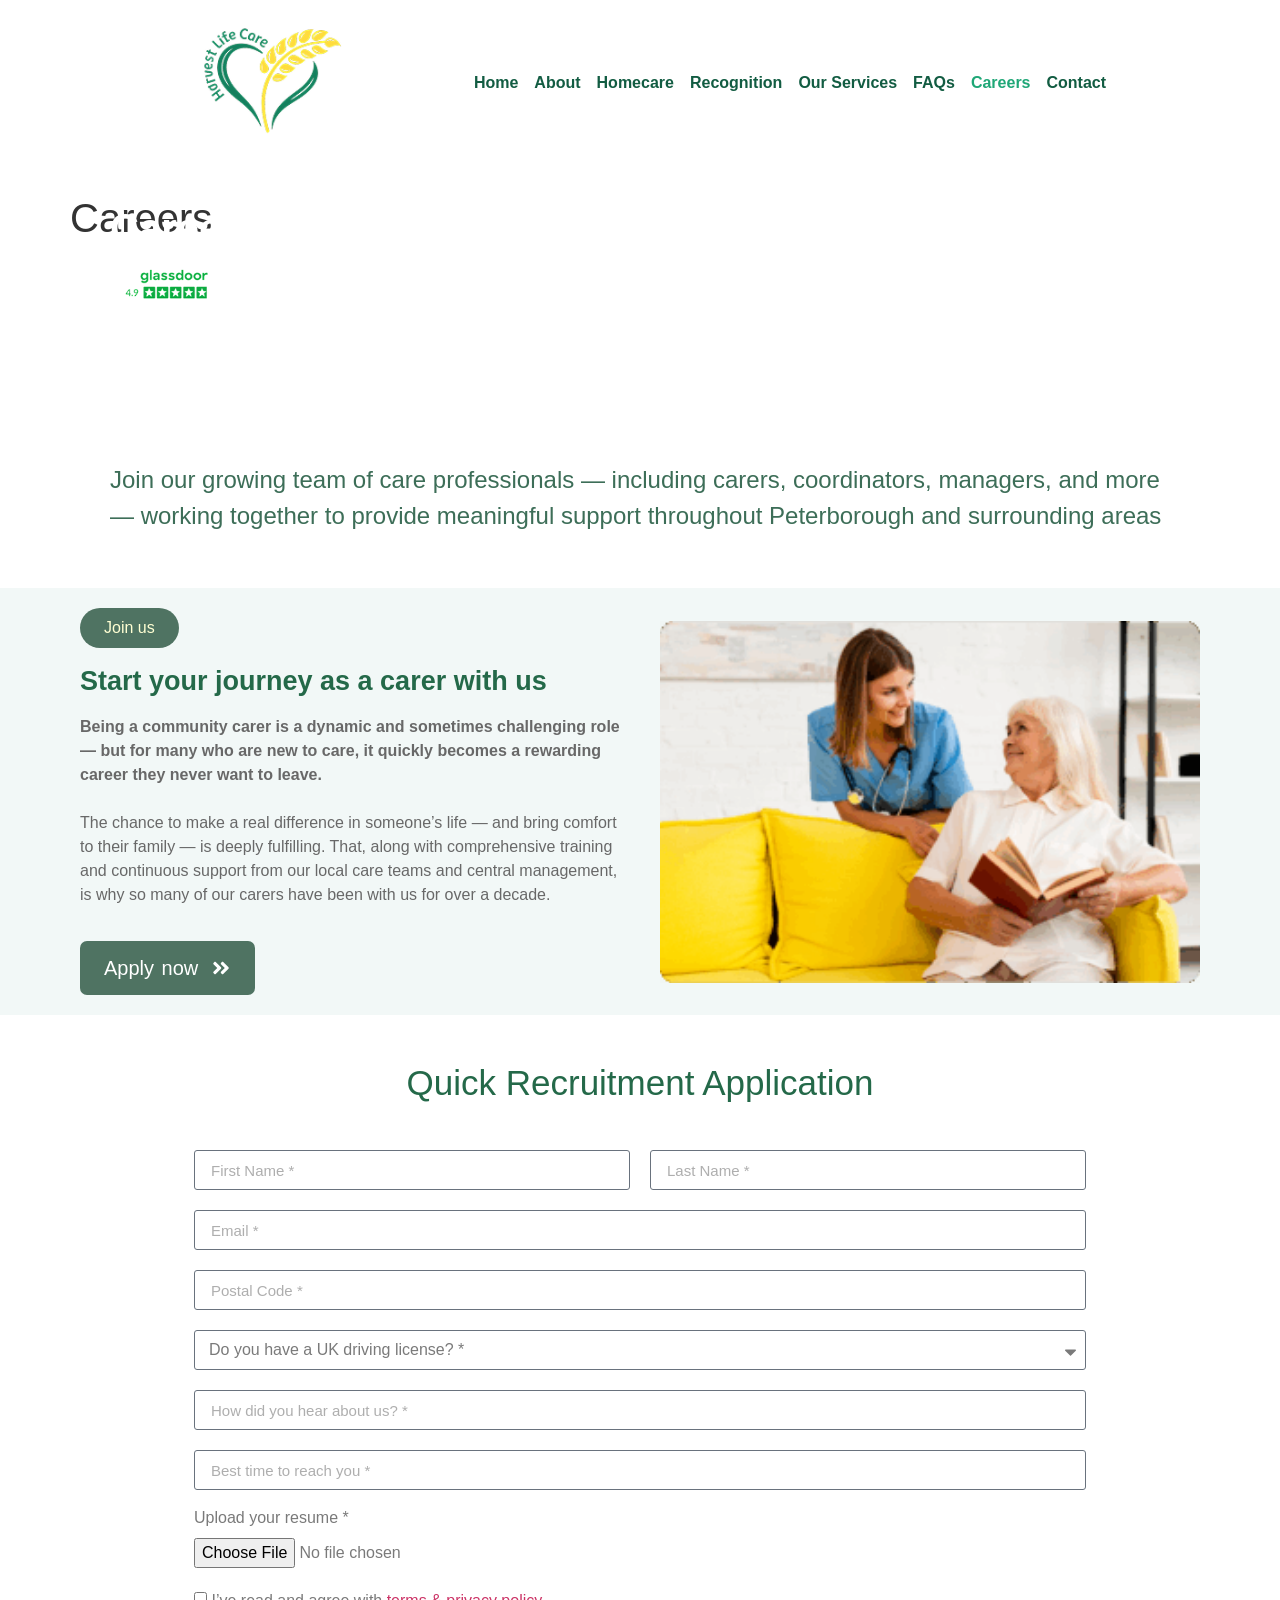
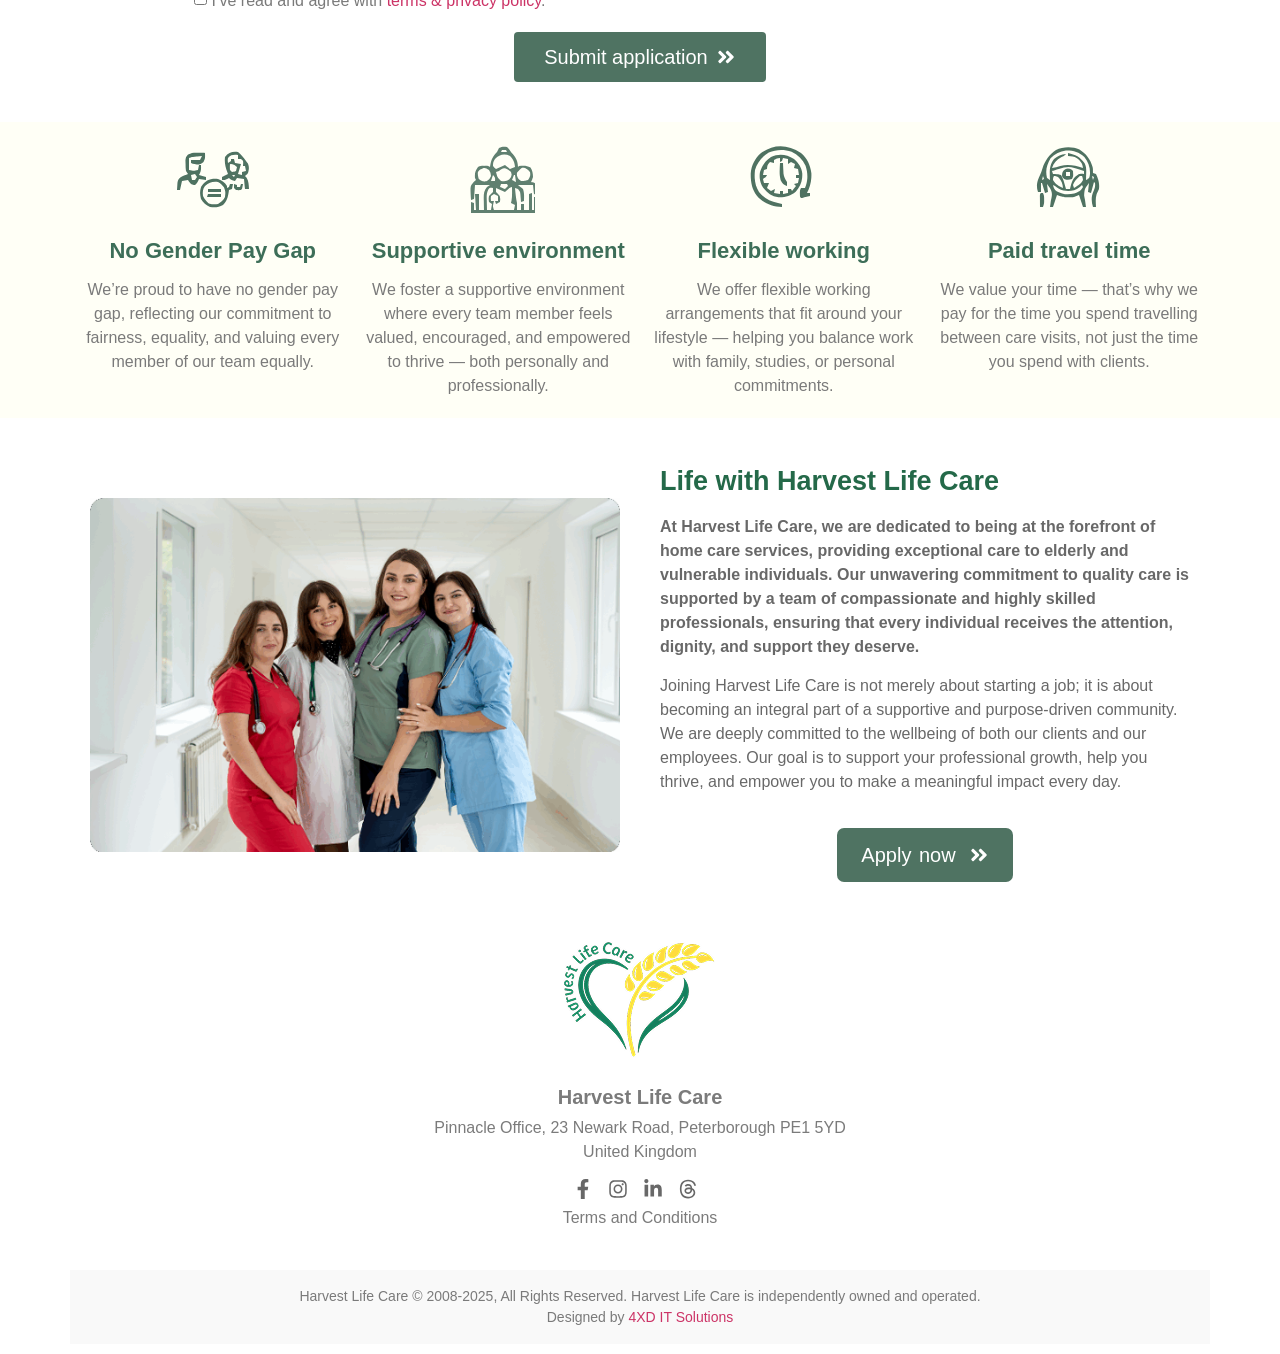
==== commit 901acff4: "required fields" ====
--- a/careers.html
+++ b/careers.html
@@ -220,7 +220,8 @@
 					<h2 class="elementor-heading-title elementor-size-default"><span data-metadata="&lt;!--(figmeta)eyJmaWxlS2V5IjoianlQSFI2WUdtVFNJTUt3aDJhWDQ0eiIsInBhc3RlSUQiOjEzNjkwMTU1NzIsImRhdGFUeXBlIjoic2NlbmUifQo=(/figmeta)--&gt;"></span><span data-buffer="&lt;!--(figma)ZmlnLWtpd2lZAAAATGMAALW9C5xkSVXgHffmo6q6uuf9ZmYYYIanj2FmGPBtvqoqu/M1ebOqZ2Zdy6zMW11JZ2WWebN6utkXIiIiIiIiIiKyiMgiiywiIiIii4iIiIiIyCIiy7Isy7Isy7Ks+/3PibiPrO5Bv9/3++Y3XTfixIkTJ06cOHHiRNybf5trhlHUPxP2LhyExtxwsl1vbQe9Urdn+K/[base64]/agJZ5cHvW6t1LQl5K9wedvjK+utXq1bqvTqW3SyUYcxKxrKrurWKu1Wq1ahsxlmYg6vvnRxzOs1yg+tbNdblW6tCb+lBqWuDhjX6sjAV28zSFu9zvWtS9VaV7twfen8KGKk7idthLZXGgwYcUB0pbrdbmmLRjOnu/[base64]/RWEuhDH29ckpEdWWwUerUtk/Xexvbru5VbmCUwasrMjTlRrtyitw1p+vVdZ0A10KrKT29rlmr1kskrt+or280+CfFNwQQsJ290SW3EXa3UZJGbzpdCjbq2z1aJveIrVK3Xior/zf3XOIWTWxXkAe5W2MUN/0eSfd0Ut1WCoJ6wIBuQ7m9KWWPuliRaw3VOgofnRASbroUAnxMs13d1FZvt/[base64]/Xyh3aJ/nUYK9/[base64]/bVOMcDSakpNGzWqbUwH+WVbJc6uyERE70keC9prPSYINMitbpS6TGuX0wWPVcBOpRO1+yvIyfb8sg0d7csDlo/[base64]/WBDz3LNMBatXYrpQ6Uj+f5piV3YouwwUhWg0H01l/PppOqBMvtrCKkjA4pD3kUz9VS1XWX6wWzC/IKp5LRrfaRuiS8k6XtqRffiPsy3Lfm432ycWNwMz2Rs3pm9c63N8JZ5uT0TyCWLckwjSd+v21RkDCo5u4OoLpV6aTaD5L9WoJfQNupFxl4DVLYoh9GHcDmwsqOGUk8mtQrG7bGgWXUexiMJ9Nz4al8ejMhAoJMcOKgjqR8FjvXNK3yJX+AfMg7g/yUYX0EivtWzMigpRO5Gy2dt9mvSFrhg5h3mmyGE7rNxaQNyqP2U5Axexav5Su5ttPJr+cyd9FfiWTv5v8sUz+HvKrmfxTyB/P5O8lf6JS71ayrV9me3tyOhLJNPHyukBNubZVkx54ccf98nQ6DvuT9kFoVYPebbasfUCMVBPXhLQXbJZZETTt369mIydKpcLfmM5Gz5hO5v0x1Z09zowtyq9S8E9u4lSt1ZXDtPZWOJuPmNwCa3coylQto5jtJim/OT2MwsrhLJrOkAeLUQmLS4GpdNsBc7neJe3VHqjJ5Eb1yPm4ydpUhznKBmCzwpwgn2d94VHgUak3SBWbYselyhJDzJaH1HIyfppdkVktBurYFnZlOmuOZjPhJJl/Ovw8PU1gADHMLKjq5/jVfrRnTZdfwQkAZFJN99S82YmR76gHY052avL0gi15+J2q7GRytfMH09n86GTK4YyyorD2uhljYgCuqLbvxYBk7vqN/oXp4Xx9NhpaInk7vzKiTxn07XTLpXU6/fk8nE0oAqve0anCEqHGxNOBPZxPu2E0egakExEpOyqZhA8vSamJ6s0OJwOnh361HogbKjQN+xsWcxKe2q4gdH1nDLtB21nWHls1Hl4FNbNKs9Zl5jLKYtJyvRpuqHMs8zEZhDkPE0kmBhGzrosWSS9erLAg/cFZO4z5uE8bmPYHka5y4LFOs2vQNGuhksppLVV0ql0kZStav4zWic0hbStUpocwNnP1ig9XD/G7QcqVNnuin/kMqYKSOnkYzUe7F8g+LJVOqcIWYKtm94Y5my/Xeqetf5KXMa/sjcZDx0/eNWYsRS+hGKuKNhzY4VeTDZDdZFB/sLbda2OnVLILALQV7ag3O2zLyEkJOFbonWk0Eq1gRQIUN14qM16bdgOraKdnYt1ZrdjYljqAjXva4qxM3biDHVM72mkPlAlznWatdhyLxxxjgoeCvyjbAPLeZldHvIzTwDNXabTVFcizQ9iOd1PkC5sd/PDatm4Ht7ubrV5dN8BFpme1Ll6Zas5Stto2Gy/BWW6XT2KJmT2oo6ACW6nTh1k/w+IV7CExMMqGKa3B5ra0wSpI3mu2Cefge5P2bdoW5Ki1IT4m6bwtwDMStILN6dakCBbbAPVtiOCoKJar+Ms8Vyg7VXsgrnaM7Fbb7q5XSdsOb+igH0/[base64]/XF6NktBzVkLiZFecFbgBRs3QVY0a4bSX4p6LiAwvI66slcTAArDjUBHLMpnSDMXjs7VheBvdNiZ44fAW6wBwR8IhjMpuNxdTSzJgem3Rz7BksMElbTb+tir+ZiDcIh1m4eUl67v8Nqa41vBQriv2nOW99kcfL8iMAgjZFeMt54ihOmSb8yHePcePmZWTHeGf74O/zJ9fmTt/4Plc+T8y7wx+8CAjsFPMSf3B5/8kopmE8PqDCQtBka78CZcxBsU4Kw1Z8ZPzeQrOBoQmAvLho/UyHX7M9no/PGK+7feSd5b//OJ/Pw9++8i0du/8kCzO8/WYCF/ScLsNjpz7D19ckwpJ5/5nA0NDsZLlaNb7cyFJ7rjw9D6niHuq251fhriLXV3w+Nl9vt74/GF8D3InEfSAhn82gwGx3MyeUEF55Hfaoc7oez0WBtdOZwxljgBLmggUFPUQASHrEWjZiT1mYWqwYH/QGzYKEuwRd8GLF6mveI6rh99iUIrIk2SAezFLC8hFM0jYuH/qtCZGtX+gcR2p9WYcLq5trjsR1n/E6NfauwngOwneRk+0CUXZIFQHR2nWQxQ78Tyz3LFtsL/[base64]/TXdLQzPXihXieV1wWmOw11eC0/K8AcUS+I2Vika+bwqsc/qIDSLQPG92Xt0t7W5L+LtVBoLnI1nMZcxuq/Y0dvCotUZJ+vHo5npXJP6YgHnC83Z2adL+HWvsJXg+dsM+H7dh2318z+afcJ99PrFjn0+SnSfPb2qslSX/ze2OPr+l29Pnt3Zs/Ts7p1oipyc3sJU87+IpfN7d7TUkfw9PyT+lVO5u8by3VN6S/FN5Ct9P27J0vm0Lhnh+e7lxWsbnO3gK3nfyFLzvKp3akH58d+Wk7qi/p7Kmk/h7Kx3NlyqbXcEr49dIvoIll2d1zdKvEYoVftZ43sVznefdPDdoVtqr8xT6Jzdsf2htXfhpbLRPit7gtqsz1qrjNfFsn+w89Wk8Oyc7TxM6953sfNudPLsnO3fewzNonGxKvR6HHIK/yRIu47IlnhzP0zyFj/ubp5oCf6DVUB/0wdbmqR7Pf8JqJ3x9H8+A5z/dQuA8v78T9AS+zVPgP9A91ZV8v9vZkOdOd7Ms4z4I2BbwHPYsH2GvpVu9XYZJxu/MFoFNnntbtny0Zfv99K1Tqi9nt7q9Ls8xz7t47gcBq4YxE56Sn/K8m+cBz3t4/iDPp/Cc8byXZ8TzqTznPEVOhzy/jee5IGC9MeYhnkLvPE+hd4Gn0HsGT6H3z3gKvX/OU+j9C55C71/yFHr/iqfQe6YXBHcJwR/yKlvK4bMkISR/WBJC89mSEKI/Igmh+hxJCNkflYTQfa4khPCPSUIoP4+EsvrjkhDKz5eEUP4JSQjlF0hCKP+kJITyCyUhlH9KEkL5RZIQyj8tCaH8YhLK889IQii/RBJC+WclIZRfKgmh/HOSEMovk4RQ/nlJCOWXS0Io/4IkhPIrSNwtlH9REkL5lZIQyr8kCaH8KkkI5X8tCaH8akkI5V+WhFB+jSSE8q9IQii/lsQ9QvlXJSGUXycJofxvJCGUXy8JofxrkhDKb5CEUP63khDKb5SEUP51SQjlN5F4ilD+d5IQym+WhFD+DUkI5bdIQij/piSE8lslIZR/SxJC+W2SEMq/LQmh/HYS9wrl35GEUH6HJITy70pCKL9TEkL59yQhlN8lCaH8+5IQyu+WhFD+95IQyu8h8VSh/AeSEMrvlYRQ/kNJCOX3SUIo/5EkhPL7JSGU/1gSQvkDkhDKfyIJofxBEk8Tyn8qCaH8IUkI5T+ThFD+sCSE8p9LQih/RBJC+S8kIZQ/Kgmh/JeSEMofI6Em6q8kIZQ/Lgmh/NeSEMqfkIRQ/g+SEMqflIRQ/htJCOVPSUIo/60khPKnvaNhNtzCOcu1udd4sXvoiwPd7B8ciIPm+buz6b64lPMpf/3yeEra27kwDyOT82x8z/g5ztf3JD8RbxLfcdif9xV3yeS2RsNwanw/xonu3pyNBanTj+ZhMD2cDSDhRzM8SpwicUFng5Z4HDQIiEBARTzm0vDphxEcL8+FcfzYaK8/nD4UkfT3cJWIfezh1+IpD8N5fzQmlQ/pbySOCB7zOWIjIcE90sV5uK9hYVu0dG60w2YcNlbY6IpcbLPuOonxj/3/2+QAj3CGMEiv7MyE5oSWyR1TZox/hw7SFcZuHdhD+FPxoOeyI8mdG0WjHQTnmTwPd7R3mSlE7Dwi83SvCO1JtDud7ZuJWRrpiL3IM8ua6u2xPZgI64BW+hOA7LLqUiSQKywElxaPm6FdMleSz55YXWWOWcje9HA8rAh/zf4EAPxcN5vid1IZNlcjqULi+K7KVjHdkL7UMycOpKdrWoQFNZeF+9Onj8SF7RDoR8ZL3uXnVJFe7JmrCMqfGU3Y0knLp0fD+R6cXb0A3bDe85K5ZiAt4aDLduvakZS5zCNVQpIZe9fPRRAb/WivzLkWhmbV3JCA0NobI9VTUcu6bLFuimQAmCEr5hEHNmQcOMiuucNBeuhzT0bulZ65+Zw7CyihNJN9Nm0YeHPLHkzb84UF+K0jaeS2/ngusWOYedRkOoossVd45tHDUEJHMvyP0QKNR+6a21uSUSx2k5wi1HvOZedQh+N/TXvVzTjJFFxklLMuQnHE+d3WK7NDJ7KtB9rq3SR79QVoTC7tCht4TrZ7lOHouTiYZ6Njug9qMm2q2ArjF86GFwyzexdoYzSJx4+JJpDq6EyIouTYqJKzu6dnovCSc/ukAido5BjOkdU5P9c/P4p6/TMogSfJlmgwdie2dHpOY1u/erDXly1lOIvA8JKctlSvivr5kaTbDCMR47DXZ66Zl8LQGGYj84m8d3yshwhb0JDml8zybn883iE6K3xFZu4d2x/F0dmke1faWm4A8zton6X4Rs8rnBlfONiLWHm94jA54oxYd72lnTH7sh88nIohfovnXbEL3USar/a8lT3Gcwaps+XpeXBe73mr8+QMgv3gzEUNCuaEg4fDhKvLxtMzoqyK0ptWYnm0d3ejcM7qYFa8y2WEoWXpv8HzrhqyNT8XDhvK/yfz3tVVC0jl7GTkeust9NZPe4s5Xegthm2ht4WjvS1e3Nsl1ytoLPR22cEzvV35R/T22NHerg5t5xrKP709vpHhwfjFHWLyw8jsEXCx652LzuQG+2jl7Ew4N89CaadsmeuTVvgQKmU8k/[base64]/iR9vtimyITBlu4FMsowilWzJgvzOHuoP5PRVT9NkIzviWZFZsfzggv7O9Ox4yHSDMyhVzYdtxRJKz5xQMjtB3QwXEO6eBaMfkwWtVcX0PdRJigcAMNTN37V6n15FvbPHojYbXPeNEtcL02uhxPxeBC2RcktohxG4RrKtS6eKCK5MNHl08N7HO3utifjC13G8lx/rNg512x9f/9wLoJSh8TS9RfpknEW2D8ZnbcoR7hzxB6uuBRF4bw+RAQUofmzEQUf8JKCGqALtNuXrEwv1gxN14dsA4xfknQ3ZID9s7YU8soTZkALQfSXZNhEtH2BCPoHqRuhrMhkenhQH7KDMDnVEdIfYUbbYSTzUQ/vUpY6JEH2YxiOOBso9U94RPmzpPzY/iw2FzjqD1ccN/gw5VuuUbTsH8BoIwKRcH34D2EGdKD6cEg4nYc0N3y4co7mD1g1GN0AMg+L1tsL978B02JSGiM89NmF+vAbIeGxfgNmBKMy3YehkCD9w6P1J+f6kcyYOji5GCeKZc9gX6wWavC7/Yl42lKaLgdorF0OaucH40MRBUB4GY/7O2r8zoViYNoH9J+qbDXQTNLUHGDYsLKauVQN6yT6nFTi/[base64]/JfWEyObmnvlkWeD7ATQvVEHVmU7bq/vJcMrEIZNVwfARqyjDp/jyWhAzmR5gn7HAAMRS67z5kx3EhcJIWmY6i8nQ2dNvtSyAUosMdOeTbwUuXxp1JKkYDcv2YlSUcv8it5uGQAduvhhGuIASW014sLpfP8XFHsmU1CmTRnEue7nyauaJp2/tn+aw2uHniCYjdg5OQiYSf56/sYmVP2YU00kIM1A6DbdnTLTpHlGI3O/3Ec4mIGbJzkAmNBhfG1pyLe9ObBq7XoAmA+LBXHMSG2ra0dDjZHct+Vq7mZEkuj6LNuEhluGLZrsT1m33iWrEjOIihlqp3cLgzHkV7EJOGhd3etBf29xspe9KIf7QR7D1GHnHE62gwl26nPpWQau8GD8GpWJNIkcVhw6gvsLDoLV2a7tZd/yjKYzlXDzIjEldxpGl3hsLIMrjGENasBsCQzaMEn4XKUTRmQqJFL0SLyuPDWbL0pCedHBivc+Yiby2Q87rhAYeODouzWXthwnCKYg88vU2OvV1xcpPXdGuNkrwrQtJRaMt0AWet3T1d6spkBolwR6A49vJ1iWgCc/l+IPZFpPu3OeXblqRvMYx/+1zausZ4U91F4u2zBAxHhxLXy6cxuwKPJGZXjA7wqodgLEV704fQK6KN5RBtGbYEg+lmaWyxIcEWsZ9iWrvMMVvZ5VbPu8TxCy5xQhd35vJlM+1oT/h7iW8u70tvXu6bKw5jCb3UN1dOVQ4v881VO6n8X+ybqxn/2bwdd+oauE8yN2tZV1mkE9cqexKujMLBdDJEvysOcsNEIlVqoXfNdVGIji+ZWwbj0QGTU941oa/Xp1GuGxVdWXiFZ25Ko5+PmIW7sjPEDCTN3hodhIPDcX9WmpxBxisE+hygLquaI3nbDuvtWDlYMY8a7GHUWMgGpR00mARWb8U8GupiKslVWR5V7wm5AXVtZgne3pu5OCujOWJNmim/ElJz1+tN5nq9F5yqnebpX1RLws1S8ZV+Rnf8VGMwKXYccU2y41iIx7GYHcelZByXo7PhQ/[base64]/w5ktzt3b2/dA8CvNB+QM3V3CzzAH2N9ZBk4HuGAjs4z0t5IIjrK4j3Gx5hEcwkbzDnrNbno3BlZbVvimOHzkK1XmU2heRuzglz7cD7G9RNHiXIWeoaFaJGEGMgvgbE2Jbgf6IsFrN5nI8DLhCdKO9F0fDgPXbyHpX6Q7d1bfHPsB/Go7PxfpUJ5NDjcGQ2C/[base64]/vf/Dwgl63fUogvnvpMVdbW+PMglS+dr/cICNVcDfUi+XZYbTXxpPghEW6QrVLr+uKaJvM3Dw3QUXf2SLlVS9M+vsMrSpJkKhobncW/uAhfqqoAMHUM3bJ8aP96RTvVixojgibSu1I1cIZHOaFSv3JGVmmTo4EHUBq3/AZIoSelBQgFs4HezwWaHrTTGffzXAwTLqF0M1SR8J12NYDZyIhRCTCxXZ93DaXzEXhGQke14eiYqzHuLc6KN3UKbcDZl3KOLzlPPHYjxcEphMcy/REVpFAXJWIadGJ+aCOzChbhLzk0id+D7YJrQWgZkamCXpwf626fXqjhvncqDeq2+21bVtcb61vxy9eoyaY1gdciVT0S7NBwgVOCuIqOfcAZ1MUM876owkbncSbyFn/tkFEnrqHsxEcesNRdDDuX2iJxVlFcjarBgb+O+NDDiJdaweaQR2pRjDzUCuctR3taFk3HPc5ktizFfIHCrQV9kN7Ak0VN19I5kZRlR0cHjP2IN88HM9H0no4W5N98JYdCgZI/QS0hbhONsjjV6Z0UMK9zb4cT8tdOjfJ3AsDsjry8N0SmLMrHql8vOgVkuWwKHW202NCQEs1+3LncuYthpWk0dpkeGDVMBe6pPi2sLbD7ihWCNb7fcvdJ32TSyqTQOHHHalFDzPo1lRSDRSLK6MRkJJy4ob1arWhL2SweKmRMCnInkgSwnJV27u7JcjxiOAgc/GxzIrI0yvXGvqC5WJrzZHtD12LAErDn/GzFpFUhu5nsz1Dv8JApgfN1Rrl9mm7PmCLSk7mOFhd+8WCTKvWYiUuiN6BZQ6Q8kqTibMerFecKc0vWOxHOVMqtK0p9U6zJxZ75yfvLOWa9dZ2DM5LJikqNEv3J0V4P/enRUuWZFK6XGl35f1U2YRtyixcSYz1MTHfjIW9I7yqOQ2ULOrS8TVS22ulZl0vmJ7QrLtqeZlmTseNX44FqKW8XEFgEhXdlpdfMA1ArmTk8bdSwFUW0ClVqxZwtQW4F1OusTnlyrkw17alsl7YvC777v/[base64]/O/WW+ou0xiiTypcbm4JQ6NVUbYrrXfuq09Il6B8S6Nxnjg60oa/Q24GCKprH/SKqGcqJbe7iylQbDdVSWXF8GefM1jZfZTpfVEFiGH4cqML4eqN5uB+Zr/men+Ji9OMmoauDIfW+BJLCicbAzMBSlAOJHZNPazfDvtw3kvVaDGkg7pjJWxNuEtPtOWPuxyY8w2uGAsG2kdD3dtkPCznS/nzqUjg7FqqNPDNHzHaKr2uzxDJ05bTWTRY1iQtj9or4tTF4bXSeZQuH1NIM9ChPHUTiScv4UtZLXzUrLiDWnJ4L3eZ0Oh6e0nWTEDtOxVriMPgZ3A326SIkxEyVI7d2cDokXzkSEGPPGY5F7Mq0HumfZUwmthrt7aZNjSlzy35O0pt6tp/HveJAvyPWnxXX56hX69JkbTjiZEY6kJ+PWM/[base64]/OcnPdzzq38XfWlS3LCKKcE7/fM/7XOOj7WknmyS1oOwlG0NhqPA4HR/i94o8htKRzkl4C0sV/sSzVELNMzLvuqJduji+ZdvvnXnmarCz343XhvQPrfqLavEbubnNlKoD+ZO7IVeKc/fTpxqeCQGcn4s8+RMVLn1nzIN39JNPFcczqdsO9ujMYXquI2A/84MfNgujt3vnEgvMDkG+lAazqxWuLE/OseEr/EDgUqr88WpdudD/rm17zRZC+cjbBhTmDIc4d4pANn5KYFr4oLEpEp+FdisIsMJAWvTQo0gpwW/GpcIMGBFPy6GJzhhziGZYPy3/IiBQ4BCgrHReb9dsQUZhHjkj/OlAjDAvtABmaZEuifZKDCkcA+mIk2dfoYQQKRnvd73iU5LCeocPkuhkdmoz3bZmz+BrbjbMcuhkSw2Te1JZDJoVfe+0I8RrozSwfpub55BtQUujiv/hmppEL2MOefZwtSnfyXFpwsFBkdeZ5vXupOoRY1/YXeYXxiA/VsI6+WazsDTNSliz8dHwohJjEQH3HLVMPO8lM6qX8855B07P9CwieWNVv8UcRYuYue/mVMLEx2gqvmYxIWYFNZWaz09ZSKSLoa7kbmNXnvef4CGPlG5pV578ft4aoFBkTUI/PRvPe37pqRyuYdnvnBNGstjIwafoATscDlbOhfTEIkSoCUwWbouqFEN2oTGS7Z1T4vPnwi2msrard/cpFhTByHkOK2RObVee/5hIg5SSzNwvLhjiP068mRVCDnWub5vvfV5LKPgnCuXuB7X1OLHzsi0zhju3AQV2iIo2AK5vf8/XTde1HO/L2YnvFUoot/wu5ckmzRGGmB/NfsdbZr47SlXGfhsCfMsnaAvmKuOwKyiCcTaHwUvWKuPwqzqKfmTN+SXMHdYNTt5WLzRHPbJcC2Qi8p2WKyyX03803mURcBLfKmwCsshOY68+g4bYu2JJu5YHeDecwixKKdxm2Kj+Fn5vFpzhZ/n0ioxRJp5uYJcdoW/VMlJxr0Ws88Mc7Ysu93atZzUMyj+Y96d3jLam2F+Ml00pBgN76uBHP/1UIpw3V+ftgn0JNiPJOJm6BUR8z2UPrBpMxi/VAWy67HIq8syrOyKBgyuaYO+Iez4ABnhln7YDibUvTsbFHr0L71at+4PWd+5BKFTgfMefOcS5SuxccQzzA/mi2u9Dl6/+fmuVlYshT/S/NjHmspli8mPjO/bDET0/I+MPr0x14GvRk/QHwp8h1CWshTCXnmT2NwA/mQ/zPCO+cbDL0Esf+Dj5SY1pe66hGZv/e8X4rjKcxY57d9Ei8gA1Lf6CU587f+HAKbuBkNjafHjC6ZP/KkhEV3POLs8Gjp83PzqURh5aJNz729Gpnned4fe3HB7u5iyQe85KqueSad8MQQCbXnFMyHU80TEGbV856trJVHw1Ha7M8qrDdDVopovpszO9zMjf6w22v0KENWr/bDo3dafzQX2asVh/btjQ1Uh8F4buZlkKJL2unx7RzVn1WLuGRTFvwdkmniXaEB5k259Fx12SUt2ndCJzmkXkkytvC7IswZkbdVeVrQ93A4Yw81zcQcTzK28HuHMItxRa0mZsU7kclahNI+GxA4vUKeFlSNA+FtXcdo7bU5Ka1HbXu2A/pVCwBbb01gaqVfmDO/k3FS2rZ79PTqi4C26jpWi91sEge+Jpu3KBuRulDuBYQVc1M2b1FaFqSG1Dza3JLJWoT7LIR5aG7n5DrO2MJukg+QLbPvvxG8Foh+/eqxHGwnOVsh2MXTSh2wx6ZZW/6grWBBgvG4LMDi/JNQXb3IvML3nuTStmQ7FVUcK7nrCMgi7kq76+F0P5QLH+/0vbuzAItzxrYcAwXrnkWQxdubMwvSNWQNQpZbYf/nc4ulwdnRQZ356JmXa8kmS6jM0JDZGzF1ZuYXFJ7W6O2NBmcxQxFlv3ikTO2Qucm8MpeoMGqvh8+ReZXv/UFObpBj15hl04NGuMsykuoICvFTXhahK2pxBONFKUZ5OieMdAkqP30U51KEXpwipSUjcSHkvh6WCZn8zFGc3hTHitIU5SUagGJfQvcjFkVGBGGr4fhZj3MTghylCN9v3hUJmVcWza/I1vqig9Jn+TtT8fzo9oZ6ccB+0cFsJxLwKx1Yep4Af8kBtasJ9FUOij6y02K2yrx/jQPSlJ15SONXHMw2lYBf68DSVAL8VQfUphLo6xw0UJW0YFaZrKz+jb83jT2pRFRzc5u5+VJwq82dSD7XhBaFpmpYCl3GFj5d89IvFkp4OJvNW5Sxgjr9oSy5oOxn8xaFBgFVGAlMqloas2HOK/Dkof1e1klzQfO2dM180NPsRsK2I0gDf2qLWLLUCUwLPmQLCHzhM7fMn9ms9eTIf9jmO3gFuEuYL6nVMn+3ANb264TqIlj6jC3KMm6L1sx/dEXynS5XdX02lU+xfNaWOLZ0CIH+pwWoVQLAn7NgJaP0g3C8i3A+b+Gx30MV0zE/wTYXYBeXfxaFD8rQn2fQf9KC9XtcXfP7Nud4diNFS+/290cTOh3KDPn34uvEmfcs1FAu0BHdKvTMX/gSCglZXM9BR/mk3dEAh6PgvSR3hj1IV14//UrO/DvNYXMP93EvALxZARSvw9mK+Q3N2nILeYtCQChx1ojx3jG/qRCLkwDfqkDQ6I24KL+leYvkQG/LgCI6Bq/maznzMQVTMwP7K4VpT7acCmmfTcN8PC3aSBQvLvxr2UZNmOXr/X2sin3l5aM+UwkvUQZJQkK6J/xxsVj27lCAgdJYkRY8Py0oI/Ez6SLFuvUTXkpKfcdX++bnMrAetcyD5mUZUDW9E/XzHhFzeqhY38dClGJ18A7D2bkw0DNsmP4N9qyExdVXVfwt85YMSD6wtmp+M+WVYDQDjv0xb/UwG/H9oR5F5n7z25mmJNw5PRR9f3sWs9knwz812r/jkYlLMj14hwQaOQTXPE7TOZbJvtyGeWemgUDvqAdMt3lJ3wMWc/snKav1lHRkPpf3PuVNd55OtyxyDH1dLqmgA4TcNE5uvpY3/8uzp926Y/uY773f5SUQj09sj8Q/7nt/FUtMwlbQMJ/yzZdSWI1QEpD/nkIa9N8u35/3zZdTuNbGn8LZ+h8plPoW9pUUVkEfGUJlNTKf9r3/k5aVw2eMwosx/gNHSg6jhyORHAd/zjf/N63cQxDmC775H34/OYFhl+N7/83fR63YXshGIjLPynnPzKUoFcTP8Y8cDH3dN/8+R4TqyBe5j5v/5il0Ew10hnjF/E9GWnfGl3hz6j0eu6uHLd7C8NGw+YRPYHTCtHI3wIFJsXm3Z77oPd29QvVez/znnCN10sHe55nP47AKURtw+i8IaBiWZdPRwA05ZENjPpA3P0zAyYF7ciHcfDBvfl1PV5hN50bhQ0rt+QXzEl/75/ZLSMIzL4v3gRVGQ+SWOAs/7+sL4x30eof5bz6aM68X47t/oOSeVzC/FtelGbxDtQMfLHLudkCcTry9QFojLDaa6Hwwny6an8s9pEc98roaQS3GJjSfzJmf8lNwxX7Kdcm8yAGrVizB4c6cAy5X/Imc+WlXXukP2PhjgZmSlDwvZ17sSuqTg8N5chHmXXnzC65APLf56ACZvsJBNqbnWIFU5T+eM/+aiNRphQcY3bMyBIjkl5GfTGlk5NiI2vIaBWhaHZTPOnLNcN4fipzenTfPcbDaORGweWfe+1EH6eAsYtYvNMPJoV2s35/3fswVKvOinS1GVzX0fXnzU7mnR+elWiRi+0851Q7WjHjx5diTtcxXMMaaFWah5DdsCRWsgkfm2XnzFgu06KfFIVHwb/pMPhSWIcYey34ZHdkd6V1Bafy/X1TewTgQHWCVszEkkL7sE7R173k80yfYN4pq+zshOoYn4swaYvuM3ZAHByFr1qw1FeVcNT8CtmxJDhh8KQbxZbm5qDgr1Kc987/9SMA9gWiDr1wy/ycDI0psnu1ztmNB4b4opoTs3Xz6MVtAjGeHwXvVkvntLCAIDwgQikatmvfmhiOJFe53+sTKORdigfzPHDlKFKQ7JXK5g5Wy2Vje1Pq872o1tESu7vWkvy/LY8BckSOo7tHL8+a/xnBbpdM/jFiIXpE3X0QjO0z46kimpaja1638CYXVJof7a1hG9N98KG/+t120KBChxAUfzpsf8vv69d0JFgoCl6U56/qWZaLbhb6WxJIvvwhokSuhHsCgE2o32vY26JUXQy16bX8ET40RD6zqjTxczhY35yh6D2U6y/oGwiOyeYvSZoahXtlNAZuFOy6GWvQHLCcBAThIROatvvfNiyCLh0YQqVVJROJkfqf5lkWIRdsZ64Cs43NF5u2+962ZvMUY7DJs6Fx0llCnCgp5RBcBLTKWTGlP15CHZ1i1kqxFOLeDiVr4/vbjze1HYRb1fmKDQw7i9MPTdMzcab7pCMgi/sCAUZTz8GOasMDvjljT6yyuswApSpD9hkWIRWv03QXAj/jm9zmUlKVY82/1zJ1p1iIPLSDhc8sthUvmVzVGQLxqL6CRuXkbJ4w5OyxlBtvqWSwqBPOQHCVgDN7he8/zGFtVa9Eqyl7gReolpp/G/H7zizgKsjUP9pmVe/Sc/rzS4bkgxi7RRNtiD1ZKUbC1LgkI/luHiCqhSQN2EjDJAvUD5k2QTWAMFET+nbcrlzHUAZ+Fk3herpo3OyrJuvNhn25ShpnMHOM0VH9iyRRwByagE/Mmq1bizbgpetYyPnIp//U+nocrEE9P7G+MAGN/EJelAq2L4GBeEN7g42xchFHCyGLtWEPNm3zzh4qAaquh3DF/rt3v4xTOOFYW0bljb9nclyZsC0Tm4k983O4FK9CkSUQlQ9Ayf50SkINpofAwBD7hnQ0vEAw/cwZh/n3efNI7N8Whr8na2dmbcVqCiP/WE05ltRdNKoe70xl+BrF26eCO95/dAWMDF4hTNt/7L96cEZbYuUjefAw7y4DA6F6b40eUHEZx3KZYUQ4SSMPIj/hj8NmyuT3pcwkjs3ApgecWOPTiWGCvGWKuFfS5gnkhcXjsOAef4sbwV5WHRfBn/GjE2kPoID6w6/Qn4Vi6+3K/[base64]/Y2850wxynUx77+j/jHCn/fPmy/kzGdAjpJvZL2EU6HcATJRbl6QMz+Bcy36p5fX17EzaPo7HCyQV6ouN59KZKd+UUf2IxEH+97v5oaXvND+Xt+8MxfhXcPgkaL3+eb3hPol7p2/3zfvimspNz2mogZMIzPxPpvbUZiw/R7fvDu3wwyj3pZjDTL1oQj+f8WntXjwcSElH/PMB4/WAfzcJfM1FAa3z72jVTvPmj2UUrTmh3IzLGiMfgozsMqWSpaV6e5ugGYfRiL1dxTNf/KRKfViEyTg5+bNHzhwk3k2ZLQF/II8Atof4d8IoqViXlM0fwgfmbsnNP8+n5mFW8SW4vk580fscAg84DHu4ryZ1xfNn/t2/jLLdKrTn496rE0DMcdde6SWrgtvLLI7nlmodbVWzV/5w+mA0z0O8bK031A0fw1tDqpRueyNtojjIe9T1rssQZazNvExG6MdK5xPK8eqqcr2O4vmv7BB2scZTj5G+yzPfCWBua/PPtsz/5P5bT1oZGrfMRYusaAiip/GC2YiuQM+BhvYD8d7xTK9ynxG5F2e+TJFu/3D8XyhDvLZQefxIW38L60HtfcRYlBoWkX2HFrnD3P70BrV6Ns601VhHyBwHyNCm/+tGr8ixznRjlv2IvOZIieNkU6+CuSQ0SuYoJmX3oO07GueeTtVx1Po9KYCQrAzWKLBzxArzmFAWTRYbylaY6Aitofmz6Bns5XsNyA+75kP09UaK/YF7WMFuGDR1y85b8O+hx0XUOmznnm9kqtpeQsjA8dviCdOhRLOwOl1iLs+NJ/zzK/RhkSLFopo4j8qGcJvmW8HPwfvIjfY67Mx1FcSUPsl7/cVIlWRp7gBFvcNS+bvcv1RhbLeHuM0NG9fMl9UogKLKTi1U3jcGPsj80cLkDpyQbOga69CfhKmK5SX3TDB75/m+ji7a9MZyzZD4Zk/z+31o3IYMpWtNnbDCeIQZfyIEq/AFQRFglUcV0KOnvmLS5ekQ/I3jCF81xEU/oN515L5S60i8pdlnM58VAExa1XR6Jfn2OoP9iNizUxm+H0Vu3MBHDH/b8yZVwu4y6rcC90huBS8JWfejzRFgUN9DbiCETtDq+F42NKNnnz36Gccis7fhltPX5rTr21UZ31MkzDz0aL52Qzs1GheG2MD3OT7eBHmBlMIYDcwxBb6kZz5ZQeNd6AKf+eS+ePc3uGOdL/klnb6wgpkXsPhrHwDEA9CnHeLnjPvYe8Lw3JgrRbm7wvmQ7BtVR/7hTDMM4ssfE5lpbNW9P89VyEdq4TxlyJVNJSyOKJyVj+WDtBohofTwfjNi13j4yvirKpntGtyA23R5QoYSxy0Ds7wuMu0nkIkL80tDKOfFw1Cpt5oQCdXjUbEZEljo+9BUaNzotD57iVti3/NfDRnBkNhGOJgJ/fGfNbNMSjikXDUaGQd1fxoknhz8vqXg/bPZ6CFGDqaNLSHuspTUIwL+ucXC5bGKA+tLu/[base64]/A1MIRitjIistKSe6ium3mtwaLjFe7b7PUCGjBZLAC+kgnjtCXI9LyBVYZYztBSdvBjF+SH4St1vXVGlOtZXLCeoUBydi/9JsPb8p5F5fXKLwg7adQbY1zL+MtMCWMVI5iIcZ6IPfSadzoy0bVUk9utktLF5nclJe3Wl4WMGqUCSuRZCpj1I8TMePNKa+G0UBmNmJ8uxXJQk2LbFY2aiURhHzb17j0XSQ9l76btO/S95DOubR85zfv0vKp34L8KuZ6t9SRd62KDftSzFK50a6cum+zre/dLWdYyDDnK7fKEzL7iEfTFxty39+zQFAYa5dpWTPoN/tHLbz9hieYAwwU5En6WAsiMKRYQQDiXrwnZ/IuHeD+7uPz5UxhgVplodh4W3fSE7OA0mL+2vmRl9Gk2FTarUqpV2vxj5zXaWza37TzO41SpbbRdr/+mbuIDozPhdS73SAKTDv0XoZwMNWjBg7K1KVU+Psw0pxTzfrjBPQBesXSOAj3pmPUP4F/+GjfetkG/OSNUG8BqZI2WoouQo+QobdYoaPc9KQXpuh+QcHYFys8++Ms/pp+biLXtLYj3+5tqDgWubN0Ftr08erx9nc58BI+B1MOpEU9IvNBLNclagsXTKKamyWiE+9Hsso6nB/RHLy2fdxE6sBUPJTMzRoPT37hiaff2myWldvFweukAl9gObfI8m7axIdo3mZx2DB6sv7mKurbZDweH7sm18z64y1hmh0+/G9BND1M8vPich6QZXnxcC1H/QZkyPgco6mnyQnd9KEKqjybaqQk3xQs2Xkxt8wxtFIGwnRKm/YV9F57Xd6aEfh2DPSb9vXZ3GbLpfIOTbLbCbSgP0Oevtpe1Hy5VDnlAEsK0Ld7l4NaT1uR4u2uFfUK/gFHNnoKpGbB+MVdAlyd1JmK6Eh8U0wA2W9Qs/[base64]/CET+bHxDNS+H7i0CIzfDVxeBCcvEa5s1YN6Wf0k+/4uE7VEZjV+4fd48vrtCfchaVSVppSJ7aN9vmwRR1u/COnyFMnycWlaV1yEdmlyV5bbXRYCbTAR4VUO6Gom8KsdXFtMoNc4qG0gAV+rP2zXYm515SW7Xr0m7V1nRakv9FInHaXrm/[base64]/S7EJZjQLaS64LmFcUpSlnYXpCnoNq9g8cS2eDiynJL0PyYfFqIAn50RCG008jQFq+EtdxeRAzBL8KwSOlNYoenoyc/xGsZU/[base64]/54PBxpult4VGo/g7Jjcf7YccmxKYeXHe5M9N5zYO/JK8KewfRsR7JffSvCla0r0End2EpBvxp1wdj1sxBfxWkhVZv9PSZkKSdZ6oKTzAXART8x7UmgS1jF/[base64]/8gQ6bq16XunZD9jp0LSuzJcLMu5wPhUOlRcQlb5azXK5AiUbxEvG7d0dnzBvy5tjQbXttY6sL7Nqafl7uJdg0i8Wc3tnMaz37FSubY4rsjqd9V0ZIboFUTzg2y+W2/uyYDh0Pj4XNfhGj3sITaFVq2/IFNQA5XafVpcsn+5tCvWl/kbkog8dzaaGNzpH+M3MwDHIoptlVzxu581n5WqeDvj3v+Z0jcsEaEIgN5dDowIHelje42NiS6di8kdGPCKom+G9m1MYaVEbK+ZFc7HIlb8I6RIzQIAa8lUE70hx/lazJZ37cXD9WIH326q3OpoD8oNbAiSOVq2da8HOHKJA07LGayJNI2nl55oIsj37OFcsyI0+EEx5IIhcog3JUjg74KDaCkQLP9gkdtRgxJeJmghqZt2BwW0clRVTQdQg5XcRT3Gi+nhmKxYGDhbloyzuobvcl/sMj9wTT+PJVBIye6otBk9j9yW8viiZ5dg9VkxsGqJD9mWH3e8WmIt8Y5OmJQm7XqhgKonAA/FIPz3QDr02/lSW/[base64]/[base64]/dYCeHTggw2QXZjHyNnZhV4TgIBw4vHjttIjU8EULGyPO+mAAqzUmyeSi1Z1DjjRsROzjmPoRDhNbGlGS+A13DjIm7hopuXw5rUDoUHa/Voc3W2nGS0IU+FOISEWWszxMbJTEPzYmqWQ+lTc4ewSa4Llgjl2CBbxCOV1PLkFwboMgPp03K8NF0GdQ/0WQSB5b+Fl8ruH0oQkeH7u2pLECUyVCFuFkwOlTDC2KeBiO5NvGBfno+ZqclTZgur3boJypsVxNfSApsB3zFhkQnjwp1b4SqBedRRzGiSsWj5cIMIb4uhGIw/c5ifbrKpkPLiUNk5PP71FsGvoroF5Xf0zXP4rm22Jji3GXs8VOWixCzQ6rRb0Hiqndn6TTj/MKJpswqYlXPFJtY7So/HnUyBZE5kt5L5d12/IRA8vuSiK3+yA7O4+ACwnlmlLxl0ZpCz3A5n7OW1OQXFbQS3hCFrVNCjJvtuRYUXuEb931O/YxHO4q+eT2XWEut5PU/ZStBjsB6hX3JTy7MdLdB/mlhDedbmwWe7pfYrbR8Y/[base64]/5y+/5t23G/E9zDI4czJbcFiEeTyzNKjio8nw0viOsk75XCtEJdW1/Hkm/A9Gwssvfzh/qBO/[base64]/2WDXsHJ76lk4XJluAcZkLONo/FB5XijZBfZUgzKnVcW9iy660K4AS66F6AY1+tvQIq8Tn0M3DHbQJi8wxi2ndAuQYagV1P3sjzlw+1b17cafFDY9Zyi6zkL9m/wiX6V1zEPO3kdlRAsRSXt2BHbuShq+5eF/MxdF8i2GNzKRe7HNvoqK/5qkT8dc7mbKV1q9/55vQQA+MXBvYM8lvQWi1Xoo3poK/92WUipOAAV0ftqfxK495RipbShl5q7rIIUn2J8N94NDhLkBIcYooHahmgGhxZ7vSWGVTcKxnJMun3GHgmLZu7c0xVOYbWT2aRcu16e9N5dDCdu6wfEVlw6di6JJXtaBamNuewvhEBxtmatnq8+k4nrizvqpVZGw8ITs3rQ/N2zxSSNoN07ShpRdt6Xnq6JreRWKRwY6YH+1Mc8gHnwaKR8DNXixLXBYbCLcKUEqo3C+21/Rguaxc7Jzb7l2BCCv+/MAIpa1GOMCN0wYedRTj4gFlg81tMlWkgq0hFr3Ta9gsWvWWr09woknUdVkR7k0wgCg4kh35J+FS8A2LmXr6vfZEvZKjnF8k8RscKNbEF2dcWbXOqYbahKJn/S6whCBGyiEoYBG+nH4k3J1KoCrbTlsi8tOChjix8qrPJ3gITzs7Z3T8wmW/tI1Hd40lHxFuxnceUT1kQtLFXFYw3CR9KMv5FOlUVncqRirUPCLo3ijYsZn3SCh860gWUcJgw92p2fKM46DaXcenIFV6oLtVTcDwyjEokOW3FO9pszF6wQAfuophOBpw/2EOQ5g0sO2K0K2odMMbRohHxFoyIfiaqxUC5vG6rg7gGooviNLVRgz12Gt+wvuSDuE5Xu7iLjQYqWG2JqcpGCz2r77o66CXdqITjMadmdYEUEwhxI4UsLY5pR7tqcvVWvceZtIYJ5CPqXZskRNds1jmHloy/WJUppW8eIpkDpYLA5MsDZxhT+d4NC22s29jwQAaHszD5piIzOFLGYokT5Y3msdJZ6uY1BeNfDA4gcxiZNxL/yJLPo/YY34R+bmdRD+OpUCeIIT/A6EeKnxjrXNw1+xFShuvipoWjSzAaJBw5oo6JyLy54C0yqWsIp3DpGlWQcJ+ltiaytCSZB0UqJfKKzJsK3hJlRGf1Yj5zXRQBy4XAWTZZEXs272/JZjoN4sp2VvZY4bBCEBENoEoJwYzZ5cWKLSsc4PmMlbtm37+FAz9GWxud6fTHoA00ADl6hmWeGs5L9jdCvOedsD9HRzAoNQl7awTblEuVU0nOC0aE1rZY5APpHD4zB2I1CvAe7TagWiKoqLG/oNbr1VvrGrHkXKbW7ZHKb+LoIAYRkf+k2BZWGc+0m8K544uDPomVDjE64o/YPWbhHO2rM/IC7Ms+kgvNCwkkRfFUMzve8nSHhuQDL1jrlWGIAxRfqjyGdcJgqW8QmRcVvFU76LE/wDau4B2fx4tY26pdZF5S8E7Q1AxuV81lqkUxzoY1TczNyxfgnXgVqIvSZIzZFQto7cUPesQa/th5guB4qIpCsBJceUAu1XWOUAreVYOMcr21YK4+t6BGbyuYa7BWp+XuMwK+dg/Pbo3tvIwjuu+Z6zKWNLbIkXltwbt+jl46RXtdwdwg2SAR9esL5sZk5Eq6QAbwftPuFF1rT3ogu7psdvcSLXtngS1u3L0gXbdLSrUqHL+s4N1ybnSJxfsVBe/WwVh+gQVZrppHalNQkXOq+hDp3nYpyuIpZKi/vOA9qu+mh2Pw7QXz6PCS6/crC95j+tRFXNKI+ziBUE3waPZ2i2ILMyTkR6OfZMtkO5gEUJTXO2Im3Bx9R8E8DqXnzMy9/iQSTMX9dc88HjXNzsF3FcwTJkKX8a+dH6icOLVd8p6YaJ3juzYOZbtVURQsOFKz2uz1J9PJBZlJmzHIeixVOMyxGMBwZEWBf9eiRJo+jGJKFpmdwI7cYJQSvXPwkhxWgLlG7L1/sHffYTi7kDnNWth6tnrEbrEW2x17NCs3i9c1/nCUgmEVx3mTrVSLVmGQLf4BixBLwk5M/X0sLlJqGYySWeB7O2Msw5psi93KgeWx48+2AVEhY9/+Dtam3XaJRrsbGMv4hfY2A8vRHHiXfbWu3/YiBcPNJhG4ZnNzUiLMJZOnobJ4rwU2JnIJY4lIeD+ad7FEDM4wANoDm47tH2jlpQjQ5iao7E+b6S0OVpuUBSrIbAeJxqUCKWzmN6aM+xbMpwfsOiFR6DC4qIRcpuaMtW/77y/Y5VFUEbPA2YTUSFxWJ5NF3ElK5SMF41d0lpZn0/5wAFOciC9gDxbl/kFqzOF1Zj7E8B3E7ZiPEgM5iCdTJwu2V2bMh1kGmhBGFsZ/vGChN162KR9bqQli5t2QZXIS7Y+0mC7dMUk1xbw05+m8iPPvLniFkbQnTF5yHr2nYG4TCoEqvgO+t2BuV1UzL/S8oqTK/YhlwFr2W+VOSH/sFqSl/[base64]/uOVi1m5hUzO/IC8s1id4Cf1xA5bowSMH49HBjnw6LbHR3fAMfyPzoaL3KLhDks7UYBRl+D/BMoOz3Q0PWAgRUsWOJcQeI5rdYwZEMluJgj32kl+m+prvPY5mwe2GUJyFw2SMnrVkHl+7RJt2v+1G9Ij1O1qS3DDzRW0tLMHWQKPFtrDIfLLg5eUGY0k+/ZJpmrjKGaTHeMevCEKyOtrdrewdStBzNSWFXfI8uwMpGn9of+irRTHTER9QN1l1oZS3aTc9CjZXp5NMUPQaGRYHQj0q6SdVkW5vD2UTEE0s7fQ5kkRbEd3GiCk9G+xdoAlv+eBi2MqlkNfpkKjDsYNLw1elf6pdxi93S63KBmsaxsi0cI/[base64]/SKwyFpl5+KWav5S3Z29ZyHY/cstxX2HY3+VbqrS0oCtYxFf5avdaobgPSRlYJoieZ4wTvO9vdmvyMy4m445c1Sy1ScnNHOEyQ5Rew5NbDFSeD7e5mS96eScqulAtlemTAGb1l8Sr4EXJXx/LohjZslsrl+DeWSyIOK4BCVgDFBQEsZQWwHHdkxTF87BIMr17M8PGY0dLEXpMw/lUPc3NvlQMGlNfliBD09YyWY9s8Lqz8ZrLAh6YQnj+YscJhxizoywX2be7unPkqahi5zzNYyEc9YvJYxUBWOwv6WsGsSMMiNQt5rWeOTVBttU8ladjCOSFe5QwkA3lOkWVxptdMLeB5RXNCXTyb/XrBXLbfl4PzYcDOYXImU/[base64]/4Y0tdwNTDlQ72yUK7O8CiqbLS8JaD38GA+P8LeVVf/JNU/bMU5O5udD/PNuHkwuTFl0YT6dnDw8sU3L1JjUOPttJd8ermTUKgHzVLSnpi29IFfNBxnYBrZO+LonW1Sb2tYGztqFz2gI8BlljQZMx3QVSjld/[base64]/qbbis2tR2v4cfs73Am+VWXjxf04+lrY+4nN906bn9zM3n/7HLNunfKrmA1z7xBduVFr5hdJbdz9Q5oBnh1CkwuEF6jZLHbHBqw+Einr60gcvZD8/75zti9bmVyp2vyg+KG1aDbZjwQ6Kgt2L698trHusi9Xcb1nIwf205P7qTKR8pMM746V+r26hXtnRcgBBok6bdKWzxypcAtahvytn5h4y7+Fjfu5u/Sxj38Xd6Qt/JXNu7l77ENiUbLeK0m9/aOr7XbSIHUCZZWltCA5GWCc/mGQK/Aj+Rx5cK1v6v0HYKrN+XvNZiYTZ7XNur8va4qsOurPf7eUJUe37hWX99UGjeRqpQ6rgOPaBK24nkz6zKPW8TxurXW5O8jRRlU9rcFTRSLxKOEq0cz4kLnMffx5/bqmtS+o1QuC5uPdfd8H6eh8sd3pQNPcO7cE8Vv4/kkF2j/JgaOxzcHpaagfcupsvD5rXgTPO4MVEBPls7cJYC7pXP3NO193aeUq1Jwb7kqI/PUwP5W6dOUhW87rY9v79QrPdvh7wjam129vPud9ab057s4H5AefnejVK5Jv74nfrfge8ubvZ7KpWQvf5MqC//u2iUTtBcPXpW0lWFNZlMJH4T0WnuzZ2mtY/[base64]/zUrn6K5Wk8YsLfRlpoK1ff3pOXFEh8d49dSVmVrJSMq1fZqFVOldvyQqAv75RWaqraOaySqFYepjcdJ4U4nalTjGFii0W8S4kaLMcDbttciTGOBZVuu+E4Yb/[base64]/PL833o12RdPQ4u0nkwnizF1kenHmbjKbceYeMltx5ilkVFUlcy+Z+yWjPD6QLAEPymJih+6fpEvN98n8dVOb7D+VYSQiY2X1/TgE62pVtptHvjuIOxgNK+OwP9EfTvQSBxbvjsIQX0U8mdfhyWSLasDxYZKfOt0VOM66noc37e/bEDI8Er/MVWTbjDu6S9iSGRZ010WtTbUedBryxQoRjVflvEu2RIvIOexhqSLWw7hq3kI1v3LJjx7iklsLaeTW5navnVzV9DQhECkB4JcwryX37ZpMeKCwEB6IKHcvy+EnHgkQjMRllDQ+uUUszWZ9R2jVKyy0IN6e+qemkImQoH6MPgkv9qv8ug5pzpbEd/[base64]/xpRzu9VkvnS62DRdrj3MTLtVtRl/gRc7ZnnOE8ayqbzceOxTD/CtZXt0OeddLtdidBCkbKjh/X1Fk688zMEC883usUSZZChlZ+5jRjJHLm0bb981bNM49KhLfFgOLR7+hCa/m/TwA0U2P/JGTvz1QoViX9oVDQuZRp3QtvbVc7LwF/DRNrffnUvNDzMp0nI3Ec9w6mTtLHIA8yzVPrKAeCr5bGJPqKRyL8tvWKMJ27oCAvB0bSZSy9JugwcAL0nJNm7Z+hj620H0sskJ5CcosKQH+hqYybutndgaNnQkPHEmePoWQkt2CyeXjlIKZXf83BP6qLLsGUHC78X/YtsmNbxSdYtzAeU2hcq9rJROzAm2oIYhEOtx4EDmE7Atoy4xF+wDpwMLVavp72j4HKHaSo6OGJRPMZV3smx+EqEnYaIWhKGJrEmUHRproLxRdtY8h8OiPgfH/Zn5ArX2pudYtL5YRMlQ9ch8CaVVLTJfRoPcnRqCZONx/7z5StEULajH6Zy9vf+1olmyR8Dm60WzvN+fsRyG5u+LZmVA++aZS96xmAmt5fpVDDny4GRH2P8+49lcEj5c8R7mzZ1hyKESicxLO3Ex4QQJKxQUxWWKJe1qyoBeKUE55IYCUc6SGpLeBrFN1lisS721vVXX73/5bXyZ7kXgHN4Rnuy29fStW5KP3/nJrMh5axvd27S+W31zuhyTyC8yZvyVuePtc+jGMKHzecZoOt8L5Uc6KSQcGhJwoiNx781nGTGFBWp1OGsjUs98X8AoCihBWDoY9y9EbZwWjMZyknEyW9kQnUg5y4yEkPKimIzfEZX5xyCuiUb9YxAD1a5Y4dIa+f55Tsq+H9SDMBwy/sS/rMh7UzmRph85LXJ9yFtCPWlH1DSm1HNCZs6LAiQRmP+XKnBp4sZfnjv6X6VXC8N2pMu5XWK1Qdzt/FzOyW26kAwHfSomGemXlxk48ndJR5crOvdSFnJ4CtHBdH4/QorvpT9A2h8o4rp1YHJNO0/TeoUFnUvljOdxyHHydHrAKihWKdQfZFiU9qWQXFmhghVIm/EHZLOXpz6HtzmI8x1sXYkTA/utDf2pap8llHT36CG5n8cnHeKOsO4gW/0KboA60gGo4s0cAcZuOoW46HR1qrcPlEC+gWWMeVSLZHy5pYheiJrw9LMYtD0XpGdjSg/1fhFBdnQQsWKqJ/VJK3zoNBHzqbxEkUcOGuWsD9tEeW26zQSbsYLDjHxjwQLJcOiGE2qzGZyPe/hB9F+/Z7sl5TJOJZkSXmFOhA4ZTMQFgJP9kdpJ+cYCVnIY6vfBt9SxXTGFS1OxxZhcS+qcZhn7BDuwpyvJh3EOptE80ldWyPkP2cMOWh3N++PRQHodzWfy8XuAhXMXNRWZ5y95xYT6mmx99CN6YdwAfZdBY6j83f7+CJVTtwouiJEvefkMTSDPW/IKh5GeA0k0c2B/5AE2XBtKAQ0S4p5PvN1CoCl355OM7W8grWSRFUCx4MZpi2prKixKauwqsCUZ6kRSaMs4dsI714oxIMY2L1rC/RdU85IYR73bWGuNxyQZhnpxWZx8L0WBCuosP2Gs8vIiui4ofuTqEqFf8nIiHK2E9kb6LtlWImM2tvTAvJBKM8fZS5kkoSX/ck6x9MZUj1rJHkzSTJ5Pi8Y6QohF8exexKRvF2q8h6e42G7J9CXskORyvTbxxW3CIhuY2SqRJoD5BWCKXBC/[base64]/kRnYokIFGhVsN9RFAewa5sv7cDOna0vo4+H+fh/3Fy7WEhpgTfrKGnqtEpRrW36pbkkqBC+ATrndPoTOiekwb2EILkLrCY7JLexQ1dVH4ySEjaOu10fq1QDgxfXTMAh7ufRihBeFsmsLh9JZOT1d9VzdJj1GTF0NU6vqQTdVOdKqajydipHKLVRluAazEFEMS3O90unNhNhb6d7AMmbexLS1ddxvA/jevq1MUAMbUGG9xRV0m08rgydWNgP79q3pMXN6zIlOW0MpnkR32Ty3YoBsrXslzW0H920SvAeIDBNgp93tdUt1wc1bMKR1y1iwWfWei2ulSo3Qzinwle5SAqjIh7i2Oxt2O76cwGtbbO9sKfCVBF6qQiNp81gWnjC4SsSYXmlYAXSNNxyPu5ocCJxY6GxaW+/9pPBMa1csljQ4KAuIx0qlK9OibptdZS1t56qkyB0RpEVXp0XVBXLXZAsSzji0SqEIBmq6Ub/uAU5TNsu17d7GZrPcKtUFeH0MTFq7IYbomNwoAqlspMU3rbfb63BH/I1Iq4ZhLOYj4oJSF39YQTc7UJNZo4BbYkC7nHbeFt3qioJTD7Avon8O/siKtLDR7tYflA2y8Ex0G1CmZ48i9oIabOJ36/EnoEeL7DX1GNcKaiYxGaF5uwMR5hWB3eGymw2G0MEe25Lj3l5pnUFMRvZxCTA7Co+3KkzQv5Fo4hMebMv769l3ZZ64OMmquvrZxeAdzFmNPtXxXmfyVU1KRpomRMf8zBRiWGJ7NxKoXB7x/x85FQAAzVl7mI5Vu1/PWjMvY5xPEZMJoSY+pCTPWo+YQiLKRXx8THIYx5wKMY3TDBI55BAqSUxEQk5jciZU47BRDqVEcoik8slu/37308z7XXu395/ftbuu3Pc863nWus/3716v52llVOGlM/fPLVS09/DWzZ58oEPTfm2fat6yxQu96qY8Xa/eCFVKlVZeGVVBJag7PU952nvDm2diVKxSMTGeUlrFeLHJA7oN7de9/xAV8Qq+pJQqzH/wX0j4Fc5Rd6oYHds6pWf3xDp/+WIp/lsMbyst71fm+837D+k+qH9K38Qn+vcdntgkpf/zKYNVRP2vX0+hkBSRW3g4skhsm6Gp3fokPtm926ChqUMoZuLDzz3XN7VbypDUAf1VmXFKFU/EmzXAtPbubt19yKAB/VNU4wF9n1V//lFT/rjH+793KoyjC8EgcaqAKghhzmlvglIHuK32vAz1+/qxb/z4o85UMedN6q4W9WO4UmCsUrmxKpKgTAIUz3uLa8XxOK3yB4PiYEIPK3V+iK54kbS3H3mAKxobrouLrujIqAllO3DF6Mz0pDLRFRMZ1f/cTa7EYCWuWnQlJpI2uW91rsRit6wG0ZXYyMjSY7dwJYKV8g9HVyKRtBUVO3KlAFZS20dXCkTSOk3VXKEEM3pFVwrmS1AQKwOHR1fiIqMuj/yYKx52az4hulLoXzVNPzc/[base64]/pzi+WdEqulIhkvZLjYpcicdKxaejKxXzLBrxvD9TLMw3pV+avyPRlP5wY/mH98w/e/6BRYmNR/9ecf6Cml03oOb8VkgV9OJeQtkplKDGqqUTx6k9qeNU353jVa1q49XyIeNV3+mgFzJUUrkMda5BhprVPkMdSs9Q2bMzVJcPMlTdy5npTQpmqmYJmelz70Ya1MlMN80yVVynzPSiz4F/[base64]/xvu3Xk7GuoXS69wHRrUs2ag3esad/2u4ZFh51167+xsk9AxJqjwt86bNw8pFWweMmOz6Ty1cvDAPzZunjK7llAcd08Q265oztncysH26zVyzIHKFeT8PIGUN2X2CpyTnG3uiowWJr23z2N8s3rBj3ZWk5ft1r0L7ddPFHGmbsF77c+32jrSbsXnhA+Q+Y5vzd/xtTOlxm6xd0W84O5OxRw+CczlkYGrcrx8cOJGmkNwBOaFnDddmRXVg5nldgg1t7KuCvP9zbjgnecSAvP3ZysE9e4rFdQ+WTVY0dQLDLWBaRzpD9VWOXkwbsskV71OjWDZ1Sed2br3zqDVM8Xdq9vKBLCMNdwM5rUdGvyMh0N9Q/NSuTxtlTf9Urareny4Nd2KHxOmbsGLNKs1cGPQ79xN27hrbLC7RX1niuj44FbWQEdKt8iDp9afcnjLPVZYB+Zwy2/cz7dKB69uWyvU/FJjvjBlVmS6dkVhiJ49esCqscFtX7RyI0tfduZimwddxoUDjrSIXhY+oHWTX+7rHq8f50yrZ14VwfIkVXsRSfyeCpgCo8sIgwCyn+7f75udiR/A9qMt6eBeJZwms2/hTqddoaN23bXNTscfrWI33LHTGZ1UwJ6qugsSfedvar7fGUSav+zqQey4w6dmZnCvaXD8affQmj32xlPfOlqFrztuTWpQ2IUps6Kpq/XhSWfer9jRlY854kjlXDIv5FQKVyb3PWcrje8Tmnj6pZEOEWv9r6YKNXHL5wszue8S1/bbxdbc+cGHDiFsm53e6Ci/GVByO1x53daosweOL+j0gxO3ugp/O2mFkfNmNdnnRM8jw7Kc6ImtHPWMP7rIiZ6IZUc9SUXPKsc34I/T0GK3Ez0LjP4PUYsqkZpji64IU+LpG/IQieIF1JNUziXDyJeVM4vn2bO5Oni8/kRrap+MYeTYVYMKCpXIIfPTwSIBnWWOLiour975QcmgwOjXrIZfA9Rxa/yvigWIB7/MigIBjK+QS3/AP8nZFIjUQHthBvc6AA2r+EakgWtJaU39WOFtwpjWr8yWV/PCR32ngbR+rG6xsTJkkPb2yLBUm/Jda6tpaHxiNfLOUl5hWID0l5/9ajtP3eZ0467d5Yl8nbVrnyMVE8K4tmePs7QnNP/eGRQodzPtB4l1UiT9QGFIu2z8xGky666NstzV0YT6yfVvuJVNU6whgw0sQ4ThiRo2j4niw1wO0ivNg0HRq1CQHEusYQKRYXasXlAsMIzjb0aUDkhf6l0xfJDQsWrw6EfX7OP17w6QbsVdbLtaAfcgNbQVGUjhjgzDG32yh0CCqgGp7EGGWd7o/[base64]/TLLRrGy6EJ8cdp/unyzU0LVkaKR3ntvMY2u6nj3ehRw13ZefvRA+GDqjnEMMMkutGJhByRggNb9nrRJmzGvbYaSpVtK1bsHlKBznmKVWo2tRB2vij36Lsx+HPQ/C2td9Q9mZJu2Lvu8GlBy70UwoO1f8kecgdRXe4qsIJWXIMN6YjIw/c2ZxBYvXJFMgYZgTkiWMJURwyCzdlRTolU1PW4RloBHy8kS2+3T/vWgR1308DAybZpXjDQIUb1S5hwLDqtbvXEMJHlIxGBnSSuOxKxlEo0VFby/q603NJ8sTQ4ZSDrSToAuypHqdCYjNtn7nqWPCLOHBoMiSPw7/hncQkCPOnxVm85BDhBi+YVRQ31WDliJZ11uT8t2rDhUJqdzNNTs9wmmWYbpXM7zoRc2OfmXJLiet/d7MI6gDSxBN37AexwdkoGo8Stlh98+0QsE9nT53psvGuEDyPqlAwIKuP37zSwklPf3S747FRM/f8ZaUB739+lLqGpZqNsfYdp+5T553znBvtqOLbX5zBysft2xrUkTxEOe1tehiJQgI/Erj4wP0gIaokLHEPdl5JlCe2hWrPKAoqSAoqZ0BGtb4qdP6WeYeSvpocTokCJ3O5OUZGs2faChkyseUDWSJ9RzeT5EnyIEU+/Gbt0vJX3cN4IbbrWx6Z8CwmVmuaoCPNzkyOPmkMIQsje6/IxBRkQzB0l3xwZTZRQMTYraYgJRRLg/oOpr1789ucuiRJvjtqUXAExfg+5mEELnwTQbMtlyo+IgMa8pDaybwk7GoVJMQX33cbV9MYTMbHWUQFFYfbvmMZJRmrlIjgJl3JdgSOr4DKyLYDrV8G0yyzxoNMypNO4Ii2LgNI0JPmd3fFav5IUvHi271gpWOoZo67X2WsNk4f5njLqRSS8gwyx/9aLVDGOYiEza5Nq8clX5hGt1/CuXnGCx1ShqJPIg/aoCvPoP68USeHzuUUgTg20KB8+YI8/UTr0D9EgHQ8hhx1+oFAxBgxQLRGGqFDGVW3u9ZJeCRetmGNibD1i6RtHbPLzDPGp+Fh9GC/Y85ogDUACL6MF4xXcE970HWOU4TPXBbQLUr8PU4wY5dNjYnkC4cbGpeGClQlvFqAaQT4etk6UwoED6qWRX4upRPiAyfbTS7W9wmAuVJqHJRvLBCP2RDt8bCQC/WurDV4DVE4ShLKaWzYENqHm01hJxsNeIWthr8L8pIq0G0I5IuoqpOFgqjvCcMNgTQ+8oZpj8jkniYsBVQ/bIbfv5dYPfLYbyRYa1niNLwhvZbNaiXfE+qETRRhmVN/3F4PcSc6nS9+1YDqGU6w6CY9PBb2HaFk5GAiI+ohPHN9mjYpNhsWAZJpZiSob1Zt8yLpWuJaKTEo/Kg1NhGjjMLoAKjrjVaUa7F8AyMuJAT2CTpPowpUhT1tcKw/rEoGAYoolfaEZGFtCN05LAdMXnYjlCnWFm20kU+cxOqKjN0xhw+yIa/[base64]/Qsm/RlAGzAEBkJa0qZk6Dv5DgVRUpJ0wx2xTpO5siRC9PkZsj8uqHr8BuYmFDTULuCxIkERnYRsANgc81oTBH+JgMZmFRCrQ6pw3iIC4dDJIQr5MljiE7kt1Lx3dbowHGdRzqwkEMqZpU3Qqq2mkQhRYKB1SN1mFlEMuwJH0UpQwmfbgILKMD/wIDtPTeWxMRBLaGzpc9Q3ZBh42NtnlTDrrt3yGXgYEJFPQAsYV8NSTtcyf2CKEMByFoQ6jlRihwzziOBVRhA2C6Z/3rkqM/LfUoegDcH4F6nD3iwME+UvUodfs6aTUmCqIpnCXSRT2PeZGPmZsm/hI8Lk/vrU/8wUbiqZAs84YMgu0tkk2sgALL0sylEX+ZgjLRMDphOK6emqMCdu/KdkizlVNYJusQOjbiSgdzQZKgC4ZnAZA6D43tWSHGTo+ZJsJJbgAd/[base64]/iAdV0gfVt/+qVOorGmxqBKRpo8i0go0w5/nQh8KoxE6L87Eehq2k6cT8Ys3RUmAi9x5GNmNm3GDUg55YsRScVmZMRmPXtEQptNKFs+tBkZ2qxb8XKhzQigaDO0ejGVwAxQZcjQTOzQYiZcQOGMiVbzwg5VLmQkXMiE0bFKKBz7jjAwaxj3zGfG/YMTR/974n4BXI4y3BCs4p1DQ/jJh38aomtYPsBYm2xhHV+UQ0zzD5qqA/xaycKKE3FZgMtaij7mtSqYOKbhPu2uQLrnlSXVJOxNEm5vKTZvbzlTk0rNIMOmj5+lAqlefJU9umePaoHmHMRLD/35r6VCH21qfm/oIzKUYFaTJLjmsA/AdQ/rmD/8fLXQRwQJoErQAvXihCN6IXBhmGTL5iJ6NTv9TxYfq0OkXs9qXpHwmkZzRtqZiEEN5RGWr27lVosQTxN5iixkKEtCx2dhZ8gy6eGudI7PG2dIoDROExtLgmFmauVgywcEcco8KwyRsCzlvaOu4BaXfRRX4jkAkNf9jAttchhu47Y8liP5B2FzNMcApE/ISKpwSTKSII5P5GtmJKlkZK0PF0hG8lV43BliCiZgUmZZoabE0w2EQUeHevikW/GnBWWRPl4fIzkZBq5GdDkcHvYoMnJty4wkuJaMZDwzAU3S7pDyjolMvfuuhfersHDAtoHLjYB5hR88ikj4kCJVwweE3uxZvDFExNyCRB0EFQCb+IbgD8bOxh9CcenzmjCnqmaA7tgEmNefY85GmBKfVPFFZGCxkAGoz4H1ngSiqJujKTzurHNkRMA5OZ//OoOOzUEuT3PAMjkcOugduTIhozyOqHCLRdVYJwztz8yRkQdlR24+JvftGc5ALEYEJsQ0hkiKGIh1jBQmnyMMc1nS47HCYwQlA4rISPNnrC1mIOM6/XUH5NnZ8SJEGI6bmkvY0RoWDRgSoZFGdcIphSLmyazO4Fd1qoJQ/X97rUUNWIEwaaIiEE5LFpKhlNSFUmMGnYl0bOujOoZZyINBlXoL9zh5+Brz7zYqlY3qaBEYvky3kA/3OMUs+k04/zIrECVUnYDlNK6vu2HCaIjRbbCDsgsxLU5kMr+OUX1MyDAIDRl6jjCaSSO9ClUCmThUqPnpYEthcCaibTeHl8rS6EgxTDjaXQYO4C5MNHMZBVq6BhKX9ncyHJBBuAtQB0YYaDnJkEpokXkQ15rIQ4uBgf31W1yUn8AJlQAgzzj0jVaSkLxuIEX3WSkML/EEeHC0h2lh+OMijyaDDsbIOI6n8ywTGT3Bys9cPJIwnRSb/ShMWnAdP4eMtvjx7qZMDYSmFBu/QOiAoYbCcwOadfe3X/+eqfoQXPsFzk3O5hUDqdz6kOGtApNYbv45KpPSTZBsnjBoFLgWwApvreRV3gfy27wA4E+ubegNK7WBDK+9WB9NUuYs0Y83jIiecFsGjDDMYfxQtojChqUva1cLZxgi2BhJWANjx99Q8RA7uNqTysoZTR5wW/Sq8Bz+dsiD8yRRxzAKMo6wTzaMW0EYVAcJTAlI1m1Sek0exLabIvYk3gSqzMX97l5qzPvOsEzQlwwSUsMAI5P766Gw/GKax2XXAQT1TYTiegcoHANE+iYG4piAF7rygOWXl6iMPLmQQZURqIdjfeDdLJE0T3Tl/XTwlbDpck4ms3bPR+EtB6MKjpHo4r2hPGC55xuUTj7hxQP3IMVFQA9heDHD6V5+BeANCym7sDxgiWXPgkRWKgiP5R6kSv0X(/figma)--&gt;"></span>Quick Recruitment Application</h2>				</div>
 		<div class="elementor-element elementor-element-d2b8bb0 e-con-full e-flex e-con e-child" data-id="d2b8bb0" data-element_type="container" data-e-type="container">
 				<div class="elementor-element elementor-element-b26e475 elementor-button-align-center elementor-widget elementor-widget-form" data-id="b26e475" data-element_type="widget" data-e-type="widget" data-settings="{&quot;step_next_label&quot;:&quot;Next&quot;,&quot;step_previous_label&quot;:&quot;Previous&quot;,&quot;button_width&quot;:&quot;100&quot;,&quot;step_type&quot;:&quot;number_text&quot;,&quot;step_icon_shape&quot;:&quot;circle&quot;}" data-widget_type="form.default">
-							<form class="elementor-form" method="post" id="recruitment" name="New Form" aria-label="New Form" data-netlify="true" netlify-honeypot="bot-field">
+							<form class="elementor-form" method="post" id="recruitment" name="New Form" aria-label="New Form" data-netlify="true">
+			<input type="hidden" name="form-name" value="New Form" />
 			<input type="hidden" name="post_id" value="146"/>
 			<input type="hidden" name="form_id" value="b26e475"/>
 			<input type="hidden" name="referer_title" value="Careers - Harvest Life" />
@@ -229,37 +230,37 @@
 			
 			<div class="elementor-form-fields-wrapper elementor-labels-above">
 								<div class="elementor-field-type-text elementor-field-group elementor-column elementor-field-group-name elementor-col-50 elementor-field-required">
-													<input size="1" type="text" name="form_fields[name]" id="form-field-name" class="elementor-field elementor-size-sm  elementor-field-textual" placeholder="First Name" required="required">
+													<input size="1" type="text" name="form_fields[name]" id="form-field-name" class="elementor-field elementor-size-sm  elementor-field-textual" placeholder="First Name *" required="required">
 											</div>
 								<div class="elementor-field-type-text elementor-field-group elementor-column elementor-field-group-field_02b25f5 elementor-col-50 elementor-field-required">
-													<input size="1" type="text" name="form_fields[field_02b25f5]" id="form-field-field_02b25f5" class="elementor-field elementor-size-sm  elementor-field-textual" placeholder="Last Name" required="required">
+													<input size="1" type="text" name="form_fields[field_02b25f5]" id="form-field-field_02b25f5" class="elementor-field elementor-size-sm  elementor-field-textual" placeholder="Last Name *" required="required">
 											</div>
 								<div class="elementor-field-type-email elementor-field-group elementor-column elementor-field-group-email elementor-col-100 elementor-field-required">
-													<input size="1" type="email" name="form_fields[email]" id="form-field-email" class="elementor-field elementor-size-sm  elementor-field-textual" placeholder="Email" required="required">
+													<input size="1" type="email" name="form_fields[email]" id="form-field-email" class="elementor-field elementor-size-sm  elementor-field-textual" placeholder="Email *" required="required">
 											</div>
 								<div class="elementor-field-type-text elementor-field-group elementor-column elementor-field-group-message elementor-col-100 elementor-field-required">
-													<input size="1" type="text" name="form_fields[message]" id="form-field-message" class="elementor-field elementor-size-sm  elementor-field-textual" placeholder="Postal Code" required="required">
+													<input size="1" type="text" name="form_fields[message]" id="form-field-message" class="elementor-field elementor-size-sm  elementor-field-textual" placeholder="Postal Code *" required="required">
 											</div>
 								<div class="elementor-field-type-select elementor-field-group elementor-column elementor-field-group-field_93ef9e1 elementor-col-100 elementor-field-required">
 							<div class="elementor-field elementor-select-wrapper remove-before ">
 			<div class="select-caret-down-wrapper">
 				<svg aria-hidden="true" class="e-font-icon-svg e-eicon-caret-down" viewBox="0 0 571.4 571.4" xmlns="http://www.w3.org/2000/svg"><path d="M571 393Q571 407 561 418L311 668Q300 679 286 679T261 668L11 418Q0 407 0 393T11 368 36 357H536Q550 357 561 368T571 393Z"></path></svg>			</div>
 			<select name="form_fields[field_93ef9e1]" id="form-field-field_93ef9e1" class="elementor-field-textual elementor-size-sm" required="required">
-									<option value="">Do you have a UK driving license?</option>
+									<option value="">Do you have a UK driving license? *</option>
 									<option value="Yes">Yes</option>
 									<option value="No">No</option>
 							</select>
 		</div>
 						</div>
 								<div class="elementor-field-type-text elementor-field-group elementor-column elementor-field-group-field_93ef9e1 elementor-col-100 elementor-field-required">
-													<input size="1" type="text" name="form_fields[field_93ef9e1]" id="form-field-field_93ef9e1" class="elementor-field elementor-size-sm  elementor-field-textual" placeholder="How did you hear about us?" required="required">
+													<input size="1" type="text" name="form_fields[field_93ef9e1]" id="form-field-field_93ef9e1" class="elementor-field elementor-size-sm  elementor-field-textual" placeholder="How did you hear about us? *" required="required">
 											</div>
 								<div class="elementor-field-type-text elementor-field-group elementor-column elementor-field-group-field_bc521a7 elementor-col-100 elementor-field-required">
-													<input size="1" type="text" name="form_fields[field_bc521a7]" id="form-field-field_bc521a7" class="elementor-field elementor-size-sm  elementor-field-textual" placeholder="Best time to reach you" required="required">
+													<input size="1" type="text" name="form_fields[field_bc521a7]" id="form-field-field_bc521a7" class="elementor-field elementor-size-sm  elementor-field-textual" placeholder="Best time to reach you *" required="required">
 											</div>
 								<div class="elementor-field-type-upload elementor-field-group elementor-column elementor-field-group-field_344e058 elementor-col-100 elementor-field-required">
 												<label for="form-field-field_344e058" class="elementor-field-label">
-								Upload your resume							</label>
+								Upload your resume *							</label>
 								<input type="file" name="form_fields[field_344e058]" id="form-field-field_344e058" class="elementor-field elementor-size-sm  elementor-upload-field" required="required">
 
 						</div>
@@ -270,7 +271,8 @@
 				<label for="form-field-field_8c06efe">I’ve read and agree with <a href="/terms" target="_blank"> terms & privacy policy</a>.</label>			</span>
 		</div>
 						</div>
-								<div class="elementor-field-group elementor-column elementor-field-type-submit elementor-col-100 e-form__buttons">
+								<div class="cf-turnstile" data-sitekey="0x4AAAAAACnVkFXagKcndydi"></div>
+							<div class="elementor-field-group elementor-column elementor-field-type-submit elementor-col-100 e-form__buttons">
 					<button class="elementor-button elementor-size-md" type="submit">
 						<span class="elementor-button-content-wrapper">
 															<span class="elementor-button-icon">
@@ -556,5 +558,42 @@
 //# sourceURL=https://harvestlifecare.com/wp-includes/js/wp-emoji-loader.min.js
 </script>
 
-<script>(function(){function c(){var b=a.contentDocument||a.contentWindow.document;if(b){var d=b.createElement('script');d.innerHTML="window.__CF$cv$params={r:'9d56f74a18daa0b5',t:'MTc3MjM1NTU3MC4wMDAwMDA='};var a=document.createElement('script');a.nonce='';a.src='/cdn-cgi/challenge-platform/scripts/jsd/main.js';document.getElementsByTagName('head')[0].appendChild(a);";b.getElementsByTagName('head')[0].appendChild(d)}}if(document.body){var a=document.createElement('iframe');a.height=1;a.width=1;a.style.position='absolute';a.style.top=0;a.style.left=0;a.style.border='none';a.style.visibility='hidden';document.body.appendChild(a);if('loading'!==document.readyState)c();else if(window.addEventListener)document.addEventListener('DOMContentLoaded',c);else{var e=document.onreadystatechange||function(){};document.onreadystatechange=function(b){e(b);'loading'!==document.readyState&&(document.onreadystatechange=e,c())}}}})();</script></body>
+<script>(function(){function c(){var b=a.contentDocument||a.contentWindow.document;if(b){var d=b.createElement('script');d.innerHTML="window.__CF$cv$params={r:'9d56f74a18daa0b5',t:'MTc3MjM1NTU3MC4wMDAwMDA='};var a=document.createElement('script');a.nonce='';a.src='/cdn-cgi/challenge-platform/scripts/jsd/main.js';document.getElementsByTagName('head')[0].appendChild(a);";b.getElementsByTagName('head')[0].appendChild(d)}}if(document.body){var a=document.createElement('iframe');a.height=1;a.width=1;a.style.position='absolute';a.style.top=0;a.style.left=0;a.style.border='none';a.style.visibility='hidden';document.body.appendChild(a);if('loading'!==document.readyState)c();else if(window.addEventListener)document.addEventListener('DOMContentLoaded',c);else{var e=document.onreadystatechange||function(){};document.onreadystatechange=function(b){e(b);'loading'!==document.readyState&&(document.onreadystatechange=e,c())}}}})();</script><script>
+document.addEventListener('DOMContentLoaded', function() {
+  const form = document.querySelector('.elementor-form');
+  if (form) {
+    form.addEventListener('submit', function(e) {
+      e.preventDefault();
+      const button = form.querySelector('button[type="submit"]');
+      const buttonText = button.querySelector('.elementor-button-text');
+      const originalText = buttonText.textContent;
+      button.disabled = true;
+      buttonText.textContent = 'Sending...';
+      const formData = new FormData(form);
+      formData.append('form-name', form.getAttribute('name'));
+      fetch('/', {
+        method: 'POST',
+        headers: { 'Content-Type': 'application/x-www-form-urlencoded' },
+        body: new URLSearchParams(formData).toString()
+      })
+      .then(function() {
+        buttonText.textContent = 'Application submitted successfully!';
+        button.style.backgroundColor = '#2c7a3a';
+        form.reset();
+        setTimeout(function() {
+          buttonText.textContent = originalText;
+          button.style.backgroundColor = '';
+          button.disabled = false;
+        }, 3000);
+      })
+      .catch(function() {
+        buttonText.textContent = 'Error submitting. Please try again.';
+        button.disabled = false;
+        setTimeout(function() { buttonText.textContent = originalText; }, 3000);
+      });
+    });
+  }
+});
+</script>
+<script src="https://challenges.cloudflare.com/turnstile/v0/api.js" async defer></script></body>
 </html>
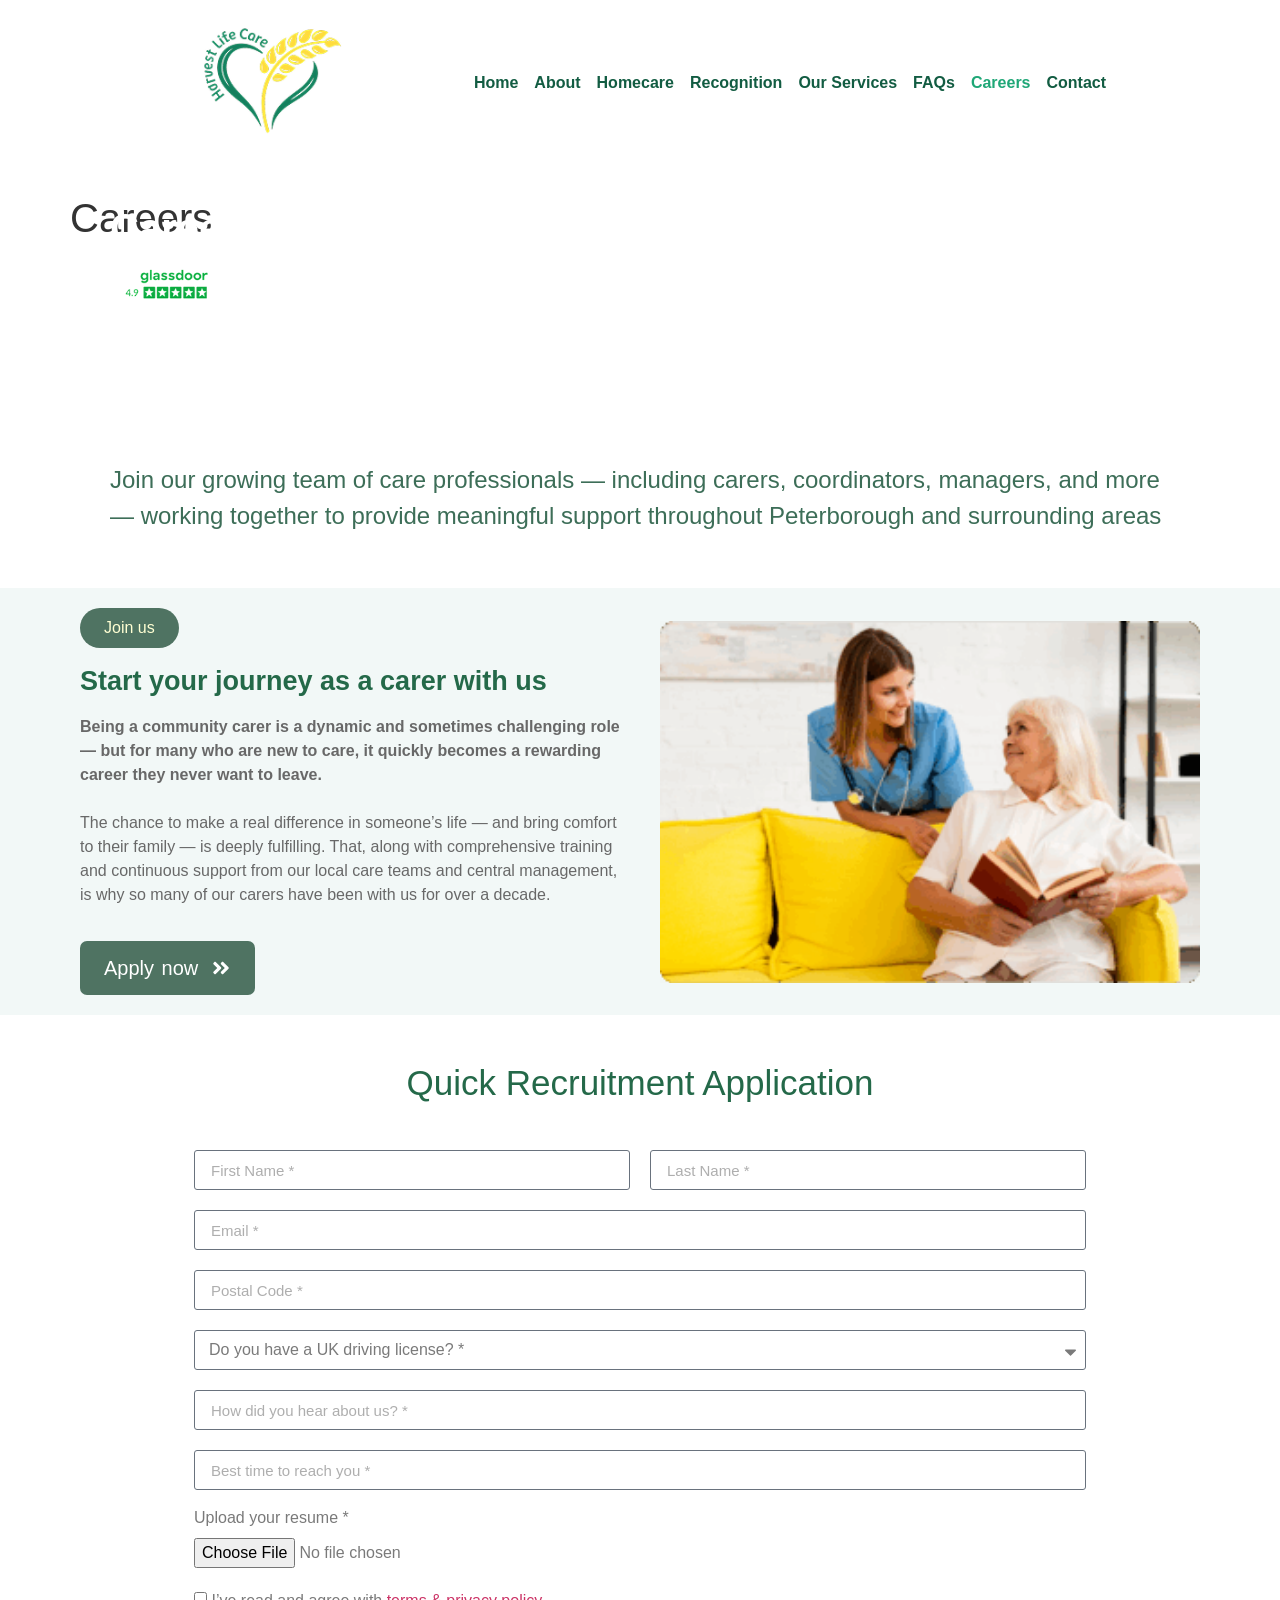
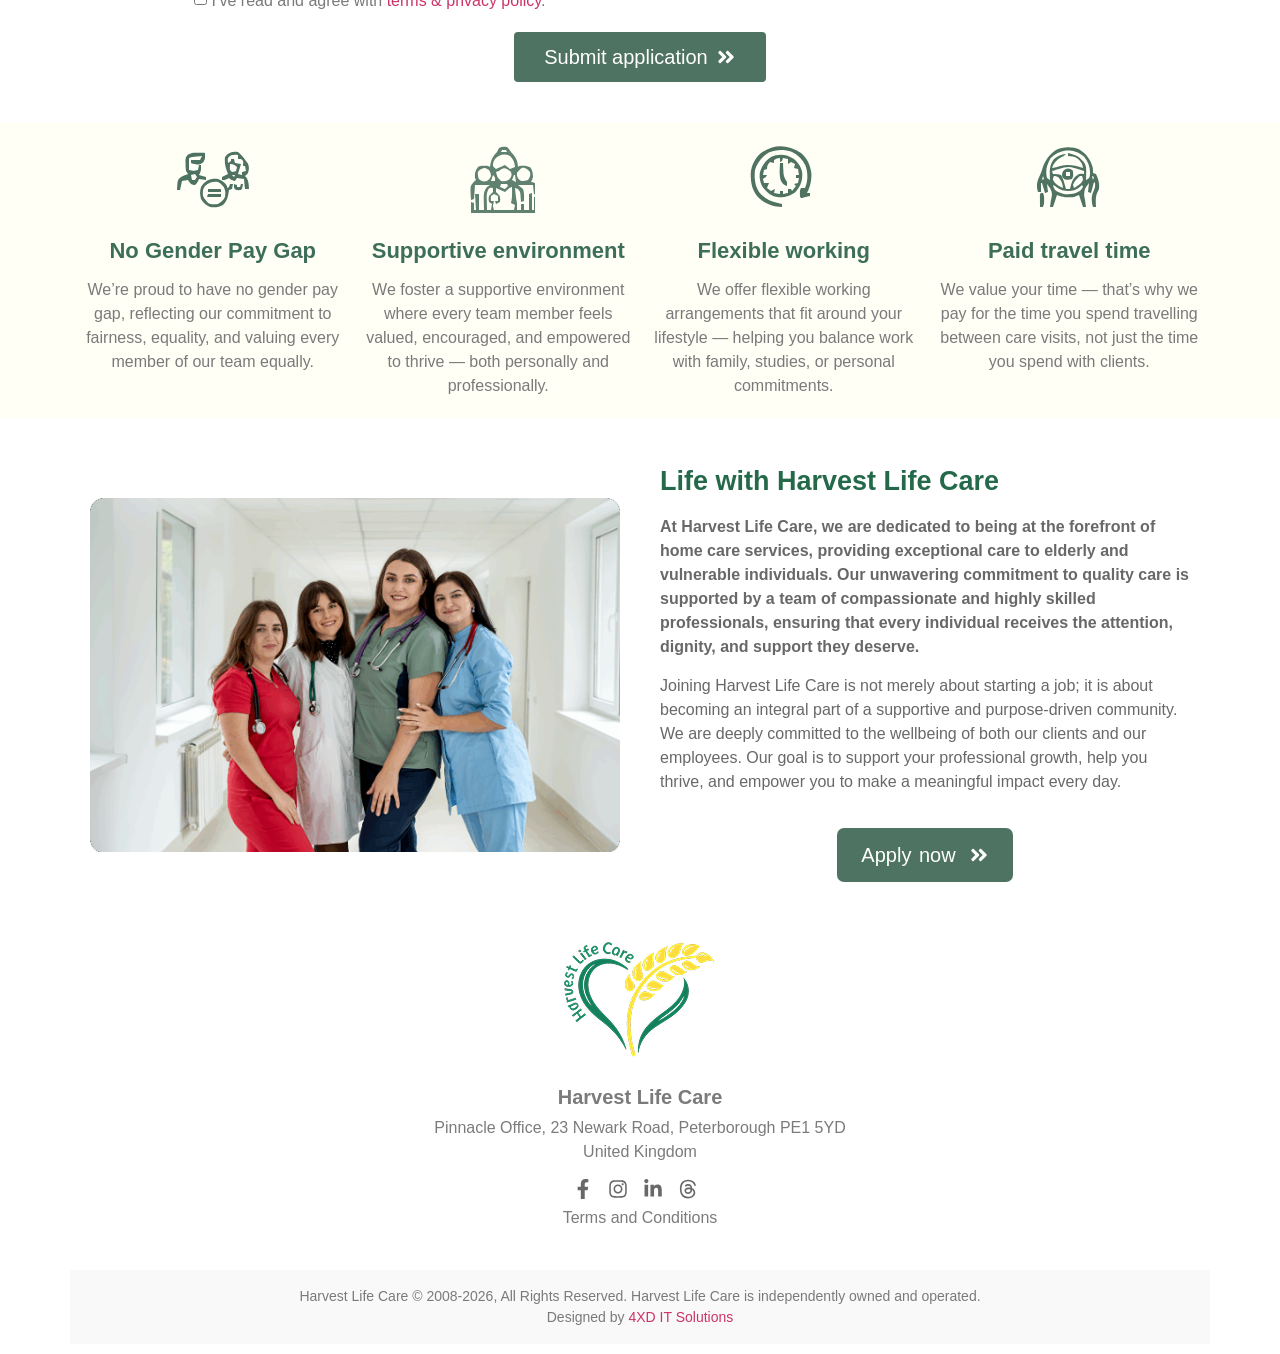
==== commit 92c487dc: "fixes and terms page" ====
--- a/careers.html
+++ b/careers.html
@@ -84,8 +84,8 @@
 <link rel='stylesheet' id='elementor-gf-local-robotoslab-css' href='./css/robotoslab.css' media='all' />
 <link rel='stylesheet' id='elementor-gf-local-petrona-css' href='./css/petrona.css' media='all' />
 <link rel='stylesheet' id='elementor-gf-local-manrope-css' href='./css/manrope.css' media='all' />
-<script src="https://harvestlifecare.com/wp-includes/js/jquery/jquery.min.js?ver=3.7.1" id="jquery-core-js"></script>
-<script src="https://harvestlifecare.com/wp-includes/js/jquery/jquery-migrate.min.js?ver=3.4.1" id="jquery-migrate-js"></script>
+<script src="./js/jquery.min.js" id="jquery-core-js"></script>
+<script src="./js/jquery-migrate.min.js" id="jquery-migrate-js"></script>
 <script src="./js/v4-shims.min.js" id="font-awesome-4-shim-js"></script>
 <link rel="https://api.w.org/" href="https://harvestlifecare.com/wp-json/" /><link rel="alternate" title="JSON" type="application/json" href="https://harvestlifecare.com/wp-json/wp/v2/pages/146" /><link rel="EditURI" type="application/rsd+xml" title="RSD" href="https://harvestlifecare.com/xmlrpc.php?rsd" />
 <link rel='shortlink' href='https://harvestlifecare.com/?p=146' />
@@ -268,7 +268,7 @@
 							<div class="elementor-field-subgroup">
 			<span class="elementor-field-option">
 				<input type="checkbox" name="form_fields[field_8c06efe]" id="form-field-field_8c06efe" class="elementor-field elementor-size-sm  elementor-acceptance-field">
-				<label for="form-field-field_8c06efe">I’ve read and agree with <a href="/terms" target="_blank"> terms & privacy policy</a>.</label>			</span>
+				<label for="form-field-field_8c06efe">I’ve read and agree with <a href="terms.html" target="_blank"> terms & privacy policy</a>.</label>			</span>
 		</div>
 						</div>
 								<div class="cf-turnstile" data-sitekey="0x4AAAAAACnVkFXagKcndydi"></div>
@@ -464,14 +464,14 @@
 						</ul>
 						</div>
 				<div class="elementor-element elementor-element-21600d96 elementor-widget elementor-widget-text-editor" data-id="21600d96" data-element_type="widget" data-e-type="widget" data-widget_type="text-editor.default">
-									<a href="/terms" style="color:#7B7B7B"> Terms and Conditions </a>								</div>
+									<a href="terms.html" style="color:#7B7B7B"> Terms and Conditions </a>								</div>
 					</div>
 				</div>
 					</div>
 				</div>
 		<div class="elementor-element elementor-element-5d18e6cc e-con-full e-flex e-con e-child" data-id="5d18e6cc" data-element_type="container" data-e-type="container">
 				<div class="elementor-element elementor-element-54c836db elementor-widget elementor-widget-text-editor" data-id="54c836db" data-element_type="widget" data-e-type="widget" data-widget_type="text-editor.default">
-									Harvest Life Care © 2008-2025, All Rights Reserved. Harvest Life Care is independently owned and operated.<br>
+									Harvest Life Care © 2008-2026, All Rights Reserved. Harvest Life Care is independently owned and operated.<br>
 Designed by <a href="https://4xditsolutions.com/">4XD IT Solutions</a>								</div>
 				</div>
 					</div>
@@ -524,7 +524,7 @@
 <script src="./js/hello-frontend.js" id="hello-theme-frontend-js"></script>
 <script src="./js/webpack.runtime.min.js" id="elementor-webpack-runtime-js"></script>
 <script src="./js/frontend-modules.min.js" id="elementor-frontend-modules-js"></script>
-<script src="https://harvestlifecare.com/wp-includes/js/jquery/ui/core.min.js?ver=1.13.3" id="jquery-ui-core-js"></script>
+<script src="./js/core.min.js" id="jquery-ui-core-js"></script>
 <script id="elementor-frontend-js-before">
 var elementorFrontendConfig = {"environmentMode":{"edit":false,"wpPreview":false,"isScriptDebug":false},"i18n":{"shareOnFacebook":"Share on Facebook","shareOnTwitter":"Share on Twitter","pinIt":"Pin it","download":"Download","downloadImage":"Download image","fullscreen":"Fullscreen","zoom":"Zoom","share":"Share","playVideo":"Play Video","previous":"Previous","next":"Next","close":"Close","a11yCarouselPrevSlideMessage":"Previous slide","a11yCarouselNextSlideMessage":"Next slide","a11yCarouselFirstSlideMessage":"This is the first slide","a11yCarouselLastSlideMessage":"This is the last slide","a11yCarouselPaginationBulletMessage":"Go to slide"},"is_rtl":false,"breakpoints":{"xs":0,"sm":480,"md":768,"lg":1025,"xl":1440,"xxl":1600},"responsive":{"breakpoints":{"mobile":{"label":"Mobile Portrait","value":767,"default_value":767,"direction":"max","is_enabled":true},"mobile_extra":{"label":"Mobile Landscape","value":880,"default_value":880,"direction":"max","is_enabled":false},"tablet":{"label":"Tablet Portrait","value":1024,"default_value":1024,"direction":"max","is_enabled":true},"tablet_extra":{"label":"Tablet Landscape","value":1200,"default_value":1200,"direction":"max","is_enabled":false},"laptop":{"label":"Laptop","value":1366,"default_value":1366,"direction":"max","is_enabled":false},"widescreen":{"label":"Widescreen","value":2400,"default_value":2400,"direction":"min","is_enabled":false}},"hasCustomBreakpoints":false},"version":"3.35.5","is_static":false,"experimentalFeatures":{"e_font_icon_svg":true,"additional_custom_breakpoints":true,"container":true,"e_optimized_markup":true,"theme_builder_v2":true,"hello-theme-header-footer":true,"nested-elements":true,"home_screen":true,"global_classes_should_enforce_capabilities":true,"e_variables":true,"cloud-library":true,"e_opt_in_v4_page":true,"e_components":true,"e_interactions":true,"e_editor_one":true,"import-export-customization":true,"mega-menu":true,"e_pro_variables":true},"urls":{"assets":"https:\/\/harvestlifecare.com\/wp-content\/plugins\/elementor\/assets\/","ajaxurl":"https:\/\/harvestlifecare.com\/wp-admin\/admin-ajax.php","uploadUrl":"https:\/\/harvestlifecare.com\/wp-content\/uploads"},"nonces":{"floatingButtonsClickTracking":"78eeead04f"},"swiperClass":"swiper","settings":{"page":[],"editorPreferences":[]},"kit":{"active_breakpoints":["viewport_mobile","viewport_tablet"],"global_image_lightbox":"yes","lightbox_enable_counter":"yes","lightbox_enable_fullscreen":"yes","lightbox_enable_zoom":"yes","lightbox_enable_share":"yes","lightbox_title_src":"title","lightbox_description_src":"description","hello_header_logo_type":"title","hello_header_menu_layout":"horizontal","hello_footer_logo_type":"logo"},"post":{"id":146,"title":"Careers%20-%20Harvest%20Life","excerpt":"","featuredImage":false}};
 //# sourceURL=elementor-frontend-js-before
@@ -595,5 +595,21 @@
   }
 });
 </script>
-<script src="https://challenges.cloudflare.com/turnstile/v0/api.js" async defer></script></body>
+<script src="https://challenges.cloudflare.com/turnstile/v0/api.js" async defer></script><script id="elementor-mobile-fallback">
+(function(){
+  window.addEventListener('load', function() {
+    var toggle = document.querySelector('.elementor-menu-toggle');
+    if (!toggle) return;
+    var dropdown = toggle.nextElementSibling;
+    if (!dropdown) return;
+    dropdown.style.setProperty('--menu-height', '400px');
+    toggle.addEventListener('click', function() {
+      var isActive = toggle.classList.contains('elementor-active');
+      toggle.classList.toggle('elementor-active');
+      toggle.setAttribute('aria-expanded', isActive ? 'false' : 'true');
+      dropdown.setAttribute('aria-hidden', isActive ? 'true' : 'false');
+    });
+  });
+})();
+</script></body>
 </html>
